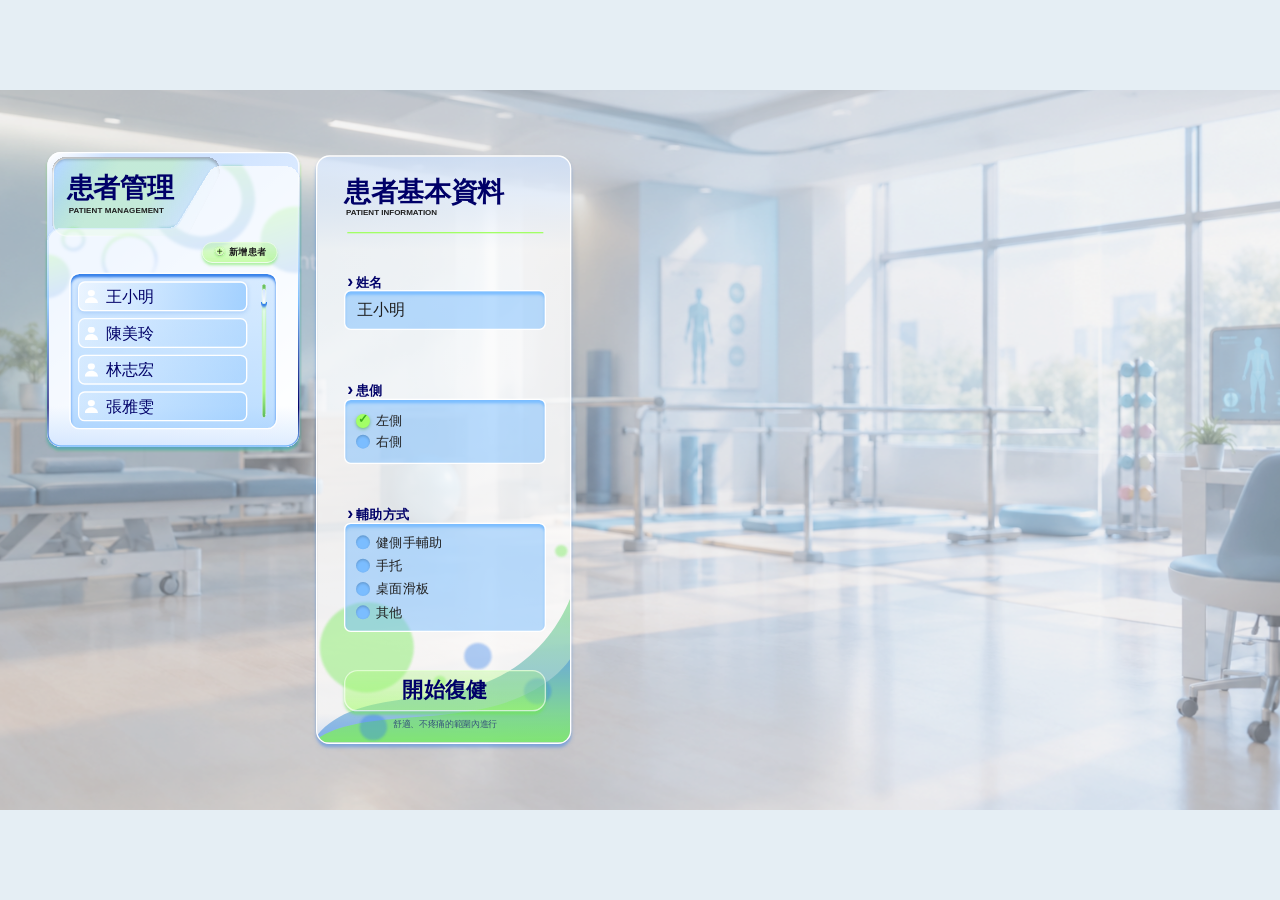
==== index.html @ e1dfd5be "Add files via upload" ====
<!doctype html>
<html lang="zh-Hant">
<head>
<meta charset="utf-8">
<meta name="viewport" content="width=device-width, initial-scale=1">
<meta name="theme-color" content="#d9e5f6">
<title>REFLECT｜醫生評估介面</title>
<style>
:root{--navy:#000068;--ink:#1f1f1f;--blue:#7bbdff;--green:#a2ff66;--scale:1}
*{box-sizing:border-box}
html,body{width:100%;height:100%;margin:0;overflow:hidden}
body{font-family:"42dot Sans","Noto Sans TC","Microsoft JhengHei",Arial,sans-serif;color:var(--ink);background:#e5eef4}
button,input{font:inherit}
button{cursor:pointer}
#stage{position:absolute;width:1920px;height:1080px;left:50%;top:50%;transform:translate(-50%,-50%) scale(var(--scale));transform-origin:center;background:#dce8ef url("clinic.png") center/cover no-repeat;overflow:hidden}
#stage:after{content:"";position:absolute;inset:0;background:rgba(217,217,217,.3);pointer-events:none}
.panel{position:absolute;z-index:1}
.management{left:71px;top:98px;width:378px;height:442px}
.management-bg{position:absolute;left:-5px;top:-5px;width:388px;height:452px;pointer-events:none}
.panel-content{position:absolute;inset:0}
.m-title{position:absolute;left:29px;top:25px;color:var(--navy);font-size:40px;font-weight:700;line-height:1.2;white-space:nowrap}
.m-en{position:absolute;left:32px;top:76px;color:#1f1f1f;font-size:12px;font-weight:800;letter-spacing:.15px}
.add-btn{position:absolute;left:232px;top:130px;width:113px;height:31px;border:1px solid rgba(255,255,255,.65);border-radius:20px;background:linear-gradient(180deg,rgba(162,255,102,.25),rgba(162,255,102,.55));box-shadow:0 4px 4px rgba(103,234,71,.5);display:flex;align-items:center;justify-content:center;gap:5px;color:#1f1f1f;font-size:14px;font-weight:600;padding:0 5px}
.add-btn img{width:19px;height:19px}
.patient-list{position:absolute;left:33px;top:176px;width:312px;height:235px;border:2px solid #fff;border-radius:15px;background:linear-gradient(180deg,rgba(123,189,255,.25),rgba(123,189,255,.5));box-shadow:inset 0 5px 4px #347fea;padding:11px 11px 10px;display:flex;flex-direction:column;gap:10px;overflow:hidden}
.patient-row{height:45px;min-height:45px;width:254px;border:2px solid #fff;border-radius:10px;background:linear-gradient(90deg,rgba(255,255,255,.3),rgba(123,189,255,.3));display:flex;align-items:center;gap:12px;padding:0 8px;color:var(--navy);font-size:24px;text-align:left;line-height:1;transition:background .18s,box-shadow .18s}
.patient-row:hover,.patient-row.selected{background:linear-gradient(90deg,rgba(255,255,255,.55),rgba(123,189,255,.55));box-shadow:0 2px 7px rgba(52,127,234,.26)}
.patient-row img{width:20px;height:20px}
.scrollbar{position:absolute;left:320px;top:193px;width:10px;height:201px;pointer-events:none}
.profile{left:474px;top:98px;width:383px;height:883px;border:2px solid #fff;border-radius:20px;box-shadow:0 5px 5px rgba(52,127,234,.5);overflow:hidden;background:linear-gradient(180deg,rgba(207,227,255,.7) 0%,rgba(255,255,255,.78) 16%,rgba(255,255,255,.76) 95%,rgba(207,227,255,.7) 100%)}
.profile::before{content:"";position:absolute;left:-10px;bottom:-2px;width:404px;height:276px;background:url("figma-assets/form-decoration.svg") center/100% 100% no-repeat;opacity:.74;pointer-events:none}
.profile::after{content:"";position:absolute;inset:auto 0 0;height:300px;background:url("figma-assets/form-circles.svg") center/100% 100% no-repeat;opacity:.55;pointer-events:none}
.profile-title{position:absolute;left:40px;top:28px;z-index:1;color:var(--navy);font-size:40px;font-weight:700;line-height:1.2;white-space:nowrap}
.profile-en{position:absolute;left:43px;top:76px;z-index:1;color:#1f1f1f;font-size:12px;font-weight:800}
.green-rule{position:absolute;left:45px;top:113px;width:294px;height:2px;background:#a2ff66}
.profile-content{position:absolute;inset:0;z-index:1}
.field-label{position:absolute;left:58px;color:var(--navy);font-size:20px;font-weight:600;line-height:24px}
.field-label:before{content:"›";position:absolute;left:-13px;font-size:27px;top:-2px}
.name-label{top:176px}
.name-field{position:absolute;left:40px;top:200px;width:303px;height:60px;border:2px solid #fff;border-radius:10px;background:rgba(123,189,255,.5);box-shadow:inset 0 5px 4px #7bbdff;padding:0 18px;color:#1f1f1f;font-size:24px}
.side-label{top:339px}
.side-options{position:absolute;left:40px;top:363px;width:303px;height:98px;border:2px solid #fff;border-radius:10px;background:rgba(123,189,255,.5);box-shadow:inset 0 5px 4px #7bbdff;padding:11px 16px;display:flex;flex-direction:column;justify-content:center;gap:8px}
.support-label{top:525px}
.support-options{position:absolute;left:40px;top:549px;width:303px;height:164px;border:2px solid #fff;border-radius:10px;background:rgba(123,189,255,.5);box-shadow:inset 0 5px 4px #7bbdff;padding:10px 16px;display:flex;flex-direction:column;justify-content:space-around}
.choice{display:flex;align-items:center;gap:9px;font-size:20px;color:#1f1f1f;line-height:1.15;cursor:pointer}
.choice input{appearance:none;width:21px;height:21px;margin:0;border-radius:50%;background:#7bbdff;box-shadow:inset 0 2px 4px rgba(0,0,0,.2);position:relative;flex:none}
.choice input:checked{background:#a2ff66;box-shadow:0 2px 5px rgba(60,160,37,.55)}
.choice input:checked:after{content:"✓";position:absolute;inset:-2px 0 0;text-align:center;color:#3caf20;font-size:18px;font-weight:900}
.start-rehab{position:absolute;left:40px;top:770px;width:303px;height:62px;border:2px solid rgba(255,255,255,.6);border-radius:20px;background:linear-gradient(180deg,rgba(162,255,102,.25),rgba(162,255,102,.56));box-shadow:0 5px 4px rgba(103,234,71,.5);color:var(--navy);font-size:32px;font-weight:600}
.start-rehab:hover,.add-btn:hover{filter:brightness(1.04);transform:translateY(-1px)}
.status-note{position:absolute;left:40px;top:842px;width:303px;text-align:center;font-size:13px;color:#35547a}
.hidden{display:none!important}
#overlay{position:absolute;inset:0;z-index:5;background:rgba(16,30,53,.3);backdrop-filter:blur(6px);display:flex;align-items:center;justify-content:center}
.dialog{width:840px;min-height:490px;border:2px solid #fff;border-radius:30px;background:linear-gradient(135deg,rgba(248,252,255,.92),rgba(210,233,250,.82));box-shadow:0 18px 60px rgba(14,41,76,.25);padding:42px 54px;color:var(--navy);position:relative}
.dialog-close{position:absolute;right:24px;top:18px;border:0;background:transparent;color:var(--navy);font-size:32px}
.dialog h2{font-size:42px;margin:0 0 8px}
.dialog .english{font-size:14px;color:#37424e;font-weight:700;letter-spacing:1px}
.dialog-rule{height:2px;background:var(--green);margin:22px 0 28px}
.dialog-copy{font-size:23px;line-height:1.8;color:#183064}
.dialog-copy small{display:block;color:#49627e;font-size:16px;margin-top:10px}
.dialog-actions{display:flex;justify-content:flex-end;gap:16px;margin-top:35px}
.glass-btn{min-width:180px;height:58px;padding:0 24px;border:2px solid white;border-radius:18px;background:linear-gradient(#dffff0,#bcefff);box-shadow:0 4px 12px #a4d5fa;color:var(--navy);font-size:22px;font-weight:700}
.glass-btn.primary{background:linear-gradient(#dcffc5,#94ea6a);box-shadow:0 4px 12px rgba(103,234,71,.4)}
.camera-placeholder{height:280px;border:2px solid white;border-radius:20px;background:linear-gradient(135deg,rgba(85,142,196,.2),rgba(255,255,255,.72));display:flex;align-items:center;justify-content:center;text-align:center;color:#315078;font-size:22px;padding:30px}
.camera-box{position:relative;height:280px;margin-top:22px;border:2px solid #fff;border-radius:20px;overflow:hidden;background:#0d1b2e;box-shadow:0 4px 12px rgba(52,127,234,.25)}
.camera-box video,.camera-box canvas{position:absolute;inset:0;display:block;width:100%;height:100%;object-fit:cover;transform:scaleX(-1)}
.camera-box canvas{pointer-events:none}
.camera-msg{position:absolute;inset:0;display:flex;flex-direction:column;align-items:center;justify-content:center;gap:14px;padding:24px;text-align:center;color:#fff;font-size:20px;line-height:1.5;background:rgba(13,27,46,.82)}
.camera-msg button{height:44px;padding:0 22px;border:2px solid #fff;border-radius:14px;background:linear-gradient(#dcffc5,#94ea6a);color:var(--navy);font-size:18px;font-weight:700}
.camera-live{position:absolute;left:14px;top:12px;display:flex;align-items:center;gap:7px;padding:4px 12px;border-radius:14px;background:rgba(0,0,104,.55);color:#fff;font-size:14px;font-weight:700}
.camera-live:before{content:"";width:9px;height:9px;border-radius:50%;background:#a2ff66}
#newPatientOverlay{position:absolute;inset:0;z-index:7;background:rgba(16,30,53,.32);backdrop-filter:blur(5px);display:flex;align-items:center;justify-content:center}
.new-dialog{width:560px;border:2px solid white;border-radius:25px;background:rgba(244,250,255,.95);padding:36px;box-shadow:0 15px 50px rgba(0,0,0,.2)}
.new-dialog h2{margin:0 0 24px;color:var(--navy);font-size:32px}
.new-dialog label{display:block;color:var(--navy);font-size:18px;font-weight:700;margin:14px 0 7px}
.new-dialog input[type=text]{width:100%;height:52px;border:2px solid #fff;border-radius:12px;background:#c3e0fb;padding:0 14px;font-size:21px}
.new-dialog .radio-line{display:flex;gap:22px}
.new-dialog .radio-line .choice{font-size:17px}
.new-dialog-actions{display:flex;justify-content:flex-end;gap:12px;margin-top:26px}
#stage:after{z-index:0}
#pretest{position:absolute;inset:0;z-index:8;overflow:hidden;background:#dce8ef url("clinic.png") center/cover no-repeat;color:#fff}
#pretest.hidden{display:none}
#pretest-shade{position:absolute;inset:0;background:rgba(47,47,47,.3);pointer-events:none}
#pretest[data-state="position-confirmed"] #pretest-shade,#pretest[data-state="game-start"] #pretest-shade{background:rgba(123,189,255,.3)}
#poseStage{position:absolute;inset:0;width:100%;height:100%;pointer-events:none}
.pretest-title{position:absolute;left:50%;top:78px;transform:translateX(-50%);margin:0;color:#fff;font-size:64px;line-height:1.25;font-weight:700;text-align:center;white-space:nowrap;text-shadow:0 2px 10px rgba(0,0,0,.18)}
#pretest[data-state="pretest-start"] .pretest-title{top:50%;transform:translate(-50%,-50%)}
#pretest[data-state="position-instruction"] .pretest-title{top:50%;transform:translate(-50%,-50%);line-height:1.35}
#pretest[data-state="position-instruction"] .pretest-title span{display:block}
.position-note{position:absolute;left:50%;bottom:68px;transform:translateX(-50%);font-size:40px;white-space:nowrap;text-shadow:0 2px 8px rgba(0,0,0,.2)}
#pretest[data-state="position-instruction"] .position-note,#pretest[data-state="pretest-start"] .position-note{display:none}
.camera-inset{position:absolute;left:24px;top:24px;width:300px;height:169px;overflow:hidden;border:2px solid rgba(255,255,255,.95);border-radius:16px;background:rgba(13,27,46,.72);box-shadow:0 4px 22px rgba(0,30,80,.3)}
.camera-inset video,.camera-inset canvas{position:absolute;inset:0;width:100%;height:100%;object-fit:cover;transform:scaleX(-1)}
.camera-inset canvas{pointer-events:none}
.camera-inset .camera-live{left:8px;top:auto;bottom:8px;font-size:12px;padding:4px 9px}
.camera-inset .camera-msg{font-size:13px;padding:12px;gap:8px;background:rgba(13,27,46,.88)}
.camera-inset .camera-msg button{height:34px;font-size:14px}
.camera-close{position:absolute;left:336px;top:24px;width:34px;height:34px;border:1px solid #fff;border-radius:50%;background:rgba(0,0,104,.55);color:white;font-size:22px;line-height:1}
.flexion-card{position:absolute;left:404px;top:836px;width:1112px;height:169px;color:#000;display:none}
#pretest[data-state="flexion-instruction"] .flexion-card,#pretest[data-state="flexion-hold"] .flexion-card{display:block}
.flexion-panel{position:absolute;inset:0;width:100%;height:100%}
.flexion-label-art{position:absolute;left:16px;top:0;width:354px;height:126px}
.flexion-title{position:absolute;left:42px;top:15px;margin:0;color:#000068;font-size:48px;line-height:1.05;font-weight:800}
.flexion-english{position:absolute;left:45px;top:69px;color:#111;font-size:14px;line-height:1;font-weight:800}
.flexion-prompt{position:absolute;left:408px;top:34px;width:665px;margin:0;color:#111;font-size:40px;line-height:1.32;font-weight:500}
.hold-ring{position:absolute;right:91px;top:77px;width:130px;height:130px;border-radius:50%;background:conic-gradient(#347fea var(--hold-progress,0%),rgba(255,255,255,.94) 0);-webkit-mask:radial-gradient(farthest-side,transparent calc(100% - 12px),#000 calc(100% - 11px));mask:radial-gradient(farthest-side,transparent calc(100% - 12px),#000 calc(100% - 11px));display:none;filter:drop-shadow(0 1px 3px rgba(0,0,0,.2))}
#pretest[data-state="flexion-hold"] .hold-ring{display:block}
#pretest[data-state="game-start"] .flexion-card,#pretest[data-state^="position-"] .flexion-card{display:none}
.pretest-error{position:absolute;left:24px;top:210px;max-width:380px;padding:9px 14px;border-radius:12px;background:rgba(0,0,104,.72);color:white;font-size:15px;display:none}
.pretest-error.visible{display:block}
.patient-list{overflow-y:auto;scrollbar-width:thin;scrollbar-color:rgba(52,127,234,.55) transparent}
.patient-list::-webkit-scrollbar{width:6px}
.patient-list::-webkit-scrollbar-thumb{background:rgba(52,127,234,.55);border-radius:3px}
.patient-name{min-width:0;flex:1;overflow:hidden;text-overflow:ellipsis;white-space:nowrap}
.new-dialog{width:440px;padding:26px 30px 24px;border-radius:22px}
.new-dialog h2{margin:0 0 14px;font-size:28px}
.new-dialog label{margin:8px 0 6px;font-size:17px}
.new-dialog input[type=text]{height:48px;font-size:20px}
.new-dialog-actions{margin-top:20px}
.new-dialog .glass-btn{min-width:130px;height:48px;font-size:20px}
.name-field{cursor:default;text-overflow:ellipsis}
.name-field:focus{outline:none}
.start-rehab:disabled{opacity:.45;cursor:not-allowed;filter:none;transform:none}
.patient-row{user-select:none;-webkit-user-select:none;-webkit-touch-callout:none;touch-action:pan-y}
.patient-row.pressing{background:linear-gradient(90deg,rgba(255,255,255,.7),rgba(123,189,255,.7));box-shadow:0 0 0 3px rgba(52,127,234,.35);transform:scale(.97)}
#patientMenuOverlay,#renameOverlay{position:absolute;inset:0;z-index:7;background:rgba(16,30,53,.32);backdrop-filter:blur(5px);display:flex;align-items:center;justify-content:center}
.menu-dialog{width:340px;padding:24px 26px 22px;border:2px solid #fff;border-radius:22px;background:rgba(244,250,255,.96);box-shadow:0 15px 50px rgba(0,0,0,.2);display:flex;flex-direction:column;gap:10px}
.menu-dialog h2{margin:0 0 6px;color:var(--navy);font-size:26px;text-align:center;overflow:hidden;text-overflow:ellipsis;white-space:nowrap}
.menu-item{height:50px;border:2px solid #fff;border-radius:14px;background:linear-gradient(#e9f4ff,#c6e1fa);box-shadow:0 3px 8px rgba(52,127,234,.22);color:var(--navy);font-size:20px;font-weight:700}
.menu-item:hover{filter:brightness(1.04)}
.menu-item.danger{background:linear-gradient(#fff0ee,#ffd0cb);color:#b3261e;box-shadow:0 3px 8px rgba(240,58,50,.2)}
.menu-item.cancel{background:transparent;box-shadow:none;border-color:transparent;color:#4d6788;font-weight:600}
.clear-records{position:absolute;right:34px;top:42px;z-index:2;height:30px;padding:0 12px;border:1px solid #fff;border-radius:15px;background:rgba(255,255,255,.7);color:#b3261e;font-size:13px;font-weight:700;box-shadow:0 2px 6px rgba(52,127,234,.25)}
.clear-records:hover{background:#fff}
.head-actions{display:flex;align-items:center;gap:14px}
.head-actions .clear-records{position:static;height:34px;font-size:14px;padding:0 16px}
#appToast{position:absolute;left:50%;bottom:46px;transform:translateX(-50%);z-index:20;padding:12px 26px;border-radius:22px;background:rgba(0,0,104,.82);color:#fff;font-size:20px;opacity:0;pointer-events:none;transition:opacity .25s}
#appToast.show{opacity:1}
@media (prefers-reduced-motion:reduce){*,*::before,*::after{transition:none!important;scroll-behavior:auto!important}}
</style>
<link rel="stylesheet" href="style.css">
</head>
<body>
<div id="stage" aria-label="REFLECT 醫生評估介面">
  <section class="panel management" aria-label="患者管理">
    <img class="management-bg" src="figma-assets/management-glass.svg" alt="">
    <div class="panel-content">
      <div class="m-title">患者管理</div><div class="m-en">PATIENT MANAGEMENT</div>
      <button class="add-btn" id="addPatient"><img src="figma-assets/plus.svg" alt="">新增患者</button>
      <div class="patient-list" id="patientList" role="listbox" aria-label="患者名單"></div>
      <img class="scrollbar" src="figma-assets/scrollbar.svg" alt="">
    </div>
  </section>

  <section class="panel profile" aria-label="患者基本資料">
    <div class="profile-title">患者基本資料</div><div class="profile-en">PATIENT INFORMATION</div><div class="green-rule"></div>
    <div class="profile-content">
      <label class="field-label name-label" for="patientName">姓名</label>
      <input class="name-field" id="patientName" value="王小明" autocomplete="off" readonly tabindex="-1" placeholder="尚無患者，請先新增">
      <div class="field-label side-label">患側</div>
      <div class="side-options">
        <label class="choice"><input type="radio" name="side" value="左側" checked><span>左側</span></label>
        <label class="choice"><input type="radio" name="side" value="右側"><span>右側</span></label>
      </div>
      <div class="field-label support-label">輔助方式</div>
      <div class="support-options">
        <label class="choice"><input type="checkbox" name="support" value="健側手輔助"><span>健側手輔助</span></label>
        <label class="choice"><input type="checkbox" name="support" value="手托"><span>手托</span></label>
        <label class="choice"><input type="checkbox" name="support" value="桌面滑板"><span>桌面滑板</span></label>
        <label class="choice"><input type="checkbox" name="support" value="其他"><span>其他</span></label>
      </div>
      <button class="start-rehab" id="startRehab">開始復健</button>
      <div class="status-note">舒適、不疼痛的範圍內進行</div>
    </div>
  </section>

  <section id="pretest" class="hidden" data-state="pretest-start" role="dialog" aria-modal="true" aria-label="REFLECT 前測流程">
    <div id="pretest-shade"></div>
    <canvas id="poseStage" width="1920" height="1080" aria-hidden="true"></canvas>
    <h1 class="pretest-title" id="pretestTitle">前測開始</h1>
    <div class="camera-inset" id="cameraInset">
      <video id="cameraVideo" autoplay muted playsinline></video>
      <canvas id="posePreview" aria-hidden="true"></canvas>
      <div class="camera-live" id="cameraLive">正在啟動鏡頭</div>
      <div class="camera-msg" id="cameraMessage"><div>正在啟動鏡頭…請在瀏覽器詢問時按「允許」。</div></div>
    </div>
    <button class="camera-close" id="closePretest" type="button" aria-label="返回患者資料">×</button>
    <div class="pretest-error" id="pretestError" role="status"></div>
    <div class="flexion-card" aria-live="polite">
      <img class="flexion-panel" src="figma-assets/flexion-instruction-panel.svg" alt="">
      <img class="flexion-label-art" src="figma-assets/flexion-label.svg" alt="">
      <h2 class="flexion-title">肩關節前舉</h2>
      <div class="flexion-english">SHOULDER FORWARD FLEXION</div>
      <p class="flexion-prompt" id="flexionPrompt">請慢慢向前抬起患側手臂<br>在舒適、不疼痛的範圍內完成即可。</p>
    </div>
    <div class="hold-ring" id="holdRing" aria-hidden="true"></div>
  </section>

  <section id="game-screen" class="hidden" aria-label="復健遊戲示意畫面">
    <div class="game-demo">
      <div class="game-demo-top"><span>REFLECT　／　復健遊戲</span><span id="gamePatientName">王小明</span></div>
      <div class="orchard-scene" aria-hidden="true">
        <div class="game-sun"></div><div class="orchard-hill hill-back"></div><div class="orchard-hill hill-front"></div>
        <div class="orchard-tree tree-one"><i>🍎</i><i>🍐</i><i>🍊</i></div>
        <div class="orchard-tree tree-two"><i>🍐</i><i>🍎</i><i>🍊</i></div>
        <div class="orchard-basket">🧺</div><div class="game-progress"><span></span></div>
      </div>
      <div class="game-demo-copy"><span class="game-kicker">肩部伸展・左右交替</span><h1>果園大豐收</h1><p>抬起手臂，摘下樹上的果實</p><div class="game-tap-hint">點按畫面，查看本次結果　→</div></div>
      <button id="finishGame" type="button" aria-label="結束遊戲並查看結果">查看本次結果</button>
    </div>
  </section>

  <section id="results-screen" class="hidden" aria-label="復健結果">
    <div class="results-head"><div><span class="result-kicker">SESSION　／　療程紀錄</span><strong id="resultPatientTitle">王小明</strong></div><div class="head-actions"><button class="clear-records" id="clearRecordsResults" type="button">清除這位患者的紀錄</button><button class="result-close" id="closeResults" type="button" aria-label="返回患者資料">×</button></div></div>
    <main class="results-layout">
      <aside class="result-summary" id="resultOverview">
        <button class="result-card" data-detail="angle"><span class="result-eyebrow">01　/　動作角度</span><b>活動角度</b><strong id="angleMetric">124°</strong><span id="angleSummary">肩關節前舉・較上次進步 12°</span><small>點選查看活動角度紀錄　→</small></button>
        <button class="result-card" data-detail="movement"><span class="result-eyebrow">02　/　動作表現</span><b>有效動作</b><strong>18 / 20</strong><span>有效完成・成功率 90%</span><small>點選查看有效動作　→</small></button>
        <button class="result-card" data-detail="game"><span class="result-eyebrow">03　/　遊戲紀錄</span><b>遊戲內容與次數</b><strong>20 次</strong><span>果園大豐收・肩部伸展</span><small>已完成・遊戲時間 6 分 24 秒　→</small></button>
      </aside>
      <section class="detail-summary hidden" id="detailSummary" aria-live="polite"></section>
      <section class="annotation-panel" id="annotationPanel" aria-label="醫病互動劃記">
        <div class="snapshot-strip" id="snapshotStrip" aria-label="AI 問題截圖"></div>
        <div class="annotation-canvas-area" id="annotationCanvasArea">
          <div class="snapshot-empty" id="snapshotEmpty"><span>✦</span><b>療程問題截圖會顯示於此</b><small>AI 偵測到角度未達目標或姿勢追蹤異常時，會自動保存畫面</small></div>
          <img class="snapshot-photo hidden" id="snapshotPhoto" alt="目前選取的問題截圖">
          <canvas id="annotationCanvas" aria-label="醫病共同劃記畫布"></canvas>
          <button class="snapshot-nav snapshot-prev" id="previousSnapshot" type="button" aria-label="上一張問題照片">‹</button>
          <button class="snapshot-nav snapshot-next" id="nextSnapshot" type="button" aria-label="下一張問題照片">›</button>
          <div class="snapshot-caption hidden" id="snapshotCaption"></div>
        </div>
        <div class="annotation-bottom"><div class="annotation-title"><strong>醫病互動劃記</strong><small>SHARED SESSION　／　共同回顧</small></div></div>
      </section>
      <div class="brush-toolbar" id="brushToolbar" aria-label="畫筆工具列">
          <button class="palette-grip" id="paletteGrip" type="button" aria-label="拖曳移動畫筆工具列">⠿</button><span class="tool-label">畫筆顏色</span>
          <button class="pen-color selected" data-color="#a2ff66" aria-label="綠色畫筆"></button><button class="pen-color" data-color="#347fea" aria-label="藍色畫筆"></button><button class="pen-color dark" data-color="#111111" aria-label="黑色畫筆"></button><button class="pen-color red" data-color="#f03a32" aria-label="紅色畫筆"></button><button class="pen-color rainbow" id="customColorToggle" aria-label="選擇自訂顏色"></button><input class="color-picker-input" type="color" id="customPenColor" value="#9e48ff" aria-label="選擇畫筆顏色">
          <button class="tool-action" id="strokeSizeToggle" type="button" aria-expanded="false">粗細</button><button class="tool-action" id="eraserButton" type="button">橡皮擦</button><button class="tool-action" id="undoStroke" type="button">復原</button><button class="tool-action" id="clearStrokes" type="button">清除</button>
          <button class="fullscreen-button" id="fullscreenAnnotation" type="button" aria-label="全螢幕檢視劃記區">⛶</button><span class="palette-resize" id="paletteResize" aria-label="調整工具列大小"></span>
          <div class="toolbar-popover size-popover hidden" id="strokeSizePanel" aria-label="筆刷粗細設定"><label for="penWidthSlider">畫筆粗細 <span id="penWidthValue">4 px</span></label><input type="range" id="penWidthSlider" min="2" max="18" value="4"><label for="eraserWidthSlider">橡皮擦大小 <span id="eraserWidthValue">18 px</span></label><input type="range" id="eraserWidthSlider" min="8" max="48" value="18"></div>
      </div>
      <div class="annotation-toast" id="annotationToast" role="status"></div>
    </main>
  </section>

  <div id="appToast" role="status"></div>
  <div id="patientMenuOverlay" class="hidden" role="dialog" aria-modal="true" aria-labelledby="patientMenuTitle">
    <div class="menu-dialog">
      <h2 id="patientMenuTitle"></h2>
      <button class="menu-item" id="menuRename" type="button">修改姓名</button>
      <button class="menu-item" id="menuClear" type="button">清除資料</button>
      <button class="menu-item danger" id="menuDelete" type="button">刪除患者檔案</button>
      <button class="menu-item cancel" id="menuCancel" type="button">取消</button>
    </div>
  </div>
  <div id="renameOverlay" class="hidden" role="dialog" aria-modal="true" aria-labelledby="renameTitle">
    <form class="new-dialog" id="renameForm">
      <h2 id="renameTitle">修改姓名</h2>
      <label for="renameInput">姓名</label><input id="renameInput" type="text" required placeholder="請輸入患者姓名" autocomplete="off">
      <div class="new-dialog-actions"><button class="glass-btn" type="button" id="cancelRename">取消</button><button class="glass-btn primary" type="submit">儲存</button></div>
    </form>
  </div>
  <div id="newPatientOverlay" class="hidden" role="dialog" aria-modal="true" aria-labelledby="newTitle">
    <form class="new-dialog" id="newPatientForm">
      <h2 id="newTitle">新增患者</h2>
      <label for="newPatientName">姓名</label><input id="newPatientName" type="text" required placeholder="請輸入患者姓名">
      <div class="new-dialog-actions"><button class="glass-btn" type="button" id="cancelNew">取消</button><button class="glass-btn primary" type="submit">建立患者</button></div>
    </form>
  </div>
</div>
<script>
(() => {
  const patients = [
    { label: "患者A", name: "王小明", side: "左側" },
    { label: "患者B", name: "陳美玲", side: "右側" },
    { label: "患者C", name: "林志宏", side: "左側" },
    { label: "患者D", name: "張雅雯", side: "右側" }
  ];
  let selected = 0;
  const CUSTOM_PATIENTS_KEY = "reflect-custom-patients";
  const DELETED_KEY = "reflect-deleted-patients";      // 被刪除的內建患者編號
  let deletedLabels = [];
  try { deletedLabels = JSON.parse(localStorage.getItem(DELETED_KEY) || "[]"); } catch (_) {}
  if (!Array.isArray(deletedLabels)) deletedLabels = [];
  for (let i = patients.length - 1; i >= 0; i--) if (deletedLabels.includes(patients[i].label)) patients.splice(i, 1);
  try {
    const saved = JSON.parse(localStorage.getItem(CUSTOM_PATIENTS_KEY) || "[]");
    if (Array.isArray(saved)) saved.forEach(item => {
      if (item && item.label && item.name && !patients.some(x => x.label === item.label)) patients.push({ label: String(item.label), name: String(item.name), side: item.side === "右側" ? "右側" : "左側", custom: true });
    });
  } catch (_) {}
  if (selected >= patients.length) selected = patients.length - 1;
  function saveCustomPatients() {
    try { localStorage.setItem(CUSTOM_PATIENTS_KEY, JSON.stringify(patients.filter(x => x.custom).map(({ label, name, side }) => ({ label, name, side })))); }
    catch (error) { console.warn("Could not save patient list:", error); }
  }
  function nextPatientLabel() {
    const taken = label => patients.some(x => x.label === label) || deletedLabels.includes(label);
    for (let i = 0; i < 26; i++) {
      const label = "患者" + String.fromCharCode(65 + i);
      if (!taken(label)) return label;
    }
    let n = 27;
    while (taken("患者" + n)) n++;
    return "患者" + n;
  }
  const patientList = document.getElementById("patientList");
  const nameInput = document.getElementById("patientName");

  const OVERRIDES_KEY = "reflect-patient-overrides";
  let overrides = {};
  try { overrides = JSON.parse(localStorage.getItem(OVERRIDES_KEY) || "{}") || {}; } catch (_) {}
  patients.forEach(patient => {
    const saved = overrides[patient.label];
    if (!saved) return;
    if (saved.name) patient.name = String(saved.name);
    if (saved.side === "左側" || saved.side === "右側") patient.side = saved.side;
  });
  function persistPatient(patient) {
    overrides[patient.label] = { name: patient.name, side: patient.side };
    try { localStorage.setItem(OVERRIDES_KEY, JSON.stringify(overrides)); }
    catch (error) { console.warn("Could not save patient edits:", error); }
    saveCustomPatients();
  }
  function syncProfileForm(patient) {
    nameInput.value = patient ? patient.name : "";
    document.querySelector('input[name="side"][value="左側"]').checked = !!patient && patient.side === "左側";
    document.querySelector('input[name="side"][value="右側"]').checked = !!patient && patient.side === "右側";
    document.getElementById("startRehab").disabled = !patient;
  }
  document.querySelectorAll('input[name="side"]').forEach(radio => radio.addEventListener("change", () => {
    if (!radio.checked || !patients[selected]) return;
    patients[selected].side = radio.value;
    persistPatient(patients[selected]);
  }));

  const LONG_PRESS_MS = 600;
  function renderPatients() {
    patientList.replaceChildren();
    patients.forEach((patient, index) => {
      const row = document.createElement("button");
      row.type = "button";
      row.className = "patient-row" + (index === selected ? " selected" : "");
      row.setAttribute("role", "option");
      row.setAttribute("aria-selected", String(index === selected));
      const avatar = document.createElement("img");
      avatar.src = "figma-assets/patient-icon.svg";
      avatar.alt = "";
      const label = document.createElement("span");
      label.textContent = patient.name;
      label.className = "patient-name";
      row.title = patient.name;
      row.append(avatar, label);
      // 長按（或滑鼠右鍵）開啟患者選單；一般點擊 = 選取患者
      let pressTimer = 0, longFired = false, startX = 0, startY = 0;
      const cancelPress = () => { clearTimeout(pressTimer); pressTimer = 0; row.classList.remove("pressing"); };
      row.addEventListener("pointerdown", event => {
        if (event.button) return;
        longFired = false;
        startX = event.clientX; startY = event.clientY;
        row.classList.add("pressing");
        pressTimer = setTimeout(() => { pressTimer = 0; longFired = true; row.classList.remove("pressing"); openPatientMenu(patient); }, LONG_PRESS_MS);
      });
      row.addEventListener("pointermove", event => {
        if (pressTimer && Math.hypot(event.clientX - startX, event.clientY - startY) > 12) cancelPress();
      });
      ["pointerup", "pointerleave", "pointercancel"].forEach(type => row.addEventListener(type, cancelPress));
      row.addEventListener("contextmenu", event => { event.preventDefault(); cancelPress(); longFired = true; openPatientMenu(patient); });
      row.addEventListener("click", event => {
        if (longFired) { longFired = false; event.preventDefault(); return; }
        selected = index;
        syncProfileForm(patient);
        renderPatients();
      });
      patientList.append(row);
    });
    patientList.querySelector(".patient-row.selected")?.scrollIntoView({ block: "nearest" });
  }

  let cameraStream = null;
  let cameraToken = 0;
  let poseLandmarker = null;
  let poseFrameId = 0;
  let pretestSession = null;
  const RESULT_TARGET_ANGLE = 135; // Figma 示意值；正式使用時應改為治療師設定的個案目標。
  const MAX_ISSUE_CAPTURES = 5;
  const RESULT_DETAILS = {
    angle: { kicker: "01　/　MOVEMENT RANGE", title: "活動角度", description: "肩關節前舉的活動角度與療程變化。", metric: "124°", caption: "肩關節前舉", stats: [["上次紀錄", "112°"], ["本次變化", "+12°"], ["復健目標", "135°"]] },
    movement: { kicker: "02　/　MOVEMENT QUALITY", title: "有效動作", description: "動作完成情形與需要協助的次數。", metric: "18 / 20", caption: "次有效完成・成功率 90%", stats: [["完成次數", "18 次"], ["成功率", "90%"], ["需要協助", "2 次"]] },
    game: { kicker: "03　/　GAME & REPETITIONS", title: "遊戲內容與次數", description: "本次使用的復健遊戲與練習量。", metric: "20 次", caption: "完成動作・果園大豐收", stats: [["遊戲內容", "果園大豐收"], ["練習難度", "初級"], ["遊戲時間", "6 分 24 秒"]] }
  };
  let selectedResultDetail = null;
  let selectedSnapshotId = "blank";
  let savedCaptures = [];
  let annotationStrokes = [];
  let annotationNotes = "";
  let activePenColor = "#a2ff66";
  let eraseMode = false;
  let drawingAnnotation = false;
  let annotationStroke = null;
  let brushScale = 1;

  const POSE_CONNECTIONS = [
    [0,11],[0,12],[11,12],[11,13],[13,15],[15,17],[15,19],[15,21],[17,19],
    [12,14],[14,16],[16,18],[16,20],[16,22],[18,20],[11,23],[12,24],[23,24],
    [23,25],[25,27],[27,29],[29,31],[27,31],[24,26],[26,28],[28,30],[30,32],[28,32]
  ];
  const POSE_JOINTS = [0,11,12,13,14,15,16,17,18,19,20,21,22,23,24,25,26,27,28,29,30,31,32];

  // ───────────── 人形外框設定（可自行調整）─────────────
  const BODY_OUTLINE = {
    enabled: true,      // false = 關閉人形外框，只顯示骨架
    mode: "avatar",     // "avatar" = 人形模型直接綁在骨架上（穩定，只要有骨架就有形體）
                        // "mask"   = 用 MediaPipe 分割遮罩描真實輪廓（較不穩定，需要好光線）
    mirror: true,       // true = 鏡像顯示（和左上角鏡頭小視窗一致）
    gapPx: 8,           // 外框離身體多遠（舞台像素）
    linePx: 6,          // 外框亮線粗細（舞台像素）
    glowPx: 18,         // 外層藍光粗細（舞台像素），骨架是 15
    fillAlpha: 0.22,    // 人形內部淡藍填色，0 = 不填色
    bottomExtend: 0.5,  // 髖部以下往下延伸多少（相對軀幹長度），之後漸層淡出
    bodyScale: 1.0,     // 人形整體胖瘦（1 = 標準，1.15 = 稍微壯一點）
    maskCols: 640       // 僅 mask 模式：輪廓解析度
  };
  const outlineLayers = {};

  function outlineCanvas(name, w, h) {
    let c = outlineLayers[name];
    if (!c) c = outlineLayers[name] = document.createElement("canvas");
    if (c.width !== w || c.height !== h) { c.width = w; c.height = h; }
    return c;
  }

  // 把「剪影」（有顏色的不透明形狀）轉成發光細框線 + 淡填色，畫到 ctx 上
  // o = { x, y: 剪影左上角在 ctx 座標的位置, kx, ky: 剪影 1 像素 = ctx 幾像素, fadeStart, cut: 底部淡出的起訖列 }
  function renderGlowOutline(ctx, silC, o) {
    const cfg = BODY_OUTLINE;
    const mw = silC.width, mh = silC.height;
    const k = o.ky;                                   // 剪影 1 像素 = 幾個舞台像素
    const lm = cfg.linePx / k, gm = Math.max(cfg.glowPx, cfg.linePx) / k;
    const rc = cfg.gapPx / k + lm / 2;                // 框線中心離身體的距離
    const pad = Math.ceil(rc + gm / 2) + 3;
    const W = mw + pad * 2, H = mh + pad * 2;
    const base = outlineCanvas("base", W, H), bx = base.getContext("2d");
    bx.clearRect(0, 0, W, H);
    if ("filter" in bx) bx.filter = "blur(0.6px)";
    bx.drawImage(silC, pad, pad);
    bx.filter = "none";
    const dilate = (name, r) => {
      const c = outlineCanvas(name, W, H), x = c.getContext("2d");
      x.clearRect(0, 0, W, H);
      x.globalCompositeOperation = "source-over";
      x.drawImage(base, 0, 0);
      for (let i = 0; i < 16; i++) {
        const a = i / 16 * Math.PI * 2;
        x.drawImage(base, Math.cos(a) * r, Math.sin(a) * r);
      }
      return c;
    };
    const fade = bx.createLinearGradient(0, pad + o.fadeStart, 0, pad + Math.max(o.cut, o.fadeStart + 1));
    fade.addColorStop(0, "rgba(0,0,0,1)");
    fade.addColorStop(1, "rgba(0,0,0,0)");
    // 以 rc 為中心、厚度 t 的環：外圈膨脹 (rc+t/2) 減掉內圈膨脹 (rc-t/2)
    const makeRing = (name, t, color) => {
      const outer = dilate(name, rc + t / 2);
      const x = outer.getContext("2d");
      x.globalCompositeOperation = "destination-out";
      x.drawImage(dilate(name + "In", Math.max(0, rc - t / 2)), 0, 0);
      x.globalCompositeOperation = "source-in";
      x.fillStyle = color;
      x.fillRect(0, 0, W, H);
      x.globalCompositeOperation = "destination-in";
      x.fillStyle = fade;
      x.fillRect(0, 0, W, H);
      x.globalCompositeOperation = "source-over";
      return outer;
    };
    const glowRing = makeRing("ringGlow", gm, "rgba(27,177,255,.86)");   // 外層藍光（同骨架外層）
    const coreRing = makeRing("ringCore", lm, "#8cecff");                // 內層亮線（同骨架內層）

    const fillC = outlineCanvas("fill", W, H), fx = fillC.getContext("2d");
    fx.clearRect(0, 0, W, H);
    fx.globalCompositeOperation = "source-over";
    fx.drawImage(base, 0, 0);
    fx.globalCompositeOperation = "source-in";
    fx.fillStyle = "rgb(33,202,255)";
    fx.fillRect(0, 0, W, H);
    fx.globalCompositeOperation = "destination-in";
    fx.fillStyle = fade;
    fx.fillRect(0, 0, W, H);
    fx.globalCompositeOperation = "source-over";

    const dx = o.x - pad * o.kx, dy = o.y - pad * o.ky, dw = W * o.kx, dh = H * o.ky;
    const pulse = 0.5 + 0.5 * Math.sin(performance.now() / 450);
    ctx.save();
    ctx.imageSmoothingEnabled = true;
    ctx.imageSmoothingQuality = "high";
    if (cfg.fillAlpha > 0) {
      ctx.globalAlpha = cfg.fillAlpha;
      ctx.drawImage(fillC, dx, dy, dw, dh);
      ctx.globalAlpha = 1;
    }
    ctx.shadowColor = "#21caff";
    ctx.shadowBlur = 28 + pulse * 10;                 // 外層光暈（跟骨架同款，會呼吸）
    ctx.drawImage(glowRing, dx, dy, dw, dh);
    ctx.drawImage(glowRing, dx, dy, dw, dh);          // 疊兩次讓光更明顯
    ctx.shadowBlur = 13;
    ctx.drawImage(coreRing, dx, dy, dw, dh);          // 內層亮線
    ctx.restore();
  }

  // ① 人形模型綁骨架：用關節位置畫出頭、頸、軀幹、四肢，粗細依肩寬等比例縮放
  function drawBodyAvatar(ctx, landmarks, pointXY) {
    const cfg = BODY_OUTLINE;
    const vis = i => {
      const p = landmarks[i];
      return p && (p.visibility ?? p.presence ?? 1) >= 0.3 ? pointXY(p) : null;
    };
    const L = vis(11), R = vis(12);
    if (!L || !R) return;
    const sw = Math.max(60, Math.hypot(L[0] - R[0], L[1] - R[1])) * cfg.bodyScale;  // 肩寬 = 人形比例基準
    const M = [(L[0] + R[0]) / 2, (L[1] + R[1]) / 2];

    // 髖部：抓不到就用肩膀往下推算
    let HL = vis(23), HR = vis(24);
    if (!HL || !HR) {
      let dx = -(L[1] - R[1]), dy = L[0] - R[0];
      if (dy < 0) { dx = -dx; dy = -dy; }
      const d = Math.hypot(dx, dy) || 1;
      const down = [dx / d, dy / d];
      HL = [M[0] + (L[0] - M[0]) * 0.8 + down[0] * sw * 1.5, M[1] + (L[1] - M[1]) * 0.8 + down[1] * sw * 1.5];
      HR = [M[0] + (R[0] - M[0]) * 0.8 + down[0] * sw * 1.5, M[1] + (R[1] - M[1]) * 0.8 + down[1] * sw * 1.5];
    }
    const HM = [(HL[0] + HR[0]) / 2, (HL[1] + HR[1]) / 2];
    const torsoLen = Math.max(sw, Math.hypot(HM[0] - M[0], HM[1] - M[1]));
    const stub = cfg.bottomExtend * torsoLen;

    const SW = 960, SH = 540, S = 0.5;                // 剪影用舞台一半解析度，省效能
    const sc = outlineCanvas("avatarSil", SW, SH), c = sc.getContext("2d");
    c.setTransform(1, 0, 0, 1, 0, 0);
    c.clearRect(0, 0, SW, SH);
    c.setTransform(S, 0, 0, S, 0, 0);
    c.fillStyle = c.strokeStyle = "rgb(216,251,255)";
    c.lineJoin = c.lineCap = "round";

    const disc = (p, r) => { c.beginPath(); c.arc(p[0], p[1], r, 0, Math.PI * 2); c.fill(); };
    const limb = (a, b, ra, rb) => {                  // 錐形圓角肢段（ra→rb 逐漸變細）
      if (!a || !b) return;
      ra *= sw; rb *= sw;
      disc(a, ra); disc(b, rb);
      const dx = b[0] - a[0], dy = b[1] - a[1], d = Math.hypot(dx, dy) || 1, nx = -dy / d, ny = dx / d;
      c.beginPath();
      c.moveTo(a[0] + nx * ra, a[1] + ny * ra); c.lineTo(b[0] + nx * rb, b[1] + ny * rb);
      c.lineTo(b[0] - nx * rb, b[1] - ny * rb); c.lineTo(a[0] - nx * ra, a[1] - ny * ra);
      c.closePath(); c.fill();
    };

    // 軀幹（肩→髖，外擴成圓潤的身體）
    c.lineWidth = sw * 0.34;
    c.beginPath(); c.moveTo(L[0], L[1]); c.lineTo(R[0], R[1]); c.lineTo(HR[0], HR[1]); c.lineTo(HL[0], HL[1]); c.closePath();
    c.fill(); c.stroke();
    // 大腿殘段（往下延伸後淡出）
    for (const [hip, sh] of [[HL, L], [HR, R]]) {
      const dx = hip[0] - sh[0], dy = hip[1] - sh[1], d = Math.hypot(dx, dy) || 1;
      limb(hip, [hip[0] + dx / d * stub, hip[1] + dy / d * stub], 0.25, 0.23);
    }
    // 手臂：上臂、前臂、手掌
    for (const [s, e, w, f, tips] of [[L, 13, 15, 0, [17, 19]], [R, 14, 16, 0, [18, 20]]]) {
      const E = vis(e), Wr = vis(w);
      limb(s, E, 0.16, 0.125);
      limb(E, Wr, 0.125, 0.09);
      const tipPts = tips.map(vis).filter(Boolean);
      if (Wr && tipPts.length) {
        const tx = tipPts.reduce((a, p) => a + p[0], 0) / tipPts.length, ty = tipPts.reduce((a, p) => a + p[1], 0) / tipPts.length;
        limb(Wr, [Wr[0] + (tx - Wr[0]) * 1.3, Wr[1] + (ty - Wr[1]) * 1.3], 0.09, 0.06);
      }
    }
    // 頸與頭
    const earL = vis(7), earR = vis(8), nose = vis(0);
    let head = null, ang = 0;
    if (earL && earR) { head = [(earL[0] + earR[0]) / 2, (earL[1] + earR[1]) / 2 - sw * 0.06]; ang = Math.atan2(earR[1] - earL[1], earR[0] - earL[0]); }
    else if (nose) head = [nose[0], nose[1] - sw * 0.1];
    if (head) {
      limb(M, head, 0.17, 0.15);
      c.beginPath(); c.ellipse(head[0], head[1], sw * 0.27, sw * 0.37, ang, 0, Math.PI * 2); c.fill();
    }

    renderGlowOutline(ctx, sc, { x: 0, y: 0, kx: 1 / S, ky: 1 / S, fadeStart: HM[1] * S, cut: (HM[1] + stub) * S });
  }

  // ② 備用：用 MediaPipe 分割遮罩描真實輪廓（BODY_OUTLINE.mode = "mask"）
  function drawBodyMask(ctx, mask, g) {
    const cfg = BODY_OUTLINE;
    const step = Math.max(1, Math.round(mask.width / cfg.maskCols));
    const mw = Math.floor(mask.width / step), mh = Math.floor(mask.height / step);
    if (mw < 8 || mh < 8) return;
    const rowCut = Math.min(mh, Math.ceil((g.bottom + (g.bottom - g.top) * 0.45) * mh));
    if (rowCut < 8) return;
    const data = mask.getAsFloat32Array();
    const silC = outlineCanvas("sil", mw, mh), silX = silC.getContext("2d");
    let img = outlineLayers.silImage;
    if (!img || img.width !== mw || img.height !== mh) img = outlineLayers.silImage = silX.createImageData(mw, mh);
    const px = img.data;
    for (let y = 0; y < mh; y++) {
      const srcRow = y * step * mask.width;
      for (let x = 0; x < mw; x++) {
        const o = (y * mw + x) * 4;
        const inside = y < rowCut && data[srcRow + x * step] > 0.35;
        px[o] = 216; px[o + 1] = 251; px[o + 2] = 255; px[o + 3] = inside ? 255 : 0;
      }
    }
    silX.putImageData(img, 0, 0);
    const kx = g.sx * step / mask.width, ky = g.sy * step / mask.height;
    ctx.save();
    ctx.translate(g.width / 2, g.height / 2);
    ctx.scale(g.mir, 1);
    renderGlowOutline(ctx, silC, {
      x: -g.centerX * g.sx, y: -g.centerY * g.sy, kx, ky,
      fadeStart: Math.min(g.bottom * mh, rowCut - (g.bottom - g.top) * mh * 0.15), cut: rowCut
    });
    ctx.restore();
  }

  function stopCamera() {
    cameraToken++;
    if (poseFrameId) cancelAnimationFrame(poseFrameId);
    poseFrameId = 0;
    if (poseLandmarker) {
      try { poseLandmarker.close(); } catch (_) {}
      poseLandmarker = null;
    }
    if (cameraStream) {
      cameraStream.getTracks().forEach(track => track.stop());
      cameraStream = null;
    }
    const video = document.getElementById("cameraVideo");
    if (video) video.srcObject = null;
  }

  function cameraErrorText(error) {
    switch (error && error.name) {
      case "NotAllowedError":
      case "SecurityError":
        return "鏡頭權限被擋住了。請點網址列左邊的鎖頭或相機圖示，把相機改成「允許」，再按重新嘗試。";
      case "NotFoundError":
      case "DevicesNotFoundError":
        return "找不到鏡頭，請確認 Webcam 已接上，並在裝置管理員中沒有被停用。";
      case "NotReadableError":
      case "TrackStartError":
        return "鏡頭正被其他程式使用（例如 Zoom、OBS、LINE），請先關閉後再重新嘗試。";
      case "OverconstrainedError":
        return "這支鏡頭不支援要求的解析度，請重新嘗試。";
      default:
        return "無法啟動鏡頭（" + (error && error.name ? error.name : "未知錯誤") + "）。";
    }
  }

  function showCameraMessage(msg, text, buttonText, onRetry) {
    msg.replaceChildren();
    const p = document.createElement("div");
    p.textContent = text;
    msg.append(p);
    if (buttonText && onRetry) {
      const retry = document.createElement("button");
      retry.type = "button";
      retry.textContent = buttonText;
      retry.addEventListener("click", onRetry);
      msg.append(retry);
    }
    msg.classList.remove("hidden");
  }

  function drawPose(canvas, landmarks) {
    const ctx = canvas.getContext("2d");
    if (!ctx) return;
    ctx.clearRect(0, 0, canvas.width, canvas.height);
    if (!landmarks) return;
    const visible = point => point && (point.visibility ?? point.presence ?? 1) >= 0.35;
    ctx.lineCap = "round";
    ctx.lineJoin = "round";
    ctx.save();
    ctx.shadowColor = "#25c8ff";
    ctx.shadowBlur = 18;
    ctx.strokeStyle = "rgba(30, 185, 255, .78)";
    ctx.lineWidth = Math.max(5, canvas.width * 0.005);
    for (const [from, to] of POSE_CONNECTIONS) {
      const a = landmarks[from], b = landmarks[to];
      if (!visible(a) || !visible(b)) continue;
      ctx.beginPath();
      ctx.moveTo(a.x * canvas.width, a.y * canvas.height);
      ctx.lineTo(b.x * canvas.width, b.y * canvas.height);
      ctx.stroke();
    }
    ctx.shadowBlur = 9;
    ctx.strokeStyle = "#74eaff";
    ctx.lineWidth = Math.max(2.5, canvas.width * 0.0022);
    for (const [from, to] of POSE_CONNECTIONS) {
      const a = landmarks[from], b = landmarks[to];
      if (!visible(a) || !visible(b)) continue;
      ctx.beginPath();
      ctx.moveTo(a.x * canvas.width, a.y * canvas.height);
      ctx.lineTo(b.x * canvas.width, b.y * canvas.height);
      ctx.stroke();
    }
    for (const index of POSE_JOINTS) {
      const point = landmarks[index];
      if (!visible(point)) continue;
      const x = point.x * canvas.width, y = point.y * canvas.height;
      const radius = Math.max(4, canvas.width * 0.004);
      ctx.beginPath();
      ctx.arc(x, y, radius, 0, Math.PI * 2);
      ctx.fillStyle = "#70eaff";
      ctx.fill();
      ctx.beginPath();
      ctx.arc(x, y, radius * 0.4, 0, Math.PI * 2);
      ctx.fillStyle = "#ffffff";
      ctx.fill();
    }
    ctx.restore();
  }

  function drawStagePose(canvas, landmarks, mask, aspect = 16 / 9) {
    const ctx = canvas.getContext("2d");
    if (!ctx) return;
    const width = canvas.width, height = canvas.height;
    ctx.clearRect(0, 0, width, height);
    if (!landmarks) return;
    const visible = p => p && (p.visibility ?? p.presence ?? 1) >= 0.35;
    const upper = [0,11,12,13,14,15,16,23,24].map(i => landmarks[i]).filter(visible);
    if (upper.length < 5) return;
    const xs = upper.map(p => p.x), ys = upper.map(p => p.y);
    const left = Math.min(...xs), right = Math.max(...xs), top = Math.min(...ys), bottom = Math.max(...ys);
    const bodyHeight = Math.max(0.12, bottom - top);
    const sy = Math.min(790 / bodyHeight, height * 3.8);   // 每 1 個正規化 y 單位 = 幾個舞台像素
    const sx = sy * aspect;                                // x 要乘上鏡頭長寬比，人形才不會被壓扁
    const mir = BODY_OUTLINE.mirror ? -1 : 1;
    const centerX = (left + right) / 2, centerY = (top + bottom) / 2;
    const pointXY = p => [width / 2 + mir * (p.x - centerX) * sx, height / 2 + (p.y - centerY) * sy];
    if (BODY_OUTLINE.enabled) {
      try {
        if (BODY_OUTLINE.mode === "mask") {
          if (mask) drawBodyMask(ctx, mask, { width, height, sx, sy, centerX, centerY, mir, top, bottom });
        } else drawBodyAvatar(ctx, landmarks, pointXY);
      } catch (error) { console.warn("Body outline error:", error); }
    }
    ctx.save();
    ctx.lineCap = "round";
    ctx.lineJoin = "round";
    ctx.shadowColor = "#21caff";
    ctx.shadowBlur = 28;
    ctx.strokeStyle = "rgba(27,177,255,.86)";
    ctx.lineWidth = 15;
    for (const [from,to] of [[0,11],[0,12],[11,12],[11,13],[13,15],[12,14],[14,16],[11,23],[12,24],[23,24]]) {
      const a=landmarks[from],b=landmarks[to];
      if (!visible(a)||!visible(b)) continue;
      const [ax,ay]=pointXY(a),[bx,by]=pointXY(b);
      ctx.beginPath();ctx.moveTo(ax,ay);ctx.lineTo(bx,by);ctx.stroke();
    }
    ctx.shadowBlur = 13;
    ctx.strokeStyle = "#8cecff";
    ctx.lineWidth = 5;
    for (const [from,to] of [[0,11],[0,12],[11,12],[11,13],[13,15],[12,14],[14,16],[11,23],[12,24],[23,24]]) {
      const a=landmarks[from],b=landmarks[to];
      if (!visible(a)||!visible(b)) continue;
      const [ax,ay]=pointXY(a),[bx,by]=pointXY(b);
      ctx.beginPath();ctx.moveTo(ax,ay);ctx.lineTo(bx,by);ctx.stroke();
    }
    for (const index of [0,11,12,13,14,15,16,23,24]) {
      const p=landmarks[index];if(!visible(p))continue;
      const [x,y]=pointXY(p);ctx.beginPath();ctx.arc(x,y,11,0,Math.PI*2);ctx.fillStyle="#69e8ff";ctx.fill();
      ctx.beginPath();ctx.arc(x,y,4,0,Math.PI*2);ctx.fillStyle="#fff";ctx.fill();
    }
    ctx.restore();
  }

  function setPretestState(state) {
    if (!pretestSession) return;
    const titles = {
      "pretest-start": "前測開始",
      "position-instruction": "<span>請稍微退後，正面站好</span><span>讓頭部、上半身與患側手腕完整入鏡</span>",
      "position-detecting": "偵測中...",
      "position-confirmed": "● 已測得",
      "flexion-instruction": "請慢慢抬起患側手臂",
      "flexion-hold": "保持姿勢兩秒",
      "game-start": "● 開始遊戲"
    };
    pretestSession.state = state;
    pretestSession.stateStartedAt = performance.now();
    document.getElementById("pretest").dataset.state = state;
    document.getElementById("pretestTitle").innerHTML = titles[state];
    const prompt = document.getElementById("flexionPrompt");
    prompt.innerHTML = state === "flexion-hold"
      ? "已偵測到抬手，請在舒適的位置停住<br>維持兩秒即可自動記錄。"
      : "請慢慢向前抬起患側手臂<br>到舒適的最高位置後停住。";
    if (state === "position-confirmed") {
      window.setTimeout(() => { if (pretestSession?.state === "position-confirmed") setPretestState("flexion-instruction"); }, 1700);
    }
    if (state === "game-start") {
      document.getElementById("cameraInset").classList.add("hidden");
      document.getElementById("poseStage").getContext("2d").clearRect(0,0,1920,1080);
      stopCamera();
      document.getElementById("gamePatientName").textContent = nameInput.value.trim() || patients[selected].name;
      document.getElementById("game-screen").classList.remove("hidden");
    }
  }

  function isPositionPoseValid(landmarks) {
    if (!landmarks) return false;
    return [0,11,12,23,24].every(index => {
      const p=landmarks[index];
      return p && (p.visibility ?? p.presence ?? 0) >= 0.45 && p.x > 0.025 && p.x < 0.975 && p.y > 0.025 && p.y < 0.975;
    });
  }

  function getArmSignal(landmarks, side, aspect = 16 / 9) {
    if (!landmarks) return null;
    const left = side === "左側";
    const shoulder = landmarks[left ? 11 : 12];
    const elbow = landmarks[left ? 13 : 14];
    const wrist = landmarks[left ? 15 : 16];
    const visible = p => p && (p.visibility ?? p.presence ?? 0) >= 0.45;
    if (!visible(shoulder) || !visible(elbow) || !visible(wrist)) return null;
    const armLength = Math.hypot((wrist.x - shoulder.x) * aspect, wrist.y - shoulder.y);
    if (armLength < 0.035) return null;
    return { wristY: wrist.y, armLength };
  }

  function shoulderFlexionEstimate(landmarks, side, neutral, aspect = 16 / 9) {
    const current = getArmSignal(landmarks, side, aspect);
    if (!current || !neutral) return null;
    // 正面鏡頭下用手腕相對肩膀的上升量估算前舉進度；用定位時的自然垂手作個人基準。
    const rise = (neutral.wristY - current.wristY) / Math.max(neutral.armLength, current.armLength * 0.8);
    return Math.asin(Math.max(-1, Math.min(1, rise))) * 180 / Math.PI;
  }

  function issueCaptureKey() {
    return "reflect-issue-captures-" + (patients[selected]?.label || "patient");
  }

  function captureIssueScreenshot(reason, angle = null) {
    const video = document.getElementById("cameraVideo");
    if (!video || video.readyState < 2 || !video.videoWidth) return null;
    const imageCanvas = document.createElement("canvas");
    imageCanvas.width = 640;
    imageCanvas.height = Math.round(640 * video.videoHeight / video.videoWidth);
    const context = imageCanvas.getContext("2d");
    context.save();
    context.translate(imageCanvas.width, 0);
    context.scale(-1, 1);
    context.drawImage(video, 0, 0, imageCanvas.width, imageCanvas.height);
    context.restore();
    let stored = [];
    try { stored = JSON.parse(localStorage.getItem(issueCaptureKey()) || "[]"); } catch (_) {}
    const capture = {
      id: Date.now().toString(36) + Math.random().toString(36).slice(2, 6),
      reason,
      angle: angle === null ? null : Number(angle.toFixed(1)),
      createdAt: new Date().toISOString(),
      image: imageCanvas.toDataURL("image/jpeg", .64)
    };
    stored.unshift(capture);
    stored = stored.slice(0, MAX_ISSUE_CAPTURES);
    try {
      localStorage.setItem(issueCaptureKey(), JSON.stringify(stored));
    } catch (error) {
      try {
        stored.pop();
        localStorage.setItem(issueCaptureKey(), JSON.stringify(stored));
      } catch (_) {
        console.warn("Could not save the issue screenshot:", error);
        return null;
      }
    }
    savedCaptures = stored;
    if (!document.getElementById("results-screen").classList.contains("hidden")) renderSnapshots();
    return capture;
  }

  function saveBaselineAngle(angle) {
    const side = document.querySelector('input[name="side"]:checked')?.value || patients[selected].side;
    const patient = patients[selected];
    const record = {
      patientLabel: patient.label,
      patientName: nameInput.value.trim() || patient.name,
      affectedSide: side,
      baselineAngle: Number(angle.toFixed(1)),
      recordedAt: new Date().toISOString()
    };
    if (angle < RESULT_TARGET_ANGLE) {
      captureIssueScreenshot(`活動角度未達目標（${Math.round(angle)}°／目標 ${RESULT_TARGET_ANGLE}°）`, angle);
    }
    try {
      const stored = JSON.parse(localStorage.getItem("reflect-pretest-results") || "[]");
      const next = stored.filter(item => item.patientLabel !== record.patientLabel || item.affectedSide !== side);
      next.push(record);
      localStorage.setItem("reflect-pretest-results", JSON.stringify(next));
      document.getElementById("cameraLive").textContent = "前測已完成";
    } catch (error) {
      console.warn("Could not save the local baseline:", error);
      document.getElementById("pretestError").textContent = "前測完成，但本機無法保存紀錄。";
      document.getElementById("pretestError").classList.add("visible");
    }
    setPretestState("game-start");
  }

  function processPretestPose(landmarks, now, aspect) {
    if (!pretestSession) return;
    const valid = isPositionPoseValid(landmarks);
    const live = document.getElementById("cameraLive");
    const ring = document.getElementById("holdRing");
    if (pretestSession.state === "position-instruction" || pretestSession.state === "position-detecting") {
      if (!valid) {
        pretestSession.poseStableSince = 0;
        live.textContent = "請讓上半身完整入鏡";
        return;
      }
      if (pretestSession.state === "position-instruction" && now - pretestSession.stateStartedAt > 700) setPretestState("position-detecting");
      live.textContent = "正在確認定位";
      if (!pretestSession.poseStableSince) pretestSession.poseStableSince = now;
      const neutral = getArmSignal(landmarks, document.querySelector('input[name="side"]:checked')?.value || patients[selected].side, aspect);
      if (neutral) {
        pretestSession.neutralSamples.push(neutral);
        if (pretestSession.neutralSamples.length > 24) pretestSession.neutralSamples.shift();
      }
      if (pretestSession.state === "position-detecting" && now - pretestSession.poseStableSince >= 1000) {
        if (pretestSession.neutralSamples.length >= 5) {
          const ys = pretestSession.neutralSamples.map(sample => sample.wristY).sort((a,b)=>a-b);
          const lengths = pretestSession.neutralSamples.map(sample => sample.armLength).sort((a,b)=>a-b);
          pretestSession.neutralArm = { wristY: ys[Math.floor(ys.length/2)], armLength: lengths[Math.floor(lengths.length/2)] };
          setPretestState("position-confirmed");
        } else {
          live.textContent = "請讓患側手臂自然垂下，並露出手腕";
        }
      }
      return;
    }
    if (pretestSession.state !== "flexion-instruction" && pretestSession.state !== "flexion-hold") return;
    if (valid) {
      pretestSession.poseIssueSince = 0;
      pretestSession.poseIssueCaptured = false;
      pretestSession.noPoseSince = 0;
      pretestSession.noPoseCaptured = false;
    } else {
      pretestSession.poseIssueSince ||= now;
      if (now - pretestSession.poseIssueSince >= 900 && !pretestSession.poseIssueCaptured) {
        captureIssueScreenshot("姿勢異常：患側手臂或身體離開偵測範圍");
        pretestSession.poseIssueCaptured = true;
      }
    }
    if (!valid || !pretestSession.neutralArm) {
      pretestSession.holdSince = 0;
      ring.style.setProperty("--hold-progress", "0%");
      if (pretestSession.state === "flexion-hold") setPretestState("flexion-instruction");
      live.textContent = pretestSession.neutralArm ? "請回到鏡頭範圍" : "定位手臂基準中";
      return;
    }
    const side = document.querySelector('input[name="side"]:checked')?.value || patients[selected].side;
    const raw = shoulderFlexionEstimate(landmarks, side, pretestSession.neutralArm, aspect);
    if (raw === null) {
      live.textContent = "患側手腕未入鏡，請稍微退後";
      pretestSession.holdSince = 0;
      ring.style.setProperty("--hold-progress", "0%");
      pretestSession.armLostSince ||= now;
      if (now - pretestSession.armLostSince > 500) {
        pretestSession.motionStarted = false;
        pretestSession.startCandidateSince = 0;
        pretestSession.angleHistory.length = 0;
        pretestSession.peakAngle = 0;
      }
      if (pretestSession.state === "flexion-hold") setPretestState("flexion-instruction");
      document.getElementById("pretestTitle").textContent = "請讓患側手腕入鏡";
      document.getElementById("flexionPrompt").innerHTML = "請稍微退後或調整鏡頭<br>讓肩膀、手肘與手腕都完整入鏡。";
      return;
    }
    pretestSession.armLostSince = 0;
    const angle = Math.max(0, raw);
    const history = pretestSession.angleHistory;
    history.push({t:now,a:angle});
    while (history.length && now - history[0].t > 650) history.shift();
    const slope = history.length > 5
      ? (history.slice(-3).reduce((sum, item) => sum + item.a, 0) / 3 - history.slice(0, 3).reduce((sum, item) => sum + item.a, 0) / 3) / (history[history.length-1].t - history[0].t) * 1000
      : 0;
    const threshold = 4; // 降低起算角度，讓微幅抬手也可開始計時；需維持穩定兩秒才完成。
    if (!pretestSession.motionStarted && angle >= threshold) {
      if (!pretestSession.startCandidateSince) pretestSession.startCandidateSince = now;
      if (now - pretestSession.startCandidateSince >= 250) pretestSession.motionStarted = true;
    } else if (!pretestSession.motionStarted) {
      pretestSession.startCandidateSince = 0;
    }
    if (pretestSession.state === "flexion-instruction") {
      const pausing = pretestSession.motionStarted && angle >= threshold && Math.abs(slope) <= 8;
      document.getElementById("pretestTitle").textContent = !pretestSession.motionStarted
        ? "請慢慢抬起患側手臂"
        : pausing ? "到舒適高度後停住" : "繼續慢慢抬高";
      document.getElementById("flexionPrompt").innerHTML = !pretestSession.motionStarted
        ? "請慢慢向前抬起患側手臂<br>到舒適的最高位置後停住。"
        : pausing ? "系統已偵測到抬手<br>停在舒適的位置，保持兩秒。"
          : "繼續緩慢抬高<br>到舒適的最高位置後停住。";
    }
    if (angle > pretestSession.peakAngle) pretestSession.peakAngle = angle;
    if (pretestSession.motionStarted && angle >= threshold && Math.abs(slope) <= 8 && angle >= pretestSession.peakAngle - 9) {
      if (!pretestSession.holdSince) pretestSession.holdSince = now;
      if (pretestSession.state !== "flexion-hold") setPretestState("flexion-hold");
      const progress = Math.min(100, (now - pretestSession.holdSince) / 2000 * 100);
      ring.style.setProperty("--hold-progress", progress + "%");
      live.textContent = "已偵測到抬手，保持姿勢";
      if (progress >= 100) saveBaselineAngle(pretestSession.peakAngle);
    } else {
      if (slope > 4) pretestSession.peakAngle = Math.max(pretestSession.peakAngle, angle);
      pretestSession.holdSince = 0;
      ring.style.setProperty("--hold-progress", "0%");
      if (pretestSession.state === "flexion-hold") setPretestState("flexion-instruction");
      live.textContent = pretestSession.motionStarted ? "微幅抬手也可以，舒適停住兩秒" : "等待患側手腕微幅上升";
    }
  }

  async function initializePoseTracking(token, video, canvas, msg, live, stageCanvas) {
    showCameraMessage(msg, "正在載入姿勢追蹤模型…", null, null);
    try {
      const { FilesetResolver, PoseLandmarker } = await import(
        "https://cdn.jsdelivr.net/npm/@mediapipe/tasks-vision@1.1.1/vision_bundle.mjs"
      );
      const files = await FilesetResolver.forVisionTasks(
        "https://cdn.jsdelivr.net/npm/@mediapipe/tasks-vision@1.1.1/wasm"
      );
      const options = {
        baseOptions: {
          modelAssetPath: "https://storage.googleapis.com/mediapipe-models/pose_landmarker/pose_landmarker_lite/float16/1/pose_landmarker_lite.task",
          delegate: "GPU"
        },
        runningMode: "VIDEO",
        numPoses: 1,
        minPoseDetectionConfidence: 0.5,
        minPosePresenceConfidence: 0.5,
        minTrackingConfidence: 0.5,
        outputSegmentationMasks: BODY_OUTLINE.mode === "mask"   // 只有 mask 模式才需要分割遮罩
      };
      let task;
      try {
        task = await PoseLandmarker.createFromOptions(files, options);
      } catch (gpuError) {
        options.baseOptions.delegate = "CPU";
        task = await PoseLandmarker.createFromOptions(files, options);
      }
      if (token !== cameraToken || !video.isConnected) {
        task.close();
        return;
      }
      poseLandmarker = task;
      canvas.width = video.videoWidth || 1280;
      canvas.height = video.videoHeight || 720;
      stageCanvas.width = 1920;
      stageCanvas.height = 1080;
      msg.classList.add("hidden");
      live.dataset.state = "tracking";
      live.textContent = "等待入鏡";
      let lastVideoTime = -1;
      const render = () => {
        if (token !== cameraToken || !video.isConnected || !poseLandmarker) return;
        if (video.readyState >= 2 && video.currentTime !== lastVideoTime) {
          try {
            const result = poseLandmarker.detectForVideo(video, performance.now());
            const pose = result.landmarks && result.landmarks[0];
            const bodyMask = result.segmentationMasks && result.segmentationMasks[0];
            drawPose(canvas, pose);
            drawStagePose(stageCanvas, pose, bodyMask, (video.videoWidth || 1280) / (video.videoHeight || 720));
            try { result.close(); } catch (_) {}
            if (pose) processPretestPose(pose, performance.now(), (video.videoWidth || 1280) / (video.videoHeight || 720));
            else {
              stageCanvas.getContext("2d").clearRect(0,0,stageCanvas.width,stageCanvas.height);
              if (pretestSession && !["pretest-start","game-start"].includes(pretestSession.state)) {
                live.textContent = "請保持正面入鏡";
                pretestSession.poseStableSince = 0;
                if (["flexion-instruction","flexion-hold"].includes(pretestSession.state)) {
                  pretestSession.noPoseSince ||= performance.now();
                  if (performance.now() - pretestSession.noPoseSince >= 900 && !pretestSession.noPoseCaptured) {
                    captureIssueScreenshot("姿勢異常：未偵測到患者姿勢");
                    pretestSession.noPoseCaptured = true;
                  }
                }
                if (pretestSession.state === "flexion-hold") setPretestState("flexion-instruction");
                if (["flexion-instruction","flexion-hold"].includes(pretestSession.state)) {
                  document.getElementById("pretestTitle").textContent = "請回到鏡頭範圍";
                  document.getElementById("flexionPrompt").innerHTML = "請正面站好並稍微退後<br>讓上半身和患側手腕完整入鏡。";
                }
              }
            }
            lastVideoTime = video.currentTime;
          } catch (error) {
            console.error("Pose tracking error:", error);
            live.textContent = "追蹤暫停";
          }
        }
        poseFrameId = requestAnimationFrame(render);
      };
      render();
    } catch (error) {
      console.error("Pose model error:", error);
      if (token === cameraToken) {
        live.dataset.state = "error";
        live.textContent = "鏡頭已連線";
        showCameraMessage(msg, "鏡頭已連線，但姿勢模型未載入。請確認網路正常後重新嘗試。", "重新嘗試", () => startCamera(video, canvas, msg, live, stageCanvas));
      }
    }
  }

  async function startCamera(video, canvas, msg, live, stageCanvas) {
    const token = ++cameraToken;

    if (!navigator.mediaDevices || !navigator.mediaDevices.getUserMedia) {
      showCameraMessage(msg, "此網址無法使用鏡頭。請用 https:// 或 http://localhost 開啟本頁。", null, null);
      return;
    }
    if (cameraStream) {
      cameraStream.getTracks().forEach(track => track.stop());
      cameraStream = null;
    }
    live.dataset.state = "loading";
    live.textContent = "正在啟動鏡頭";
    showCameraMessage(msg, "正在啟動鏡頭…請在瀏覽器詢問時按「允許」。", null, null);

    try {
      const stream = await navigator.mediaDevices.getUserMedia({
        video: { width: { ideal: 1280 }, height: { ideal: 720 }, facingMode: "user" },
        audio: false
      });
      // 使用者在鏡頭啟動前就離開這一步：直接關掉，避免鏡頭一直亮著
      if (token !== cameraToken || !video.isConnected) {
        stream.getTracks().forEach(track => track.stop());
        return;
      }
      cameraStream = stream;
      video.srcObject = stream;
      await video.play();
      live.dataset.state = "loading";
      live.textContent = "載入姿勢模型";
      await initializePoseTracking(token, video, canvas, msg, live, stageCanvas);
    } catch (error) {
      console.error("Webcam error:", error);
      if (token === cameraToken) showCameraMessage(msg, cameraErrorText(error), "重新嘗試", () => startCamera(video, canvas, msg, live, stageCanvas));
    }
  }

  function startPretest() {
    stopCamera();
    document.getElementById("game-screen").classList.add("hidden");
    document.getElementById("results-screen").classList.add("hidden");
    document.getElementById("cameraInset").classList.remove("hidden");
    document.getElementById("pretestError").classList.remove("visible");
    document.getElementById("pretest").classList.remove("hidden");
    document.getElementById("cameraLive").textContent = "正在啟動鏡頭";
    document.getElementById("cameraMessage").classList.remove("hidden");
    document.getElementById("cameraMessage").replaceChildren(document.createTextNode("正在啟動鏡頭…請在瀏覽器詢問時按「允許」。"));
    document.getElementById("holdRing").style.setProperty("--hold-progress", "0%");
    document.getElementById("poseStage").getContext("2d").clearRect(0,0,1920,1080);
    pretestSession = {
      state: "pretest-start", stateStartedAt: performance.now(), poseStableSince: 0,
      neutralSamples: [], neutralArm: null, angleHistory: [], peakAngle: 0, holdSince: 0, motionStarted: false, startCandidateSince: 0
    };
    setPretestState("pretest-start");
    window.setTimeout(() => {
      if (pretestSession?.state === "pretest-start") setPretestState("position-instruction");
    }, 1500);
    const video = document.getElementById("cameraVideo");
    const canvas = document.getElementById("posePreview");
    const msg = document.getElementById("cameraMessage");
    const live = document.getElementById("cameraLive");
    const stageCanvas = document.getElementById("poseStage");
    startCamera(video, canvas, msg, live, stageCanvas);
  }

  function closeFlow() {
    stopCamera();
    pretestSession = null;
    document.getElementById("pretest").classList.add("hidden");
    document.getElementById("cameraInset").classList.remove("hidden");
    document.getElementById("game-screen").classList.add("hidden");
    document.getElementById("results-screen").classList.add("hidden");
    document.getElementById("annotationPanel").classList.remove("is-fullscreen");
    selectedResultDetail = null;
  }

  function showResults() {
    document.getElementById("game-screen").classList.add("hidden");
    document.getElementById("pretest").classList.add("hidden");
    document.getElementById("results-screen").classList.remove("hidden");
    document.getElementById("resultPatientTitle").textContent = nameInput.value.trim() || patients[selected].name;
    const saved = JSON.parse(localStorage.getItem("reflect-pretest-results") || "[]");
    const record = saved.find(item => item.patientLabel === patients[selected]?.label);
    if (record?.baselineAngle) {
      document.getElementById("angleMetric").textContent = Math.round(record.baselineAngle) + "°";
      document.getElementById("angleSummary").textContent = `肩關節前舉・目標 ${RESULT_TARGET_ANGLE}°`;
    }
    document.getElementById("resultOverview").classList.remove("hidden");
    document.getElementById("detailSummary").classList.add("hidden");
    selectedResultDetail = null;
    selectedSnapshotId = "blank";
    renderSnapshots();
    requestAnimationFrame(resizeAnnotationCanvas);
  }

  function captureListKey() { return issueCaptureKey(); }
  function annotationKey() { return "reflect-annotations-" + (patients[selected]?.label || "patient"); }

  function loadAnnotation() {
    let all = {};
    try { all = JSON.parse(localStorage.getItem(annotationKey()) || "{}"); } catch (_) {}
    const current = all[selectedSnapshotId] || { strokes: [], note: "" };
    annotationStrokes = Array.isArray(current.strokes) ? current.strokes : [];
    annotationNotes = current.note || "";
    redrawAnnotation();
    renderSelectedPhoto();
  }

  function saveAnnotation() {
    let all = {};
    try { all = JSON.parse(localStorage.getItem(annotationKey()) || "{}"); } catch (_) {}
    all[selectedSnapshotId] = { strokes: annotationStrokes, note: annotationNotes };
    try { localStorage.setItem(annotationKey(), JSON.stringify(all)); }
    catch (error) { showAnnotationToast("這張畫面的備註暫時無法儲存"); console.warn("Could not save annotations:", error); }
  }

  function formatCaptureDate(iso) {
    const d = new Date(iso);
    if (!iso || isNaN(d)) return "";
    const p = n => String(n).padStart(2, "0");
    return `${d.getFullYear()}/${p(d.getMonth() + 1)}/${p(d.getDate())} ${p(d.getHours())}:${p(d.getMinutes())}`;
  }

  function renderSelectedPhoto() {
    const capture = savedCaptures.find(item => item.id === selectedSnapshotId);
    const photo = document.getElementById("snapshotPhoto");
    const empty = document.getElementById("snapshotEmpty");
    const caption = document.getElementById("snapshotCaption");
    photo.classList.toggle("hidden", !capture);
    empty.classList.toggle("hidden", !!capture);
    caption.classList.toggle("hidden", !capture);
    if (capture) {
      photo.src = capture.image;
      const when = formatCaptureDate(capture.createdAt);
      caption.textContent = (when ? `截圖時間 ${when}　` : "") + capture.reason + (capture.angle === null ? "" : `・${capture.angle}°`);
    } else {
      photo.removeAttribute("src");
      caption.textContent = "";
    }
    const captureIndex = savedCaptures.findIndex(item => item.id === selectedSnapshotId);
    document.getElementById("previousSnapshot").disabled = captureIndex < 0 || captureIndex >= savedCaptures.length - 1;
    document.getElementById("nextSnapshot").disabled = captureIndex <= 0;
  }

  function renderSnapshots() {
    try { savedCaptures = JSON.parse(localStorage.getItem(captureListKey()) || "[]"); }
    catch (_) { savedCaptures = []; }
    if (!Array.isArray(savedCaptures)) savedCaptures = [];
    savedCaptures = savedCaptures.slice(0, MAX_ISSUE_CAPTURES);
    if (!savedCaptures.some(item => item.id === selectedSnapshotId)) selectedSnapshotId = savedCaptures[0]?.id || "blank";
    const strip = document.getElementById("snapshotStrip");
    strip.replaceChildren();
    for (let i = 0; i < MAX_ISSUE_CAPTURES; i++) {
      const capture = savedCaptures[i];
      const button = document.createElement("button");
      button.type = "button";
      button.className = "snapshot-slot" + (capture?.id === selectedSnapshotId ? " selected" : "");
      button.disabled = !capture;
      button.setAttribute("aria-label", capture ? `問題截圖 ${i + 1}：${formatCaptureDate(capture.createdAt)} ${capture.reason}，點選在劃記區檢視` : `問題截圖位置 ${i + 1}，尚無截圖`);
      if (capture) {
        const image = document.createElement("img");
        image.src = capture.image;
        image.alt = "";
        button.append(image);
        const index = document.createElement("span");
        index.className = "snapshot-index";
        index.textContent = String(i + 1).padStart(2, "0");
        button.append(index);
        button.title = (formatCaptureDate(capture.createdAt) ? formatCaptureDate(capture.createdAt) + "　" : "") + capture.reason;
        button.addEventListener("click", () => {
          saveAnnotation();
          selectedSnapshotId = capture.id;
          renderSnapshots();
          loadAnnotation();
        });
      } else {
        const placeholder = document.createElement("span");
        placeholder.className = "snapshot-placeholder";
        placeholder.textContent = "—";
        button.append(placeholder);
      }
      strip.append(button);
    }
    renderSelectedPhoto();
    loadAnnotation();
  }

  function setResultDetail(key) {
    const detail = RESULT_DETAILS[key];
    if (!detail) return;
    saveAnnotation();
    selectedResultDetail = key;
    document.getElementById("resultOverview").classList.add("hidden");
    const panel = document.getElementById("detailSummary");
    panel.classList.remove("hidden");
    const stats = detail.stats.map(([label, value]) => `<div class="detail-stat"><small>${label}</small><b>${value}</b></div>`).join("");
    const x = [0, 17, 31, 48, 65, 80, 96], y = [74, 59, 66, 46, 36, 49, 20];
    const points = x.map((v, i) => `${v * 7.1},${y[i] * 2.5}`).join(" ");
    const dots = x.map((v, i) => `<circle cx="${v * 7.1}" cy="${y[i] * 2.5}" r="7"></circle>`).join("");
    panel.innerHTML = `<button class="detail-back" type="button" aria-label="回到療程總覽">←　療程總覽</button><div class="detail-kicker">${detail.kicker}</div><h2>${detail.title}</h2><p class="detail-description">${detail.description}</p><div class="detail-metric"><strong>${detail.metric}</strong><span>${detail.caption}</span></div><div class="detail-chart"><svg viewBox="0 0 710 210" preserveAspectRatio="none" aria-label="療程變化示意圖"><polyline points="${points}"></polyline>${dots}</svg></div><div class="detail-stat-row">${stats}</div>`;
    panel.querySelector(".detail-back").addEventListener("click", showResultOverview);
  }

  function showResultOverview() {
    saveAnnotation();
    selectedResultDetail = null;
    document.getElementById("detailSummary").classList.add("hidden");
    document.getElementById("resultOverview").classList.remove("hidden");
  }

  function showAnnotationToast(message) {
    const toast = document.getElementById("annotationToast");
    toast.textContent = message;
    toast.classList.add("show");
    clearTimeout(window.reflectToastTimer);
    window.reflectToastTimer = setTimeout(() => toast.classList.remove("show"), 1800);
  }

  const annotationCanvas = document.getElementById("annotationCanvas");
  const annotationContext = annotationCanvas.getContext("2d");
  function paintAnnotationStroke(stroke) {
    if (!stroke.points.length) return;
    const rect = annotationCanvas.getBoundingClientRect();
    annotationContext.save();
    annotationContext.globalCompositeOperation = stroke.erase ? "destination-out" : "source-over";
    annotationContext.strokeStyle = stroke.color;
    annotationContext.lineWidth = stroke.width || (stroke.erase ? eraserWidth : penWidth);
    annotationContext.lineCap = "round";
    annotationContext.lineJoin = "round";
    annotationContext.beginPath();
    annotationContext.moveTo(stroke.points[0].x * rect.width, stroke.points[0].y * rect.height);
    for (const point of stroke.points.slice(1)) annotationContext.lineTo(point.x * rect.width, point.y * rect.height);
    if (stroke.points.length === 1) annotationContext.lineTo(stroke.points[0].x * rect.width + .1, stroke.points[0].y * rect.height + .1);
    annotationContext.stroke();
    annotationContext.restore();
  }

  function redrawAnnotation() {
    if (!annotationCanvas || !annotationContext) return;
    const rect = annotationCanvas.getBoundingClientRect();
    const dpr = window.devicePixelRatio || 1;
    annotationContext.setTransform(dpr, 0, 0, dpr, 0, 0);
    annotationContext.clearRect(0, 0, rect.width, rect.height);
    annotationStrokes.forEach(paintAnnotationStroke);
  }

  function resizeAnnotationCanvas() {
    if (!annotationCanvas) return;
    const rect = annotationCanvas.getBoundingClientRect();
    if (!rect.width || !rect.height) return;
    const dpr = window.devicePixelRatio || 1;
    annotationCanvas.width = Math.round(rect.width * dpr);
    annotationCanvas.height = Math.round(rect.height * dpr);
    redrawAnnotation();
  }

  function annotationPoint(event) {
    const rect = annotationCanvas.getBoundingClientRect();
    return { x: Math.max(0, Math.min(1, (event.clientX - rect.left) / rect.width)), y: Math.max(0, Math.min(1, (event.clientY - rect.top) / rect.height)) };
  }

  function changeSelectedSnapshot(direction) {
    if (savedCaptures.length < 2) return;
    saveAnnotation();
    const current = savedCaptures.findIndex(item => item.id === selectedSnapshotId);
    const index = current + direction;
    if (current < 0 || index < 0 || index >= savedCaptures.length) return;
    selectedSnapshotId = savedCaptures[index].id;
    renderSnapshots();
    loadAnnotation();
  }

  annotationCanvas.addEventListener("pointerdown", event => {
    if (event.button !== 0) return;
    drawingAnnotation = true;
    annotationCanvas.setPointerCapture(event.pointerId);
    annotationStroke = { color: activePenColor, erase: eraseMode, width: eraseMode ? eraserWidth : penWidth, points: [annotationPoint(event)] };
    annotationStrokes.push(annotationStroke);
    redrawAnnotation();
    event.preventDefault();
  });
  annotationCanvas.addEventListener("pointermove", event => {
    if (!drawingAnnotation || !annotationStroke) return;
    annotationStroke.points.push(annotationPoint(event));
    redrawAnnotation();
  });
  ["pointerup", "pointercancel", "lostpointercapture"].forEach(type => annotationCanvas.addEventListener(type, event => {
    if (!drawingAnnotation) return;
    drawingAnnotation = false;
    annotationStroke = null;
    saveAnnotation();
  }));

  document.getElementById("previousSnapshot").addEventListener("click", () => changeSelectedSnapshot(1));
  document.getElementById("nextSnapshot").addEventListener("click", () => changeSelectedSnapshot(-1));

  document.querySelectorAll(".pen-color:not(#customColorToggle)").forEach(button => button.addEventListener("click", () => {
    document.querySelector(".pen-color.selected")?.classList.remove("selected");
    button.classList.add("selected");
    activePenColor = button.dataset.color;
    eraseMode = false;
    document.getElementById("eraserButton").classList.remove("active");
  }));
  document.getElementById("customColorToggle").addEventListener("click", () => {
    document.getElementById("strokeSizePanel").classList.add("hidden");
    const picker = document.getElementById("customPenColor");
    if (typeof picker.showPicker === "function") picker.showPicker();
    else picker.click();
  });
  document.getElementById("customPenColor").addEventListener("input", event => {
    activePenColor = event.currentTarget.value;
    document.querySelector(".pen-color.selected")?.classList.remove("selected");
    document.getElementById("customColorToggle").classList.add("selected");
    eraseMode = false;
    document.getElementById("eraserButton").classList.remove("active");
  });
  let penWidth = 4, eraserWidth = 18;
  const sizePanel = document.getElementById("strokeSizePanel");
  document.getElementById("strokeSizeToggle").addEventListener("click", event => {
    const open = sizePanel.classList.toggle("hidden");
    event.currentTarget.setAttribute("aria-expanded", String(!open));
  });
  document.getElementById("penWidthSlider").addEventListener("input", event => {
    penWidth = Number(event.currentTarget.value);
    document.getElementById("penWidthValue").textContent = `${penWidth} px`;
  });
  document.getElementById("eraserWidthSlider").addEventListener("input", event => {
    eraserWidth = Number(event.currentTarget.value);
    document.getElementById("eraserWidthValue").textContent = `${eraserWidth} px`;
  });
  document.getElementById("eraserButton").addEventListener("click", event => {
    eraseMode = !eraseMode;
    event.currentTarget.classList.toggle("active", eraseMode);
  });
  document.getElementById("undoStroke").addEventListener("click", () => { annotationStrokes.pop(); redrawAnnotation(); saveAnnotation(); });
  document.getElementById("clearStrokes").addEventListener("click", () => { annotationStrokes = []; redrawAnnotation(); saveAnnotation(); });

  document.getElementById("fullscreenAnnotation").addEventListener("click", event => {
    const panel = document.getElementById("annotationPanel");
    const isFull = panel.classList.toggle("is-fullscreen");
    event.currentTarget.textContent = isFull ? "↙" : "⛶";
    event.currentTarget.setAttribute("aria-label", isFull ? "退出全螢幕檢視" : "全螢幕檢視劃記區");
    requestAnimationFrame(resizeAnnotationCanvas);
  });

  const brushToolbar = document.getElementById("brushToolbar");
  const stageScale = () => {
    const rect = document.getElementById("stage").getBoundingClientRect();
    return rect.width / 1920 || 1;
  };
  document.getElementById("paletteGrip").addEventListener("pointerdown", event => {
    event.preventDefault();
    const grip = event.currentTarget;
    const scale = stageScale(), startX = event.clientX, startY = event.clientY;
    const startLeft = parseFloat(brushToolbar.style.left || getComputedStyle(brushToolbar).left) || 1360;
    const startTop = parseFloat(brushToolbar.style.top || getComputedStyle(brushToolbar).top) || 878;
    grip.setPointerCapture(event.pointerId);
    const move = e => {
      const maxLeft = 1920 - brushToolbar.offsetWidth * brushScale;
      const maxTop = 1080 - brushToolbar.offsetHeight * brushScale;
      brushToolbar.style.left = Math.max(0, Math.min(maxLeft, startLeft + (e.clientX - startX) / scale)) + "px";
      brushToolbar.style.top = Math.max(0, Math.min(maxTop, startTop + (e.clientY - startY) / scale)) + "px";
    };
    const done = () => { grip.removeEventListener("pointermove", move); grip.removeEventListener("pointerup", done); grip.removeEventListener("pointercancel", done); };
    grip.addEventListener("pointermove", move);
    grip.addEventListener("pointerup", done);
    grip.addEventListener("pointercancel", done);
  });
  document.getElementById("paletteResize").addEventListener("pointerdown", event => {
    event.preventDefault();
    const handle = event.currentTarget;
    const scale = stageScale(), startX = event.clientX, startScale = brushScale;
    handle.setPointerCapture(event.pointerId);
    const move = e => {
      brushScale = Math.max(.68, Math.min(1.35, startScale + (e.clientX - startX) / scale / 500));
      brushToolbar.style.setProperty("--brush-scale", brushScale);
    };
    const done = () => { handle.removeEventListener("pointermove", move); handle.removeEventListener("pointerup", done); handle.removeEventListener("pointercancel", done); };
    handle.addEventListener("pointermove", move);
    handle.addEventListener("pointerup", done);
    handle.addEventListener("pointercancel", done);
  });

  document.querySelectorAll(".result-card").forEach(button => button.addEventListener("click", () => setResultDetail(button.dataset.detail)));
  document.getElementById("finishGame").addEventListener("click", showResults);
  document.getElementById("closeResults").addEventListener("click", closeFlow);

  document.getElementById("addPatient").addEventListener("click", () => {
    document.getElementById("newPatientOverlay").classList.remove("hidden");
    document.getElementById("newPatientName").focus();
  });
  document.getElementById("cancelNew").addEventListener("click", () => document.getElementById("newPatientOverlay").classList.add("hidden"));
  document.getElementById("newPatientForm").addEventListener("submit", event => {
    event.preventDefault();
    const name = document.getElementById("newPatientName").value.trim();
    if (!name) return;
    const side = "左側";   // 預設左側，之後在「患者基本資料」登記患側
    patients.push({ label: nextPatientLabel(), name, side, custom: true });
    saveCustomPatients();
    selected = patients.length - 1;
    syncProfileForm(patients[selected]);
    document.getElementById("newPatientOverlay").classList.add("hidden");
    event.target.reset();
    renderPatients();
  });
  function showAppToast(message) {
    const toast = document.getElementById("appToast");
    toast.textContent = message;
    toast.classList.add("show");
    clearTimeout(window.reflectAppToastTimer);
    window.reflectAppToastTimer = setTimeout(() => toast.classList.remove("show"), 2200);
  }

  function removeRecordsFor(label) {
    try {
      localStorage.removeItem("reflect-issue-captures-" + label);
      localStorage.removeItem("reflect-annotations-" + label);
      const stored = JSON.parse(localStorage.getItem("reflect-pretest-results") || "[]");
      localStorage.setItem("reflect-pretest-results", JSON.stringify(stored.filter(item => item.patientLabel !== label)));
    } catch (error) { console.warn("Could not clear records:", error); }
  }

  function clearRecordsFor(patient) {
    if (!patient) return;
    if (!window.confirm(`確定要清除「${patient.name}」的所有紀錄嗎？\n\n包含問題截圖、醫病劃記與前測角度，清除後無法復原。`)) return;
    removeRecordsFor(patient.label);
    if (patients[selected] === patient) {
      savedCaptures = [];
      annotationStrokes = [];
      annotationNotes = "";
      selectedSnapshotId = "blank";
      if (!document.getElementById("results-screen").classList.contains("hidden")) {
        document.getElementById("angleMetric").textContent = "124°";
        document.getElementById("angleSummary").textContent = "肩關節前舉・較上次進步 12°";
        renderSnapshots();
      }
    }
    showAppToast(`已清除 ${patient.name} 的紀錄`);
  }
  function clearPatientRecords() { clearRecordsFor(patients[selected]); }   // 結果頁右上角的按鈕

  function deletePatient(patient) {
    const index = patients.indexOf(patient);
    if (index < 0) return;
    if (!window.confirm(`確定要刪除「${patient.name}」的患者檔案嗎？\n\n包含該患者的所有紀錄，刪除後無法復原。`)) return;
    removeRecordsFor(patient.label);
    patients.splice(index, 1);
    if (!patient.custom && !deletedLabels.includes(patient.label)) {
      deletedLabels.push(patient.label);
      try { localStorage.setItem(DELETED_KEY, JSON.stringify(deletedLabels)); } catch (_) {}
    }
    delete overrides[patient.label];
    try { localStorage.setItem(OVERRIDES_KEY, JSON.stringify(overrides)); } catch (_) {}
    saveCustomPatients();
    if (index < selected) selected--;
    else if (index === selected) selected = Math.min(selected, patients.length - 1);
    syncProfileForm(patients[selected]);
    renderPatients();
    showAppToast(`已刪除 ${patient.name}`);
  }

  let menuPatient = null;
  const menuOverlay = document.getElementById("patientMenuOverlay");
  const renameOverlay = document.getElementById("renameOverlay");
  function openPatientMenu(patient) {
    menuPatient = patient;
    document.getElementById("patientMenuTitle").textContent = patient.name;
    menuOverlay.classList.remove("hidden");
  }
  function closePatientMenus() {
    menuOverlay.classList.add("hidden");
    renameOverlay.classList.add("hidden");
  }
  document.getElementById("menuCancel").addEventListener("click", closePatientMenus);
  menuOverlay.addEventListener("click", event => { if (event.target === menuOverlay) closePatientMenus(); });
  renameOverlay.addEventListener("click", event => { if (event.target === renameOverlay) closePatientMenus(); });
  document.getElementById("cancelRename").addEventListener("click", closePatientMenus);
  document.getElementById("menuRename").addEventListener("click", () => {
    if (!menuPatient) return;
    menuOverlay.classList.add("hidden");
    const input = document.getElementById("renameInput");
    input.value = menuPatient.name;
    renameOverlay.classList.remove("hidden");
    input.focus();
    input.select();
  });
  document.getElementById("renameForm").addEventListener("submit", event => {
    event.preventDefault();
    const name = document.getElementById("renameInput").value.trim();
    if (!name || !menuPatient) return;
    menuPatient.name = name;
    persistPatient(menuPatient);
    if (patients[selected] === menuPatient) nameInput.value = name;
    renameOverlay.classList.add("hidden");
    renderPatients();
    showAppToast("已修改姓名");
  });
  document.getElementById("menuClear").addEventListener("click", () => { const target = menuPatient; closePatientMenus(); clearRecordsFor(target); });
  document.getElementById("menuDelete").addEventListener("click", () => { const target = menuPatient; closePatientMenus(); deletePatient(target); });
  document.getElementById("clearRecordsResults").addEventListener("click", clearPatientRecords);

  document.getElementById("startRehab").addEventListener("click", () => {
    if (!patients[selected]) return;
    startPretest();
  });
  document.getElementById("closePretest").addEventListener("click", closeFlow);
  window.addEventListener("keydown", event => { if (event.key === "Escape" && !document.getElementById("pretest").classList.contains("hidden")) closeFlow(); });
  document.getElementById("newPatientOverlay").addEventListener("click", event => {
    if (event.target.id === "newPatientOverlay") event.currentTarget.classList.add("hidden");
  });
  document.addEventListener("keydown", event => {
    if (event.key === "Escape") {
      const annotationPanel = document.getElementById("annotationPanel");
      if (annotationPanel.classList.contains("is-fullscreen")) {
        annotationPanel.classList.remove("is-fullscreen");
        document.getElementById("fullscreenAnnotation").textContent = "⛶";
        document.getElementById("fullscreenAnnotation").setAttribute("aria-label", "全螢幕檢視劃記區");
        requestAnimationFrame(resizeAnnotationCanvas);
        return;
      }
      document.getElementById("newPatientOverlay").classList.add("hidden");
      closePatientMenus();
      closeFlow();
    }
  });
  function scaleStage() {
    const scale = Math.min(window.innerWidth / 1920, window.innerHeight / 1080);
    document.documentElement.style.setProperty("--scale", String(scale));
  }
  window.addEventListener("pagehide", stopCamera);
  window.addEventListener("resize", scaleStage);
  window.addEventListener("resize", resizeAnnotationCanvas);
  scaleStage();
  syncProfileForm(patients[selected]);
  renderPatients();
})();
</script>
</body>
</html>
---- style.css ----
@import url('https://fonts.googleapis.com/css2?family=Noto+Sans:wght@700;900&display=swap');

:root {
  --page: #edf2c5;
  --primary: #778a50;
  --panel: #f7fbda;
  --copy: #7d7d7d;
}

* { box-sizing: border-box; }

html { scroll-behavior: smooth; }

body {
  margin: 0;
  background: var(--page);
  color: var(--copy);
  font-family: Arial, sans-serif;
}

.page {
  width: min(1120px, calc(100% - 40px));
  margin: 0 auto;
  padding-top: 36px;
}

.site-header {
  height: 70px;
  display: flex;
  align-items: flex-start;
  justify-content: space-between;
}

h1 {
  margin: -7px 0 0;
  color: var(--primary);
  font: 900 44px/1.2 'Noto Sans', Arial, sans-serif;
}

.header-actions { display: flex; align-items: center; gap: 8px; padding-top: 19px; }
.social { width: 24px; height: 24px; color: var(--primary); font-weight: 900; text-align: center; line-height: 24px; }
.facebook { font-family: Arial,sans-serif; font-size: 23px; }
.instagram { font-size: 23px; line-height: 22px; }
.action-divider { height: 24px; border-left: 1px solid var(--primary); margin: 0 4px; }
.outline-button { color: var(--primary); border: 1px solid var(--primary); border-radius: 3px; padding: 4px 8px; text-decoration: none; font: 700 14px/1.2 'Noto Sans', Arial,sans-serif; }

.main-nav {
  height: 44px;
  display: flex;
  align-items: center;
  gap: 0;
  padding: 0 30px;
  border-radius: 3px;
  background: var(--primary);
  position: relative;
  z-index: 2;
}

.main-nav > a, .nav-dropdown > a {
  display: block;
  color: var(--page);
  text-decoration: none;
  font: 900 16px/44px 'Noto Sans', Arial,sans-serif;
  white-space: nowrap;
}
.main-nav > a:nth-child(1) { margin-right: 66px; }
.main-nav > a:nth-child(2) { margin-right: 64px; }
.main-nav > a:nth-child(3) { margin-right: 64px; }
.main-nav > a:nth-child(4) { margin-right: 64px; }

.hero { display: block; width: 100%; height: 448px; margin-top: 16px; object-fit: cover; }

.content-grid {
  display: grid;
  grid-template-columns: 1fr 1fr;
  gap: 32px;
  margin-top: 32px;
  margin-bottom: 38px;
}
.section-title { height: 45px; margin: 0; padding: 10px 30px; border-radius: 3px; color: var(--page); background: var(--primary); font: 900 16px/25px 'Noto Sans',Arial,sans-serif; }
.cards { display: grid; grid-template-columns: repeat(3, 1fr); align-items: start; gap: 16px; margin-top: 16px; }
.card {
  height: 192px;
  align-self: start;
  overflow: hidden;
  background: var(--panel);
  transition: height 280ms ease;
}
.card > img { display: block; width: 100%; height: 160px; object-fit: cover; transition: height 280ms ease; }
.card h3 { height: 32px; margin: 0; padding: 2px 18px; background: var(--panel); font: 900 16px/28px 'Noto Sans',Arial,sans-serif; }
.card p { max-height: 0; overflow: hidden; margin: 0; padding: 0 18px; opacity: 0; color: var(--copy); font: 400 12px/1.5 Arial,sans-serif; transition: max-height 280ms ease, opacity 180ms ease, padding 280ms ease; }
.card:hover, .card:focus-visible { height: 292px; }
.card:hover > img, .card:focus-visible > img { height: 112px; }
.card:hover p, .card:focus-visible p { max-height: 160px; padding: 8px 18px 14px; opacity: 1; }
.contact-panel p { margin: 0; color: var(--copy); font: 400 12px/1.5 Arial,sans-serif; }
.contact-panel { height: 314px; margin-top: 16px; padding: 16px; background: var(--panel); }
.contact-panel hr { height: 1px; margin: 12px 0; border: 0; background: var(--primary); opacity: .45; }
.contact-details { line-height: 1.5 !important; }
.contact-extra { margin-top: 10px !important; }

footer {
  min-height: 60px;
  display: flex;
  align-items: center;
  justify-content: center;
  margin: 0 calc((1120px - 100vw) / 2);
  padding: 12px 20px;
  border-radius: 3px 3px 0 0;
  color: var(--page);
  background: var(--primary);
  text-align: center;
  font: 400 12px/1.5 Arial,sans-serif;
}

@media (max-width: 760px) {
  .page { width: min(100% - 28px, 560px); padding-top: 22px; }
  .site-header { height: auto; min-height: 76px; flex-wrap: wrap; }
  h1 { font-size: 36px; }
  .header-actions { padding: 7px 0 14px; }
  .main-nav { padding: 0 14px; justify-content: space-between; }
  .main-nav > a, .nav-dropdown > a { font-size: 12px; }
  .main-nav > a:nth-child(1), .main-nav > a:nth-child(2), .main-nav > a:nth-child(3), .main-nav > a:nth-child(4) { margin-right: 0; }
  .hero { height: min(55vw, 320px); margin-top: 14px; }
  .content-grid { grid-template-columns: 1fr; gap: 24px; margin-top: 24px; }
  .cards { gap: 10px; }
  .card { height: 26vw; min-height: 150px; }
  .card > img { height: calc(26vw - 30px); min-height: 118px; }
  .card:hover, .card:focus-visible { height: 300px; }
  .card:hover > img, .card:focus-visible > img { height: 112px; }
  .card h3 { padding-left: 10px; padding-right: 10px; font-size: 14px; }
  .card h3 { font-size: 14px; }
  .card p { padding-left: 10px; padding-right: 10px; font-size: 11px; }
  .card:hover p, .card:focus-visible p { padding: 8px 10px 14px; }
  .contact-panel { height: auto; min-height: 140px; }
  footer { margin: 0 -14px; }
}

@media (prefers-reduced-motion: reduce) {
  *, *::before, *::after { scroll-behavior: auto !important; transition-duration: .01ms !important; }
}

/* REFLECT camera, game and results prototype additions */
body { background: #e5eef4; color: #1f1f1f; font-family: "42dot Sans", "Noto Sans TC", "Microsoft JhengHei", Arial, sans-serif; }
#stage, #game-screen, #results-screen { font-family: "42dot Sans", "Noto Sans TC", "Microsoft JhengHei", Arial, sans-serif; }
#game-screen, #results-screen { position: absolute; inset: 0; z-index: 9; overflow: hidden; color: #000068; background: #dce8ef url("clinic.png") center/cover no-repeat; }
#game-screen:before, #results-screen:before { content: ""; position: absolute; inset: 0; background: rgba(217,217,217,.3); pointer-events: none; }
#game-screen { display: flex; align-items: center; justify-content: center; }
.game-demo { position: absolute; inset: 0; color: #000068; }
.game-demo-top { position: absolute; z-index: 2; top: 30px; left: 46px; right: 46px; display: flex; justify-content: space-between; font-size: 15px; font-weight: 600; }
.orchard-scene { position: absolute; left: 300px; top: 150px; width: 1320px; height: 650px; overflow: hidden; border: 2px solid rgba(255,255,255,.9); border-radius: 35px; background: linear-gradient(180deg,#b8e7ff 0%,#e2f4fb 52%,#daf0b8 53%,#b7dc83 100%); box-shadow: 0 14px 36px rgba(52,127,234,.18); }
.game-sun { position: absolute; top: 48px; right: 130px; width: 98px; height: 98px; border-radius: 50%; background: #ffe596; box-shadow: 0 0 0 18px rgba(255,229,150,.22); }
.orchard-hill { position: absolute; left: -5%; width: 110%; border-radius: 50% 50% 0 0; }
.hill-back { height: 280px; bottom: -94px; background: #a3d27c; transform: rotate(-4deg); }
.hill-front { height: 240px; bottom: -130px; background: #85bf64; transform: rotate(4deg); }
.orchard-tree { position: absolute; z-index: 1; top: 180px; width: 205px; height: 270px; border-radius: 48% 48% 36% 36%; background: #5ca66d; box-shadow: inset -18px -10px 0 rgba(22,104,62,.16); }
.orchard-tree:before { content: ""; position: absolute; left: 84px; top: 190px; width: 36px; height: 130px; background: #987043; border-radius: 12px; }
.tree-one { left: 240px; }.tree-two { right: 230px; top: 160px; transform: scale(.92); background: #6cb274; }
.orchard-tree i { position: absolute; z-index: 2; font-style: normal; font-size: 37px; filter: drop-shadow(0 4px 3px rgba(0,0,0,.12)); }
.orchard-tree i:nth-child(1) { left: 28px; top: 54px; }.orchard-tree i:nth-child(2) { right: 22px; top: 101px; }.orchard-tree i:nth-child(3) { left: 82px; top: 143px; }
.orchard-basket { position: absolute; z-index: 3; left: 50%; bottom: 45px; transform: translateX(-50%); font-size: 82px; filter: drop-shadow(0 8px 4px rgba(0,0,0,.16)); }
.game-progress { position: absolute; z-index: 3; left: 50%; top: 30px; transform: translateX(-50%); width: 430px; height: 18px; border: 2px solid white; border-radius: 20px; background: #ffffff75; overflow: hidden; }
.game-progress span { display: block; width: 72%; height: 100%; border-radius: inherit; background: linear-gradient(90deg,#a2ff66,#70d34d); }
.game-demo-copy { position: absolute; z-index: 3; top: 825px; left: 0; right: 0; text-align: center; }
.game-kicker { color: #426283; font-size: 16px; letter-spacing: .08em; }.game-demo-copy h1 { margin: 4px 0; color: #000068; font: 700 44px/1.2 "42dot Sans",sans-serif; }.game-demo-copy p { margin: 0; color: #3e526b; font-size: 18px; }
.game-tap-hint { margin-top: 17px; color: #315783; font-size: 16px; font-weight: 600; }
#finishGame { position: absolute; z-index: 4; inset: 0; width: 100%; height: 100%; opacity: 0; cursor: pointer; }

#results-screen { z-index: 10; }
.results-head { position: absolute; z-index: 1; left: 56px; right: 55px; top: 25px; display: flex; justify-content: space-between; align-items: center; color: #000068; }
.results-head > div { display: flex; align-items: baseline; gap: 18px; }.results-head strong { font-size: 20px; }.result-kicker { color: #347fea; font-size: 11px; letter-spacing: .12em; font-weight: 700; }
.result-close { width: 34px; height: 34px; border: 1px solid white; border-radius: 50%; background: #ffffffaa; color: #000068; font-size: 25px; line-height: 1; }
.results-layout { position: absolute; inset: 66px 0 66px; }
.result-summary { position: absolute; left: 56px; top: 0; display: grid; grid-template-columns: repeat(3,284px); gap: 16px; }
.result-card { display: flex; flex-direction: column; align-items: flex-start; width: 284px; height: 262px; padding: 26px 22px 18px; border: 2px solid #fff; border-radius: 17px; background: linear-gradient(150deg,rgba(255,255,255,.95),rgba(207,227,255,.9)); box-shadow: 0 5px 12px rgba(52,127,234,.22); color: #000068; text-align: left; transition: transform .18s,box-shadow .18s; }
.result-card:hover,.result-card:focus-visible { transform: translateY(-3px); box-shadow: 0 9px 22px rgba(52,127,234,.28); outline: 2px solid #a2ff66; }
.result-eyebrow { color: #347fea; font-size: 12px; font-weight: 700; letter-spacing: .04em; }.result-card b { margin-top: 12px; font-size: 22px; }.result-card strong { margin-top: 4px; color: #000068; font-size: 37px; line-height: 1.3; }.result-card > span:not(.result-eyebrow) { margin-top: 4px; color: #4c6079; font-size: 13px; }.result-card small { margin-top: auto; color: #347fea; font-size: 11px; }
.detail-summary { position: absolute; left: 56px; top: 0; width: 843px; height: 947px; padding: 30px 28px; overflow: hidden; border: 2px solid white; border-radius: 21px; background: linear-gradient(160deg,rgba(255,255,255,.96),rgba(226,239,255,.92)); box-shadow: 0 6px 16px rgba(52,127,234,.2); color: #000068; }
.detail-back { height: 42px; min-width: 146px; padding: 0 15px; border: 1px solid #c8def8; border-radius: 10px; background: #ffffffd9; color: #000068; font-size: 14px; font-weight: 600; text-align: left; cursor: pointer; }.detail-back:hover,.detail-back:focus-visible { border-color: #7bbdff; outline: 2px solid #d6eaff; }
.detail-kicker { margin-top: 18px; color: #347fea; font-size: 13px; font-weight: 700; letter-spacing: .08em; }.detail-summary h2 { margin: 8px 0 5px; color: #000068; font-size: 31px; }.detail-description { margin: 0; color: #52647b; font-size: 15px; }
.detail-metric { margin-top: 28px; padding: 18px 21px; border: 1px solid #c8def8; border-radius: 13px; background: #f2f8ff; }.detail-metric strong { display: block; color: #000068; font-size: 45px; line-height: 1.2; }.detail-metric span { color: #61748a; font-size: 14px; }
.detail-chart { position: relative; height: 290px; margin: 22px 10px 16px; border-left: 2px solid #7bbdff; border-bottom: 2px solid #7bbdff; }.detail-chart svg { width: 100%; height: 100%; overflow: visible; }.detail-chart polyline { fill: none; stroke: #a2ff66; stroke-width: 4; stroke-linecap: round; stroke-linejoin: round; }.detail-chart circle { fill: #a2ff66; stroke: white; stroke-width: 2; }
.detail-stat-row { display: grid; grid-template-columns: repeat(3,1fr); gap: 12px; }.detail-stat { min-height: 76px; padding: 13px; border: 1px solid #c8def8; border-radius: 11px; background: #ffffffc9; }.detail-stat small { display: block; color: #728198; font-size: 11px; }.detail-stat b { display: block; margin-top: 5px; color: #000068; font-size: 16px; }
.annotation-panel { position: absolute; left: 994px; top: 0; width: 843px; height: 947px; overflow: visible; border: 2px solid #fff; border-radius: 20px; background: linear-gradient(160deg,rgba(255,255,255,.93),rgba(232,241,255,.88)); box-shadow: 0 5px 14px rgba(52,127,234,.22); }
.snapshot-strip { position: absolute; left: 32px; top: 40px; display: flex; gap: 12px; width: 754px; height: 88px; padding: 0 2px 8px; overflow-x: auto; overflow-y: hidden; scroll-snap-type: x proximity; scrollbar-width: thin; scrollbar-color: #9cc9f2 #e6f0fb; touch-action: pan-x; }
.snapshot-strip::-webkit-scrollbar { height: 6px; }.snapshot-strip::-webkit-scrollbar-track { border-radius: 8px; background: #e6f0fb; }.snapshot-strip::-webkit-scrollbar-thumb { border-radius: 8px; background: #9cc9f2; }
.snapshot-slot { position: relative; flex: 0 0 164px; min-width: 0; height: 75px; overflow: hidden; padding: 0; border: 2px solid #fff; border-radius: 8px; background: linear-gradient(135deg,#e4e8ed,#d2d8df); box-shadow: 0 2px 5px rgba(40,74,112,.1); cursor: pointer; scroll-snap-align: start; }
.snapshot-slot img { display: block; width: 100%; height: 100%; object-fit: cover; }.snapshot-slot .snapshot-placeholder { display: grid; width: 100%; height: 100%; place-items: center; color: #9aa5b2; font-size: 12px; }.snapshot-slot .snapshot-index { position: absolute; right: 4px; bottom: 3px; padding: 2px 5px; border-radius: 6px; background: #000068a8; color: white; font-size: 9px; }
.snapshot-slot.selected { border-color: #347fea; box-shadow: 0 0 0 2px #a2ff66; }.snapshot-slot:disabled { cursor: default; opacity: .75; }
.annotation-canvas-area { position: absolute; left: 32px; right: 32px; top: 144px; bottom: 155px; overflow: hidden; border: 2px solid #fff; border-radius: 15px; background: linear-gradient(145deg,#f3f8ff,#e8f1fb); }
.annotation-canvas-area:after { content: ""; position: absolute; inset: 0; border: 1px solid rgba(123,189,255,.45); border-radius: inherit; pointer-events: none; }
.snapshot-photo { position: absolute; inset: 0; z-index: 1; width: 100%; height: 100%; object-fit: contain; background: #e6edf4; }
#annotationCanvas { position: absolute; z-index: 2; inset: 0; width: 100%; height: 100%; touch-action: none; cursor: crosshair; }
.snapshot-nav { position: absolute; z-index: 5; top: 50%; display: grid; width: 42px; height: 52px; place-items: center; padding: 0 0 5px; transform: translateY(-50%); border: 1px solid #fff; border-radius: 13px; background: #ffffffd9; box-shadow: 0 3px 10px #18395a30; color: #000068; font: 34px/1 Arial,sans-serif; cursor: pointer; transition: background .15s,opacity .15s; }.snapshot-nav:hover:not(:disabled) { background: #e5f2ff; }.snapshot-nav:disabled { opacity: .35; cursor: default; }.snapshot-prev { left: 12px; }.snapshot-next { right: 12px; }
.snapshot-empty { position: absolute; z-index: 3; inset: 0; display: flex; flex-direction: column; align-items: center; justify-content: center; gap: 8px; color: #647994; text-align: center; pointer-events: none; }.snapshot-empty span { display: grid; width: 54px; height: 54px; place-items: center; border: 1px solid #d7e5f6; border-radius: 18px; background: #ffffffb8; color: #347fea; font-size: 27px; }.snapshot-empty b { color: #34516f; font-size: 16px; font-weight: 600; }.snapshot-empty small { font-size: 12px; }
.snapshot-caption { position: absolute; z-index: 4; left: 15px; bottom: 13px; padding: 7px 12px; border: 1px solid white; border-radius: 10px; background: #ffffffdf; color: #000068; font-size: 12px; pointer-events: none; }
.annotation-bottom { position: absolute; left: 32px; right: 32px; bottom: 70px; height: 65px; display: flex; align-items: center; justify-content: flex-start; }.annotation-title { display: flex; flex-direction: column; gap: 4px; color: #000068; }.annotation-title strong { font-size: 23px; }.annotation-title small { color: #347fea; font-size: 10px; font-weight: 700; letter-spacing: .08em; }
.brush-toolbar { position: absolute; z-index: 8; left: 1360px; top: 878px; width: 500px; height: 51px; display: flex; align-items: center; gap: 7px; padding: 6px 9px; border: 2px solid #fff; border-radius: 14px; background: linear-gradient(180deg,#fff,#dceeff); box-shadow: 0 4px 9px rgba(52,127,234,.45); transform: scale(var(--brush-scale,1)); transform-origin: top left; user-select: none; }
.palette-grip { width: 22px; height: 28px; flex: none; padding: 0; border: 0; border-radius: 6px; background: #dceeff; color: #5d7590; cursor: grab; touch-action: none; }.palette-grip:active { cursor: grabbing; }.tool-label { flex: none; color: #5b6b7b; font-size: 10px; white-space: nowrap; }
.pen-color { width: 16px; height: 16px; flex: none; padding: 0; border: 2px solid white; border-radius: 50%; background: #a2ff66; box-shadow: 0 0 0 1px #cfdae5; }.pen-color.selected { box-shadow: 0 0 0 2px #347fea; }.pen-color[data-color="#347fea"] { background: #347fea; }.pen-color.dark { background: #111; }.pen-color.red { background: #f03a32; }.pen-color.rainbow { background: conic-gradient(#e94343,#f7d540,#66ca71,#347fea,#b044e4,#e94343); }
.tool-action,.fullscreen-button { height: 30px; padding: 0 8px; border: 1px solid #b7d8f6; border-radius: 9px; background: linear-gradient(#fff,#d9ebfb); color: #355c84; font-size: 10px; white-space: nowrap; }.tool-action.active { background: #e9f8dc; border-color: #a2d87c; }.fullscreen-button { width: 30px; padding: 0; font-size: 19px; }.palette-resize { position: absolute; right: 1px; bottom: 1px; width: 13px; height: 13px; cursor: nwse-resize; touch-action: none; }.palette-resize:after { content: ""; position: absolute; right: 2px; bottom: 2px; width: 7px; height: 7px; border-right: 2px solid #7e9bb6; border-bottom: 2px solid #7e9bb6; }
.toolbar-popover { position: absolute; z-index: 40; left: 34px; bottom: calc(100% + 10px); min-width: 190px; padding: 13px; border: 1px solid #fff; border-radius: 13px; background: #f8fbff; box-shadow: 0 8px 24px #16437030; color: #274867; font-size: 12px; user-select: auto; }.toolbar-popover label { display: flex; justify-content: space-between; gap: 12px; margin-bottom: 8px; font-weight: 600; }.toolbar-popover label span { color: #347fea; font-variant-numeric: tabular-nums; }.toolbar-popover input[type="range"] { width: 100%; margin: 0 0 13px; accent-color: #347fea; }.toolbar-popover input[type="range"]:last-child { margin-bottom: 0; }.popover-controls { display: flex; align-items: center; gap: 10px; }.color-popover { left: 120px; min-width: 184px; }.color-popover input[type="color"] { width: 48px; height: 34px; padding: 2px; border: 1px solid #c5d9ec; border-radius: 8px; background: white; }
.color-picker-input { position: fixed; left: -100px; top: 0; width: 1px; height: 1px; padding: 0; border: 0; opacity: 0; pointer-events: none; }
.annotation-panel.is-fullscreen { position: absolute; z-index: 20; left: 24px; top: 24px; right: 24px; bottom: 24px; width: auto; height: auto; background: rgba(247,251,255,.97); box-shadow: 0 0 0 2000px rgba(8,22,44,.56),0 18px 55px rgba(8,22,44,.35); }.annotation-panel.is-fullscreen .snapshot-strip { width: calc(100% - 64px); }.annotation-panel.is-fullscreen .snapshot-slot { max-width: 260px; }.annotation-panel.is-fullscreen .annotation-canvas-area { top: 144px; bottom: 120px; }.annotation-panel.is-fullscreen .annotation-bottom { bottom: 80px; }.annotation-panel.is-fullscreen ~ .brush-toolbar { z-index: 22; }
.annotation-toast { position: absolute; z-index: 30; left: 50%; top: 130px; transform: translateX(-50%); padding: 8px 14px; border-radius: 12px; background: #000068d9; color: white; font-size: 12px; opacity: 0; pointer-events: none; transition: opacity .2s; }.annotation-toast.show { opacity: 1; }

@media (max-width: 760px) {
  #game-screen, #results-screen { overflow: auto; }
  .game-demo-copy { top: 77%; }.orchard-scene { left: 8%; top: 18%; width: 84%; height: 52%; }.orchard-tree { transform: scale(.65); transform-origin: top left; }.tree-one { left: 8%; }.tree-two { right: 6%; left: auto; }
  .result-summary { left: 26px; grid-template-columns: repeat(3,minmax(180px,1fr)); gap: 8px; }.result-card { width: auto; padding: 18px 14px; }.result-card strong { font-size: 28px; }.annotation-panel { left: 26px; top: 300px; width: calc(100% - 52px); height: 650px; }.detail-summary { left: 26px; width: calc(100% - 52px); height: 650px; padding: 20px; }.detail-chart { height: 170px; }.brush-toolbar { transform: scale(.85); transform-origin: top left; }
}
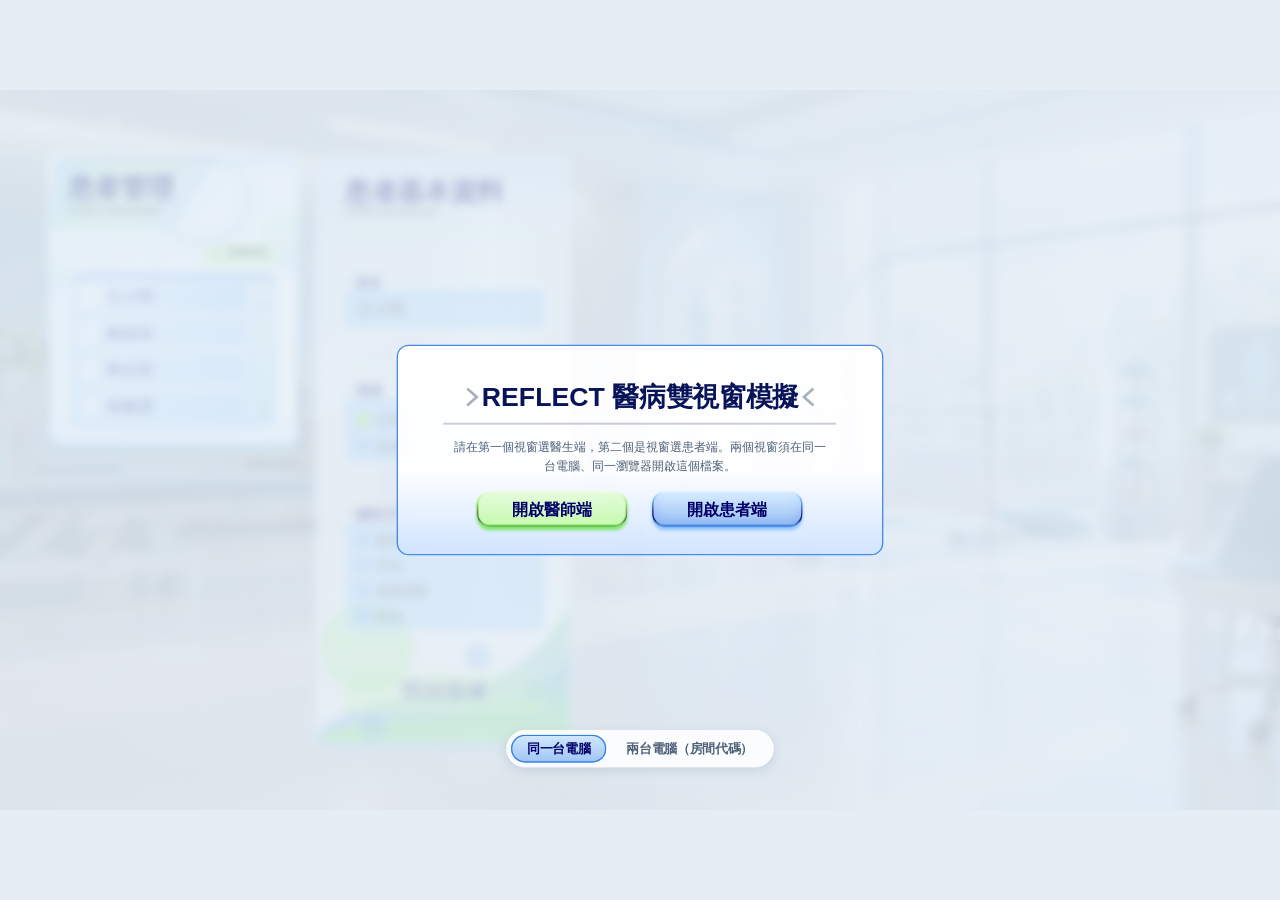
==== commit 859cadd1: "Rename reflect-dual.html to index.html" ====
--- a/index.html
+++ b/index.html
@@ -1,1643 +1,4615 @@
-<!doctype html>
-<html lang="zh-Hant">
-<head>
-<meta charset="utf-8">
-<meta name="viewport" content="width=device-width, initial-scale=1">
-<meta name="theme-color" content="#d9e5f6">
-<title>REFLECT｜醫生評估介面</title>
-<style>
-:root{--navy:#000068;--ink:#1f1f1f;--blue:#7bbdff;--green:#a2ff66;--scale:1}
-*{box-sizing:border-box}
-html,body{width:100%;height:100%;margin:0;overflow:hidden}
-body{font-family:"42dot Sans","Noto Sans TC","Microsoft JhengHei",Arial,sans-serif;color:var(--ink);background:#e5eef4}
-button,input{font:inherit}
-button{cursor:pointer}
-#stage{position:absolute;width:1920px;height:1080px;left:50%;top:50%;transform:translate(-50%,-50%) scale(var(--scale));transform-origin:center;background:#dce8ef url("clinic.png") center/cover no-repeat;overflow:hidden}
-#stage:after{content:"";position:absolute;inset:0;background:rgba(217,217,217,.3);pointer-events:none}
-.panel{position:absolute;z-index:1}
-.management{left:71px;top:98px;width:378px;height:442px}
-.management-bg{position:absolute;left:-5px;top:-5px;width:388px;height:452px;pointer-events:none}
-.panel-content{position:absolute;inset:0}
-.m-title{position:absolute;left:29px;top:25px;color:var(--navy);font-size:40px;font-weight:700;line-height:1.2;white-space:nowrap}
-.m-en{position:absolute;left:32px;top:76px;color:#1f1f1f;font-size:12px;font-weight:800;letter-spacing:.15px}
-.add-btn{position:absolute;left:232px;top:130px;width:113px;height:31px;border:1px solid rgba(255,255,255,.65);border-radius:20px;background:linear-gradient(180deg,rgba(162,255,102,.25),rgba(162,255,102,.55));box-shadow:0 4px 4px rgba(103,234,71,.5);display:flex;align-items:center;justify-content:center;gap:5px;color:#1f1f1f;font-size:14px;font-weight:600;padding:0 5px}
-.add-btn img{width:19px;height:19px}
-.patient-list{position:absolute;left:33px;top:176px;width:312px;height:235px;border:2px solid #fff;border-radius:15px;background:linear-gradient(180deg,rgba(123,189,255,.25),rgba(123,189,255,.5));box-shadow:inset 0 5px 4px #347fea;padding:11px 11px 10px;display:flex;flex-direction:column;gap:10px;overflow:hidden}
-.patient-row{height:45px;min-height:45px;width:254px;border:2px solid #fff;border-radius:10px;background:linear-gradient(90deg,rgba(255,255,255,.3),rgba(123,189,255,.3));display:flex;align-items:center;gap:12px;padding:0 8px;color:var(--navy);font-size:24px;text-align:left;line-height:1;transition:background .18s,box-shadow .18s}
-.patient-row:hover,.patient-row.selected{background:linear-gradient(90deg,rgba(255,255,255,.55),rgba(123,189,255,.55));box-shadow:0 2px 7px rgba(52,127,234,.26)}
-.patient-row img{width:20px;height:20px}
-.scrollbar{position:absolute;left:320px;top:193px;width:10px;height:201px;pointer-events:none}
-.profile{left:474px;top:98px;width:383px;height:883px;border:2px solid #fff;border-radius:20px;box-shadow:0 5px 5px rgba(52,127,234,.5);overflow:hidden;background:linear-gradient(180deg,rgba(207,227,255,.7) 0%,rgba(255,255,255,.78) 16%,rgba(255,255,255,.76) 95%,rgba(207,227,255,.7) 100%)}
-.profile::before{content:"";position:absolute;left:-10px;bottom:-2px;width:404px;height:276px;background:url("figma-assets/form-decoration.svg") center/100% 100% no-repeat;opacity:.74;pointer-events:none}
-.profile::after{content:"";position:absolute;inset:auto 0 0;height:300px;background:url("figma-assets/form-circles.svg") center/100% 100% no-repeat;opacity:.55;pointer-events:none}
-.profile-title{position:absolute;left:40px;top:28px;z-index:1;color:var(--navy);font-size:40px;font-weight:700;line-height:1.2;white-space:nowrap}
-.profile-en{position:absolute;left:43px;top:76px;z-index:1;color:#1f1f1f;font-size:12px;font-weight:800}
-.green-rule{position:absolute;left:45px;top:113px;width:294px;height:2px;background:#a2ff66}
-.profile-content{position:absolute;inset:0;z-index:1}
-.field-label{position:absolute;left:58px;color:var(--navy);font-size:20px;font-weight:600;line-height:24px}
-.field-label:before{content:"›";position:absolute;left:-13px;font-size:27px;top:-2px}
-.name-label{top:176px}
-.name-field{position:absolute;left:40px;top:200px;width:303px;height:60px;border:2px solid #fff;border-radius:10px;background:rgba(123,189,255,.5);box-shadow:inset 0 5px 4px #7bbdff;padding:0 18px;color:#1f1f1f;font-size:24px}
-.side-label{top:339px}
-.side-options{position:absolute;left:40px;top:363px;width:303px;height:98px;border:2px solid #fff;border-radius:10px;background:rgba(123,189,255,.5);box-shadow:inset 0 5px 4px #7bbdff;padding:11px 16px;display:flex;flex-direction:column;justify-content:center;gap:8px}
-.support-label{top:525px}
-.support-options{position:absolute;left:40px;top:549px;width:303px;height:164px;border:2px solid #fff;border-radius:10px;background:rgba(123,189,255,.5);box-shadow:inset 0 5px 4px #7bbdff;padding:10px 16px;display:flex;flex-direction:column;justify-content:space-around}
-.choice{display:flex;align-items:center;gap:9px;font-size:20px;color:#1f1f1f;line-height:1.15;cursor:pointer}
-.choice input{appearance:none;width:21px;height:21px;margin:0;border-radius:50%;background:#7bbdff;box-shadow:inset 0 2px 4px rgba(0,0,0,.2);position:relative;flex:none}
-.choice input:checked{background:#a2ff66;box-shadow:0 2px 5px rgba(60,160,37,.55)}
-.choice input:checked:after{content:"✓";position:absolute;inset:-2px 0 0;text-align:center;color:#3caf20;font-size:18px;font-weight:900}
-.start-rehab{position:absolute;left:40px;top:770px;width:303px;height:62px;border:2px solid rgba(255,255,255,.6);border-radius:20px;background:linear-gradient(180deg,rgba(162,255,102,.25),rgba(162,255,102,.56));box-shadow:0 5px 4px rgba(103,234,71,.5);color:var(--navy);font-size:32px;font-weight:600}
-.start-rehab:hover,.add-btn:hover{filter:brightness(1.04);transform:translateY(-1px)}
-.status-note{position:absolute;left:40px;top:842px;width:303px;text-align:center;font-size:13px;color:#35547a}
-.hidden{display:none!important}
-#overlay{position:absolute;inset:0;z-index:5;background:rgba(16,30,53,.3);backdrop-filter:blur(6px);display:flex;align-items:center;justify-content:center}
-.dialog{width:840px;min-height:490px;border:2px solid #fff;border-radius:30px;background:linear-gradient(135deg,rgba(248,252,255,.92),rgba(210,233,250,.82));box-shadow:0 18px 60px rgba(14,41,76,.25);padding:42px 54px;color:var(--navy);position:relative}
-.dialog-close{position:absolute;right:24px;top:18px;border:0;background:transparent;color:var(--navy);font-size:32px}
-.dialog h2{font-size:42px;margin:0 0 8px}
-.dialog .english{font-size:14px;color:#37424e;font-weight:700;letter-spacing:1px}
-.dialog-rule{height:2px;background:var(--green);margin:22px 0 28px}
-.dialog-copy{font-size:23px;line-height:1.8;color:#183064}
-.dialog-copy small{display:block;color:#49627e;font-size:16px;margin-top:10px}
-.dialog-actions{display:flex;justify-content:flex-end;gap:16px;margin-top:35px}
-.glass-btn{min-width:180px;height:58px;padding:0 24px;border:2px solid white;border-radius:18px;background:linear-gradient(#dffff0,#bcefff);box-shadow:0 4px 12px #a4d5fa;color:var(--navy);font-size:22px;font-weight:700}
-.glass-btn.primary{background:linear-gradient(#dcffc5,#94ea6a);box-shadow:0 4px 12px rgba(103,234,71,.4)}
-.camera-placeholder{height:280px;border:2px solid white;border-radius:20px;background:linear-gradient(135deg,rgba(85,142,196,.2),rgba(255,255,255,.72));display:flex;align-items:center;justify-content:center;text-align:center;color:#315078;font-size:22px;padding:30px}
-.camera-box{position:relative;height:280px;margin-top:22px;border:2px solid #fff;border-radius:20px;overflow:hidden;background:#0d1b2e;box-shadow:0 4px 12px rgba(52,127,234,.25)}
-.camera-box video,.camera-box canvas{position:absolute;inset:0;display:block;width:100%;height:100%;object-fit:cover;transform:scaleX(-1)}
-.camera-box canvas{pointer-events:none}
-.camera-msg{position:absolute;inset:0;display:flex;flex-direction:column;align-items:center;justify-content:center;gap:14px;padding:24px;text-align:center;color:#fff;font-size:20px;line-height:1.5;background:rgba(13,27,46,.82)}
-.camera-msg button{height:44px;padding:0 22px;border:2px solid #fff;border-radius:14px;background:linear-gradient(#dcffc5,#94ea6a);color:var(--navy);font-size:18px;font-weight:700}
-.camera-live{position:absolute;left:14px;top:12px;display:flex;align-items:center;gap:7px;padding:4px 12px;border-radius:14px;background:rgba(0,0,104,.55);color:#fff;font-size:14px;font-weight:700}
-.camera-live:before{content:"";width:9px;height:9px;border-radius:50%;background:#a2ff66}
-#newPatientOverlay{position:absolute;inset:0;z-index:7;background:rgba(16,30,53,.32);backdrop-filter:blur(5px);display:flex;align-items:center;justify-content:center}
-.new-dialog{width:560px;border:2px solid white;border-radius:25px;background:rgba(244,250,255,.95);padding:36px;box-shadow:0 15px 50px rgba(0,0,0,.2)}
-.new-dialog h2{margin:0 0 24px;color:var(--navy);font-size:32px}
-.new-dialog label{display:block;color:var(--navy);font-size:18px;font-weight:700;margin:14px 0 7px}
-.new-dialog input[type=text]{width:100%;height:52px;border:2px solid #fff;border-radius:12px;background:#c3e0fb;padding:0 14px;font-size:21px}
-.new-dialog .radio-line{display:flex;gap:22px}
-.new-dialog .radio-line .choice{font-size:17px}
-.new-dialog-actions{display:flex;justify-content:flex-end;gap:12px;margin-top:26px}
-#stage:after{z-index:0}
-#pretest{position:absolute;inset:0;z-index:8;overflow:hidden;background:#dce8ef url("clinic.png") center/cover no-repeat;color:#fff}
-#pretest.hidden{display:none}
-#pretest-shade{position:absolute;inset:0;background:rgba(47,47,47,.3);pointer-events:none}
-#pretest[data-state="position-confirmed"] #pretest-shade,#pretest[data-state="game-start"] #pretest-shade{background:rgba(123,189,255,.3)}
-#poseStage{position:absolute;inset:0;width:100%;height:100%;pointer-events:none}
-.pretest-title{position:absolute;left:50%;top:78px;transform:translateX(-50%);margin:0;color:#fff;font-size:64px;line-height:1.25;font-weight:700;text-align:center;white-space:nowrap;text-shadow:0 2px 10px rgba(0,0,0,.18)}
-#pretest[data-state="pretest-start"] .pretest-title{top:50%;transform:translate(-50%,-50%)}
-#pretest[data-state="position-instruction"] .pretest-title{top:50%;transform:translate(-50%,-50%);line-height:1.35}
-#pretest[data-state="position-instruction"] .pretest-title span{display:block}
-.position-note{position:absolute;left:50%;bottom:68px;transform:translateX(-50%);font-size:40px;white-space:nowrap;text-shadow:0 2px 8px rgba(0,0,0,.2)}
-#pretest[data-state="position-instruction"] .position-note,#pretest[data-state="pretest-start"] .position-note{display:none}
-.camera-inset{position:absolute;left:24px;top:24px;width:300px;height:169px;overflow:hidden;border:2px solid rgba(255,255,255,.95);border-radius:16px;background:rgba(13,27,46,.72);box-shadow:0 4px 22px rgba(0,30,80,.3)}
-.camera-inset video,.camera-inset canvas{position:absolute;inset:0;width:100%;height:100%;object-fit:cover;transform:scaleX(-1)}
-.camera-inset canvas{pointer-events:none}
-.camera-inset .camera-live{left:8px;top:auto;bottom:8px;font-size:12px;padding:4px 9px}
-.camera-inset .camera-msg{font-size:13px;padding:12px;gap:8px;background:rgba(13,27,46,.88)}
-.camera-inset .camera-msg button{height:34px;font-size:14px}
-.camera-close{position:absolute;left:336px;top:24px;width:34px;height:34px;border:1px solid #fff;border-radius:50%;background:rgba(0,0,104,.55);color:white;font-size:22px;line-height:1}
-.flexion-card{position:absolute;left:404px;top:836px;width:1112px;height:169px;color:#000;display:none}
-#pretest[data-state="flexion-instruction"] .flexion-card,#pretest[data-state="flexion-hold"] .flexion-card{display:block}
-.flexion-panel{position:absolute;inset:0;width:100%;height:100%}
-.flexion-label-art{position:absolute;left:16px;top:0;width:354px;height:126px}
-.flexion-title{position:absolute;left:42px;top:15px;margin:0;color:#000068;font-size:48px;line-height:1.05;font-weight:800}
-.flexion-english{position:absolute;left:45px;top:69px;color:#111;font-size:14px;line-height:1;font-weight:800}
-.flexion-prompt{position:absolute;left:408px;top:34px;width:665px;margin:0;color:#111;font-size:40px;line-height:1.32;font-weight:500}
-.hold-ring{position:absolute;right:91px;top:77px;width:130px;height:130px;border-radius:50%;background:conic-gradient(#347fea var(--hold-progress,0%),rgba(255,255,255,.94) 0);-webkit-mask:radial-gradient(farthest-side,transparent calc(100% - 12px),#000 calc(100% - 11px));mask:radial-gradient(farthest-side,transparent calc(100% - 12px),#000 calc(100% - 11px));display:none;filter:drop-shadow(0 1px 3px rgba(0,0,0,.2))}
-#pretest[data-state="flexion-hold"] .hold-ring{display:block}
-#pretest[data-state="game-start"] .flexion-card,#pretest[data-state^="position-"] .flexion-card{display:none}
-.pretest-error{position:absolute;left:24px;top:210px;max-width:380px;padding:9px 14px;border-radius:12px;background:rgba(0,0,104,.72);color:white;font-size:15px;display:none}
-.pretest-error.visible{display:block}
-.patient-list{overflow-y:auto;scrollbar-width:thin;scrollbar-color:rgba(52,127,234,.55) transparent}
-.patient-list::-webkit-scrollbar{width:6px}
-.patient-list::-webkit-scrollbar-thumb{background:rgba(52,127,234,.55);border-radius:3px}
-.patient-name{min-width:0;flex:1;overflow:hidden;text-overflow:ellipsis;white-space:nowrap}
-.new-dialog{width:440px;padding:26px 30px 24px;border-radius:22px}
-.new-dialog h2{margin:0 0 14px;font-size:28px}
-.new-dialog label{margin:8px 0 6px;font-size:17px}
-.new-dialog input[type=text]{height:48px;font-size:20px}
-.new-dialog-actions{margin-top:20px}
-.new-dialog .glass-btn{min-width:130px;height:48px;font-size:20px}
-.name-field{cursor:default;text-overflow:ellipsis}
-.name-field:focus{outline:none}
-.start-rehab:disabled{opacity:.45;cursor:not-allowed;filter:none;transform:none}
-.patient-row{user-select:none;-webkit-user-select:none;-webkit-touch-callout:none;touch-action:pan-y}
-.patient-row.pressing{background:linear-gradient(90deg,rgba(255,255,255,.7),rgba(123,189,255,.7));box-shadow:0 0 0 3px rgba(52,127,234,.35);transform:scale(.97)}
-#patientMenuOverlay,#renameOverlay{position:absolute;inset:0;z-index:7;background:rgba(16,30,53,.32);backdrop-filter:blur(5px);display:flex;align-items:center;justify-content:center}
-.menu-dialog{width:340px;padding:24px 26px 22px;border:2px solid #fff;border-radius:22px;background:rgba(244,250,255,.96);box-shadow:0 15px 50px rgba(0,0,0,.2);display:flex;flex-direction:column;gap:10px}
-.menu-dialog h2{margin:0 0 6px;color:var(--navy);font-size:26px;text-align:center;overflow:hidden;text-overflow:ellipsis;white-space:nowrap}
-.menu-item{height:50px;border:2px solid #fff;border-radius:14px;background:linear-gradient(#e9f4ff,#c6e1fa);box-shadow:0 3px 8px rgba(52,127,234,.22);color:var(--navy);font-size:20px;font-weight:700}
-.menu-item:hover{filter:brightness(1.04)}
-.menu-item.danger{background:linear-gradient(#fff0ee,#ffd0cb);color:#b3261e;box-shadow:0 3px 8px rgba(240,58,50,.2)}
-.menu-item.cancel{background:transparent;box-shadow:none;border-color:transparent;color:#4d6788;font-weight:600}
-.clear-records{position:absolute;right:34px;top:42px;z-index:2;height:30px;padding:0 12px;border:1px solid #fff;border-radius:15px;background:rgba(255,255,255,.7);color:#b3261e;font-size:13px;font-weight:700;box-shadow:0 2px 6px rgba(52,127,234,.25)}
-.clear-records:hover{background:#fff}
-.head-actions{display:flex;align-items:center;gap:14px}
-.head-actions .clear-records{position:static;height:34px;font-size:14px;padding:0 16px}
-#appToast{position:absolute;left:50%;bottom:46px;transform:translateX(-50%);z-index:20;padding:12px 26px;border-radius:22px;background:rgba(0,0,104,.82);color:#fff;font-size:20px;opacity:0;pointer-events:none;transition:opacity .25s}
-#appToast.show{opacity:1}
-@media (prefers-reduced-motion:reduce){*,*::before,*::after{transition:none!important;scroll-behavior:auto!important}}
-</style>
-<link rel="stylesheet" href="style.css">
-</head>
-<body>
-<div id="stage" aria-label="REFLECT 醫生評估介面">
-  <section class="panel management" aria-label="患者管理">
-    <img class="management-bg" src="figma-assets/management-glass.svg" alt="">
-    <div class="panel-content">
-      <div class="m-title">患者管理</div><div class="m-en">PATIENT MANAGEMENT</div>
-      <button class="add-btn" id="addPatient"><img src="figma-assets/plus.svg" alt="">新增患者</button>
-      <div class="patient-list" id="patientList" role="listbox" aria-label="患者名單"></div>
-      <img class="scrollbar" src="figma-assets/scrollbar.svg" alt="">
-    </div>
-  </section>
-
-  <section class="panel profile" aria-label="患者基本資料">
-    <div class="profile-title">患者基本資料</div><div class="profile-en">PATIENT INFORMATION</div><div class="green-rule"></div>
-    <div class="profile-content">
-      <label class="field-label name-label" for="patientName">姓名</label>
-      <input class="name-field" id="patientName" value="王小明" autocomplete="off" readonly tabindex="-1" placeholder="尚無患者，請先新增">
-      <div class="field-label side-label">患側</div>
-      <div class="side-options">
-        <label class="choice"><input type="radio" name="side" value="左側" checked><span>左側</span></label>
-        <label class="choice"><input type="radio" name="side" value="右側"><span>右側</span></label>
-      </div>
-      <div class="field-label support-label">輔助方式</div>
-      <div class="support-options">
-        <label class="choice"><input type="checkbox" name="support" value="健側手輔助"><span>健側手輔助</span></label>
-        <label class="choice"><input type="checkbox" name="support" value="手托"><span>手托</span></label>
-        <label class="choice"><input type="checkbox" name="support" value="桌面滑板"><span>桌面滑板</span></label>
-        <label class="choice"><input type="checkbox" name="support" value="其他"><span>其他</span></label>
-      </div>
-      <button class="start-rehab" id="startRehab">開始復健</button>
-      <div class="status-note">舒適、不疼痛的範圍內進行</div>
-    </div>
-  </section>
-
-  <section id="pretest" class="hidden" data-state="pretest-start" role="dialog" aria-modal="true" aria-label="REFLECT 前測流程">
-    <div id="pretest-shade"></div>
-    <canvas id="poseStage" width="1920" height="1080" aria-hidden="true"></canvas>
-    <h1 class="pretest-title" id="pretestTitle">前測開始</h1>
-    <div class="camera-inset" id="cameraInset">
-      <video id="cameraVideo" autoplay muted playsinline></video>
-      <canvas id="posePreview" aria-hidden="true"></canvas>
-      <div class="camera-live" id="cameraLive">正在啟動鏡頭</div>
-      <div class="camera-msg" id="cameraMessage"><div>正在啟動鏡頭…請在瀏覽器詢問時按「允許」。</div></div>
-    </div>
-    <button class="camera-close" id="closePretest" type="button" aria-label="返回患者資料">×</button>
-    <div class="pretest-error" id="pretestError" role="status"></div>
-    <div class="flexion-card" aria-live="polite">
-      <img class="flexion-panel" src="figma-assets/flexion-instruction-panel.svg" alt="">
-      <img class="flexion-label-art" src="figma-assets/flexion-label.svg" alt="">
-      <h2 class="flexion-title">肩關節前舉</h2>
-      <div class="flexion-english">SHOULDER FORWARD FLEXION</div>
-      <p class="flexion-prompt" id="flexionPrompt">請慢慢向前抬起患側手臂<br>在舒適、不疼痛的範圍內完成即可。</p>
-    </div>
-    <div class="hold-ring" id="holdRing" aria-hidden="true"></div>
-  </section>
-
-  <section id="game-screen" class="hidden" aria-label="復健遊戲示意畫面">
-    <div class="game-demo">
-      <div class="game-demo-top"><span>REFLECT　／　復健遊戲</span><span id="gamePatientName">王小明</span></div>
-      <div class="orchard-scene" aria-hidden="true">
-        <div class="game-sun"></div><div class="orchard-hill hill-back"></div><div class="orchard-hill hill-front"></div>
-        <div class="orchard-tree tree-one"><i>🍎</i><i>🍐</i><i>🍊</i></div>
-        <div class="orchard-tree tree-two"><i>🍐</i><i>🍎</i><i>🍊</i></div>
-        <div class="orchard-basket">🧺</div><div class="game-progress"><span></span></div>
-      </div>
-      <div class="game-demo-copy"><span class="game-kicker">肩部伸展・左右交替</span><h1>果園大豐收</h1><p>抬起手臂，摘下樹上的果實</p><div class="game-tap-hint">點按畫面，查看本次結果　→</div></div>
-      <button id="finishGame" type="button" aria-label="結束遊戲並查看結果">查看本次結果</button>
-    </div>
-  </section>
-
-  <section id="results-screen" class="hidden" aria-label="復健結果">
-    <div class="results-head"><div><span class="result-kicker">SESSION　／　療程紀錄</span><strong id="resultPatientTitle">王小明</strong></div><div class="head-actions"><button class="clear-records" id="clearRecordsResults" type="button">清除這位患者的紀錄</button><button class="result-close" id="closeResults" type="button" aria-label="返回患者資料">×</button></div></div>
-    <main class="results-layout">
-      <aside class="result-summary" id="resultOverview">
-        <button class="result-card" data-detail="angle"><span class="result-eyebrow">01　/　動作角度</span><b>活動角度</b><strong id="angleMetric">124°</strong><span id="angleSummary">肩關節前舉・較上次進步 12°</span><small>點選查看活動角度紀錄　→</small></button>
-        <button class="result-card" data-detail="movement"><span class="result-eyebrow">02　/　動作表現</span><b>有效動作</b><strong>18 / 20</strong><span>有效完成・成功率 90%</span><small>點選查看有效動作　→</small></button>
-        <button class="result-card" data-detail="game"><span class="result-eyebrow">03　/　遊戲紀錄</span><b>遊戲內容與次數</b><strong>20 次</strong><span>果園大豐收・肩部伸展</span><small>已完成・遊戲時間 6 分 24 秒　→</small></button>
-      </aside>
-      <section class="detail-summary hidden" id="detailSummary" aria-live="polite"></section>
-      <section class="annotation-panel" id="annotationPanel" aria-label="醫病互動劃記">
-        <div class="snapshot-strip" id="snapshotStrip" aria-label="AI 問題截圖"></div>
-        <div class="annotation-canvas-area" id="annotationCanvasArea">
-          <div class="snapshot-empty" id="snapshotEmpty"><span>✦</span><b>療程問題截圖會顯示於此</b><small>AI 偵測到角度未達目標或姿勢追蹤異常時，會自動保存畫面</small></div>
-          <img class="snapshot-photo hidden" id="snapshotPhoto" alt="目前選取的問題截圖">
-          <canvas id="annotationCanvas" aria-label="醫病共同劃記畫布"></canvas>
-          <button class="snapshot-nav snapshot-prev" id="previousSnapshot" type="button" aria-label="上一張問題照片">‹</button>
-          <button class="snapshot-nav snapshot-next" id="nextSnapshot" type="button" aria-label="下一張問題照片">›</button>
-          <div class="snapshot-caption hidden" id="snapshotCaption"></div>
-        </div>
-        <div class="annotation-bottom"><div class="annotation-title"><strong>醫病互動劃記</strong><small>SHARED SESSION　／　共同回顧</small></div></div>
-      </section>
-      <div class="brush-toolbar" id="brushToolbar" aria-label="畫筆工具列">
-          <button class="palette-grip" id="paletteGrip" type="button" aria-label="拖曳移動畫筆工具列">⠿</button><span class="tool-label">畫筆顏色</span>
-          <button class="pen-color selected" data-color="#a2ff66" aria-label="綠色畫筆"></button><button class="pen-color" data-color="#347fea" aria-label="藍色畫筆"></button><button class="pen-color dark" data-color="#111111" aria-label="黑色畫筆"></button><button class="pen-color red" data-color="#f03a32" aria-label="紅色畫筆"></button><button class="pen-color rainbow" id="customColorToggle" aria-label="選擇自訂顏色"></button><input class="color-picker-input" type="color" id="customPenColor" value="#9e48ff" aria-label="選擇畫筆顏色">
-          <button class="tool-action" id="strokeSizeToggle" type="button" aria-expanded="false">粗細</button><button class="tool-action" id="eraserButton" type="button">橡皮擦</button><button class="tool-action" id="undoStroke" type="button">復原</button><button class="tool-action" id="clearStrokes" type="button">清除</button>
-          <button class="fullscreen-button" id="fullscreenAnnotation" type="button" aria-label="全螢幕檢視劃記區">⛶</button><span class="palette-resize" id="paletteResize" aria-label="調整工具列大小"></span>
-          <div class="toolbar-popover size-popover hidden" id="strokeSizePanel" aria-label="筆刷粗細設定"><label for="penWidthSlider">畫筆粗細 <span id="penWidthValue">4 px</span></label><input type="range" id="penWidthSlider" min="2" max="18" value="4"><label for="eraserWidthSlider">橡皮擦大小 <span id="eraserWidthValue">18 px</span></label><input type="range" id="eraserWidthSlider" min="8" max="48" value="18"></div>
-      </div>
-      <div class="annotation-toast" id="annotationToast" role="status"></div>
-    </main>
-  </section>
-
-  <div id="appToast" role="status"></div>
-  <div id="patientMenuOverlay" class="hidden" role="dialog" aria-modal="true" aria-labelledby="patientMenuTitle">
-    <div class="menu-dialog">
-      <h2 id="patientMenuTitle"></h2>
-      <button class="menu-item" id="menuRename" type="button">修改姓名</button>
-      <button class="menu-item" id="menuClear" type="button">清除資料</button>
-      <button class="menu-item danger" id="menuDelete" type="button">刪除患者檔案</button>
-      <button class="menu-item cancel" id="menuCancel" type="button">取消</button>
-    </div>
-  </div>
-  <div id="renameOverlay" class="hidden" role="dialog" aria-modal="true" aria-labelledby="renameTitle">
-    <form class="new-dialog" id="renameForm">
-      <h2 id="renameTitle">修改姓名</h2>
-      <label for="renameInput">姓名</label><input id="renameInput" type="text" required placeholder="請輸入患者姓名" autocomplete="off">
-      <div class="new-dialog-actions"><button class="glass-btn" type="button" id="cancelRename">取消</button><button class="glass-btn primary" type="submit">儲存</button></div>
-    </form>
-  </div>
-  <div id="newPatientOverlay" class="hidden" role="dialog" aria-modal="true" aria-labelledby="newTitle">
-    <form class="new-dialog" id="newPatientForm">
-      <h2 id="newTitle">新增患者</h2>
-      <label for="newPatientName">姓名</label><input id="newPatientName" type="text" required placeholder="請輸入患者姓名">
-      <div class="new-dialog-actions"><button class="glass-btn" type="button" id="cancelNew">取消</button><button class="glass-btn primary" type="submit">建立患者</button></div>
-    </form>
-  </div>
-</div>
-<script>
-(() => {
-  const patients = [
-    { label: "患者A", name: "王小明", side: "左側" },
-    { label: "患者B", name: "陳美玲", side: "右側" },
-    { label: "患者C", name: "林志宏", side: "左側" },
-    { label: "患者D", name: "張雅雯", side: "右側" }
-  ];
-  let selected = 0;
-  const CUSTOM_PATIENTS_KEY = "reflect-custom-patients";
-  const DELETED_KEY = "reflect-deleted-patients";      // 被刪除的內建患者編號
-  let deletedLabels = [];
-  try { deletedLabels = JSON.parse(localStorage.getItem(DELETED_KEY) || "[]"); } catch (_) {}
-  if (!Array.isArray(deletedLabels)) deletedLabels = [];
-  for (let i = patients.length - 1; i >= 0; i--) if (deletedLabels.includes(patients[i].label)) patients.splice(i, 1);
-  try {
-    const saved = JSON.parse(localStorage.getItem(CUSTOM_PATIENTS_KEY) || "[]");
-    if (Array.isArray(saved)) saved.forEach(item => {
-      if (item && item.label && item.name && !patients.some(x => x.label === item.label)) patients.push({ label: String(item.label), name: String(item.name), side: item.side === "右側" ? "右側" : "左側", custom: true });
-    });
-  } catch (_) {}
-  if (selected >= patients.length) selected = patients.length - 1;
-  function saveCustomPatients() {
-    try { localStorage.setItem(CUSTOM_PATIENTS_KEY, JSON.stringify(patients.filter(x => x.custom).map(({ label, name, side }) => ({ label, name, side })))); }
-    catch (error) { console.warn("Could not save patient list:", error); }
-  }
-  function nextPatientLabel() {
-    const taken = label => patients.some(x => x.label === label) || deletedLabels.includes(label);
-    for (let i = 0; i < 26; i++) {
-      const label = "患者" + String.fromCharCode(65 + i);
-      if (!taken(label)) return label;
-    }
-    let n = 27;
-    while (taken("患者" + n)) n++;
-    return "患者" + n;
-  }
-  const patientList = document.getElementById("patientList");
-  const nameInput = document.getElementById("patientName");
-
-  const OVERRIDES_KEY = "reflect-patient-overrides";
-  let overrides = {};
-  try { overrides = JSON.parse(localStorage.getItem(OVERRIDES_KEY) || "{}") || {}; } catch (_) {}
-  patients.forEach(patient => {
-    const saved = overrides[patient.label];
-    if (!saved) return;
-    if (saved.name) patient.name = String(saved.name);
-    if (saved.side === "左側" || saved.side === "右側") patient.side = saved.side;
-  });
-  function persistPatient(patient) {
-    overrides[patient.label] = { name: patient.name, side: patient.side };
-    try { localStorage.setItem(OVERRIDES_KEY, JSON.stringify(overrides)); }
-    catch (error) { console.warn("Could not save patient edits:", error); }
-    saveCustomPatients();
-  }
-  function syncProfileForm(patient) {
-    nameInput.value = patient ? patient.name : "";
-    document.querySelector('input[name="side"][value="左側"]').checked = !!patient && patient.side === "左側";
-    document.querySelector('input[name="side"][value="右側"]').checked = !!patient && patient.side === "右側";
-    document.getElementById("startRehab").disabled = !patient;
-  }
-  document.querySelectorAll('input[name="side"]').forEach(radio => radio.addEventListener("change", () => {
-    if (!radio.checked || !patients[selected]) return;
-    patients[selected].side = radio.value;
-    persistPatient(patients[selected]);
-  }));
-
-  const LONG_PRESS_MS = 600;
-  function renderPatients() {
-    patientList.replaceChildren();
-    patients.forEach((patient, index) => {
-      const row = document.createElement("button");
-      row.type = "button";
-      row.className = "patient-row" + (index === selected ? " selected" : "");
-      row.setAttribute("role", "option");
-      row.setAttribute("aria-selected", String(index === selected));
-      const avatar = document.createElement("img");
-      avatar.src = "figma-assets/patient-icon.svg";
-      avatar.alt = "";
-      const label = document.createElement("span");
-      label.textContent = patient.name;
-      label.className = "patient-name";
-      row.title = patient.name;
-      row.append(avatar, label);
-      // 長按（或滑鼠右鍵）開啟患者選單；一般點擊 = 選取患者
-      let pressTimer = 0, longFired = false, startX = 0, startY = 0;
-      const cancelPress = () => { clearTimeout(pressTimer); pressTimer = 0; row.classList.remove("pressing"); };
-      row.addEventListener("pointerdown", event => {
-        if (event.button) return;
-        longFired = false;
-        startX = event.clientX; startY = event.clientY;
-        row.classList.add("pressing");
-        pressTimer = setTimeout(() => { pressTimer = 0; longFired = true; row.classList.remove("pressing"); openPatientMenu(patient); }, LONG_PRESS_MS);
-      });
-      row.addEventListener("pointermove", event => {
-        if (pressTimer && Math.hypot(event.clientX - startX, event.clientY - startY) > 12) cancelPress();
-      });
-      ["pointerup", "pointerleave", "pointercancel"].forEach(type => row.addEventListener(type, cancelPress));
-      row.addEventListener("contextmenu", event => { event.preventDefault(); cancelPress(); longFired = true; openPatientMenu(patient); });
-      row.addEventListener("click", event => {
-        if (longFired) { longFired = false; event.preventDefault(); return; }
-        selected = index;
-        syncProfileForm(patient);
-        renderPatients();
-      });
-      patientList.append(row);
-    });
-    patientList.querySelector(".patient-row.selected")?.scrollIntoView({ block: "nearest" });
-  }
-
-  let cameraStream = null;
-  let cameraToken = 0;
-  let poseLandmarker = null;
-  let poseFrameId = 0;
-  let pretestSession = null;
-  const RESULT_TARGET_ANGLE = 135; // Figma 示意值；正式使用時應改為治療師設定的個案目標。
-  const MAX_ISSUE_CAPTURES = 5;
-  const RESULT_DETAILS = {
-    angle: { kicker: "01　/　MOVEMENT RANGE", title: "活動角度", description: "肩關節前舉的活動角度與療程變化。", metric: "124°", caption: "肩關節前舉", stats: [["上次紀錄", "112°"], ["本次變化", "+12°"], ["復健目標", "135°"]] },
-    movement: { kicker: "02　/　MOVEMENT QUALITY", title: "有效動作", description: "動作完成情形與需要協助的次數。", metric: "18 / 20", caption: "次有效完成・成功率 90%", stats: [["完成次數", "18 次"], ["成功率", "90%"], ["需要協助", "2 次"]] },
-    game: { kicker: "03　/　GAME & REPETITIONS", title: "遊戲內容與次數", description: "本次使用的復健遊戲與練習量。", metric: "20 次", caption: "完成動作・果園大豐收", stats: [["遊戲內容", "果園大豐收"], ["練習難度", "初級"], ["遊戲時間", "6 分 24 秒"]] }
-  };
-  let selectedResultDetail = null;
-  let selectedSnapshotId = "blank";
-  let savedCaptures = [];
-  let annotationStrokes = [];
-  let annotationNotes = "";
-  let activePenColor = "#a2ff66";
-  let eraseMode = false;
-  let drawingAnnotation = false;
-  let annotationStroke = null;
-  let brushScale = 1;
-
-  const POSE_CONNECTIONS = [
-    [0,11],[0,12],[11,12],[11,13],[13,15],[15,17],[15,19],[15,21],[17,19],
-    [12,14],[14,16],[16,18],[16,20],[16,22],[18,20],[11,23],[12,24],[23,24],
-    [23,25],[25,27],[27,29],[29,31],[27,31],[24,26],[26,28],[28,30],[30,32],[28,32]
-  ];
-  const POSE_JOINTS = [0,11,12,13,14,15,16,17,18,19,20,21,22,23,24,25,26,27,28,29,30,31,32];
-
-  // ───────────── 人形外框設定（可自行調整）─────────────
-  const BODY_OUTLINE = {
-    enabled: true,      // false = 關閉人形外框，只顯示骨架
-    mode: "avatar",     // "avatar" = 人形模型直接綁在骨架上（穩定，只要有骨架就有形體）
-                        // "mask"   = 用 MediaPipe 分割遮罩描真實輪廓（較不穩定，需要好光線）
-    mirror: true,       // true = 鏡像顯示（和左上角鏡頭小視窗一致）
-    gapPx: 8,           // 外框離身體多遠（舞台像素）
-    linePx: 6,          // 外框亮線粗細（舞台像素）
-    glowPx: 18,         // 外層藍光粗細（舞台像素），骨架是 15
-    fillAlpha: 0.22,    // 人形內部淡藍填色，0 = 不填色
-    bottomExtend: 0.5,  // 髖部以下往下延伸多少（相對軀幹長度），之後漸層淡出
-    bodyScale: 1.0,     // 人形整體胖瘦（1 = 標準，1.15 = 稍微壯一點）
-    maskCols: 640       // 僅 mask 模式：輪廓解析度
-  };
-  const outlineLayers = {};
-
-  function outlineCanvas(name, w, h) {
-    let c = outlineLayers[name];
-    if (!c) c = outlineLayers[name] = document.createElement("canvas");
-    if (c.width !== w || c.height !== h) { c.width = w; c.height = h; }
-    return c;
-  }
-
-  // 把「剪影」（有顏色的不透明形狀）轉成發光細框線 + 淡填色，畫到 ctx 上
-  // o = { x, y: 剪影左上角在 ctx 座標的位置, kx, ky: 剪影 1 像素 = ctx 幾像素, fadeStart, cut: 底部淡出的起訖列 }
-  function renderGlowOutline(ctx, silC, o) {
-    const cfg = BODY_OUTLINE;
-    const mw = silC.width, mh = silC.height;
-    const k = o.ky;                                   // 剪影 1 像素 = 幾個舞台像素
-    const lm = cfg.linePx / k, gm = Math.max(cfg.glowPx, cfg.linePx) / k;
-    const rc = cfg.gapPx / k + lm / 2;                // 框線中心離身體的距離
-    const pad = Math.ceil(rc + gm / 2) + 3;
-    const W = mw + pad * 2, H = mh + pad * 2;
-    const base = outlineCanvas("base", W, H), bx = base.getContext("2d");
-    bx.clearRect(0, 0, W, H);
-    if ("filter" in bx) bx.filter = "blur(0.6px)";
-    bx.drawImage(silC, pad, pad);
-    bx.filter = "none";
-    const dilate = (name, r) => {
-      const c = outlineCanvas(name, W, H), x = c.getContext("2d");
-      x.clearRect(0, 0, W, H);
-      x.globalCompositeOperation = "source-over";
-      x.drawImage(base, 0, 0);
-      for (let i = 0; i < 16; i++) {
-        const a = i / 16 * Math.PI * 2;
-        x.drawImage(base, Math.cos(a) * r, Math.sin(a) * r);
-      }
-      return c;
-    };
-    const fade = bx.createLinearGradient(0, pad + o.fadeStart, 0, pad + Math.max(o.cut, o.fadeStart + 1));
-    fade.addColorStop(0, "rgba(0,0,0,1)");
-    fade.addColorStop(1, "rgba(0,0,0,0)");
-    // 以 rc 為中心、厚度 t 的環：外圈膨脹 (rc+t/2) 減掉內圈膨脹 (rc-t/2)
-    const makeRing = (name, t, color) => {
-      const outer = dilate(name, rc + t / 2);
-      const x = outer.getContext("2d");
-      x.globalCompositeOperation = "destination-out";
-      x.drawImage(dilate(name + "In", Math.max(0, rc - t / 2)), 0, 0);
-      x.globalCompositeOperation = "source-in";
-      x.fillStyle = color;
-      x.fillRect(0, 0, W, H);
-      x.globalCompositeOperation = "destination-in";
-      x.fillStyle = fade;
-      x.fillRect(0, 0, W, H);
-      x.globalCompositeOperation = "source-over";
-      return outer;
-    };
-    const glowRing = makeRing("ringGlow", gm, "rgba(27,177,255,.86)");   // 外層藍光（同骨架外層）
-    const coreRing = makeRing("ringCore", lm, "#8cecff");                // 內層亮線（同骨架內層）
-
-    const fillC = outlineCanvas("fill", W, H), fx = fillC.getContext("2d");
-    fx.clearRect(0, 0, W, H);
-    fx.globalCompositeOperation = "source-over";
-    fx.drawImage(base, 0, 0);
-    fx.globalCompositeOperation = "source-in";
-    fx.fillStyle = "rgb(33,202,255)";
-    fx.fillRect(0, 0, W, H);
-    fx.globalCompositeOperation = "destination-in";
-    fx.fillStyle = fade;
-    fx.fillRect(0, 0, W, H);
-    fx.globalCompositeOperation = "source-over";
-
-    const dx = o.x - pad * o.kx, dy = o.y - pad * o.ky, dw = W * o.kx, dh = H * o.ky;
-    const pulse = 0.5 + 0.5 * Math.sin(performance.now() / 450);
-    ctx.save();
-    ctx.imageSmoothingEnabled = true;
-    ctx.imageSmoothingQuality = "high";
-    if (cfg.fillAlpha > 0) {
-      ctx.globalAlpha = cfg.fillAlpha;
-      ctx.drawImage(fillC, dx, dy, dw, dh);
-      ctx.globalAlpha = 1;
-    }
-    ctx.shadowColor = "#21caff";
-    ctx.shadowBlur = 28 + pulse * 10;                 // 外層光暈（跟骨架同款，會呼吸）
-    ctx.drawImage(glowRing, dx, dy, dw, dh);
-    ctx.drawImage(glowRing, dx, dy, dw, dh);          // 疊兩次讓光更明顯
-    ctx.shadowBlur = 13;
-    ctx.drawImage(coreRing, dx, dy, dw, dh);          // 內層亮線
-    ctx.restore();
-  }
-
-  // ① 人形模型綁骨架：用關節位置畫出頭、頸、軀幹、四肢，粗細依肩寬等比例縮放
-  function drawBodyAvatar(ctx, landmarks, pointXY) {
-    const cfg = BODY_OUTLINE;
-    const vis = i => {
-      const p = landmarks[i];
-      return p && (p.visibility ?? p.presence ?? 1) >= 0.3 ? pointXY(p) : null;
-    };
-    const L = vis(11), R = vis(12);
-    if (!L || !R) return;
-    const sw = Math.max(60, Math.hypot(L[0] - R[0], L[1] - R[1])) * cfg.bodyScale;  // 肩寬 = 人形比例基準
-    const M = [(L[0] + R[0]) / 2, (L[1] + R[1]) / 2];
-
-    // 髖部：抓不到就用肩膀往下推算
-    let HL = vis(23), HR = vis(24);
-    if (!HL || !HR) {
-      let dx = -(L[1] - R[1]), dy = L[0] - R[0];
-      if (dy < 0) { dx = -dx; dy = -dy; }
-      const d = Math.hypot(dx, dy) || 1;
-      const down = [dx / d, dy / d];
-      HL = [M[0] + (L[0] - M[0]) * 0.8 + down[0] * sw * 1.5, M[1] + (L[1] - M[1]) * 0.8 + down[1] * sw * 1.5];
-      HR = [M[0] + (R[0] - M[0]) * 0.8 + down[0] * sw * 1.5, M[1] + (R[1] - M[1]) * 0.8 + down[1] * sw * 1.5];
-    }
-    const HM = [(HL[0] + HR[0]) / 2, (HL[1] + HR[1]) / 2];
-    const torsoLen = Math.max(sw, Math.hypot(HM[0] - M[0], HM[1] - M[1]));
-    const stub = cfg.bottomExtend * torsoLen;
-
-    const SW = 960, SH = 540, S = 0.5;                // 剪影用舞台一半解析度，省效能
-    const sc = outlineCanvas("avatarSil", SW, SH), c = sc.getContext("2d");
-    c.setTransform(1, 0, 0, 1, 0, 0);
-    c.clearRect(0, 0, SW, SH);
-    c.setTransform(S, 0, 0, S, 0, 0);
-    c.fillStyle = c.strokeStyle = "rgb(216,251,255)";
-    c.lineJoin = c.lineCap = "round";
-
-    const disc = (p, r) => { c.beginPath(); c.arc(p[0], p[1], r, 0, Math.PI * 2); c.fill(); };
-    const limb = (a, b, ra, rb) => {                  // 錐形圓角肢段（ra→rb 逐漸變細）
-      if (!a || !b) return;
-      ra *= sw; rb *= sw;
-      disc(a, ra); disc(b, rb);
-      const dx = b[0] - a[0], dy = b[1] - a[1], d = Math.hypot(dx, dy) || 1, nx = -dy / d, ny = dx / d;
-      c.beginPath();
-      c.moveTo(a[0] + nx * ra, a[1] + ny * ra); c.lineTo(b[0] + nx * rb, b[1] + ny * rb);
-      c.lineTo(b[0] - nx * rb, b[1] - ny * rb); c.lineTo(a[0] - nx * ra, a[1] - ny * ra);
-      c.closePath(); c.fill();
-    };
-
-    // 軀幹（肩→髖，外擴成圓潤的身體）
-    c.lineWidth = sw * 0.34;
-    c.beginPath(); c.moveTo(L[0], L[1]); c.lineTo(R[0], R[1]); c.lineTo(HR[0], HR[1]); c.lineTo(HL[0], HL[1]); c.closePath();
-    c.fill(); c.stroke();
-    // 大腿殘段（往下延伸後淡出）
-    for (const [hip, sh] of [[HL, L], [HR, R]]) {
-      const dx = hip[0] - sh[0], dy = hip[1] - sh[1], d = Math.hypot(dx, dy) || 1;
-      limb(hip, [hip[0] + dx / d * stub, hip[1] + dy / d * stub], 0.25, 0.23);
-    }
-    // 手臂：上臂、前臂、手掌
-    for (const [s, e, w, f, tips] of [[L, 13, 15, 0, [17, 19]], [R, 14, 16, 0, [18, 20]]]) {
-      const E = vis(e), Wr = vis(w);
-      limb(s, E, 0.16, 0.125);
-      limb(E, Wr, 0.125, 0.09);
-      const tipPts = tips.map(vis).filter(Boolean);
-      if (Wr && tipPts.length) {
-        const tx = tipPts.reduce((a, p) => a + p[0], 0) / tipPts.length, ty = tipPts.reduce((a, p) => a + p[1], 0) / tipPts.length;
-        limb(Wr, [Wr[0] + (tx - Wr[0]) * 1.3, Wr[1] + (ty - Wr[1]) * 1.3], 0.09, 0.06);
-      }
-    }
-    // 頸與頭
-    const earL = vis(7), earR = vis(8), nose = vis(0);
-    let head = null, ang = 0;
-    if (earL && earR) { head = [(earL[0] + earR[0]) / 2, (earL[1] + earR[1]) / 2 - sw * 0.06]; ang = Math.atan2(earR[1] - earL[1], earR[0] - earL[0]); }
-    else if (nose) head = [nose[0], nose[1] - sw * 0.1];
-    if (head) {
-      limb(M, head, 0.17, 0.15);
-      c.beginPath(); c.ellipse(head[0], head[1], sw * 0.27, sw * 0.37, ang, 0, Math.PI * 2); c.fill();
-    }
-
-    renderGlowOutline(ctx, sc, { x: 0, y: 0, kx: 1 / S, ky: 1 / S, fadeStart: HM[1] * S, cut: (HM[1] + stub) * S });
-  }
-
-  // ② 備用：用 MediaPipe 分割遮罩描真實輪廓（BODY_OUTLINE.mode = "mask"）
-  function drawBodyMask(ctx, mask, g) {
-    const cfg = BODY_OUTLINE;
-    const step = Math.max(1, Math.round(mask.width / cfg.maskCols));
-    const mw = Math.floor(mask.width / step), mh = Math.floor(mask.height / step);
-    if (mw < 8 || mh < 8) return;
-    const rowCut = Math.min(mh, Math.ceil((g.bottom + (g.bottom - g.top) * 0.45) * mh));
-    if (rowCut < 8) return;
-    const data = mask.getAsFloat32Array();
-    const silC = outlineCanvas("sil", mw, mh), silX = silC.getContext("2d");
-    let img = outlineLayers.silImage;
-    if (!img || img.width !== mw || img.height !== mh) img = outlineLayers.silImage = silX.createImageData(mw, mh);
-    const px = img.data;
-    for (let y = 0; y < mh; y++) {
-      const srcRow = y * step * mask.width;
-      for (let x = 0; x < mw; x++) {
-        const o = (y * mw + x) * 4;
-        const inside = y < rowCut && data[srcRow + x * step] > 0.35;
-        px[o] = 216; px[o + 1] = 251; px[o + 2] = 255; px[o + 3] = inside ? 255 : 0;
-      }
-    }
-    silX.putImageData(img, 0, 0);
-    const kx = g.sx * step / mask.width, ky = g.sy * step / mask.height;
-    ctx.save();
-    ctx.translate(g.width / 2, g.height / 2);
-    ctx.scale(g.mir, 1);
-    renderGlowOutline(ctx, silC, {
-      x: -g.centerX * g.sx, y: -g.centerY * g.sy, kx, ky,
-      fadeStart: Math.min(g.bottom * mh, rowCut - (g.bottom - g.top) * mh * 0.15), cut: rowCut
-    });
-    ctx.restore();
-  }
-
-  function stopCamera() {
-    cameraToken++;
-    if (poseFrameId) cancelAnimationFrame(poseFrameId);
-    poseFrameId = 0;
-    if (poseLandmarker) {
-      try { poseLandmarker.close(); } catch (_) {}
-      poseLandmarker = null;
-    }
-    if (cameraStream) {
-      cameraStream.getTracks().forEach(track => track.stop());
-      cameraStream = null;
-    }
-    const video = document.getElementById("cameraVideo");
-    if (video) video.srcObject = null;
-  }
-
-  function cameraErrorText(error) {
-    switch (error && error.name) {
-      case "NotAllowedError":
-      case "SecurityError":
-        return "鏡頭權限被擋住了。請點網址列左邊的鎖頭或相機圖示，把相機改成「允許」，再按重新嘗試。";
-      case "NotFoundError":
-      case "DevicesNotFoundError":
-        return "找不到鏡頭，請確認 Webcam 已接上，並在裝置管理員中沒有被停用。";
-      case "NotReadableError":
-      case "TrackStartError":
-        return "鏡頭正被其他程式使用（例如 Zoom、OBS、LINE），請先關閉後再重新嘗試。";
-      case "OverconstrainedError":
-        return "這支鏡頭不支援要求的解析度，請重新嘗試。";
-      default:
-        return "無法啟動鏡頭（" + (error && error.name ? error.name : "未知錯誤") + "）。";
-    }
-  }
-
-  function showCameraMessage(msg, text, buttonText, onRetry) {
-    msg.replaceChildren();
-    const p = document.createElement("div");
-    p.textContent = text;
-    msg.append(p);
-    if (buttonText && onRetry) {
-      const retry = document.createElement("button");
-      retry.type = "button";
-      retry.textContent = buttonText;
-      retry.addEventListener("click", onRetry);
-      msg.append(retry);
-    }
-    msg.classList.remove("hidden");
-  }
-
-  function drawPose(canvas, landmarks) {
-    const ctx = canvas.getContext("2d");
-    if (!ctx) return;
-    ctx.clearRect(0, 0, canvas.width, canvas.height);
-    if (!landmarks) return;
-    const visible = point => point && (point.visibility ?? point.presence ?? 1) >= 0.35;
-    ctx.lineCap = "round";
-    ctx.lineJoin = "round";
-    ctx.save();
-    ctx.shadowColor = "#25c8ff";
-    ctx.shadowBlur = 18;
-    ctx.strokeStyle = "rgba(30, 185, 255, .78)";
-    ctx.lineWidth = Math.max(5, canvas.width * 0.005);
-    for (const [from, to] of POSE_CONNECTIONS) {
-      const a = landmarks[from], b = landmarks[to];
-      if (!visible(a) || !visible(b)) continue;
-      ctx.beginPath();
-      ctx.moveTo(a.x * canvas.width, a.y * canvas.height);
-      ctx.lineTo(b.x * canvas.width, b.y * canvas.height);
-      ctx.stroke();
-    }
-    ctx.shadowBlur = 9;
-    ctx.strokeStyle = "#74eaff";
-    ctx.lineWidth = Math.max(2.5, canvas.width * 0.0022);
-    for (const [from, to] of POSE_CONNECTIONS) {
-      const a = landmarks[from], b = landmarks[to];
-      if (!visible(a) || !visible(b)) continue;
-      ctx.beginPath();
-      ctx.moveTo(a.x * canvas.width, a.y * canvas.height);
-      ctx.lineTo(b.x * canvas.width, b.y * canvas.height);
-      ctx.stroke();
-    }
-    for (const index of POSE_JOINTS) {
-      const point = landmarks[index];
-      if (!visible(point)) continue;
-      const x = point.x * canvas.width, y = point.y * canvas.height;
-      const radius = Math.max(4, canvas.width * 0.004);
-      ctx.beginPath();
-      ctx.arc(x, y, radius, 0, Math.PI * 2);
-      ctx.fillStyle = "#70eaff";
-      ctx.fill();
-      ctx.beginPath();
-      ctx.arc(x, y, radius * 0.4, 0, Math.PI * 2);
-      ctx.fillStyle = "#ffffff";
-      ctx.fill();
-    }
-    ctx.restore();
-  }
-
-  function drawStagePose(canvas, landmarks, mask, aspect = 16 / 9) {
-    const ctx = canvas.getContext("2d");
-    if (!ctx) return;
-    const width = canvas.width, height = canvas.height;
-    ctx.clearRect(0, 0, width, height);
-    if (!landmarks) return;
-    const visible = p => p && (p.visibility ?? p.presence ?? 1) >= 0.35;
-    const upper = [0,11,12,13,14,15,16,23,24].map(i => landmarks[i]).filter(visible);
-    if (upper.length < 5) return;
-    const xs = upper.map(p => p.x), ys = upper.map(p => p.y);
-    const left = Math.min(...xs), right = Math.max(...xs), top = Math.min(...ys), bottom = Math.max(...ys);
-    const bodyHeight = Math.max(0.12, bottom - top);
-    const sy = Math.min(790 / bodyHeight, height * 3.8);   // 每 1 個正規化 y 單位 = 幾個舞台像素
-    const sx = sy * aspect;                                // x 要乘上鏡頭長寬比，人形才不會被壓扁
-    const mir = BODY_OUTLINE.mirror ? -1 : 1;
-    const centerX = (left + right) / 2, centerY = (top + bottom) / 2;
-    const pointXY = p => [width / 2 + mir * (p.x - centerX) * sx, height / 2 + (p.y - centerY) * sy];
-    if (BODY_OUTLINE.enabled) {
-      try {
-        if (BODY_OUTLINE.mode === "mask") {
-          if (mask) drawBodyMask(ctx, mask, { width, height, sx, sy, centerX, centerY, mir, top, bottom });
-        } else drawBodyAvatar(ctx, landmarks, pointXY);
-      } catch (error) { console.warn("Body outline error:", error); }
-    }
-    ctx.save();
-    ctx.lineCap = "round";
-    ctx.lineJoin = "round";
-    ctx.shadowColor = "#21caff";
-    ctx.shadowBlur = 28;
-    ctx.strokeStyle = "rgba(27,177,255,.86)";
-    ctx.lineWidth = 15;
-    for (const [from,to] of [[0,11],[0,12],[11,12],[11,13],[13,15],[12,14],[14,16],[11,23],[12,24],[23,24]]) {
-      const a=landmarks[from],b=landmarks[to];
-      if (!visible(a)||!visible(b)) continue;
-      const [ax,ay]=pointXY(a),[bx,by]=pointXY(b);
-      ctx.beginPath();ctx.moveTo(ax,ay);ctx.lineTo(bx,by);ctx.stroke();
-    }
-    ctx.shadowBlur = 13;
-    ctx.strokeStyle = "#8cecff";
-    ctx.lineWidth = 5;
-    for (const [from,to] of [[0,11],[0,12],[11,12],[11,13],[13,15],[12,14],[14,16],[11,23],[12,24],[23,24]]) {
-      const a=landmarks[from],b=landmarks[to];
-      if (!visible(a)||!visible(b)) continue;
-      const [ax,ay]=pointXY(a),[bx,by]=pointXY(b);
-      ctx.beginPath();ctx.moveTo(ax,ay);ctx.lineTo(bx,by);ctx.stroke();
-    }
-    for (const index of [0,11,12,13,14,15,16,23,24]) {
-      const p=landmarks[index];if(!visible(p))continue;
-      const [x,y]=pointXY(p);ctx.beginPath();ctx.arc(x,y,11,0,Math.PI*2);ctx.fillStyle="#69e8ff";ctx.fill();
-      ctx.beginPath();ctx.arc(x,y,4,0,Math.PI*2);ctx.fillStyle="#fff";ctx.fill();
-    }
-    ctx.restore();
-  }
-
-  function setPretestState(state) {
-    if (!pretestSession) return;
-    const titles = {
-      "pretest-start": "前測開始",
-      "position-instruction": "<span>請稍微退後，正面站好</span><span>讓頭部、上半身與患側手腕完整入鏡</span>",
-      "position-detecting": "偵測中...",
-      "position-confirmed": "● 已測得",
-      "flexion-instruction": "請慢慢抬起患側手臂",
-      "flexion-hold": "保持姿勢兩秒",
-      "game-start": "● 開始遊戲"
-    };
-    pretestSession.state = state;
-    pretestSession.stateStartedAt = performance.now();
-    document.getElementById("pretest").dataset.state = state;
-    document.getElementById("pretestTitle").innerHTML = titles[state];
-    const prompt = document.getElementById("flexionPrompt");
-    prompt.innerHTML = state === "flexion-hold"
-      ? "已偵測到抬手，請在舒適的位置停住<br>維持兩秒即可自動記錄。"
-      : "請慢慢向前抬起患側手臂<br>到舒適的最高位置後停住。";
-    if (state === "position-confirmed") {
-      window.setTimeout(() => { if (pretestSession?.state === "position-confirmed") setPretestState("flexion-instruction"); }, 1700);
-    }
-    if (state === "game-start") {
-      document.getElementById("cameraInset").classList.add("hidden");
-      document.getElementById("poseStage").getContext("2d").clearRect(0,0,1920,1080);
-      stopCamera();
-      document.getElementById("gamePatientName").textContent = nameInput.value.trim() || patients[selected].name;
-      document.getElementById("game-screen").classList.remove("hidden");
-    }
-  }
-
-  function isPositionPoseValid(landmarks) {
-    if (!landmarks) return false;
-    return [0,11,12,23,24].every(index => {
-      const p=landmarks[index];
-      return p && (p.visibility ?? p.presence ?? 0) >= 0.45 && p.x > 0.025 && p.x < 0.975 && p.y > 0.025 && p.y < 0.975;
-    });
-  }
-
-  function getArmSignal(landmarks, side, aspect = 16 / 9) {
-    if (!landmarks) return null;
-    const left = side === "左側";
-    const shoulder = landmarks[left ? 11 : 12];
-    const elbow = landmarks[left ? 13 : 14];
-    const wrist = landmarks[left ? 15 : 16];
-    const visible = p => p && (p.visibility ?? p.presence ?? 0) >= 0.45;
-    if (!visible(shoulder) || !visible(elbow) || !visible(wrist)) return null;
-    const armLength = Math.hypot((wrist.x - shoulder.x) * aspect, wrist.y - shoulder.y);
-    if (armLength < 0.035) return null;
-    return { wristY: wrist.y, armLength };
-  }
-
-  function shoulderFlexionEstimate(landmarks, side, neutral, aspect = 16 / 9) {
-    const current = getArmSignal(landmarks, side, aspect);
-    if (!current || !neutral) return null;
-    // 正面鏡頭下用手腕相對肩膀的上升量估算前舉進度；用定位時的自然垂手作個人基準。
-    const rise = (neutral.wristY - current.wristY) / Math.max(neutral.armLength, current.armLength * 0.8);
-    return Math.asin(Math.max(-1, Math.min(1, rise))) * 180 / Math.PI;
-  }
-
-  function issueCaptureKey() {
-    return "reflect-issue-captures-" + (patients[selected]?.label || "patient");
-  }
-
-  function captureIssueScreenshot(reason, angle = null) {
-    const video = document.getElementById("cameraVideo");
-    if (!video || video.readyState < 2 || !video.videoWidth) return null;
-    const imageCanvas = document.createElement("canvas");
-    imageCanvas.width = 640;
-    imageCanvas.height = Math.round(640 * video.videoHeight / video.videoWidth);
-    const context = imageCanvas.getContext("2d");
-    context.save();
-    context.translate(imageCanvas.width, 0);
-    context.scale(-1, 1);
-    context.drawImage(video, 0, 0, imageCanvas.width, imageCanvas.height);
-    context.restore();
-    let stored = [];
-    try { stored = JSON.parse(localStorage.getItem(issueCaptureKey()) || "[]"); } catch (_) {}
-    const capture = {
-      id: Date.now().toString(36) + Math.random().toString(36).slice(2, 6),
-      reason,
-      angle: angle === null ? null : Number(angle.toFixed(1)),
-      createdAt: new Date().toISOString(),
-      image: imageCanvas.toDataURL("image/jpeg", .64)
-    };
-    stored.unshift(capture);
-    stored = stored.slice(0, MAX_ISSUE_CAPTURES);
-    try {
-      localStorage.setItem(issueCaptureKey(), JSON.stringify(stored));
-    } catch (error) {
-      try {
-        stored.pop();
-        localStorage.setItem(issueCaptureKey(), JSON.stringify(stored));
-      } catch (_) {
-        console.warn("Could not save the issue screenshot:", error);
-        return null;
-      }
-    }
-    savedCaptures = stored;
-    if (!document.getElementById("results-screen").classList.contains("hidden")) renderSnapshots();
-    return capture;
-  }
-
-  function saveBaselineAngle(angle) {
-    const side = document.querySelector('input[name="side"]:checked')?.value || patients[selected].side;
-    const patient = patients[selected];
-    const record = {
-      patientLabel: patient.label,
-      patientName: nameInput.value.trim() || patient.name,
-      affectedSide: side,
-      baselineAngle: Number(angle.toFixed(1)),
-      recordedAt: new Date().toISOString()
-    };
-    if (angle < RESULT_TARGET_ANGLE) {
-      captureIssueScreenshot(`活動角度未達目標（${Math.round(angle)}°／目標 ${RESULT_TARGET_ANGLE}°）`, angle);
-    }
-    try {
-      const stored = JSON.parse(localStorage.getItem("reflect-pretest-results") || "[]");
-      const next = stored.filter(item => item.patientLabel !== record.patientLabel || item.affectedSide !== side);
-      next.push(record);
-      localStorage.setItem("reflect-pretest-results", JSON.stringify(next));
-      document.getElementById("cameraLive").textContent = "前測已完成";
-    } catch (error) {
-      console.warn("Could not save the local baseline:", error);
-      document.getElementById("pretestError").textContent = "前測完成，但本機無法保存紀錄。";
-      document.getElementById("pretestError").classList.add("visible");
-    }
-    setPretestState("game-start");
-  }
-
-  function processPretestPose(landmarks, now, aspect) {
-    if (!pretestSession) return;
-    const valid = isPositionPoseValid(landmarks);
-    const live = document.getElementById("cameraLive");
-    const ring = document.getElementById("holdRing");
-    if (pretestSession.state === "position-instruction" || pretestSession.state === "position-detecting") {
-      if (!valid) {
-        pretestSession.poseStableSince = 0;
-        live.textContent = "請讓上半身完整入鏡";
-        return;
-      }
-      if (pretestSession.state === "position-instruction" && now - pretestSession.stateStartedAt > 700) setPretestState("position-detecting");
-      live.textContent = "正在確認定位";
-      if (!pretestSession.poseStableSince) pretestSession.poseStableSince = now;
-      const neutral = getArmSignal(landmarks, document.querySelector('input[name="side"]:checked')?.value || patients[selected].side, aspect);
-      if (neutral) {
-        pretestSession.neutralSamples.push(neutral);
-        if (pretestSession.neutralSamples.length > 24) pretestSession.neutralSamples.shift();
-      }
-      if (pretestSession.state === "position-detecting" && now - pretestSession.poseStableSince >= 1000) {
-        if (pretestSession.neutralSamples.length >= 5) {
-          const ys = pretestSession.neutralSamples.map(sample => sample.wristY).sort((a,b)=>a-b);
-          const lengths = pretestSession.neutralSamples.map(sample => sample.armLength).sort((a,b)=>a-b);
-          pretestSession.neutralArm = { wristY: ys[Math.floor(ys.length/2)], armLength: lengths[Math.floor(lengths.length/2)] };
-          setPretestState("position-confirmed");
-        } else {
-          live.textContent = "請讓患側手臂自然垂下，並露出手腕";
-        }
-      }
-      return;
-    }
-    if (pretestSession.state !== "flexion-instruction" && pretestSession.state !== "flexion-hold") return;
-    if (valid) {
-      pretestSession.poseIssueSince = 0;
-      pretestSession.poseIssueCaptured = false;
-      pretestSession.noPoseSince = 0;
-      pretestSession.noPoseCaptured = false;
-    } else {
-      pretestSession.poseIssueSince ||= now;
-      if (now - pretestSession.poseIssueSince >= 900 && !pretestSession.poseIssueCaptured) {
-        captureIssueScreenshot("姿勢異常：患側手臂或身體離開偵測範圍");
-        pretestSession.poseIssueCaptured = true;
-      }
-    }
-    if (!valid || !pretestSession.neutralArm) {
-      pretestSession.holdSince = 0;
-      ring.style.setProperty("--hold-progress", "0%");
-      if (pretestSession.state === "flexion-hold") setPretestState("flexion-instruction");
-      live.textContent = pretestSession.neutralArm ? "請回到鏡頭範圍" : "定位手臂基準中";
-      return;
-    }
-    const side = document.querySelector('input[name="side"]:checked')?.value || patients[selected].side;
-    const raw = shoulderFlexionEstimate(landmarks, side, pretestSession.neutralArm, aspect);
-    if (raw === null) {
-      live.textContent = "患側手腕未入鏡，請稍微退後";
-      pretestSession.holdSince = 0;
-      ring.style.setProperty("--hold-progress", "0%");
-      pretestSession.armLostSince ||= now;
-      if (now - pretestSession.armLostSince > 500) {
-        pretestSession.motionStarted = false;
-        pretestSession.startCandidateSince = 0;
-        pretestSession.angleHistory.length = 0;
-        pretestSession.peakAngle = 0;
-      }
-      if (pretestSession.state === "flexion-hold") setPretestState("flexion-instruction");
-      document.getElementById("pretestTitle").textContent = "請讓患側手腕入鏡";
-      document.getElementById("flexionPrompt").innerHTML = "請稍微退後或調整鏡頭<br>讓肩膀、手肘與手腕都完整入鏡。";
-      return;
-    }
-    pretestSession.armLostSince = 0;
-    const angle = Math.max(0, raw);
-    const history = pretestSession.angleHistory;
-    history.push({t:now,a:angle});
-    while (history.length && now - history[0].t > 650) history.shift();
-    const slope = history.length > 5
-      ? (history.slice(-3).reduce((sum, item) => sum + item.a, 0) / 3 - history.slice(0, 3).reduce((sum, item) => sum + item.a, 0) / 3) / (history[history.length-1].t - history[0].t) * 1000
-      : 0;
-    const threshold = 4; // 降低起算角度，讓微幅抬手也可開始計時；需維持穩定兩秒才完成。
-    if (!pretestSession.motionStarted && angle >= threshold) {
-      if (!pretestSession.startCandidateSince) pretestSession.startCandidateSince = now;
-      if (now - pretestSession.startCandidateSince >= 250) pretestSession.motionStarted = true;
-    } else if (!pretestSession.motionStarted) {
-      pretestSession.startCandidateSince = 0;
-    }
-    if (pretestSession.state === "flexion-instruction") {
-      const pausing = pretestSession.motionStarted && angle >= threshold && Math.abs(slope) <= 8;
-      document.getElementById("pretestTitle").textContent = !pretestSession.motionStarted
-        ? "請慢慢抬起患側手臂"
-        : pausing ? "到舒適高度後停住" : "繼續慢慢抬高";
-      document.getElementById("flexionPrompt").innerHTML = !pretestSession.motionStarted
-        ? "請慢慢向前抬起患側手臂<br>到舒適的最高位置後停住。"
-        : pausing ? "系統已偵測到抬手<br>停在舒適的位置，保持兩秒。"
-          : "繼續緩慢抬高<br>到舒適的最高位置後停住。";
-    }
-    if (angle > pretestSession.peakAngle) pretestSession.peakAngle = angle;
-    if (pretestSession.motionStarted && angle >= threshold && Math.abs(slope) <= 8 && angle >= pretestSession.peakAngle - 9) {
-      if (!pretestSession.holdSince) pretestSession.holdSince = now;
-      if (pretestSession.state !== "flexion-hold") setPretestState("flexion-hold");
-      const progress = Math.min(100, (now - pretestSession.holdSince) / 2000 * 100);
-      ring.style.setProperty("--hold-progress", progress + "%");
-      live.textContent = "已偵測到抬手，保持姿勢";
-      if (progress >= 100) saveBaselineAngle(pretestSession.peakAngle);
-    } else {
-      if (slope > 4) pretestSession.peakAngle = Math.max(pretestSession.peakAngle, angle);
-      pretestSession.holdSince = 0;
-      ring.style.setProperty("--hold-progress", "0%");
-      if (pretestSession.state === "flexion-hold") setPretestState("flexion-instruction");
-      live.textContent = pretestSession.motionStarted ? "微幅抬手也可以，舒適停住兩秒" : "等待患側手腕微幅上升";
-    }
-  }
-
-  async function initializePoseTracking(token, video, canvas, msg, live, stageCanvas) {
-    showCameraMessage(msg, "正在載入姿勢追蹤模型…", null, null);
-    try {
-      const { FilesetResolver, PoseLandmarker } = await import(
-        "https://cdn.jsdelivr.net/npm/@mediapipe/tasks-vision@1.1.1/vision_bundle.mjs"
-      );
-      const files = await FilesetResolver.forVisionTasks(
-        "https://cdn.jsdelivr.net/npm/@mediapipe/tasks-vision@1.1.1/wasm"
-      );
-      const options = {
-        baseOptions: {
-          modelAssetPath: "https://storage.googleapis.com/mediapipe-models/pose_landmarker/pose_landmarker_lite/float16/1/pose_landmarker_lite.task",
-          delegate: "GPU"
-        },
-        runningMode: "VIDEO",
-        numPoses: 1,
-        minPoseDetectionConfidence: 0.5,
-        minPosePresenceConfidence: 0.5,
-        minTrackingConfidence: 0.5,
-        outputSegmentationMasks: BODY_OUTLINE.mode === "mask"   // 只有 mask 模式才需要分割遮罩
-      };
-      let task;
-      try {
-        task = await PoseLandmarker.createFromOptions(files, options);
-      } catch (gpuError) {
-        options.baseOptions.delegate = "CPU";
-        task = await PoseLandmarker.createFromOptions(files, options);
-      }
-      if (token !== cameraToken || !video.isConnected) {
-        task.close();
-        return;
-      }
-      poseLandmarker = task;
-      canvas.width = video.videoWidth || 1280;
-      canvas.height = video.videoHeight || 720;
-      stageCanvas.width = 1920;
-      stageCanvas.height = 1080;
-      msg.classList.add("hidden");
-      live.dataset.state = "tracking";
-      live.textContent = "等待入鏡";
-      let lastVideoTime = -1;
-      const render = () => {
-        if (token !== cameraToken || !video.isConnected || !poseLandmarker) return;
-        if (video.readyState >= 2 && video.currentTime !== lastVideoTime) {
-          try {
-            const result = poseLandmarker.detectForVideo(video, performance.now());
-            const pose = result.landmarks && result.landmarks[0];
-            const bodyMask = result.segmentationMasks && result.segmentationMasks[0];
-            drawPose(canvas, pose);
-            drawStagePose(stageCanvas, pose, bodyMask, (video.videoWidth || 1280) / (video.videoHeight || 720));
-            try { result.close(); } catch (_) {}
-            if (pose) processPretestPose(pose, performance.now(), (video.videoWidth || 1280) / (video.videoHeight || 720));
-            else {
-              stageCanvas.getContext("2d").clearRect(0,0,stageCanvas.width,stageCanvas.height);
-              if (pretestSession && !["pretest-start","game-start"].includes(pretestSession.state)) {
-                live.textContent = "請保持正面入鏡";
-                pretestSession.poseStableSince = 0;
-                if (["flexion-instruction","flexion-hold"].includes(pretestSession.state)) {
-                  pretestSession.noPoseSince ||= performance.now();
-                  if (performance.now() - pretestSession.noPoseSince >= 900 && !pretestSession.noPoseCaptured) {
-                    captureIssueScreenshot("姿勢異常：未偵測到患者姿勢");
-                    pretestSession.noPoseCaptured = true;
-                  }
-                }
-                if (pretestSession.state === "flexion-hold") setPretestState("flexion-instruction");
-                if (["flexion-instruction","flexion-hold"].includes(pretestSession.state)) {
-                  document.getElementById("pretestTitle").textContent = "請回到鏡頭範圍";
-                  document.getElementById("flexionPrompt").innerHTML = "請正面站好並稍微退後<br>讓上半身和患側手腕完整入鏡。";
-                }
-              }
-            }
-            lastVideoTime = video.currentTime;
-          } catch (error) {
-            console.error("Pose tracking error:", error);
-            live.textContent = "追蹤暫停";
-          }
-        }
-        poseFrameId = requestAnimationFrame(render);
-      };
-      render();
-    } catch (error) {
-      console.error("Pose model error:", error);
-      if (token === cameraToken) {
-        live.dataset.state = "error";
-        live.textContent = "鏡頭已連線";
-        showCameraMessage(msg, "鏡頭已連線，但姿勢模型未載入。請確認網路正常後重新嘗試。", "重新嘗試", () => startCamera(video, canvas, msg, live, stageCanvas));
-      }
-    }
-  }
-
-  async function startCamera(video, canvas, msg, live, stageCanvas) {
-    const token = ++cameraToken;
-
-    if (!navigator.mediaDevices || !navigator.mediaDevices.getUserMedia) {
-      showCameraMessage(msg, "此網址無法使用鏡頭。請用 https:// 或 http://localhost 開啟本頁。", null, null);
-      return;
-    }
-    if (cameraStream) {
-      cameraStream.getTracks().forEach(track => track.stop());
-      cameraStream = null;
-    }
-    live.dataset.state = "loading";
-    live.textContent = "正在啟動鏡頭";
-    showCameraMessage(msg, "正在啟動鏡頭…請在瀏覽器詢問時按「允許」。", null, null);
-
-    try {
-      const stream = await navigator.mediaDevices.getUserMedia({
-        video: { width: { ideal: 1280 }, height: { ideal: 720 }, facingMode: "user" },
-        audio: false
-      });
-      // 使用者在鏡頭啟動前就離開這一步：直接關掉，避免鏡頭一直亮著
-      if (token !== cameraToken || !video.isConnected) {
-        stream.getTracks().forEach(track => track.stop());
-        return;
-      }
-      cameraStream = stream;
-      video.srcObject = stream;
-      await video.play();
-      live.dataset.state = "loading";
-      live.textContent = "載入姿勢模型";
-      await initializePoseTracking(token, video, canvas, msg, live, stageCanvas);
-    } catch (error) {
-      console.error("Webcam error:", error);
-      if (token === cameraToken) showCameraMessage(msg, cameraErrorText(error), "重新嘗試", () => startCamera(video, canvas, msg, live, stageCanvas));
-    }
-  }
-
-  function startPretest() {
-    stopCamera();
-    document.getElementById("game-screen").classList.add("hidden");
-    document.getElementById("results-screen").classList.add("hidden");
-    document.getElementById("cameraInset").classList.remove("hidden");
-    document.getElementById("pretestError").classList.remove("visible");
-    document.getElementById("pretest").classList.remove("hidden");
-    document.getElementById("cameraLive").textContent = "正在啟動鏡頭";
-    document.getElementById("cameraMessage").classList.remove("hidden");
-    document.getElementById("cameraMessage").replaceChildren(document.createTextNode("正在啟動鏡頭…請在瀏覽器詢問時按「允許」。"));
-    document.getElementById("holdRing").style.setProperty("--hold-progress", "0%");
-    document.getElementById("poseStage").getContext("2d").clearRect(0,0,1920,1080);
-    pretestSession = {
-      state: "pretest-start", stateStartedAt: performance.now(), poseStableSince: 0,
-      neutralSamples: [], neutralArm: null, angleHistory: [], peakAngle: 0, holdSince: 0, motionStarted: false, startCandidateSince: 0
-    };
-    setPretestState("pretest-start");
-    window.setTimeout(() => {
-      if (pretestSession?.state === "pretest-start") setPretestState("position-instruction");
-    }, 1500);
-    const video = document.getElementById("cameraVideo");
-    const canvas = document.getElementById("posePreview");
-    const msg = document.getElementById("cameraMessage");
-    const live = document.getElementById("cameraLive");
-    const stageCanvas = document.getElementById("poseStage");
-    startCamera(video, canvas, msg, live, stageCanvas);
-  }
-
-  function closeFlow() {
-    stopCamera();
-    pretestSession = null;
-    document.getElementById("pretest").classList.add("hidden");
-    document.getElementById("cameraInset").classList.remove("hidden");
-    document.getElementById("game-screen").classList.add("hidden");
-    document.getElementById("results-screen").classList.add("hidden");
-    document.getElementById("annotationPanel").classList.remove("is-fullscreen");
-    selectedResultDetail = null;
-  }
-
-  function showResults() {
-    document.getElementById("game-screen").classList.add("hidden");
-    document.getElementById("pretest").classList.add("hidden");
-    document.getElementById("results-screen").classList.remove("hidden");
-    document.getElementById("resultPatientTitle").textContent = nameInput.value.trim() || patients[selected].name;
-    const saved = JSON.parse(localStorage.getItem("reflect-pretest-results") || "[]");
-    const record = saved.find(item => item.patientLabel === patients[selected]?.label);
-    if (record?.baselineAngle) {
-      document.getElementById("angleMetric").textContent = Math.round(record.baselineAngle) + "°";
-      document.getElementById("angleSummary").textContent = `肩關節前舉・目標 ${RESULT_TARGET_ANGLE}°`;
-    }
-    document.getElementById("resultOverview").classList.remove("hidden");
-    document.getElementById("detailSummary").classList.add("hidden");
-    selectedResultDetail = null;
-    selectedSnapshotId = "blank";
-    renderSnapshots();
-    requestAnimationFrame(resizeAnnotationCanvas);
-  }
-
-  function captureListKey() { return issueCaptureKey(); }
-  function annotationKey() { return "reflect-annotations-" + (patients[selected]?.label || "patient"); }
-
-  function loadAnnotation() {
-    let all = {};
-    try { all = JSON.parse(localStorage.getItem(annotationKey()) || "{}"); } catch (_) {}
-    const current = all[selectedSnapshotId] || { strokes: [], note: "" };
-    annotationStrokes = Array.isArray(current.strokes) ? current.strokes : [];
-    annotationNotes = current.note || "";
-    redrawAnnotation();
-    renderSelectedPhoto();
-  }
-
-  function saveAnnotation() {
-    let all = {};
-    try { all = JSON.parse(localStorage.getItem(annotationKey()) || "{}"); } catch (_) {}
-    all[selectedSnapshotId] = { strokes: annotationStrokes, note: annotationNotes };
-    try { localStorage.setItem(annotationKey(), JSON.stringify(all)); }
-    catch (error) { showAnnotationToast("這張畫面的備註暫時無法儲存"); console.warn("Could not save annotations:", error); }
-  }
-
-  function formatCaptureDate(iso) {
-    const d = new Date(iso);
-    if (!iso || isNaN(d)) return "";
-    const p = n => String(n).padStart(2, "0");
-    return `${d.getFullYear()}/${p(d.getMonth() + 1)}/${p(d.getDate())} ${p(d.getHours())}:${p(d.getMinutes())}`;
-  }
-
-  function renderSelectedPhoto() {
-    const capture = savedCaptures.find(item => item.id === selectedSnapshotId);
-    const photo = document.getElementById("snapshotPhoto");
-    const empty = document.getElementById("snapshotEmpty");
-    const caption = document.getElementById("snapshotCaption");
-    photo.classList.toggle("hidden", !capture);
-    empty.classList.toggle("hidden", !!capture);
-    caption.classList.toggle("hidden", !capture);
-    if (capture) {
-      photo.src = capture.image;
-      const when = formatCaptureDate(capture.createdAt);
-      caption.textContent = (when ? `截圖時間 ${when}　` : "") + capture.reason + (capture.angle === null ? "" : `・${capture.angle}°`);
-    } else {
-      photo.removeAttribute("src");
-      caption.textContent = "";
-    }
-    const captureIndex = savedCaptures.findIndex(item => item.id === selectedSnapshotId);
-    document.getElementById("previousSnapshot").disabled = captureIndex < 0 || captureIndex >= savedCaptures.length - 1;
-    document.getElementById("nextSnapshot").disabled = captureIndex <= 0;
-  }
-
-  function renderSnapshots() {
-    try { savedCaptures = JSON.parse(localStorage.getItem(captureListKey()) || "[]"); }
-    catch (_) { savedCaptures = []; }
-    if (!Array.isArray(savedCaptures)) savedCaptures = [];
-    savedCaptures = savedCaptures.slice(0, MAX_ISSUE_CAPTURES);
-    if (!savedCaptures.some(item => item.id === selectedSnapshotId)) selectedSnapshotId = savedCaptures[0]?.id || "blank";
-    const strip = document.getElementById("snapshotStrip");
-    strip.replaceChildren();
-    for (let i = 0; i < MAX_ISSUE_CAPTURES; i++) {
-      const capture = savedCaptures[i];
-      const button = document.createElement("button");
-      button.type = "button";
-      button.className = "snapshot-slot" + (capture?.id === selectedSnapshotId ? " selected" : "");
-      button.disabled = !capture;
-      button.setAttribute("aria-label", capture ? `問題截圖 ${i + 1}：${formatCaptureDate(capture.createdAt)} ${capture.reason}，點選在劃記區檢視` : `問題截圖位置 ${i + 1}，尚無截圖`);
-      if (capture) {
-        const image = document.createElement("img");
-        image.src = capture.image;
-        image.alt = "";
-        button.append(image);
-        const index = document.createElement("span");
-        index.className = "snapshot-index";
-        index.textContent = String(i + 1).padStart(2, "0");
-        button.append(index);
-        button.title = (formatCaptureDate(capture.createdAt) ? formatCaptureDate(capture.createdAt) + "　" : "") + capture.reason;
-        button.addEventListener("click", () => {
-          saveAnnotation();
-          selectedSnapshotId = capture.id;
-          renderSnapshots();
-          loadAnnotation();
-        });
-      } else {
-        const placeholder = document.createElement("span");
-        placeholder.className = "snapshot-placeholder";
-        placeholder.textContent = "—";
-        button.append(placeholder);
-      }
-      strip.append(button);
-    }
-    renderSelectedPhoto();
-    loadAnnotation();
-  }
-
-  function setResultDetail(key) {
-    const detail = RESULT_DETAILS[key];
-    if (!detail) return;
-    saveAnnotation();
-    selectedResultDetail = key;
-    document.getElementById("resultOverview").classList.add("hidden");
-    const panel = document.getElementById("detailSummary");
-    panel.classList.remove("hidden");
-    const stats = detail.stats.map(([label, value]) => `<div class="detail-stat"><small>${label}</small><b>${value}</b></div>`).join("");
-    const x = [0, 17, 31, 48, 65, 80, 96], y = [74, 59, 66, 46, 36, 49, 20];
-    const points = x.map((v, i) => `${v * 7.1},${y[i] * 2.5}`).join(" ");
-    const dots = x.map((v, i) => `<circle cx="${v * 7.1}" cy="${y[i] * 2.5}" r="7"></circle>`).join("");
-    panel.innerHTML = `<button class="detail-back" type="button" aria-label="回到療程總覽">←　療程總覽</button><div class="detail-kicker">${detail.kicker}</div><h2>${detail.title}</h2><p class="detail-description">${detail.description}</p><div class="detail-metric"><strong>${detail.metric}</strong><span>${detail.caption}</span></div><div class="detail-chart"><svg viewBox="0 0 710 210" preserveAspectRatio="none" aria-label="療程變化示意圖"><polyline points="${points}"></polyline>${dots}</svg></div><div class="detail-stat-row">${stats}</div>`;
-    panel.querySelector(".detail-back").addEventListener("click", showResultOverview);
-  }
-
-  function showResultOverview() {
-    saveAnnotation();
-    selectedResultDetail = null;
-    document.getElementById("detailSummary").classList.add("hidden");
-    document.getElementById("resultOverview").classList.remove("hidden");
-  }
-
-  function showAnnotationToast(message) {
-    const toast = document.getElementById("annotationToast");
-    toast.textContent = message;
-    toast.classList.add("show");
-    clearTimeout(window.reflectToastTimer);
-    window.reflectToastTimer = setTimeout(() => toast.classList.remove("show"), 1800);
-  }
-
-  const annotationCanvas = document.getElementById("annotationCanvas");
-  const annotationContext = annotationCanvas.getContext("2d");
-  function paintAnnotationStroke(stroke) {
-    if (!stroke.points.length) return;
-    const rect = annotationCanvas.getBoundingClientRect();
-    annotationContext.save();
-    annotationContext.globalCompositeOperation = stroke.erase ? "destination-out" : "source-over";
-    annotationContext.strokeStyle = stroke.color;
-    annotationContext.lineWidth = stroke.width || (stroke.erase ? eraserWidth : penWidth);
-    annotationContext.lineCap = "round";
-    annotationContext.lineJoin = "round";
-    annotationContext.beginPath();
-    annotationContext.moveTo(stroke.points[0].x * rect.width, stroke.points[0].y * rect.height);
-    for (const point of stroke.points.slice(1)) annotationContext.lineTo(point.x * rect.width, point.y * rect.height);
-    if (stroke.points.length === 1) annotationContext.lineTo(stroke.points[0].x * rect.width + .1, stroke.points[0].y * rect.height + .1);
-    annotationContext.stroke();
-    annotationContext.restore();
-  }
-
-  function redrawAnnotation() {
-    if (!annotationCanvas || !annotationContext) return;
-    const rect = annotationCanvas.getBoundingClientRect();
-    const dpr = window.devicePixelRatio || 1;
-    annotationContext.setTransform(dpr, 0, 0, dpr, 0, 0);
-    annotationContext.clearRect(0, 0, rect.width, rect.height);
-    annotationStrokes.forEach(paintAnnotationStroke);
-  }
-
-  function resizeAnnotationCanvas() {
-    if (!annotationCanvas) return;
-    const rect = annotationCanvas.getBoundingClientRect();
-    if (!rect.width || !rect.height) return;
-    const dpr = window.devicePixelRatio || 1;
-    annotationCanvas.width = Math.round(rect.width * dpr);
-    annotationCanvas.height = Math.round(rect.height * dpr);
-    redrawAnnotation();
-  }
-
-  function annotationPoint(event) {
-    const rect = annotationCanvas.getBoundingClientRect();
-    return { x: Math.max(0, Math.min(1, (event.clientX - rect.left) / rect.width)), y: Math.max(0, Math.min(1, (event.clientY - rect.top) / rect.height)) };
-  }
-
-  function changeSelectedSnapshot(direction) {
-    if (savedCaptures.length < 2) return;
-    saveAnnotation();
-    const current = savedCaptures.findIndex(item => item.id === selectedSnapshotId);
-    const index = current + direction;
-    if (current < 0 || index < 0 || index >= savedCaptures.length) return;
-    selectedSnapshotId = savedCaptures[index].id;
-    renderSnapshots();
-    loadAnnotation();
-  }
-
-  annotationCanvas.addEventListener("pointerdown", event => {
-    if (event.button !== 0) return;
-    drawingAnnotation = true;
-    annotationCanvas.setPointerCapture(event.pointerId);
-    annotationStroke = { color: activePenColor, erase: eraseMode, width: eraseMode ? eraserWidth : penWidth, points: [annotationPoint(event)] };
-    annotationStrokes.push(annotationStroke);
-    redrawAnnotation();
-    event.preventDefault();
-  });
-  annotationCanvas.addEventListener("pointermove", event => {
-    if (!drawingAnnotation || !annotationStroke) return;
-    annotationStroke.points.push(annotationPoint(event));
-    redrawAnnotation();
-  });
-  ["pointerup", "pointercancel", "lostpointercapture"].forEach(type => annotationCanvas.addEventListener(type, event => {
-    if (!drawingAnnotation) return;
-    drawingAnnotation = false;
-    annotationStroke = null;
-    saveAnnotation();
-  }));
-
-  document.getElementById("previousSnapshot").addEventListener("click", () => changeSelectedSnapshot(1));
-  document.getElementById("nextSnapshot").addEventListener("click", () => changeSelectedSnapshot(-1));
-
-  document.querySelectorAll(".pen-color:not(#customColorToggle)").forEach(button => button.addEventListener("click", () => {
-    document.querySelector(".pen-color.selected")?.classList.remove("selected");
-    button.classList.add("selected");
-    activePenColor = button.dataset.color;
-    eraseMode = false;
-    document.getElementById("eraserButton").classList.remove("active");
-  }));
-  document.getElementById("customColorToggle").addEventListener("click", () => {
-    document.getElementById("strokeSizePanel").classList.add("hidden");
-    const picker = document.getElementById("customPenColor");
-    if (typeof picker.showPicker === "function") picker.showPicker();
-    else picker.click();
-  });
-  document.getElementById("customPenColor").addEventListener("input", event => {
-    activePenColor = event.currentTarget.value;
-    document.querySelector(".pen-color.selected")?.classList.remove("selected");
-    document.getElementById("customColorToggle").classList.add("selected");
-    eraseMode = false;
-    document.getElementById("eraserButton").classList.remove("active");
-  });
-  let penWidth = 4, eraserWidth = 18;
-  const sizePanel = document.getElementById("strokeSizePanel");
-  document.getElementById("strokeSizeToggle").addEventListener("click", event => {
-    const open = sizePanel.classList.toggle("hidden");
-    event.currentTarget.setAttribute("aria-expanded", String(!open));
-  });
-  document.getElementById("penWidthSlider").addEventListener("input", event => {
-    penWidth = Number(event.currentTarget.value);
-    document.getElementById("penWidthValue").textContent = `${penWidth} px`;
-  });
-  document.getElementById("eraserWidthSlider").addEventListener("input", event => {
-    eraserWidth = Number(event.currentTarget.value);
-    document.getElementById("eraserWidthValue").textContent = `${eraserWidth} px`;
-  });
-  document.getElementById("eraserButton").addEventListener("click", event => {
-    eraseMode = !eraseMode;
-    event.currentTarget.classList.toggle("active", eraseMode);
-  });
-  document.getElementById("undoStroke").addEventListener("click", () => { annotationStrokes.pop(); redrawAnnotation(); saveAnnotation(); });
-  document.getElementById("clearStrokes").addEventListener("click", () => { annotationStrokes = []; redrawAnnotation(); saveAnnotation(); });
-
-  document.getElementById("fullscreenAnnotation").addEventListener("click", event => {
-    const panel = document.getElementById("annotationPanel");
-    const isFull = panel.classList.toggle("is-fullscreen");
-    event.currentTarget.textContent = isFull ? "↙" : "⛶";
-    event.currentTarget.setAttribute("aria-label", isFull ? "退出全螢幕檢視" : "全螢幕檢視劃記區");
-    requestAnimationFrame(resizeAnnotationCanvas);
-  });
-
-  const brushToolbar = document.getElementById("brushToolbar");
-  const stageScale = () => {
-    const rect = document.getElementById("stage").getBoundingClientRect();
-    return rect.width / 1920 || 1;
-  };
-  document.getElementById("paletteGrip").addEventListener("pointerdown", event => {
-    event.preventDefault();
-    const grip = event.currentTarget;
-    const scale = stageScale(), startX = event.clientX, startY = event.clientY;
-    const startLeft = parseFloat(brushToolbar.style.left || getComputedStyle(brushToolbar).left) || 1360;
-    const startTop = parseFloat(brushToolbar.style.top || getComputedStyle(brushToolbar).top) || 878;
-    grip.setPointerCapture(event.pointerId);
-    const move = e => {
-      const maxLeft = 1920 - brushToolbar.offsetWidth * brushScale;
-      const maxTop = 1080 - brushToolbar.offsetHeight * brushScale;
-      brushToolbar.style.left = Math.max(0, Math.min(maxLeft, startLeft + (e.clientX - startX) / scale)) + "px";
-      brushToolbar.style.top = Math.max(0, Math.min(maxTop, startTop + (e.clientY - startY) / scale)) + "px";
-    };
-    const done = () => { grip.removeEventListener("pointermove", move); grip.removeEventListener("pointerup", done); grip.removeEventListener("pointercancel", done); };
-    grip.addEventListener("pointermove", move);
-    grip.addEventListener("pointerup", done);
-    grip.addEventListener("pointercancel", done);
-  });
-  document.getElementById("paletteResize").addEventListener("pointerdown", event => {
-    event.preventDefault();
-    const handle = event.currentTarget;
-    const scale = stageScale(), startX = event.clientX, startScale = brushScale;
-    handle.setPointerCapture(event.pointerId);
-    const move = e => {
-      brushScale = Math.max(.68, Math.min(1.35, startScale + (e.clientX - startX) / scale / 500));
-      brushToolbar.style.setProperty("--brush-scale", brushScale);
-    };
-    const done = () => { handle.removeEventListener("pointermove", move); handle.removeEventListener("pointerup", done); handle.removeEventListener("pointercancel", done); };
-    handle.addEventListener("pointermove", move);
-    handle.addEventListener("pointerup", done);
-    handle.addEventListener("pointercancel", done);
-  });
-
-  document.querySelectorAll(".result-card").forEach(button => button.addEventListener("click", () => setResultDetail(button.dataset.detail)));
-  document.getElementById("finishGame").addEventListener("click", showResults);
-  document.getElementById("closeResults").addEventListener("click", closeFlow);
-
-  document.getElementById("addPatient").addEventListener("click", () => {
-    document.getElementById("newPatientOverlay").classList.remove("hidden");
-    document.getElementById("newPatientName").focus();
-  });
-  document.getElementById("cancelNew").addEventListener("click", () => document.getElementById("newPatientOverlay").classList.add("hidden"));
-  document.getElementById("newPatientForm").addEventListener("submit", event => {
-    event.preventDefault();
-    const name = document.getElementById("newPatientName").value.trim();
-    if (!name) return;
-    const side = "左側";   // 預設左側，之後在「患者基本資料」登記患側
-    patients.push({ label: nextPatientLabel(), name, side, custom: true });
-    saveCustomPatients();
-    selected = patients.length - 1;
-    syncProfileForm(patients[selected]);
-    document.getElementById("newPatientOverlay").classList.add("hidden");
-    event.target.reset();
-    renderPatients();
-  });
-  function showAppToast(message) {
-    const toast = document.getElementById("appToast");
-    toast.textContent = message;
-    toast.classList.add("show");
-    clearTimeout(window.reflectAppToastTimer);
-    window.reflectAppToastTimer = setTimeout(() => toast.classList.remove("show"), 2200);
-  }
-
-  function removeRecordsFor(label) {
-    try {
-      localStorage.removeItem("reflect-issue-captures-" + label);
-      localStorage.removeItem("reflect-annotations-" + label);
-      const stored = JSON.parse(localStorage.getItem("reflect-pretest-results") || "[]");
-      localStorage.setItem("reflect-pretest-results", JSON.stringify(stored.filter(item => item.patientLabel !== label)));
-    } catch (error) { console.warn("Could not clear records:", error); }
-  }
-
-  function clearRecordsFor(patient) {
-    if (!patient) return;
-    if (!window.confirm(`確定要清除「${patient.name}」的所有紀錄嗎？\n\n包含問題截圖、醫病劃記與前測角度，清除後無法復原。`)) return;
-    removeRecordsFor(patient.label);
-    if (patients[selected] === patient) {
-      savedCaptures = [];
-      annotationStrokes = [];
-      annotationNotes = "";
-      selectedSnapshotId = "blank";
-      if (!document.getElementById("results-screen").classList.contains("hidden")) {
-        document.getElementById("angleMetric").textContent = "124°";
-        document.getElementById("angleSummary").textContent = "肩關節前舉・較上次進步 12°";
-        renderSnapshots();
-      }
-    }
-    showAppToast(`已清除 ${patient.name} 的紀錄`);
-  }
-  function clearPatientRecords() { clearRecordsFor(patients[selected]); }   // 結果頁右上角的按鈕
-
-  function deletePatient(patient) {
-    const index = patients.indexOf(patient);
-    if (index < 0) return;
-    if (!window.confirm(`確定要刪除「${patient.name}」的患者檔案嗎？\n\n包含該患者的所有紀錄，刪除後無法復原。`)) return;
-    removeRecordsFor(patient.label);
-    patients.splice(index, 1);
-    if (!patient.custom && !deletedLabels.includes(patient.label)) {
-      deletedLabels.push(patient.label);
-      try { localStorage.setItem(DELETED_KEY, JSON.stringify(deletedLabels)); } catch (_) {}
-    }
-    delete overrides[patient.label];
-    try { localStorage.setItem(OVERRIDES_KEY, JSON.stringify(overrides)); } catch (_) {}
-    saveCustomPatients();
-    if (index < selected) selected--;
-    else if (index === selected) selected = Math.min(selected, patients.length - 1);
-    syncProfileForm(patients[selected]);
-    renderPatients();
-    showAppToast(`已刪除 ${patient.name}`);
-  }
-
-  let menuPatient = null;
-  const menuOverlay = document.getElementById("patientMenuOverlay");
-  const renameOverlay = document.getElementById("renameOverlay");
-  function openPatientMenu(patient) {
-    menuPatient = patient;
-    document.getElementById("patientMenuTitle").textContent = patient.name;
-    menuOverlay.classList.remove("hidden");
-  }
-  function closePatientMenus() {
-    menuOverlay.classList.add("hidden");
-    renameOverlay.classList.add("hidden");
-  }
-  document.getElementById("menuCancel").addEventListener("click", closePatientMenus);
-  menuOverlay.addEventListener("click", event => { if (event.target === menuOverlay) closePatientMenus(); });
-  renameOverlay.addEventListener("click", event => { if (event.target === renameOverlay) closePatientMenus(); });
-  document.getElementById("cancelRename").addEventListener("click", closePatientMenus);
-  document.getElementById("menuRename").addEventListener("click", () => {
-    if (!menuPatient) return;
-    menuOverlay.classList.add("hidden");
-    const input = document.getElementById("renameInput");
-    input.value = menuPatient.name;
-    renameOverlay.classList.remove("hidden");
-    input.focus();
-    input.select();
-  });
-  document.getElementById("renameForm").addEventListener("submit", event => {
-    event.preventDefault();
-    const name = document.getElementById("renameInput").value.trim();
-    if (!name || !menuPatient) return;
-    menuPatient.name = name;
-    persistPatient(menuPatient);
-    if (patients[selected] === menuPatient) nameInput.value = name;
-    renameOverlay.classList.add("hidden");
-    renderPatients();
-    showAppToast("已修改姓名");
-  });
-  document.getElementById("menuClear").addEventListener("click", () => { const target = menuPatient; closePatientMenus(); clearRecordsFor(target); });
-  document.getElementById("menuDelete").addEventListener("click", () => { const target = menuPatient; closePatientMenus(); deletePatient(target); });
-  document.getElementById("clearRecordsResults").addEventListener("click", clearPatientRecords);
-
-  document.getElementById("startRehab").addEventListener("click", () => {
-    if (!patients[selected]) return;
-    startPretest();
-  });
-  document.getElementById("closePretest").addEventListener("click", closeFlow);
-  window.addEventListener("keydown", event => { if (event.key === "Escape" && !document.getElementById("pretest").classList.contains("hidden")) closeFlow(); });
-  document.getElementById("newPatientOverlay").addEventListener("click", event => {
-    if (event.target.id === "newPatientOverlay") event.currentTarget.classList.add("hidden");
-  });
-  document.addEventListener("keydown", event => {
-    if (event.key === "Escape") {
-      const annotationPanel = document.getElementById("annotationPanel");
-      if (annotationPanel.classList.contains("is-fullscreen")) {
-        annotationPanel.classList.remove("is-fullscreen");
-        document.getElementById("fullscreenAnnotation").textContent = "⛶";
-        document.getElementById("fullscreenAnnotation").setAttribute("aria-label", "全螢幕檢視劃記區");
-        requestAnimationFrame(resizeAnnotationCanvas);
-        return;
-      }
-      document.getElementById("newPatientOverlay").classList.add("hidden");
-      closePatientMenus();
-      closeFlow();
-    }
-  });
-  function scaleStage() {
-    const scale = Math.min(window.innerWidth / 1920, window.innerHeight / 1080);
-    document.documentElement.style.setProperty("--scale", String(scale));
-  }
-  window.addEventListener("pagehide", stopCamera);
-  window.addEventListener("resize", scaleStage);
-  window.addEventListener("resize", resizeAnnotationCanvas);
-  scaleStage();
-  syncProfileForm(patients[selected]);
-  renderPatients();
-})();
-</script>
-</body>
-</html>
+<!doctype html>
+<html lang="zh-Hant">
+<head>
+<meta charset="utf-8">
+<meta name="viewport" content="width=device-width, initial-scale=1">
+<meta name="theme-color" content="#d9e5f6">
+<title>REFLECT｜醫病雙視窗模擬</title>
+<style>
+:root{--navy:#000068;--ink:#1f1f1f;--blue:#7bbdff;--green:#a2ff66;--scale:1}
+*{box-sizing:border-box}
+html,body{width:100%;height:100%;margin:0;overflow:hidden}
+body{font-family:"42dot Sans","Noto Sans TC","Microsoft JhengHei",Arial,sans-serif;color:var(--ink);background:#e5eef4}
+button,input{font:inherit}
+button{cursor:pointer}
+#stage{position:absolute;width:1920px;height:1080px;left:50%;top:50%;transform:translate(-50%,-50%) scale(var(--scale));transform-origin:center;background:#dce8ef url("clinic.png") center/cover no-repeat;overflow:hidden}
+#stage:after{content:"";position:absolute;inset:0;background:rgba(217,217,217,.3);pointer-events:none}
+.panel{position:absolute;z-index:1}
+.management{left:71px;top:98px;width:378px;height:442px}
+.management-bg{position:absolute;left:-5px;top:-5px;width:388px;height:452px;pointer-events:none}
+.panel-content{position:absolute;inset:0}
+.m-title{position:absolute;left:29px;top:25px;color:var(--navy);font-size:40px;font-weight:700;line-height:1.2;white-space:nowrap}
+.m-en{position:absolute;left:32px;top:76px;color:#1f1f1f;font-size:12px;font-weight:800;letter-spacing:.15px}
+.add-btn{position:absolute;left:232px;top:130px;width:113px;height:31px;border:1px solid rgba(255,255,255,.65);border-radius:20px;background:linear-gradient(180deg,rgba(162,255,102,.25),rgba(162,255,102,.55));box-shadow:0 4px 4px rgba(103,234,71,.5);display:flex;align-items:center;justify-content:center;gap:5px;color:#1f1f1f;font-size:14px;font-weight:600;padding:0 5px}
+.add-btn img{width:19px;height:19px}
+.patient-list{position:absolute;left:33px;top:176px;width:312px;height:235px;border:2px solid #fff;border-radius:15px;background:linear-gradient(180deg,rgba(123,189,255,.25),rgba(123,189,255,.5));box-shadow:inset 0 5px 4px #347fea;padding:11px 11px 10px;display:flex;flex-direction:column;gap:10px;overflow:hidden}
+.patient-row{height:45px;min-height:45px;width:254px;border:2px solid #fff;border-radius:10px;background:linear-gradient(90deg,rgba(255,255,255,.3),rgba(123,189,255,.3));display:flex;align-items:center;gap:12px;padding:0 8px;color:var(--navy);font-size:24px;text-align:left;line-height:1;transition:background .18s,box-shadow .18s}
+.patient-row:hover,.patient-row.selected{background:linear-gradient(90deg,rgba(255,255,255,.55),rgba(123,189,255,.55));box-shadow:0 2px 7px rgba(52,127,234,.26)}
+.patient-row img{width:20px;height:20px}
+.scrollbar{position:absolute;left:320px;top:193px;width:10px;height:201px;pointer-events:none}
+.profile{left:474px;top:98px;width:383px;height:883px;border:2px solid #fff;border-radius:20px;box-shadow:0 5px 5px rgba(52,127,234,.5);overflow:hidden;background:linear-gradient(180deg,rgba(207,227,255,.7) 0%,rgba(255,255,255,.78) 16%,rgba(255,255,255,.76) 95%,rgba(207,227,255,.7) 100%)}
+.profile::before{content:"";position:absolute;left:-10px;bottom:-2px;width:404px;height:276px;background:url("figma-assets/form-decoration.svg") center/100% 100% no-repeat;opacity:.74;pointer-events:none}
+.profile::after{content:"";position:absolute;inset:auto 0 0;height:300px;background:url("figma-assets/form-circles.svg") center/100% 100% no-repeat;opacity:.55;pointer-events:none}
+.profile-title{position:absolute;left:40px;top:28px;z-index:1;color:var(--navy);font-size:40px;font-weight:700;line-height:1.2;white-space:nowrap}
+.profile-en{position:absolute;left:43px;top:76px;z-index:1;color:#1f1f1f;font-size:12px;font-weight:800}
+.green-rule{position:absolute;left:45px;top:113px;width:294px;height:2px;background:#a2ff66}
+.profile-content{position:absolute;inset:0;z-index:1}
+.field-label{position:absolute;left:58px;color:var(--navy);font-size:20px;font-weight:600;line-height:24px}
+.field-label:before{content:"›";position:absolute;left:-13px;font-size:27px;top:-2px}
+.name-label{top:176px}
+.name-field{position:absolute;left:40px;top:200px;width:303px;height:60px;border:2px solid #fff;border-radius:10px;background:rgba(123,189,255,.5);box-shadow:inset 0 5px 4px #7bbdff;padding:0 18px;color:#1f1f1f;font-size:24px}
+.side-label{top:339px}
+.side-options{position:absolute;left:40px;top:363px;width:303px;height:98px;border:2px solid #fff;border-radius:10px;background:rgba(123,189,255,.5);box-shadow:inset 0 5px 4px #7bbdff;padding:11px 16px;display:flex;flex-direction:column;justify-content:center;gap:8px}
+.support-label{top:525px}
+.support-options{position:absolute;left:40px;top:549px;width:303px;height:164px;border:2px solid #fff;border-radius:10px;background:rgba(123,189,255,.5);box-shadow:inset 0 5px 4px #7bbdff;padding:10px 16px;display:flex;flex-direction:column;justify-content:space-around}
+.choice{display:flex;align-items:center;gap:9px;font-size:20px;color:#1f1f1f;line-height:1.15;cursor:pointer}
+.choice input{appearance:none;width:21px;height:21px;margin:0;border-radius:50%;background:#7bbdff;box-shadow:inset 0 2px 4px rgba(0,0,0,.2);position:relative;flex:none}
+.choice input:checked{background:#a2ff66;box-shadow:0 2px 5px rgba(60,160,37,.55)}
+.choice input:checked:after{content:"✓";position:absolute;inset:-2px 0 0;text-align:center;color:#3caf20;font-size:18px;font-weight:900}
+.start-rehab{position:absolute;left:40px;top:770px;width:303px;height:62px;border:2px solid rgba(255,255,255,.6);border-radius:20px;background:linear-gradient(180deg,rgba(162,255,102,.25),rgba(162,255,102,.56));box-shadow:0 5px 4px rgba(103,234,71,.5);color:var(--navy);font-size:32px;font-weight:600}
+.start-rehab:hover,.add-btn:hover{filter:brightness(1.04);transform:translateY(-1px)}
+.status-note{position:absolute;left:40px;top:842px;width:303px;text-align:center;font-size:13px;color:#35547a}
+.hidden{display:none!important}
+#overlay{position:absolute;inset:0;z-index:5;background:rgba(16,30,53,.3);backdrop-filter:blur(6px);display:flex;align-items:center;justify-content:center}
+.dialog{width:840px;min-height:490px;border:2px solid #fff;border-radius:30px;background:linear-gradient(135deg,rgba(248,252,255,.92),rgba(210,233,250,.82));box-shadow:0 18px 60px rgba(14,41,76,.25);padding:42px 54px;color:var(--navy);position:relative}
+.dialog-close{position:absolute;right:24px;top:18px;border:0;background:transparent;color:var(--navy);font-size:32px}
+.dialog h2{font-size:42px;margin:0 0 8px}
+.dialog .english{font-size:14px;color:#37424e;font-weight:700;letter-spacing:1px}
+.dialog-rule{height:2px;background:var(--green);margin:22px 0 28px}
+.dialog-copy{font-size:23px;line-height:1.8;color:#183064}
+.dialog-copy small{display:block;color:#49627e;font-size:16px;margin-top:10px}
+.dialog-actions{display:flex;justify-content:flex-end;gap:16px;margin-top:35px}
+.glass-btn{min-width:180px;height:58px;padding:0 24px;border:2px solid white;border-radius:18px;background:linear-gradient(#dffff0,#bcefff);box-shadow:0 4px 12px #a4d5fa;color:var(--navy);font-size:22px;font-weight:700}
+.glass-btn.primary{background:linear-gradient(#dcffc5,#94ea6a);box-shadow:0 4px 12px rgba(103,234,71,.4)}
+.camera-placeholder{height:280px;border:2px solid white;border-radius:20px;background:linear-gradient(135deg,rgba(85,142,196,.2),rgba(255,255,255,.72));display:flex;align-items:center;justify-content:center;text-align:center;color:#315078;font-size:22px;padding:30px}
+.camera-box{position:relative;height:280px;margin-top:22px;border:2px solid #fff;border-radius:20px;overflow:hidden;background:#0d1b2e;box-shadow:0 4px 12px rgba(52,127,234,.25)}
+.camera-box video,.camera-box canvas{position:absolute;inset:0;display:block;width:100%;height:100%;object-fit:cover;transform:scaleX(-1)}
+.camera-box canvas{pointer-events:none}
+.camera-msg{position:absolute;inset:0;display:flex;flex-direction:column;align-items:center;justify-content:center;gap:14px;padding:24px;text-align:center;color:#fff;font-size:20px;line-height:1.5;background:rgba(13,27,46,.82)}
+.camera-msg button{height:44px;padding:0 22px;border:2px solid #fff;border-radius:14px;background:linear-gradient(#dcffc5,#94ea6a);color:var(--navy);font-size:18px;font-weight:700}
+.camera-live{position:absolute;left:14px;top:12px;display:flex;align-items:center;gap:7px;padding:4px 12px;border-radius:14px;background:rgba(0,0,104,.55);color:#fff;font-size:14px;font-weight:700}
+.camera-live:before{content:"";width:9px;height:9px;border-radius:50%;background:#a2ff66}
+#newPatientOverlay{position:absolute;inset:0;z-index:7;background:rgba(16,30,53,.32);backdrop-filter:blur(5px);display:flex;align-items:center;justify-content:center}
+.new-dialog{width:560px;border:2px solid white;border-radius:25px;background:rgba(244,250,255,.95);padding:36px;box-shadow:0 15px 50px rgba(0,0,0,.2)}
+.new-dialog h2{margin:0 0 24px;color:var(--navy);font-size:32px}
+.new-dialog label{display:block;color:var(--navy);font-size:18px;font-weight:700;margin:14px 0 7px}
+.new-dialog input[type=text]{width:100%;height:52px;border:2px solid #fff;border-radius:12px;background:#c3e0fb;padding:0 14px;font-size:21px}
+.new-dialog .radio-line{display:flex;gap:22px}
+.new-dialog .radio-line .choice{font-size:17px}
+.new-dialog-actions{display:flex;justify-content:flex-end;gap:12px;margin-top:26px}
+#stage:after{z-index:0}
+#pretest{position:absolute;inset:0;z-index:8;overflow:hidden;background:#dce8ef url("clinic.png") center/cover no-repeat;color:#fff}
+#pretest.hidden{display:none}
+#pretest-shade{position:absolute;inset:0;background:rgba(47,47,47,.3);pointer-events:none}
+#pretest[data-state="position-confirmed"] #pretest-shade,#pretest[data-state="game-start"] #pretest-shade{background:rgba(123,189,255,.3)}
+#poseStage{position:absolute;inset:0;width:100%;height:100%;pointer-events:none}
+.pretest-title{position:absolute;left:50%;top:78px;transform:translateX(-50%);margin:0;color:#fff;font-size:64px;line-height:1.25;font-weight:700;text-align:center;white-space:nowrap;text-shadow:0 2px 10px rgba(0,0,0,.18)}
+#pretest[data-state="pretest-start"] .pretest-title{top:50%;transform:translate(-50%,-50%)}
+#pretest[data-state="position-instruction"] .pretest-title{top:50%;transform:translate(-50%,-50%);line-height:1.35}
+#pretest[data-state="position-instruction"] .pretest-title span{display:block}
+.position-note{position:absolute;left:50%;bottom:68px;transform:translateX(-50%);font-size:40px;white-space:nowrap;text-shadow:0 2px 8px rgba(0,0,0,.2)}
+#pretest[data-state="position-instruction"] .position-note,#pretest[data-state="pretest-start"] .position-note{display:none}
+.camera-inset{position:absolute;left:24px;top:24px;width:300px;height:169px;overflow:hidden;border:2px solid rgba(255,255,255,.95);border-radius:16px;background:rgba(13,27,46,.72);box-shadow:0 4px 22px rgba(0,30,80,.3)}
+.camera-inset video{display:none}.camera-inset canvas{position:absolute;inset:0;width:100%;height:100%;object-fit:contain;transform:scaleX(-1)}.camera-inset .camera-rotate{position:absolute;z-index:5;right:8px;top:8px;padding:5px 9px;border:1px solid #ffffffd9;border-radius:12px;background:#000068a8;color:#fff;font-size:12px;font-weight:700}.camera-inset.is-portrait{width:190px;height:300px}.camera-inset.is-portrait .camera-live{left:6px;bottom:7px;font-size:10px}
+.camera-inset canvas{pointer-events:none}
+.camera-inset .camera-live{left:8px;top:auto;bottom:8px;font-size:12px;padding:4px 9px}
+.camera-inset .camera-msg{font-size:13px;padding:12px;gap:8px;background:rgba(13,27,46,.88)}
+.camera-inset .camera-msg button{height:34px;font-size:14px}
+.camera-close{position:absolute;left:336px;top:24px;width:34px;height:34px;border:1px solid #fff;border-radius:50%;background:rgba(0,0,104,.55);color:white;font-size:22px;line-height:1}
+.flexion-card{position:absolute;left:404px;top:836px;width:1112px;height:169px;color:#000;display:none}
+#pretest[data-state="flexion-instruction"] .flexion-card,#pretest[data-state="flexion-hold"] .flexion-card{display:block}
+.flexion-panel{position:absolute;inset:0;width:100%;height:100%}
+.flexion-label-art{position:absolute;left:16px;top:0;width:354px;height:126px}
+.flexion-title{position:absolute;left:42px;top:15px;margin:0;color:#000068;font-size:48px;line-height:1.05;font-weight:800}
+.flexion-english{position:absolute;left:45px;top:69px;color:#111;font-size:14px;line-height:1;font-weight:800}
+.flexion-prompt{position:absolute;left:408px;top:34px;width:665px;margin:0;color:#111;font-size:40px;line-height:1.32;font-weight:500}
+.hold-ring{position:absolute;right:91px;top:77px;width:130px;height:130px;border-radius:50%;background:conic-gradient(#347fea var(--hold-progress,0%),rgba(255,255,255,.94) 0);-webkit-mask:radial-gradient(farthest-side,transparent calc(100% - 12px),#000 calc(100% - 11px));mask:radial-gradient(farthest-side,transparent calc(100% - 12px),#000 calc(100% - 11px));display:none;filter:drop-shadow(0 1px 3px rgba(0,0,0,.2))}
+#pretest[data-state="flexion-hold"] .hold-ring{display:block}
+#pretest[data-state="game-start"] .flexion-card,#pretest[data-state^="position-"] .flexion-card{display:none}
+.pretest-error{position:absolute;left:24px;top:210px;max-width:380px;padding:9px 14px;border-radius:12px;background:rgba(0,0,104,.72);color:white;font-size:15px;display:none}
+.pretest-error.visible{display:block}
+.patient-list{overflow-y:auto;scrollbar-width:thin;scrollbar-color:rgba(52,127,234,.55) transparent}
+.patient-list::-webkit-scrollbar{width:6px}
+.patient-list::-webkit-scrollbar-thumb{background:rgba(52,127,234,.55);border-radius:3px}
+.patient-name{min-width:0;flex:1;overflow:hidden;text-overflow:ellipsis;white-space:nowrap}
+.new-dialog{width:440px;padding:26px 30px 24px;border-radius:22px}
+.new-dialog h2{margin:0 0 14px;font-size:28px}
+.new-dialog label{margin:8px 0 6px;font-size:17px}
+.new-dialog input[type=text]{height:48px;font-size:20px}
+.new-dialog-actions{margin-top:20px}
+.new-dialog .glass-btn{min-width:130px;height:48px;font-size:20px}
+.name-field{cursor:default;text-overflow:ellipsis}
+.name-field:focus{outline:none}
+.start-rehab:disabled{opacity:.45;cursor:not-allowed;filter:none;transform:none}
+.patient-row{user-select:none;-webkit-user-select:none;-webkit-touch-callout:none;touch-action:pan-y}
+.patient-row.pressing{background:linear-gradient(90deg,rgba(255,255,255,.7),rgba(123,189,255,.7));box-shadow:0 0 0 3px rgba(52,127,234,.35);transform:scale(.97)}
+#patientMenuOverlay,#renameOverlay{position:absolute;inset:0;z-index:7;background:rgba(16,30,53,.32);backdrop-filter:blur(5px);display:flex;align-items:center;justify-content:center}
+.menu-dialog{width:340px;padding:24px 26px 22px;border:2px solid #fff;border-radius:22px;background:rgba(244,250,255,.96);box-shadow:0 15px 50px rgba(0,0,0,.2);display:flex;flex-direction:column;gap:10px}
+.menu-dialog h2{margin:0 0 6px;color:var(--navy);font-size:26px;text-align:center;overflow:hidden;text-overflow:ellipsis;white-space:nowrap}
+.menu-item{height:50px;border:2px solid #fff;border-radius:14px;background:linear-gradient(#e9f4ff,#c6e1fa);box-shadow:0 3px 8px rgba(52,127,234,.22);color:var(--navy);font-size:20px;font-weight:700}
+.menu-item:hover{filter:brightness(1.04)}
+.menu-item.danger{background:linear-gradient(#fff0ee,#ffd0cb);color:#b3261e;box-shadow:0 3px 8px rgba(240,58,50,.2)}
+.menu-item.cancel{background:transparent;box-shadow:none;border-color:transparent;color:#4d6788;font-weight:600}
+.clear-records{position:absolute;right:34px;top:42px;z-index:2;height:30px;padding:0 12px;border:1px solid #fff;border-radius:15px;background:rgba(255,255,255,.7);color:#b3261e;font-size:13px;font-weight:700;box-shadow:0 2px 6px rgba(52,127,234,.25)}
+.clear-records:hover{background:#fff}
+.head-actions{display:flex;align-items:center;gap:14px}
+.head-actions .clear-records{position:static;height:34px;font-size:14px;padding:0 16px}
+#appToast{position:absolute;left:50%;bottom:46px;transform:translateX(-50%);z-index:20;padding:12px 26px;border-radius:22px;background:rgba(0,0,104,.82);color:#fff;font-size:20px;opacity:0;pointer-events:none;transition:opacity .25s}
+#appToast.show{opacity:1}
+@media (prefers-reduced-motion:reduce){*,*::before,*::after{transition:none!important;scroll-behavior:auto!important}}
+</style>
+<link rel="stylesheet" href="style.css">
+<style id="game-card-style">
+#game-screen .game-card{display:block;z-index:6;pointer-events:none}
+#game-screen .game-card .game-prompt{top:34px;width:665px;line-height:1.32}
+#game-screen .game-card .game-instruction,#game-screen .game-card .game-feedback{position:static!important;display:block;width:auto;height:auto;margin:0;padding:0;border:0;border-radius:0;background:none!important;box-shadow:none!important;transform:none!important;text-align:left;text-shadow:none}
+#game-screen .game-card .game-instruction{min-height:0;margin:0;color:#111;font-size:40px;font-weight:500;line-height:1.32}
+#game-screen .game-card .game-feedback{margin-top:0;color:#111;font-size:40px;font-weight:500;line-height:1.32}
+#game-screen .game-card .game-feedback.is-success{color:#1f8a3d;font-weight:700}
+#game-screen .game-card .game-feedback.is-warning{color:#c0392b;font-weight:700}
+#game-screen #gameTargets{z-index:7}
+#game-screen>.camera-inset{z-index:12}
+#game-screen .game-apple.is-current:after{content:"";position:absolute;inset:auto;left:50%;top:50%;width:var(--hold-diameter,140px);height:var(--hold-diameter,140px);transform:translate(-50%,-50%);border:0;border-radius:50%;background:conic-gradient(rgba(255,255,255,.82) var(--hold-progress,0%),rgba(255,255,255,.14) 0);-webkit-mask:radial-gradient(farthest-side,transparent calc(100% - 5px),#000 calc(100% - 4px));mask:radial-gradient(farthest-side,transparent calc(100% - 5px),#000 calc(100% - 4px));box-shadow:0 0 18px rgba(255,255,255,.25);pointer-events:none}
+#game-screen .game-apple.is-current{filter:drop-shadow(0 0 12px rgba(255,255,255,.48))}
+</style>
+<style id="game-layout-fix">
+#game-screen{position:absolute;inset:0;display:block}
+#game-screen .game-demo{position:absolute;inset:0;left:0;top:0;width:100%;height:100%;transform:none;margin:0}
+#game-screen #gamePoseStage,#game-screen #gameTargets{position:absolute;inset:0;width:100%;height:100%}
+</style>
+<style id="dual-window-style">
+.dual-mode #stage{isolation:isolate}
+#dualRoleGate,#dualWait{position:absolute;inset:0;z-index:120;display:grid;place-items:center;padding:36px;background:rgba(229,239,248,.78);backdrop-filter:blur(7px)}
+#dualRoleGate.hidden,#dualWait.hidden{display:none!important}
+/* Role gate — implemented from Figma "醫生/患者選擇" (node 278:41), 730 x 316, all offsets taken from the design */
+.role-card{position:relative;box-sizing:border-box;width:730px;height:316px;border:2px solid rgba(51,128,235,.9);border-radius:18px;background:linear-gradient(to bottom,rgba(255,255,255,.93) 60%,rgba(207,227,255,.93) 100%);font-family:"42dot Sans","Noto Sans TC","Microsoft JhengHei",Arial,sans-serif}
+.role-card>*{position:absolute;margin:0}
+.role-title{left:80px;top:53px;width:567px;height:47px;color:#081459;font-size:40px;font-weight:800;line-height:47px;text-align:center;white-space:nowrap}
+.role-rule{left:68px;top:114.5px;width:589px;height:3px;background:rgba(79,97,120,.3)}
+.role-chevron{overflow:visible}
+.role-chevron path{fill:none;stroke:rgba(79,97,120,.5);stroke-width:4;stroke-linecap:round}
+.role-note{left:79px;top:137px;width:567px;height:57px;color:#4f6178;font-size:18px;font-weight:400;line-height:28.5px;text-align:center}
+.role-btn{--glow:rgba(103,234,71,.5);--fill-a:rgba(162,255,102,.25);--fill-b:rgba(162,255,102,.5);--ring-1:rgb(162,255,102);--ring-2:rgb(25,73,13);--ring-3:rgb(60,175,32);top:218px;width:226px;height:53px;padding:0;border:0;background:none;color:#000068;cursor:pointer;font-family:inherit}
+.role-btn.patient{--glow:rgba(123,189,255,.5);--fill-a:rgba(123,189,255,.3);--fill-b:rgba(51,128,235,.45);--ring-1:rgb(123,189,255);--ring-2:rgb(0,0,104);--ring-3:rgb(51,128,235)}
+.role-btn i{position:absolute;left:0;top:0;width:226px;height:53px;box-sizing:border-box;box-shadow:0 5px 4px var(--glow)}
+.role-btn .base{border-radius:20px;background:rgba(255,255,255,.5);-webkit-backdrop-filter:blur(8px);backdrop-filter:blur(8px)}
+.role-btn .face{border-radius:10px;background:linear-gradient(to bottom,var(--fill-a) 10.096%,var(--fill-b) 90.385%);-webkit-backdrop-filter:blur(8px);backdrop-filter:blur(8px)}
+.role-btn .face:before,.role-btn.patient .base:before{content:"";position:absolute;inset:0;padding:2px;border-radius:inherit;background:linear-gradient(to bottom,rgba(255,255,255,.6) 0%,var(--ring-1) 20.192%,var(--ring-2) 81.25%,var(--ring-3) 100%);-webkit-mask:linear-gradient(#000 0 0) content-box,linear-gradient(#000 0 0);-webkit-mask-composite:xor;mask:linear-gradient(#000 0 0) content-box,linear-gradient(#000 0 0);mask-composite:exclude}
+.role-btn span{position:absolute;left:43px;top:12px;width:139px;height:29px;font-size:24px;font-weight:700;line-height:29px;text-align:center;white-space:nowrap}
+.role-btn:focus-visible{outline:3px solid #081459;outline-offset:3px;border-radius:20px}
+#dualStatus{position:absolute;z-index:121;right:22px;top:18px;display:none;align-items:center;gap:9px;padding:10px 16px;border:1px solid #fff;border-radius:999px;background:#ffffffdf;box-shadow:0 4px 16px #23446624;color:#21456a;font-size:15px;font-weight:800;pointer-events:none}
+#dualStatus.visible{display:flex}#dualStatus:before{content:"";width:10px;height:10px;border-radius:50%;background:#f0b84a}#dualStatus.connected:before{background:#52c97b;box-shadow:0 0 0 4px #52c97b28}
+#dualWait{z-index:115;background:rgba(224,237,248,.78)}.dual-wait-card{width:min(740px,90%);padding:48px;border:2px solid white;border-radius:26px;background:#ffffffed;box-shadow:0 16px 50px #2344662e;text-align:center;color:#071568}.dual-wait-card h2{margin:0 0 12px;font-size:34px}.dual-wait-card p{margin:0;color:#536b82;font-size:20px;line-height:1.6}
+.dual-patient .management,.dual-patient .profile{display:none!important}.dual-patient #brushToolbar{display:none!important}.dual-patient #annotationCanvas{pointer-events:none}.dual-patient #snapshotStrip,.dual-patient .snapshot-nav{pointer-events:none!important}.dual-mode #closeResults,.dual-mode #clearRecordsResults{display:none!important}.dual-mode .result-card{cursor:default}
+</style>
+<style id="doctor-settings-style">
+.doctor-stepper input.doctor-roman{cursor:default;caret-color:transparent;user-select:none}
+.doctor-stepper-btns{position:absolute;right:10px;top:50%;transform:translateY(-50%);display:flex;flex-direction:column;gap:3px}
+.doctor-stepper-btn{display:grid;place-items:center;width:26px;height:17px;padding:0;border:0;border-radius:6px;background:rgba(255,255,255,.6);cursor:pointer}
+.doctor-stepper-btn:hover:not(:disabled){background:#fff}
+.doctor-stepper-btn:disabled{opacity:.3;cursor:default}
+.doctor-range{position:absolute;left:190px;top:15px;font:500 18px/normal var(--dr-font);color:rgba(79,97,120,.55);white-space:nowrap}
+.doctor-field-note{left:auto!important;right:14px}
+.doctor-number input.is-out-of-range{color:#c0392b}
+</style>
+<style id="game-intro-style">
+#game-screen.is-tutorial .game-hud,#game-screen.is-tutorial #finishGame{display:none}
+#game-screen.is-tutorial #gamePoseStage{opacity:.9}
+.game-intro{position:absolute;inset:0;z-index:9;pointer-events:none;font-family:"42dot Sans","Noto Sans TC","Microsoft JhengHei",Arial,sans-serif}
+.game-intro.hidden{display:none}
+/* 遊戲教學 — Figma nodes 287:48（手勢）與 335:625（設定），1920 x 1080，座標皆取自設計稿 */
+.game-intro .gi{position:absolute;margin:0;white-space:nowrap}
+.game-intro :is(.gi-t,.game-intro-badge span,.game-intro-skip span,.gi-btn span,.game-intro-steps li span){font-family:"42dot Sans","Noto Sans TC","Microsoft JhengHei",Arial,sans-serif}
+.game-intro-badge{position:absolute;left:45px;top:94px;width:158px;height:49px;box-sizing:border-box;border-radius:39px;background:#347fea;box-shadow:inset 0 5px 4px #347fea}
+.game-intro-badge:before,.gi-stat:before,.gi-btn .face:before,.gi-btn.blue .base:before,.glass .face:before,.glass .base:before{content:"";position:absolute;inset:0;padding:2px;border-radius:inherit;background:var(--ring);-webkit-mask:linear-gradient(#000 0 0) content-box,linear-gradient(#000 0 0);-webkit-mask-composite:xor;mask:linear-gradient(#000 0 0) content-box,linear-gradient(#000 0 0);mask-composite:exclude;pointer-events:none}
+.game-intro-badge{--ring:linear-gradient(to bottom,#7bbdff,rgba(32,74,225,.95))}
+.game-intro-badge span{position:absolute;left:30px;top:9px;color:#fff;font-weight:600;font-size:24px;line-height:33px}
+.game-intro-steps{position:absolute;left:0;top:0;width:0;height:0;margin:0;padding:0;list-style:none}
+.game-intro-steps li{position:absolute;top:94px;width:99px;height:43px;opacity:1}
+.game-intro-steps li:nth-child(1){left:741px}.game-intro-steps li:nth-child(2){left:855px}.game-intro-steps li:nth-child(3){left:969px}.game-intro-steps li:nth-child(4){left:1083px}
+.game-intro-steps li .gray{position:absolute;left:0;top:0;display:block}
+.game-intro-steps li .glass{position:absolute;left:0;top:1px;width:99px;height:42.965px;display:none}
+.game-intro-steps li.on .gray{display:none}
+.game-intro-steps li.on .glass{display:block}
+.game-intro-steps li span{position:absolute;left:50px;top:9px;transform:translateX(-50%);width:50px;text-align:center;font-weight:600;font-size:24px;line-height:30px;color:rgba(79,97,120,.7);opacity:.73}
+.game-intro-steps li.on span{color:#000068}
+.glass i{position:absolute;inset:0;display:block;box-sizing:border-box}
+.glass .base{border-radius:50px;background:rgba(255,255,255,.5);box-shadow:0 5px 4px rgba(123,189,255,.5)}
+.glass .face{border-radius:50px;background:linear-gradient(to bottom,rgba(123,189,255,.3) 10.096%,rgba(51,128,235,.45) 90.385%);box-shadow:0 5px 4px rgba(123,189,255,.5)}
+.glass{--ring:linear-gradient(to bottom,rgba(255,255,255,.6) 0%,rgb(123,189,255) 20.192%,rgb(0,0,104) 81.25%,rgb(51,128,235) 100%)}
+.game-intro-skip{position:absolute;left:1643px;top:932px;width:198px;height:58px;box-sizing:border-box;padding:0;border:2px solid rgba(51,128,235,.9);border-radius:5px;background:linear-gradient(to bottom,rgba(255,255,255,.93) 60%,rgba(207,227,255,.93) 100%);cursor:pointer;pointer-events:auto}
+.game-intro-skip:hover{filter:brightness(1.02)}
+.game-intro-skip span{position:absolute;left:74px;top:12px;transform:translateX(-50%);width:112px;text-align:center;color:#000068;font-weight:600;font-size:24px;line-height:29px}
+.game-intro-skip svg{position:absolute;display:block}
+.game-intro-summary{position:absolute;left:464px;top:281px;width:991.044px;height:441px;box-sizing:border-box;padding:0;border:2px solid rgba(51,128,235,.9);border-radius:18px;background:linear-gradient(to bottom,rgba(255,255,255,.93) 60%,rgba(207,227,255,.93) 100%);pointer-events:auto;animation:introPop .3s ease-out;transform:none;text-align:left}
+.game-intro-summary.hidden{display:none}
+@keyframes introPop{from{opacity:0}to{opacity:1}}
+.gi-title{left:496.2px;top:40.15px;transform:translateX(-50%);color:#081459;font-weight:800;font-size:40px;line-height:48.25px;text-align:center}
+.gi-stat{position:absolute;top:105.94px;width:246px;height:193.259px;box-sizing:border-box;border-radius:10px;background:linear-gradient(to bottom,rgba(189,222,255,.3) 0%,rgba(255,255,255,.3) 93.269%,rgba(123,189,255,.3) 100%);box-shadow:inset 0 5px 4px #7bbdff;--ring:linear-gradient(to left,#fff,rgba(123,189,255,.5))}
+.gi-stat .gi-t{position:absolute;transform:translateX(-50%);text-align:center}
+.gi-stat .lbl{left:123.48px;top:21.58px;font-weight:600;font-size:24px;line-height:29.966px;color:rgba(79,97,120,.7)}
+.gi-stat .val{left:123px;top:61.68px;font-weight:700;font-size:64px;line-height:69.902px;color:#000068}
+.gi-stat .sub{left:123.48px;top:145.97px;font-weight:500;font-size:20px;line-height:29.811px;color:rgba(79,97,120,.7)}
+.gi-btn{position:absolute;top:327.98px;width:306.816px;height:73.965px;padding:0;border:0;background:none;cursor:pointer;color:#000068;pointer-events:auto;--glow:rgba(103,234,71,.5);--fa:rgba(162,255,102,.25);--fb:rgba(162,255,102,.5);--ring:linear-gradient(to bottom,rgba(255,255,255,.6) 0%,rgb(162,255,102) 20.192%,rgb(25,73,13) 81.25%,rgb(60,175,32) 100%)}
+.gi-btn.blue{--glow:rgba(123,189,255,.5);--fa:rgba(123,189,255,.3);--fb:rgba(51,128,235,.45);--ring:linear-gradient(to bottom,rgba(255,255,255,.6) 0%,rgb(123,189,255) 20.192%,rgb(0,0,104) 81.25%,rgb(51,128,235) 100%)}
+.gi-btn i{position:absolute;left:0;top:0;width:100%;height:100%;box-sizing:border-box;box-shadow:0 5px 4px var(--glow)}
+.gi-btn .base{border-radius:20px;background:rgba(255,255,255,.5);-webkit-backdrop-filter:blur(8px);backdrop-filter:blur(8px)}
+.gi-btn .face{border-radius:10px;background:linear-gradient(to bottom,var(--fa) 10.096%,var(--fb) 90.385%);-webkit-backdrop-filter:blur(8px);backdrop-filter:blur(8px)}
+.gi-btn span{position:absolute;top:16.6px;transform:translateX(-50%);text-align:center;font-weight:700;font-size:32px;line-height:40.8px;white-space:nowrap}
+.gi-btn:focus-visible,.game-intro-skip:focus-visible{outline:3px solid #081459;outline-offset:3px}
+</style>
+<style id="doctor-live-style">
+#doctor-live{position:absolute;inset:0;z-index:8;background:linear-gradient(180deg,#d6e8ff 0%,#eaf4ff 55%,#e2eefb 100%);font-family:"42dot Sans","Noto Sans TC","Microsoft JhengHei",Arial,sans-serif}
+#doctor-live.hidden{display:none}
+.live-head{position:absolute;left:40px;right:40px;top:26px;height:60px;display:flex;align-items:center;gap:22px}
+.live-badge{display:inline-flex;align-items:center;gap:10px;padding:10px 20px;border-radius:999px;background:#ffffffe0;color:#d93b3b;font:700 24px/1 "42dot Sans","Noto Sans TC","Microsoft JhengHei",Arial,sans-serif}
+.live-dot{width:14px;height:14px;border-radius:50%;background:#ff4b4b;animation:livePulse 1.3s ease-in-out infinite}
+@keyframes livePulse{0%,100%{opacity:1;transform:scale(1)}50%{opacity:.35;transform:scale(.8)}}
+.live-head h2{margin:0;color:#000068;font:700 36px/1.2 "42dot Sans","Noto Sans TC","Microsoft JhengHei",Arial,sans-serif}
+.live-tabs{margin-left:16px;display:flex;gap:6px;padding:6px;border:1px solid #fff;border-radius:18px;background:#ffffffb8}
+.live-tabs button{padding:11px 28px;border:0;border-radius:13px;background:transparent;color:#4f6178;font:700 24px/1 "42dot Sans","Noto Sans TC","Microsoft JhengHei",Arial,sans-serif;cursor:pointer}
+.live-tabs button.on{background:#347fea;color:#fff;box-shadow:0 4px 12px #347fea55}
+.live-camera{position:absolute;left:40px;top:104px;width:1280px;height:720px;overflow:hidden;border-radius:36px;background:#0d1b2a;box-shadow:0 14px 40px #2f5d8a40}
+.live-camera.hidden{display:none}
+.live-camera canvas{display:block;width:100%;height:100%;object-fit:contain;transform:scaleX(-1)}
+.live-camera-note{position:absolute;left:0;right:0;bottom:20px;text-align:center;color:#c9dcff;font:600 22px/1.4 "42dot Sans","Noto Sans TC","Microsoft JhengHei",Arial,sans-serif}
+.live-camera-note:empty,.live-camera-note.hidden{display:none}
+.live-panel{position:absolute;left:1360px;top:104px;width:520px;padding:30px 32px;border:2px solid #fff;border-radius:30px;background:#ffffffd9;box-shadow:0 14px 40px #2f5d8a30}
+.live-panel h3{margin:0 0 20px;color:#000068;font:700 30px/1.2 "42dot Sans","Noto Sans TC","Microsoft JhengHei",Arial,sans-serif}
+.live-stat{display:flex;align-items:baseline;justify-content:space-between;gap:16px;padding:18px 20px;margin-bottom:14px;border:1px solid #c8def8;border-radius:20px;background:#f2f8ff}
+.live-stat span{color:#61748a;font:600 22px/1.2 "42dot Sans","Noto Sans TC","Microsoft JhengHei",Arial,sans-serif}
+.live-stat b{color:#000068;font:700 52px/1.1 "42dot Sans","Noto Sans TC","Microsoft JhengHei",Arial,sans-serif;font-variant-numeric:tabular-nums}
+.live-stat.is-minor b{font-size:36px}
+.live-link{margin-top:6px;padding:10px 16px;border-radius:12px;background:#e3f6e9;color:#2f8f4e;font:600 20px/1.2 "42dot Sans","Noto Sans TC","Microsoft JhengHei",Arial,sans-serif}
+.live-link.is-stale{background:#fdecec;color:#c0392b}
+#game-screen.is-monitor{inset:auto;left:40px;top:104px;width:1920px;height:1080px;transform:scale(.6667);transform-origin:0 0;border-radius:54px;overflow:hidden;box-shadow:0 20px 60px #2f5d8a55;pointer-events:none}
+#game-screen.is-monitor #finishGame{display:none}
+#game-screen.is-monitor.live-hidden{visibility:hidden}
+</style>
+<style id="live-annotation-style">
+#gameAnnotations{position:absolute;inset:0;width:100%;height:100%;z-index:6;pointer-events:none}
+.live-draw{position:absolute;left:40px;top:104px;width:1280px;height:720px;z-index:5;pointer-events:none;border-radius:36px}
+.live-draw.active{pointer-events:auto;cursor:crosshair;touch-action:none;box-shadow:0 0 0 4px #347fea88}
+.live-draw canvas{width:100%;height:100%;display:block}
+#liveRange{position:absolute;pointer-events:none;border:4px dashed #34c759;border-radius:28px;background:#34c75922;box-sizing:border-box}
+#liveRange.hidden{display:none}
+#liveRange span{position:absolute;left:18px;top:-18px;padding:4px 16px;border-radius:999px;background:#34c759;color:#fff;font:700 22px/1.3 "42dot Sans","Noto Sans TC","Microsoft JhengHei",Arial,sans-serif}
+.live-panel.live-tools{top:706px;padding:20px 28px 18px}
+.live-tools h3{margin:0 0 12px;font-size:26px}
+.live-tool-row{display:flex;gap:10px;margin-bottom:12px}
+.live-tool-row button{flex:1;padding:12px 0;border:1px solid #c8def8;border-radius:14px;background:#f2f8ff;color:#234e74;font:700 22px/1 "42dot Sans","Noto Sans TC","Microsoft JhengHei",Arial,sans-serif;cursor:pointer}
+.live-tool-row button:hover{background:#e3efff}
+.live-tool-row button.on{background:#347fea;border-color:#347fea;color:#fff;box-shadow:0 4px 12px #347fea55}
+.live-color-row{display:flex;gap:14px;margin:2px 0 14px;padding-left:4px}
+.live-color-row button{width:40px;height:40px;border:3px solid #fff;border-radius:50%;background:var(--c);box-shadow:0 0 0 1px #c8def8;cursor:pointer}
+.live-color-row button.on{box-shadow:0 0 0 4px #347fea}
+.live-tool-hint{margin:6px 0 0;color:#61748a;font:500 18px/1.4 "42dot Sans","Noto Sans TC","Microsoft JhengHei",Arial,sans-serif}
+#liveAnnCount{color:#234e74;font-weight:700}
+#gameTargets .game-apple.is-queued{opacity:.9}
+#gameTargets .game-apple.is-queued:after{content:"醫師指定";position:absolute;left:50%;top:100%;transform:translateX(-50%);margin-top:6px;padding:4px 14px;border-radius:999px;background:#ffffffe6;color:#2f8f4e;font:700 24px/1.2 "42dot Sans","Noto Sans TC","Microsoft JhengHei",Arial,sans-serif;white-space:nowrap}
+</style>
+<style id="doctor-pause-style">
+.live-controls{position:absolute;left:40px;top:846px;width:1280px;display:flex;gap:24px;align-items:stretch}
+.live-controls button{flex:1;padding:26px 0;border:2px solid #fff;border-radius:28px;background:#ffffffd9;color:#234e74;font:700 34px/1.1 "42dot Sans","Noto Sans TC","Microsoft JhengHei",Arial,sans-serif;cursor:pointer;box-shadow:0 14px 40px #2f5d8a30;user-select:none;-webkit-user-select:none;touch-action:none}
+.live-controls button:hover{background:#fff}
+.live-controls button.on{background:#ffb020;border-color:#ffb020;color:#fff}
+.live-controls small{display:block;margin-top:8px;font:500 20px/1.2 "42dot Sans","Noto Sans TC","Microsoft JhengHei",Arial,sans-serif;opacity:.8}
+#gamePauseOverlay{position:absolute;inset:0;z-index:9;display:flex;align-items:center;justify-content:center;background:#0d1b2a99;backdrop-filter:blur(6px);color:#fff;text-align:center;font:700 84px/1.3 "42dot Sans","Noto Sans TC","Microsoft JhengHei",Arial,sans-serif}
+#gamePauseOverlay small{display:block;margin-top:18px;font-size:38px;font-weight:500;opacity:.85}
+#gamePauseOverlay.hidden{display:none}
+#sfxToggle{position:absolute;left:40px;bottom:40px;z-index:9;width:76px;height:76px;border:3px solid #fff;border-radius:50%;background:#ffffffd9;font-size:36px;line-height:1;cursor:pointer;box-shadow:0 8px 24px #0003}
+#sfxToggle:hover{background:#fff}
+#game-screen.is-monitor #sfxToggle,#game-screen.is-tutorial #sfxToggle{display:none}
+#liveSound{padding:11px 22px;border:1px solid #fff;border-radius:18px;background:#ffffffb8;color:#4f6178;font:700 22px/1 "42dot Sans","Noto Sans TC","Microsoft JhengHei",Arial,sans-serif;cursor:pointer}
+#liveSound.on{background:#34c759;color:#fff}
+.snapshot-fs{display:none;position:absolute;right:14px;top:14px;z-index:6;width:44px;height:44px;border:1px solid #b7d8f6;border-radius:12px;background:linear-gradient(#fff,#d9ebfb);color:#355c84;font-size:22px;line-height:1;cursor:pointer;place-items:center}
+.dual-patient .snapshot-fs,.dual-doctor .snapshot-fs{display:grid}
+.dual-patient .snapshot-nav{display:none!important}
+.dual-doctor #fullscreenAnnotation{display:none}
+</style>
+<style id="doctor-live-figma">
+/* 醫生端「監看」— Figma node 326:20 (1920 x 1080)，座標皆取自設計稿 */
+#doctor-live{z-index:10;background:none;pointer-events:none}
+#doctor-live .lv-defs{position:absolute;left:0;top:0}
+#doctor-live button,#doctor-live .live-switch .sw-t{font-family:"42dot Sans","Noto Sans TC","Microsoft JhengHei",Arial,sans-serif}
+#doctor-live button{pointer-events:auto}
+#doctor-live .lv{position:absolute;margin:0;pointer-events:none;white-space:nowrap}
+#doctor-live svg.lv{display:block;overflow:visible}
+#liveBg{position:absolute;inset:0;z-index:8;background:#dce8ef url("clinic.png") center/cover no-repeat;overflow:hidden}
+#liveBg:before{content:"";position:absolute;left:0;top:0;width:1920px;height:1080px;background:rgba(47,47,47,.3)}
+#doctor-live.hidden+#liveBg{display:none}
+.lv-gamebox{position:absolute;left:75px;top:142px;width:1243px;height:699px;border-radius:10px;background:#fff;box-shadow:0 5px 5px rgba(52,127,234,.5)}
+#doctor-live :is(.l-badge-t,.l-h,.l-lbl,.l-val,.l-chip-t,.l-tools-h,.l-count,.l-hint,.l-queue,.lt-label,.pz-t,.pz-s,.sw-t,.live-link){font-family:"42dot Sans","Noto Sans TC","Microsoft JhengHei",Arial,sans-serif;}
+.l-badge-t,.l-lbl{line-height:29.151px}
+.l-h{line-height:38.198px}
+.l-chip-t{line-height:24px}
+.l-tools-h{line-height:19px}
+.l-count{line-height:16px}
+.l-hint,.l-queue{line-height:15px}
+.l-val{line-height:1!important;display:flex;align-items:center;justify-content:flex-end}
+#liveLink{line-height:21.109px}
+.pz-s{line-height:14px}
+.pz-t{line-height:26px}
+.sw-t{line-height:20.784px}
+.l-badge-t{font-weight:600;font-size:24px;color:#ef1e1e}
+.lbadge{width:163px;height:40px;box-sizing:border-box;border:2px solid #fff;border-radius:39px;background:rgba(255,123,125,.2);background-clip:padding-box;box-shadow:inset 0 5px 4px rgba(255,0,0,.38)}
+.lchip{width:133px;height:40px;box-sizing:border-box;border:2px solid #fff;border-radius:10px;background:linear-gradient(to top,rgba(123,189,255,.4),rgba(255,255,255,.4));background-clip:padding-box;box-shadow:inset 0 5px 4px #7bbdff}
+.l-chip-t{font-family:Inter,"Noto Sans TC","Microsoft JhengHei",Arial,sans-serif!important;font-weight:500;font-size:20px;color:#4f6178}
+.lpanel{width:484.696px;height:699px;box-sizing:border-box;border:2px solid rgba(123,189,255,.6);border-radius:10px;box-shadow:0 5px 5px rgba(52,127,234,.5);background:linear-gradient(180deg,rgb(207,227,255) 0%,#fff 5.0419%,#fff 99.99%,rgb(207,227,255) 100%)}
+.l-h{font-weight:600;font-size:32px;color:#000068}
+.lstat{width:423.213px;box-sizing:border-box;border:2px solid #fff;border-radius:10px;background:linear-gradient(to right,rgba(123,189,255,.3) 71.635%,rgba(255,255,255,.3));background-clip:padding-box;box-shadow:inset 0 5px 4px #7bbdff}
+.l-lbl{font-weight:600;font-size:24px;color:#4f6178}
+.l-val{font-weight:800;color:#000068;text-align:right;font-variant-numeric:normal}
+#liveLink{width:423.213px;height:53px;box-sizing:border-box;border:2px solid #fff;border-radius:10px;padding:14px 0 0 12.35px;font-weight:600;font-size:18px;background:rgba(52,199,89,.2);background-clip:padding-box;box-shadow:inset 0 5px 4px rgba(52,199,89,.38);color:#2f8f4e}
+#liveLink.is-stale{background:rgba(255,123,125,.2);box-shadow:inset 0 5px 4px rgba(255,0,0,.38);color:#ef1e1e}
+.live-camera{left:75px;top:142px;width:1243px;height:699px;border-radius:10px;box-shadow:none;pointer-events:none}
+.live-draw{left:75px;top:142px;width:1243px;height:699px;border-radius:10px}
+.live-draw.active{pointer-events:auto;box-shadow:0 0 0 3px rgba(51,128,235,.55)}
+#game-screen.is-monitor{inset:auto;left:75px;top:142px;width:1920px;height:1080px;transform:scale(.647396);transform-origin:0 0;border-radius:15.45px;box-shadow:none}
+/* view switch */
+.live-switch{position:absolute;left:0;top:0;width:0;height:0;z-index:7}
+.live-switch button{position:absolute;width:128.05px;height:38.1px;padding:0;border:0;background:transparent;cursor:pointer;z-index:4}
+.sw-t{font-weight:500;font-size:20px;text-align:center;color:#4f6178;z-index:3;height:20.784px}
+.live-switch #liveTabGame.on~.t-game,.live-switch #liveTabCamera.on~.t-cam{color:#000068}
+.sw-pill{position:absolute;left:124px;top:753.45px;width:128.05px;height:38.1px;z-index:2;pointer-events:none}
+.live-switch #liveTabCamera.on~.sw-pill{left:246.95px}
+.sw-back{position:absolute;inset:0;border-radius:20px;background:rgba(255,255,255,.5)}
+.sw-front{position:absolute;inset:0;box-sizing:border-box;border:2px solid rgba(255,255,255,.6);border-radius:5px;background:linear-gradient(to bottom,rgba(162,255,102,.25) 10.096%,rgba(162,255,102,.5) 90.385%)}
+.live-switch .sw-t{z-index:5}
+.live-switch>svg{z-index:1}
+/* tools */
+.l-tools-h{font-weight:600;font-size:16px;color:#000068}
+.l-count{font-weight:500;font-size:13px;color:#000068}
+.l-hint{font-weight:500;font-size:12px;color:#4f6178}
+.l-queue{font-weight:700;font-size:12px;color:#c0392b}
+.lt{position:absolute;height:36px;padding:0;border:0;background:transparent;cursor:pointer}
+.lt-label{font-weight:700;font-size:16px;line-height:18px!important;color:#4f6178;height:18px}
+.lt-ic{line-height:0}
+.lt-ic svg{display:block}
+.lt.on:after{content:"";position:absolute;left:0;top:0;right:0;bottom:0;border-radius:10px;background:rgba(51,128,235,.28);pointer-events:none}
+.lt.on .lt-label{color:#000068}
+.lt:focus-visible,.lc:focus-visible,#livePause:focus-visible,.live-switch button:focus-visible{outline:2px solid #3380eb;outline-offset:2px}
+.lc{position:absolute;width:36px;height:36px;padding:0;border:0;background:transparent;cursor:pointer;display:flex;align-items:center;justify-content:center}
+.lc svg{display:block;position:absolute;left:50%;top:50%;transform:translate(-50%,-50%);pointer-events:none}
+.lc .cb-on{display:none}
+.lc.on .cb-on{display:block}
+.lc.on .cb-off{display:none}
+/* pause */
+#livePause{position:absolute;padding:0;border:0;background:transparent;cursor:pointer;touch-action:none;user-select:none;-webkit-user-select:none}
+.pz-t{font-weight:700;font-size:24px;color:#784f50;height:26px;width:101px}
+.pz-s{font-weight:400;font-size:11px;color:rgba(79,97,120,.7);height:14px;width:168px}
+#livePause .pz-play{display:none}
+#livePause.on .pz-bar{display:none}
+#livePause.on .pz-play{display:block}
+</style>
+<style id="apple-ring-fix">
+/* 蘋果是 112 x 124 的長方形，原本 inset:-8px 會讓亮起時的光圈變成橢圓；改成置中的正圓 */
+#game-screen .game-apple.is-lit:not(.is-current):after{inset:auto;left:50%;top:50%;width:140px;height:140px;transform:translate(-50%,-50%);box-sizing:border-box}
+/* 蓄力（摘取中）時光圈維持發光：遮罩會裁掉環本身的 box-shadow，所以光暈放在 :before */
+#game-screen .game-apple.is-current{filter:drop-shadow(0 0 18px #fff)}
+#game-screen .game-apple.is-current:before{content:"";position:absolute;left:50%;top:50%;width:var(--hold-diameter,140px);height:var(--hold-diameter,140px);transform:translate(-50%,-50%);border-radius:50%;box-shadow:0 0 25px #fff,0 0 45px #78ffcd;pointer-events:none}
+#game-screen .game-apple.is-current:after{background:conic-gradient(rgba(255,255,255,.95) var(--hold-progress,0%),rgba(255,255,255,.4) 0)}
+</style>
+<style id="brush-toolbar-figma">
+/* Figma 208:48 (vertical) / 211:113 (horizontal). Items reflow like a wrapping flex layout; sizes follow a 0.7x-1.6x scale. */
+#brushToolbar{position:absolute;display:block;box-sizing:border-box;width:511px;height:51px;padding:0;gap:0;border:0;border-radius:0;background:none;box-shadow:none;transform:none;cursor:grab;user-select:none;z-index:8}
+#brushToolbar.is-moving{cursor:grabbing}
+#brushToolbar .bt-inner{position:absolute;left:0;top:0;width:511px;height:51px;border-radius:10px;background:rgba(255,255,255,.93);box-shadow:0 4px 4px rgba(0,0,0,.25);transform:scale(var(--bt-s,1));transform-origin:0 0}
+#brushToolbar .bt-inner:after{content:"";position:absolute;inset:0;border:2px solid rgba(51,128,235,.9);border-radius:10px;pointer-events:none}
+#brushToolbar .bt-grid{position:absolute;inset:0;box-sizing:border-box;display:flex;flex-direction:row;flex-wrap:wrap;align-content:flex-start;align-items:center;column-gap:8px;row-gap:14px;padding:16px 14px 16px 13px;overflow:hidden;border-radius:10px}
+#brushToolbar.is-vertical .bt-grid{flex-direction:column;column-gap:14px;row-gap:8px;padding:12px 16px 17px}
+#brushToolbar .tool-label{position:static;flex:none;width:48px;height:12px;margin-right:2px;font:500 12px/12px "42dot Sans","Noto Sans TC","PingFang TC","Microsoft JhengHei",sans-serif;color:#4f6178;white-space:nowrap}
+#brushToolbar.is-vertical .tool-label{width:12px;height:55px;margin:0;line-height:13.75px;white-space:normal;word-break:break-all}
+#brushToolbar .pen-color{position:relative;flex:none;width:19px;height:19px;padding:0;box-sizing:border-box;border:2px solid #fff;border-radius:50%;box-shadow:none;cursor:pointer}
+#brushToolbar .pen-color.selected{box-shadow:0 0 0 2px rgba(51,128,235,.9)}
+#brushToolbar .c1{background:#A3FF66}#brushToolbar .c2{background:#3380EB}#brushToolbar .c3{background:#000}#brushToolbar .c4{background:#F00}
+#brushToolbar .c5{margin-right:14px;background:conic-gradient(from 180deg,#f00 0deg,#fd0 67.5deg,#00ff0c 122.885deg,#00faff 180deg,#0015fc 252.692deg,#f000fc 309.808deg,#fc0a0e 360deg)}
+#brushToolbar.is-vertical .c5{margin:0 0 7px}
+#brushToolbar .bt-btn{position:relative;flex:none;height:19px;box-sizing:border-box;padding:0;border:0;border-radius:10px;background:linear-gradient(180deg,rgba(207,227,255,.7) 38.942%,rgba(123,189,255,.7));box-shadow:0 1px 4px rgba(0,0,0,.25);color:#4f6178;cursor:pointer}
+#brushToolbar .bt-btn+.bt-btn{margin-left:2px}
+#brushToolbar.is-vertical .bt-btn+.bt-btn{margin-left:0;margin-top:2px}
+#brushToolbar .bt-btn:before{content:"";position:absolute;inset:0;padding:2px;border-radius:10px;background:linear-gradient(180deg,#fff 24.519%,#7bbdff 70.192%,rgba(123,189,255,.5));-webkit-mask:linear-gradient(#000 0 0) content-box,linear-gradient(#000 0 0);-webkit-mask-composite:xor;mask:linear-gradient(#000 0 0) content-box exclude,linear-gradient(#000 0 0);pointer-events:none}
+#brushToolbar .bt-btn.active{box-shadow:0 0 0 2px rgba(51,128,235,.9),0 1px 4px rgba(0,0,0,.25)}
+#brushToolbar .bt-btn:hover{filter:brightness(.97)}
+#brushToolbar .bt-t{position:absolute;font:500 12px/12px "42dot Sans","Noto Sans TC","PingFang TC","Microsoft JhengHei",sans-serif;white-space:nowrap}
+#brushToolbar .bt-ic{position:absolute;display:block;pointer-events:none}
+#brushToolbar .bt-undo{width:58px}#brushToolbar .bt-undo .bt-t{left:9px;top:3px}#brushToolbar .bt-undo .bt-ic{left:34px;top:2px}
+#brushToolbar .bt-eraser{width:73px}#brushToolbar .bt-eraser .bt-t{left:10px;top:3px}#brushToolbar .bt-eraser .bt-ic{left:49px;top:3px}
+#brushToolbar .bt-size{width:58px}#brushToolbar .bt-size .bt-t{left:0;right:0;top:3px;text-align:center}
+#brushToolbar .bt-clear{width:58px}#brushToolbar .bt-clear .bt-t{left:10px;top:3px}#brushToolbar .bt-clear .bt-ic{left:38px;top:4px}
+#brushToolbar.is-vertical .bt-btn{width:19px}
+#brushToolbar.is-vertical .bt-t{width:12px;white-space:normal;word-break:break-all;right:auto;text-align:left}
+#brushToolbar.is-vertical .bt-undo{height:58px}#brushToolbar.is-vertical .bt-undo .bt-t{left:3px;top:7px;line-height:14px}#brushToolbar.is-vertical .bt-undo .bt-ic{left:1px;top:35px}
+#brushToolbar.is-vertical .bt-eraser{height:73px}#brushToolbar.is-vertical .bt-eraser .bt-t{left:3px;top:9px;line-height:13px}#brushToolbar.is-vertical .bt-eraser .bt-ic{left:3px;top:52px}
+#brushToolbar.is-vertical .bt-size{height:58px}#brushToolbar.is-vertical .bt-size .bt-t{left:3px;top:8px;line-height:13.5px}
+#brushToolbar.is-vertical .bt-clear{height:58px}#brushToolbar.is-vertical .bt-clear .bt-t{left:3px;top:8px;line-height:13.5px}#brushToolbar.is-vertical .bt-clear .bt-ic{left:4px;top:39px}
+#brushToolbar .palette-resize{right:3px;bottom:3px;width:12px;height:12px;z-index:3;cursor:nwse-resize}
+#brushToolbar .palette-resize:after{right:1px;bottom:1px;width:6px;height:6px}
+#brushToolbar.is-vertical .toolbar-popover{left:auto;right:calc(100% + 10px);bottom:0}
+</style>
+<style id="results-figma">
+/* Figma 349:20 結果頁面 */
+#results-screen{background:#dce8ef}
+#results-screen:before{content:"";position:absolute;inset:-60px;z-index:-2;background:url("clinic.png") center/cover no-repeat;filter:blur(22px);pointer-events:none}
+#results-screen:after{content:"";position:absolute;inset:0;z-index:-1;background:rgba(47,47,47,.3);pointer-events:none}
+#results-screen .results-head{display:none}
+/* three summary cards */
+#results-screen .result-summary{left:78px;top:2px;display:block;width:882px;height:300px}
+#results-screen .result-card{position:absolute;top:0;display:block;width:284px;height:300px;padding:0;border:2px solid rgba(51,128,235,.9);border-radius:18px;background:linear-gradient(180deg,rgba(255,255,255,.93) 80.288%,rgba(207,227,255,.93));box-shadow:none;text-align:left;color:#4f6178;cursor:pointer}
+#results-screen .result-card:nth-child(1){left:0}#results-screen .result-card:nth-child(2){left:300px}#results-screen .result-card:nth-child(3){left:598px}
+#results-screen .result-card:hover,#results-screen .result-card:focus-visible{transform:translateY(-3px);box-shadow:0 8px 18px rgba(52,127,234,.25);outline:none}
+#results-screen .result-card:before{content:"";position:absolute;left:18px;top:66px;width:244px;height:126px;box-sizing:border-box;border-radius:10px;background:linear-gradient(180deg,rgba(189,222,255,.3) 30.288%,rgba(51,128,235,.3) 96.154%);box-shadow:inset 0 4px 4px rgba(52,127,234,.5)}
+#results-screen .result-card:after{content:"";position:absolute;left:18px;top:66px;width:244px;height:126px;box-sizing:border-box;padding:2px;border-radius:10px;background:linear-gradient(180deg,#fff,rgba(123,189,255,.5));-webkit-mask:linear-gradient(#000 0 0) content-box,linear-gradient(#000 0 0);-webkit-mask-composite:xor;mask:linear-gradient(#000 0 0) content-box exclude,linear-gradient(#000 0 0);pointer-events:none}
+#results-screen .result-card .result-eyebrow{position:absolute;left:18px;top:23px;margin:0;font-weight:600;font-size:13px;line-height:20px;color:#3380eb;letter-spacing:0;white-space:nowrap}
+#results-screen .result-card b{position:absolute;left:35px;top:81px;z-index:1;margin:0;font-weight:600;font-size:24px;line-height:27px;color:#4f6178;white-space:nowrap}
+#results-screen .result-card strong{position:absolute;left:35px;top:117px;z-index:1;margin:0;font-weight:700;font-size:54px;line-height:53px;color:#081459;white-space:nowrap}
+#results-screen .result-card > span:not(.result-eyebrow){position:absolute;left:18px;top:235px;width:244px;margin:0;overflow:hidden;text-overflow:ellipsis;white-space:nowrap;font-weight:500;font-size:16px;line-height:25px;color:#4f6178}
+#results-screen .result-card small{position:absolute;left:18px;top:260px;width:244px;margin:0;overflow:hidden;text-overflow:ellipsis;white-space:nowrap;font-weight:400;font-size:12px;line-height:18px;color:#4f6178}
+/* detail window (same glass style as the cards) */
+#results-screen .detail-summary{left:78px;top:0;width:882px;height:947px;border:2px solid rgba(51,128,235,.9);border-radius:18px;background:linear-gradient(180deg,rgba(255,255,255,.93) 80.288%,rgba(207,227,255,.93));box-shadow:none;color:#081459}
+#results-screen .detail-back{border:2px solid #fff;border-radius:10px;background:linear-gradient(180deg,rgba(207,227,255,.7) 38.942%,rgba(123,189,255,.7));box-shadow:0 1px 4px rgba(0,0,0,.25);color:#4f6178;font-weight:500}
+#results-screen .detail-back:hover,#results-screen .detail-back:focus-visible{outline:none;filter:brightness(.97)}
+#results-screen .detail-kicker{color:#3380eb;font-weight:600;letter-spacing:0}
+#results-screen .detail-summary h2{color:#4f6178;font-weight:600}
+#results-screen .detail-description,#results-screen .detail-metric span,#results-screen .detail-stat small{color:#4f6178}
+#results-screen .detail-metric,#results-screen .detail-stat{border:2px solid #fff;border-radius:10px;background:linear-gradient(180deg,rgba(189,222,255,.3) 30.288%,rgba(51,128,235,.3) 96.154%);box-shadow:inset 0 4px 4px rgba(52,127,234,.5)}
+#results-screen .detail-metric strong,#results-screen .detail-stat b{color:#081459}
+/* right panel */
+#results-screen .annotation-panel{left:994px;top:0;width:843px;height:947px;border:2px solid rgba(51,128,235,.9);border-radius:18px;background:rgba(255,255,255,.93);box-shadow:none}
+#results-screen .snapshot-strip{left:43px;top:39px;width:754px;height:75px;padding:0;gap:13.09px;overflow-x:auto;overflow-y:hidden;scroll-snap-type:none;scrollbar-width:none}
+#results-screen .snapshot-strip::-webkit-scrollbar{display:none}
+#results-screen .snapshot-slot{flex:0 0 160.73px;width:160.73px;height:75px;border:0;border-radius:0;background:#d9d9d9;box-shadow:none;scroll-snap-align:none}
+#results-screen .snapshot-slot.selected{outline:3px solid #3380eb;outline-offset:-3px;box-shadow:none}
+#results-screen .annotation-canvas-area{left:43px;top:151px;right:auto;bottom:auto;width:754px;height:712px;border:0;border-radius:10px;background:linear-gradient(180deg,rgba(255,255,255,.4),rgba(123,189,255,.2) 91%);box-shadow:inset 0 5px 4px #7bbdff;clip-path:path("M744 0C749.523 1.22409e-05 754 4.47716 754 10V702C754 707.523 749.523 712 744 712H231.339C227.671 712 224.298 709.992 222.549 706.768L193.631 653.463C190.133 647.015 183.386 643 176.051 643H10C4.47715 643 0 638.523 0 633V10C0 4.47715 4.47715 9.66386e-08 10 0H744Z")}
+#results-screen .annotation-canvas-area:after{display:none}
+#results-screen .snapshot-photo{background:transparent}
+#results-screen .snapshot-caption{left:15px;top:14px;bottom:auto;border:1px solid rgba(209,227,242,.9);background:rgba(255,255,255,.72);color:#081459}
+#results-screen .snapshot-nav{border:1px solid rgba(209,227,242,.9);background:rgba(255,255,255,.72);color:#081459}
+#results-screen .snapshot-nav:hover:not(:disabled){background:rgba(255,255,255,.9)}
+#results-screen .snapshot-fs{border:1px solid rgba(209,227,242,.9);background:rgba(255,255,255,.72);color:#4f6178}
+#results-screen .snapshot-empty{inset:auto;left:167px;top:314px;width:420px;height:81px;box-sizing:border-box;gap:7px;padding:18px;border:1px solid rgba(209,227,242,.9);border-radius:12px;background:rgba(255,255,255,.72);overflow:hidden}
+#results-screen .snapshot-empty b{font-weight:700;font-size:17px;line-height:25px;color:#081459}
+#results-screen .snapshot-empty small{font-weight:400;font-size:12px;line-height:20px;color:#4f6178}
+#results-screen .annotation-bottom{left:43px;top:810px;right:auto;bottom:auto;width:779px;height:60px;display:block}
+#results-screen .annotation-title{gap:4px}
+#results-screen .annotation-title strong{font-weight:600;font-size:28px;line-height:38px;color:#081459}
+#results-screen .annotation-title small{font-weight:600;font-size:12px;line-height:18px;letter-spacing:0;color:#3380eb}
+/* enlarged (full screen) view keeps the old proportional layout */
+#results-screen .annotation-panel.is-fullscreen{left:24px;top:24px;right:24px;bottom:24px;width:auto;height:auto;border-radius:20px;background:rgba(247,251,255,.97);box-shadow:0 0 0 2000px rgba(8,22,44,.56),0 18px 55px rgba(8,22,44,.35)}
+#results-screen .annotation-panel.is-fullscreen ~ #brushToolbar{z-index:22}
+#results-screen .annotation-panel.is-fullscreen .snapshot-strip{left:32px;top:40px;width:calc(100% - 64px)}
+#results-screen .annotation-panel.is-fullscreen .annotation-canvas-area{left:32px;right:32px;top:144px;bottom:120px;width:auto;height:auto;clip-path:none;border-radius:15px}
+#results-screen .annotation-panel.is-fullscreen .annotation-bottom{left:32px;top:auto;bottom:40px;width:auto}
+</style>
+<style id="figma-star-sync">
+/* ===== Starred Figma frames: unified radii (buttons 20 / fields 10 / panels 18-20) ===== */
+.role-btn .face,.gi-btn .face{border-radius:20px}
+/* ===== 患者基本資料 (69:78) ===== */
+.profile{background:linear-gradient(180deg,rgba(207,227,255,.7) 0%,rgba(255,255,255,.7) 15.385%,rgba(255,255,255,.7) 95%,rgba(207,227,255,.7) 100%)}
+.profile .field-label:before{content:"";left:-13px;top:6px;width:6px;height:11px;background:url("data:image/svg+xml;utf8,%3Csvg xmlns='http://www.w3.org/2000/svg' width='19' height='27' viewBox='0 0 19 27' fill='none'%3E%3Cpath d='M2 2L15 13.5L2 25' stroke='%23000068' stroke-width='4' stroke-linecap='round'/%3E%3C/svg%3E") center/contain no-repeat;font-size:0}
+.profile .name-field{font-weight:500;font-size:24px;line-height:normal}
+.profile .choice{font-weight:500;font-size:20px;height:24px;line-height:24px;gap:8px}
+.profile .side-options{justify-content:flex-start;gap:16px;padding:17px 16px 0}
+.profile .support-options{justify-content:flex-start;gap:14px;padding:12px 16px 0}
+.profile .start-rehab{background:linear-gradient(180deg,rgba(162,255,102,.25) 10.096%,rgba(162,255,102,.5) 90.385%);font-weight:500;font-size:32px;line-height:normal}
+/* ===== results detail pages (363:217 / 396:583 / 396:760) ===== */
+#results-screen .detail-summary{left:88px;top:2px;width:843px;height:947px;border:0;border-radius:0;box-shadow:none;overflow:visible;padding:0;color:#081459;font-family:"42dot Sans","Noto Sans TC","Microsoft JhengHei",Arial,sans-serif;background:url("data:image/svg+xml;utf8,%3Csvg xmlns='http://www.w3.org/2000/svg' width='843' height='947' viewBox='0 0 843 947' fill='none'%3E%3Cpath d='M843 929C843 938.941 834.941 947 825 947H261.019C253.948 947 247.531 942.859 244.618 936.415L222.168 886.761C218.931 879.601 211.802 875 203.944 875H18C8.05888 875 0 866.941 0 857V18C0 8.05886 8.05888 0 18 0H825C834.941 0 843 8.05888 843 18V929Z' fill='white' fill-opacity='.93'/%3E%3C/svg%3E") 0 0/100% 100% no-repeat}
+#results-screen .detail-summary>*{position:absolute;margin:0;box-sizing:border-box}
+#results-screen .detail-summary .dt-kicker{left:48px;top:39px;width:790px;height:20px;font-size:13px;font-weight:600;line-height:20px;color:#3380eb;white-space:nowrap}
+#results-screen .detail-summary .dt-chev{left:45.5px;top:86px;width:19px;height:27px;background:url("data:image/svg+xml;utf8,%3Csvg xmlns='http://www.w3.org/2000/svg' width='19' height='27' viewBox='0 0 19 27' fill='none'%3E%3Cpath d='M2 2L15 13.5L2 25' stroke='%23000068' stroke-width='4' stroke-linecap='round'/%3E%3C/svg%3E") 0 0/100% 100% no-repeat}
+#results-screen .detail-summary h2{left:74.5px;top:78px;font-size:36px;font-weight:600;line-height:44px;color:#000068;white-space:nowrap}
+#results-screen .detail-summary .dt-rule,#results-screen .detail-summary .dt-sep{height:2px;background:rgba(79,97,120,.2)}
+#results-screen .detail-summary .dt-rule{left:238px;top:109px;width:559px}
+#results-screen .detail-summary[data-kind=game] .dt-rule{left:349px;width:448px}
+#results-screen .detail-summary .dt-sep{left:42px;top:347px;width:755px}
+#results-screen .detail-summary .dt-hero{left:41px;top:164px;width:378px;height:145px;border:2px solid #fff;border-radius:10px;background:linear-gradient(180deg,rgba(189,222,255,.3) 33.654%,rgba(51,128,235,.3) 96.34%);box-shadow:inset 0 4px 4px rgba(52,127,234,.5)}
+#results-screen .detail-summary .dt-big{left:62px;top:195px;font-size:80px;font-weight:700;line-height:105px;color:#081459;white-space:nowrap}
+#results-screen .detail-summary[data-kind=movement] .dt-big{left:70px;top:193px}
+#results-screen .detail-summary .dt-title{left:443px;top:220px;font-size:32px;font-weight:600;line-height:40px;color:#4f6178;white-space:nowrap}
+#results-screen .detail-summary .dt-desc{left:443px;top:285px;width:324px;font-size:16px;font-weight:400;line-height:20px;color:#000}
+#results-screen .detail-summary[data-kind=movement] .dt-desc{top:269px}
+#results-screen .detail-summary[data-kind=game] .dt-desc{width:333px}
+#results-screen .detail-summary .dt-reclabel{left:41px;top:377px;font-size:20px;font-weight:500;line-height:24px;color:#081459}
+#results-screen .detail-summary .dt-recbox{left:41px;top:407px;width:765px;height:287px;border:2px solid #fff;border-radius:10px;background:linear-gradient(180deg,rgba(189,222,255,.2) 30.288%,rgba(120,175,245,.2) 63.221%,rgba(51,128,235,.2) 96.154%);box-shadow:inset 0 4px 4px rgba(52,127,234,.5)}
+#results-screen .detail-summary .detail-chart{display:block;background:none;border-radius:0;left:85px;top:440px;width:667px;height:212px;min-height:0;margin:0;padding:0;border:0;overflow:visible}
+#results-screen .detail-summary .dt-label{top:748px;height:19px;font-size:16px;font-weight:600;line-height:19px;color:rgba(255,64,64,.75);text-align:center;white-space:nowrap}
+#results-screen .detail-summary .dt-box{top:773px;height:66px;border:2px solid #fff;border-radius:10px;background:#fff;box-shadow:inset 0 5px 4px #7bbdff;display:flex;align-items:center;justify-content:center;font-size:40px;font-weight:700;color:#081459;white-space:nowrap}
+#results-screen .detail-summary[data-kind=game] .dt-box{font-size:32px}
+#results-screen .detail-summary .detail-back{left:19px;top:899px;width:181px;height:44px;padding:0;border:2px solid rgba(255,255,255,.6);border-radius:20px;background:linear-gradient(180deg,rgba(162,255,102,.25) 10.096%,rgba(162,255,102,.5) 90.385%),#fff;box-shadow:0 5px 4px rgba(103,234,71,.5);color:#081459;font-family:inherit;font-size:16px;font-weight:600;line-height:24px;text-align:center;cursor:pointer;min-width:0}
+#results-screen .detail-summary .detail-back:hover{filter:brightness(1.03)}
+</style>
+<style id="detail-chart-v2">
+/* 折線圖改版：平滑曲線＋漸層面積＋虛線游標（參考圖1）、淡格線與節點（圖2）、發光線與標註數值的點（圖3） */
+#results-screen .detail-summary .detail-chart{overflow:visible}
+#results-screen .detail-chart .dc-scroll{position:absolute;inset:0;overflow-x:auto;overflow-y:hidden;scrollbar-width:none;cursor:grab;touch-action:pan-y;user-select:none}
+#results-screen .detail-chart .dc-scroll::-webkit-scrollbar{display:none}
+#results-screen .detail-chart .dc-scroll.is-dragging{cursor:grabbing}
+#results-screen .detail-chart svg{display:block;position:static;width:auto;max-width:none;height:212px;overflow:visible}
+#results-screen .detail-chart .dc-grid{stroke:rgba(79,97,120,.13);stroke-width:1}
+#results-screen .detail-chart .dc-base{stroke:#7bbdff;stroke-width:3;stroke-linecap:round}
+#results-screen .detail-chart .dc-drop{stroke:rgba(51,128,235,.4);stroke-width:1.5;stroke-dasharray:3 4}
+#results-screen .detail-chart .dc-drop.is-latest{stroke:rgba(8,20,89,.55)}
+#results-screen .detail-chart .dc-slot{stroke:rgba(79,97,120,.2);stroke-width:1.5;stroke-dasharray:2 5}
+#results-screen .detail-chart .dc-area{stroke:none}
+#results-screen .detail-chart .dc-line{fill:none;stroke:#3380eb;stroke-width:3.5;stroke-linecap:round;stroke-linejoin:round;filter:drop-shadow(0 3px 6px rgba(51,128,235,.45))}
+#results-screen .detail-chart .dc-dot{fill:#fff;stroke:#3380eb;stroke-width:3}
+#results-screen .detail-chart .dc-dot.is-latest{stroke:#081459;stroke-width:4;filter:drop-shadow(0 0 7px rgba(51,128,235,.85))}
+#results-screen .detail-chart .dc-hit{fill:transparent;stroke:none;outline:none;cursor:pointer}
+#results-screen .detail-chart .dc-val{font-size:13px;font-weight:600;fill:#4f6178;text-anchor:middle}
+#results-screen .detail-chart .dc-val.is-latest{font-size:18px;font-weight:700;fill:#081459}
+#results-screen .detail-chart .dc-date{font-size:11px;font-weight:500;fill:#4f6178;opacity:.7;text-anchor:middle}
+#results-screen .detail-chart .dc-date.is-latest{font-weight:700;fill:#081459;opacity:1}
+#results-screen .detail-chart .dc-cursor line{stroke:#3380eb;stroke-width:1.5;stroke-dasharray:4 4}
+#results-screen .detail-chart .dc-cursor .ring{fill:#fff;stroke:#3380eb;stroke-width:2}
+#results-screen .detail-chart .dc-cursor .core{fill:#3380eb;stroke:none}
+#results-screen .detail-chart.is-sample .dc-scroll{opacity:.55;pointer-events:none}
+#results-screen .detail-chart .dc-tip{position:absolute;z-index:3;min-width:140px;padding:8px 12px;border:1px solid rgba(209,227,242,.9);border-radius:10px;background:rgba(255,255,255,.97);box-shadow:0 4px 12px rgba(52,127,234,.25);font-size:12px;line-height:18px;color:#081459;white-space:pre;pointer-events:none}
+#results-screen .detail-chart .dc-hint{position:absolute;left:6px;top:-4px;font-size:12px;font-weight:500;color:rgba(79,97,120,.7);pointer-events:none}
+#results-screen .detail-chart .dc-note{position:absolute;right:6px;top:-4px;font-size:12px;font-weight:500;color:rgba(79,97,120,.7);pointer-events:none}
+#results-screen .detail-chart .dc-fade{display:none}
+#results-screen .detail-chart.can-scroll-back .dc-scroll{-webkit-mask-image:linear-gradient(90deg,transparent 0,#000 40px);mask-image:linear-gradient(90deg,transparent 0,#000 40px)}
+</style>
+<style id="link-cross-device">
+/* 兩台電腦連線（房間代碼）— 只新增介面，不改動 Figma 對應的選擇卡片 */
+#linkMode{position:absolute;left:50%;bottom:64px;transform:translateX(-50%);display:flex;gap:6px;padding:6px;border:1px solid #fff;border-radius:999px;background:#ffffffd9;box-shadow:0 4px 16px #23446624;font-family:"42dot Sans","Noto Sans TC","Microsoft JhengHei",Arial,sans-serif}
+#linkMode button{height:42px;padding:0 24px;border:0;border-radius:999px;background:transparent;color:#4f6178;font:700 19px/1 "42dot Sans","Noto Sans TC","Microsoft JhengHei",Arial,sans-serif;cursor:pointer}
+#linkMode button.on{background:linear-gradient(to bottom,rgba(123,189,255,.3),rgba(51,128,235,.45));color:#000068;box-shadow:inset 0 0 0 2px rgb(51,128,235)}
+#linkMode button:focus-visible{outline:3px solid #081459;outline-offset:2px}
+#dualLink{position:absolute;inset:0;z-index:125;display:grid;place-items:center;padding:36px;background:rgba(224,237,248,.86);backdrop-filter:blur(7px);font-family:"42dot Sans","Noto Sans TC","Microsoft JhengHei",Arial,sans-serif}
+#dualLink.hidden{display:none!important}
+#dualLink .dual-wait-card{width:min(780px,92%)}
+.link-code{margin:26px 0 10px;padding-left:.18em;color:#071568;font-size:96px;font-weight:800;letter-spacing:.18em;line-height:1.1;user-select:all}
+.link-join{display:flex;justify-content:center;gap:16px;margin:26px 0 8px}
+#linkInput{width:360px;height:76px;box-sizing:border-box;border:2px solid rgba(51,128,235,.9);border-radius:10px;background:#fff;color:#071568;font:800 46px/1 "42dot Sans","Noto Sans TC",Arial,sans-serif;letter-spacing:.2em;text-align:center;text-transform:uppercase}
+#linkInput::placeholder{color:#9db0c4;font-size:26px;font-weight:600;letter-spacing:.04em}
+#linkInput:focus-visible{outline:3px solid #081459;outline-offset:3px}
+.link-btn{height:53px;min-width:150px;padding:0 28px;border:2px solid rgb(51,128,235);border-radius:20px;background:linear-gradient(to bottom,rgba(123,189,255,.3),rgba(51,128,235,.45));box-shadow:0 5px 4px rgba(123,189,255,.5);color:#000068;font:700 24px/1 "42dot Sans","Noto Sans TC",Arial,sans-serif;cursor:pointer}
+.link-btn:disabled{opacity:.5;cursor:default}
+.link-btn.ghost{border-color:rgba(79,97,120,.45);background:#ffffffb0;box-shadow:none;color:#4f6178;min-width:110px;height:44px;font-size:18px;border-radius:16px}
+.link-btn:focus-visible{outline:3px solid #081459;outline-offset:3px}
+#linkNote{min-height:30px;margin-top:14px!important;font-size:19px!important}
+#linkNote.error{color:#c0392b}
+.link-actions{display:flex;justify-content:center;gap:14px;margin-top:20px}
+</style>
+</head>
+<body>
+<div id="stage" aria-label="REFLECT 醫生評估介面">
+  <div id="dualRoleGate" role="dialog" aria-modal="true" aria-label="選擇模擬端別"><div class="role-card"><h1 class="role-title">REFLECT 醫病雙視窗模擬</h1><i class="role-rule"></i><svg class="role-chevron" style="left:105px;top:65px" width="13" height="23" viewBox="0 0 13 23" aria-hidden="true"><path d="M0 0 L13 11.5 L0 23"/></svg><svg class="role-chevron" style="left:609px;top:65px" width="13" height="23" viewBox="0 0 13 23" aria-hidden="true"><path d="M13 0 L0 11.5 L13 23"/></svg><p class="role-note">請在第一個視窗選醫生端，第二個是視窗選患者端。兩個視窗須在同一台電腦、同一瀏覽器開啟這個檔案。</p><button id="chooseDoctor" class="role-btn doctor" type="button" style="left:118px"><i class="base"></i><i class="face"></i><span>開啟醫師端</span></button><button id="choosePatient" class="role-btn patient" type="button" style="left:381px"><i class="base"></i><i class="face"></i><span>開啟患者端</span></button></div><div id="linkMode" role="radiogroup" aria-label="連線方式"><button type="button" role="radio" aria-checked="true" data-link-mode="local" class="on">同一台電腦</button><button type="button" role="radio" aria-checked="false" data-link-mode="remote">兩台電腦（房間代碼）</button></div></div>
+  <div id="dualStatus" aria-live="polite">尚未連線</div>
+  <div id="dualWait" class="hidden" role="status"><div class="dual-wait-card"><h2 id="dualWaitTitle">等待另一端連線</h2><p id="dualWaitText">請確認另一個視窗已選擇相對應的角色。</p></div></div>
+  <div id="dualLink" class="hidden" role="dialog" aria-modal="true" aria-labelledby="linkTitle"><div class="dual-wait-card"><h2 id="linkTitle">房間代碼</h2><p id="linkText"></p><div id="linkCode" class="link-code hidden" aria-live="polite"></div><form id="linkJoin" class="link-join hidden" autocomplete="off"><input id="linkInput" maxlength="5" inputmode="latin" autocapitalize="characters" spellcheck="false" placeholder="輸入房間代碼" aria-label="房間代碼"><button id="linkGo" class="link-btn" type="submit">連線</button></form><p id="linkNote" role="status"></p><div class="link-actions"><button id="linkRetry" class="link-btn ghost hidden" type="button">重試</button><button id="linkBack" class="link-btn ghost" type="button">返回</button></div></div></div>
+  <script id="peerjs-lib">
+(()=>{function e(e,t,n,r){Object.defineProperty(e,t,{get:n,set:r,enumerable:!0,configurable:!0})}function t(e){return e&&e.__esModule?e.default:e}class n{constructor(){this.chunkedMTU=16300,this._dataCount=1,this.chunk=e=>{let t=[],n=e.byteLength,r=Math.ceil(n/this.chunkedMTU),i=0,o=0;for(;o<n;){let s=Math.min(n,o+this.chunkedMTU),a=e.slice(o,s),c={__peerData:this._dataCount,n:i,data:a,total:r};t.push(c),o=s,i++}return this._dataCount++,t}}}class r{append_buffer(e){this.flush(),this._parts.push(e)}append(e){this._pieces.push(e)}flush(){if(this._pieces.length>0){let e=new Uint8Array(this._pieces);this._parts.push(e),this._pieces=[]}}toArrayBuffer(){let e=[];for(let t of this._parts)e.push(t);return function(e){let t=0;for(let n of e)t+=n.byteLength;let n=new Uint8Array(t),r=0;for(let t of e){let e=new Uint8Array(t.buffer,t.byteOffset,t.byteLength);n.set(e,r),r+=t.byteLength}return n}(e).buffer}constructor(){this.encoder=new TextEncoder,this._pieces=[],this._parts=[]}}function i(e){return new s(e).unpack()}function o(e){let t=new a,n=t.pack(e);return n instanceof Promise?n.then(()=>t.getBuffer()):t.getBuffer()}class s{unpack(){let e;let t=this.unpack_uint8();if(t<128)return t;if((224^t)<32)return(224^t)-32;if((e=160^t)<=15)return this.unpack_raw(e);if((e=176^t)<=15)return this.unpack_string(e);if((e=144^t)<=15)return this.unpack_array(e);if((e=128^t)<=15)return this.unpack_map(e);switch(t){case 192:return null;case 193:case 212:case 213:case 214:case 215:return;case 194:return!1;case 195:return!0;case 202:return this.unpack_float();case 203:return this.unpack_double();case 204:return this.unpack_uint8();case 205:return this.unpack_uint16();case 206:return this.unpack_uint32();case 207:return this.unpack_uint64();case 208:return this.unpack_int8();case 209:return this.unpack_int16();case 210:return this.unpack_int32();case 211:return this.unpack_int64();case 216:return e=this.unpack_uint16(),this.unpack_string(e);case 217:return e=this.unpack_uint32(),this.unpack_string(e);case 218:return e=this.unpack_uint16(),this.unpack_raw(e);case 219:return e=this.unpack_uint32(),this.unpack_raw(e);case 220:return e=this.unpack_uint16(),this.unpack_array(e);case 221:return e=this.unpack_uint32(),this.unpack_array(e);case 222:return e=this.unpack_uint16(),this.unpack_map(e);case 223:return e=this.unpack_uint32(),this.unpack_map(e)}}unpack_uint8(){let e=255&this.dataView[this.index];return this.index++,e}unpack_uint16(){let e=this.read(2),t=(255&e[0])*256+(255&e[1]);return this.index+=2,t}unpack_uint32(){let e=this.read(4),t=((256*e[0]+e[1])*256+e[2])*256+e[3];return this.index+=4,t}unpack_uint64(){let e=this.read(8),t=((((((256*e[0]+e[1])*256+e[2])*256+e[3])*256+e[4])*256+e[5])*256+e[6])*256+e[7];return this.index+=8,t}unpack_int8(){let e=this.unpack_uint8();return e<128?e:e-256}unpack_int16(){let e=this.unpack_uint16();return e<32768?e:e-65536}unpack_int32(){let e=this.unpack_uint32();return e<2147483648?e:e-4294967296}unpack_int64(){let e=this.unpack_uint64();return e<0x7fffffffffffffff?e:e-18446744073709552e3}unpack_raw(e){if(this.length<this.index+e)throw Error(`BinaryPackFailure: index is out of range ${this.index} ${e} ${this.length}`);let t=this.dataBuffer.slice(this.index,this.index+e);return this.index+=e,t}unpack_string(e){let t,n;let r=this.read(e),i=0,o="";for(;i<e;)(t=r[i])<160?(n=t,i++):(192^t)<32?(n=(31&t)<<6|63&r[i+1],i+=2):(224^t)<16?(n=(15&t)<<12|(63&r[i+1])<<6|63&r[i+2],i+=3):(n=(7&t)<<18|(63&r[i+1])<<12|(63&r[i+2])<<6|63&r[i+3],i+=4),o+=String.fromCodePoint(n);return this.index+=e,o}unpack_array(e){let t=Array(e);for(let n=0;n<e;n++)t[n]=this.unpack();return t}unpack_map(e){let t={};for(let n=0;n<e;n++)t[this.unpack()]=this.unpack();return t}unpack_float(){let e=this.unpack_uint32();return(0==e>>31?1:-1)*(8388607&e|8388608)*2**((e>>23&255)-127-23)}unpack_double(){let e=this.unpack_uint32(),t=this.unpack_uint32(),n=(e>>20&2047)-1023;return(0==e>>31?1:-1)*((1048575&e|1048576)*2**(n-20)+t*2**(n-52))}read(e){let t=this.index;if(t+e<=this.length)return this.dataView.subarray(t,t+e);throw Error("BinaryPackFailure: read index out of range")}constructor(e){this.index=0,this.dataBuffer=e,this.dataView=new Uint8Array(this.dataBuffer),this.length=this.dataBuffer.byteLength}}class a{getBuffer(){return this._bufferBuilder.toArrayBuffer()}pack(e){if("string"==typeof e)this.pack_string(e);else if("number"==typeof e)Math.floor(e)===e?this.pack_integer(e):this.pack_double(e);else if("boolean"==typeof e)!0===e?this._bufferBuilder.append(195):!1===e&&this._bufferBuilder.append(194);else if(void 0===e)this._bufferBuilder.append(192);else if("object"==typeof e){if(null===e)this._bufferBuilder.append(192);else{let t=e.constructor;if(e instanceof Array){let t=this.pack_array(e);if(t instanceof Promise)return t.then(()=>this._bufferBuilder.flush())}else if(e instanceof ArrayBuffer)this.pack_bin(new Uint8Array(e));else if("BYTES_PER_ELEMENT"in e)this.pack_bin(new Uint8Array(e.buffer,e.byteOffset,e.byteLength));else if(e instanceof Date)this.pack_string(e.toString());else if(e instanceof Blob)return e.arrayBuffer().then(e=>{this.pack_bin(new Uint8Array(e)),this._bufferBuilder.flush()});else if(t==Object||t.toString().startsWith("class")){let t=this.pack_object(e);if(t instanceof Promise)return t.then(()=>this._bufferBuilder.flush())}else throw Error(`Type "${t.toString()}" not yet supported`)}}else throw Error(`Type "${typeof e}" not yet supported`);this._bufferBuilder.flush()}pack_bin(e){let t=e.length;if(t<=15)this.pack_uint8(160+t);else if(t<=65535)this._bufferBuilder.append(218),this.pack_uint16(t);else if(t<=4294967295)this._bufferBuilder.append(219),this.pack_uint32(t);else throw Error("Invalid length");this._bufferBuilder.append_buffer(e)}pack_string(e){let t=this._textEncoder.encode(e),n=t.length;if(n<=15)this.pack_uint8(176+n);else if(n<=65535)this._bufferBuilder.append(216),this.pack_uint16(n);else if(n<=4294967295)this._bufferBuilder.append(217),this.pack_uint32(n);else throw Error("Invalid length");this._bufferBuilder.append_buffer(t)}pack_array(e){let t=e.length;if(t<=15)this.pack_uint8(144+t);else if(t<=65535)this._bufferBuilder.append(220),this.pack_uint16(t);else if(t<=4294967295)this._bufferBuilder.append(221),this.pack_uint32(t);else throw Error("Invalid length");let n=r=>{if(r<t){let t=this.pack(e[r]);return t instanceof Promise?t.then(()=>n(r+1)):n(r+1)}};return n(0)}pack_integer(e){if(e>=-32&&e<=127)this._bufferBuilder.append(255&e);else if(e>=0&&e<=255)this._bufferBuilder.append(204),this.pack_uint8(e);else if(e>=-128&&e<=127)this._bufferBuilder.append(208),this.pack_int8(e);else if(e>=0&&e<=65535)this._bufferBuilder.append(205),this.pack_uint16(e);else if(e>=-32768&&e<=32767)this._bufferBuilder.append(209),this.pack_int16(e);else if(e>=0&&e<=4294967295)this._bufferBuilder.append(206),this.pack_uint32(e);else if(e>=-2147483648&&e<=2147483647)this._bufferBuilder.append(210),this.pack_int32(e);else if(e>=-0x8000000000000000&&e<=0x7fffffffffffffff)this._bufferBuilder.append(211),this.pack_int64(e);else if(e>=0&&e<=18446744073709552e3)this._bufferBuilder.append(207),this.pack_uint64(e);else throw Error("Invalid integer")}pack_double(e){let t=0;e<0&&(t=1,e=-e);let n=Math.floor(Math.log(e)/Math.LN2),r=Math.floor((e/2**n-1)*4503599627370496),i=t<<31|n+1023<<20|r/4294967296&1048575;this._bufferBuilder.append(203),this.pack_int32(i),this.pack_int32(r%4294967296)}pack_object(e){let t=Object.keys(e),n=t.length;if(n<=15)this.pack_uint8(128+n);else if(n<=65535)this._bufferBuilder.append(222),this.pack_uint16(n);else if(n<=4294967295)this._bufferBuilder.append(223),this.pack_uint32(n);else throw Error("Invalid length");let r=n=>{if(n<t.length){let i=t[n];if(e.hasOwnProperty(i)){this.pack(i);let t=this.pack(e[i]);if(t instanceof Promise)return t.then(()=>r(n+1))}return r(n+1)}};return r(0)}pack_uint8(e){this._bufferBuilder.append(e)}pack_uint16(e){this._bufferBuilder.append(e>>8),this._bufferBuilder.append(255&e)}pack_uint32(e){let t=4294967295&e;this._bufferBuilder.append((4278190080&t)>>>24),this._bufferBuilder.append((16711680&t)>>>16),this._bufferBuilder.append((65280&t)>>>8),this._bufferBuilder.append(255&t)}pack_uint64(e){let t=e/4294967296,n=e%4294967296;this._bufferBuilder.append((4278190080&t)>>>24),this._bufferBuilder.append((16711680&t)>>>16),this._bufferBuilder.append((65280&t)>>>8),this._bufferBuilder.append(255&t),this._bufferBuilder.append((4278190080&n)>>>24),this._bufferBuilder.append((16711680&n)>>>16),this._bufferBuilder.append((65280&n)>>>8),this._bufferBuilder.append(255&n)}pack_int8(e){this._bufferBuilder.append(255&e)}pack_int16(e){this._bufferBuilder.append((65280&e)>>8),this._bufferBuilder.append(255&e)}pack_int32(e){this._bufferBuilder.append(e>>>24&255),this._bufferBuilder.append((16711680&e)>>>16),this._bufferBuilder.append((65280&e)>>>8),this._bufferBuilder.append(255&e)}pack_int64(e){let t=Math.floor(e/4294967296),n=e%4294967296;this._bufferBuilder.append((4278190080&t)>>>24),this._bufferBuilder.append((16711680&t)>>>16),this._bufferBuilder.append((65280&t)>>>8),this._bufferBuilder.append(255&t),this._bufferBuilder.append((4278190080&n)>>>24),this._bufferBuilder.append((16711680&n)>>>16),this._bufferBuilder.append((65280&n)>>>8),this._bufferBuilder.append(255&n)}constructor(){this._bufferBuilder=new r,this._textEncoder=new TextEncoder}}let c=!0,l=!0;function p(e,t,n){let r=e.match(t);return r&&r.length>=n&&parseInt(r[n],10)}function d(e,t,n){if(!e.RTCPeerConnection)return;let r=e.RTCPeerConnection.prototype,i=r.addEventListener;r.addEventListener=function(e,r){if(e!==t)return i.apply(this,arguments);let o=e=>{let t=n(e);t&&(r.handleEvent?r.handleEvent(t):r(t))};return this._eventMap=this._eventMap||{},this._eventMap[t]||(this._eventMap[t]=new Map),this._eventMap[t].set(r,o),i.apply(this,[e,o])};let o=r.removeEventListener;r.removeEventListener=function(e,n){if(e!==t||!this._eventMap||!this._eventMap[t]||!this._eventMap[t].has(n))return o.apply(this,arguments);let r=this._eventMap[t].get(n);return this._eventMap[t].delete(n),0===this._eventMap[t].size&&delete this._eventMap[t],0===Object.keys(this._eventMap).length&&delete this._eventMap,o.apply(this,[e,r])},Object.defineProperty(r,"on"+t,{get(){return this["_on"+t]},set(e){this["_on"+t]&&(this.removeEventListener(t,this["_on"+t]),delete this["_on"+t]),e&&this.addEventListener(t,this["_on"+t]=e)},enumerable:!0,configurable:!0})}function h(e){return"boolean"!=typeof e?Error("Argument type: "+typeof e+". Please use a boolean."):(c=e,e?"adapter.js logging disabled":"adapter.js logging enabled")}function u(e){return"boolean"!=typeof e?Error("Argument type: "+typeof e+". Please use a boolean."):(l=!e,"adapter.js deprecation warnings "+(e?"disabled":"enabled"))}function f(){"object"!=typeof window||c||"undefined"==typeof console||"function"!=typeof console.log||console.log.apply(console,arguments)}function m(e,t){l&&console.warn(e+" is deprecated, please use "+t+" instead.")}function g(e){return"[object Object]"===Object.prototype.toString.call(e)}function y(e,t,n){let r=n?"outbound-rtp":"inbound-rtp",i=new Map;if(null===t)return i;let o=[];return e.forEach(e=>{"track"===e.type&&e.trackIdentifier===t.id&&o.push(e)}),o.forEach(t=>{e.forEach(n=>{n.type===r&&n.trackId===t.id&&function e(t,n,r){!n||r.has(n.id)||(r.set(n.id,n),Object.keys(n).forEach(i=>{i.endsWith("Id")?e(t,t.get(n[i]),r):i.endsWith("Ids")&&n[i].forEach(n=>{e(t,t.get(n),r)})}))}(e,n,i)})}),i}var _,C,b,v,k,T,S,R,P,w,E,D,x,I,M,O,j={};function L(e,t){let n=e&&e.navigator;if(!n.mediaDevices)return;let r=function(e){if("object"!=typeof e||e.mandatory||e.optional)return e;let t={};return Object.keys(e).forEach(n=>{if("require"===n||"advanced"===n||"mediaSource"===n)return;let r="object"==typeof e[n]?e[n]:{ideal:e[n]};void 0!==r.exact&&"number"==typeof r.exact&&(r.min=r.max=r.exact);let i=function(e,t){return e?e+t.charAt(0).toUpperCase()+t.slice(1):"deviceId"===t?"sourceId":t};if(void 0!==r.ideal){t.optional=t.optional||[];let e={};"number"==typeof r.ideal?(e[i("min",n)]=r.ideal,t.optional.push(e),(e={})[i("max",n)]=r.ideal):e[i("",n)]=r.ideal,t.optional.push(e)}void 0!==r.exact&&"number"!=typeof r.exact?(t.mandatory=t.mandatory||{},t.mandatory[i("",n)]=r.exact):["min","max"].forEach(e=>{void 0!==r[e]&&(t.mandatory=t.mandatory||{},t.mandatory[i(e,n)]=r[e])})}),e.advanced&&(t.optional=(t.optional||[]).concat(e.advanced)),t},i=function(e,i){if(t.version>=61)return i(e);if((e=JSON.parse(JSON.stringify(e)))&&"object"==typeof e.audio){let t=function(e,t,n){t in e&&!(n in e)&&(e[n]=e[t],delete e[t])};t((e=JSON.parse(JSON.stringify(e))).audio,"autoGainControl","googAutoGainControl"),t(e.audio,"noiseSuppression","googNoiseSuppression"),e.audio=r(e.audio)}if(e&&"object"==typeof e.video){let o=e.video.facingMode;o=o&&("object"==typeof o?o:{ideal:o});let s=t.version<66;if(o&&("user"===o.exact||"environment"===o.exact||"user"===o.ideal||"environment"===o.ideal)&&!(n.mediaDevices.getSupportedConstraints&&n.mediaDevices.getSupportedConstraints().facingMode&&!s)){let t;if(delete e.video.facingMode,"environment"===o.exact||"environment"===o.ideal?t=["back","rear"]:("user"===o.exact||"user"===o.ideal)&&(t=["front"]),t)return n.mediaDevices.enumerateDevices().then(n=>{let s=(n=n.filter(e=>"videoinput"===e.kind)).find(e=>t.some(t=>e.label.toLowerCase().includes(t)));return!s&&n.length&&t.includes("back")&&(s=n[n.length-1]),s&&(e.video.deviceId=o.exact?{exact:s.deviceId}:{ideal:s.deviceId}),e.video=r(e.video),f("chrome: "+JSON.stringify(e)),i(e)})}e.video=r(e.video)}return f("chrome: "+JSON.stringify(e)),i(e)},o=function(e){return t.version>=64?e:{name:({PermissionDeniedError:"NotAllowedError",PermissionDismissedError:"NotAllowedError",InvalidStateError:"NotAllowedError",DevicesNotFoundError:"NotFoundError",ConstraintNotSatisfiedError:"OverconstrainedError",TrackStartError:"NotReadableError",MediaDeviceFailedDueToShutdown:"NotAllowedError",MediaDeviceKillSwitchOn:"NotAllowedError",TabCaptureError:"AbortError",ScreenCaptureError:"AbortError",DeviceCaptureError:"AbortError"})[e.name]||e.name,message:e.message,constraint:e.constraint||e.constraintName,toString(){return this.name+(this.message&&": ")+this.message}}};if(n.getUserMedia=(function(e,t,r){i(e,e=>{n.webkitGetUserMedia(e,t,e=>{r&&r(o(e))})})}).bind(n),n.mediaDevices.getUserMedia){let e=n.mediaDevices.getUserMedia.bind(n.mediaDevices);n.mediaDevices.getUserMedia=function(t){return i(t,t=>e(t).then(e=>{if(t.audio&&!e.getAudioTracks().length||t.video&&!e.getVideoTracks().length)throw e.getTracks().forEach(e=>{e.stop()}),new DOMException("","NotFoundError");return e},e=>Promise.reject(o(e))))}}}function A(e){e.MediaStream=e.MediaStream||e.webkitMediaStream}function B(e){if("object"!=typeof e||!e.RTCPeerConnection||"ontrack"in e.RTCPeerConnection.prototype)d(e,"track",e=>(e.transceiver||Object.defineProperty(e,"transceiver",{value:{receiver:e.receiver}}),e));else{Object.defineProperty(e.RTCPeerConnection.prototype,"ontrack",{get(){return this._ontrack},set(e){this._ontrack&&this.removeEventListener("track",this._ontrack),this.addEventListener("track",this._ontrack=e)},enumerable:!0,configurable:!0});let t=e.RTCPeerConnection.prototype.setRemoteDescription;e.RTCPeerConnection.prototype.setRemoteDescription=function(){return this._ontrackpoly||(this._ontrackpoly=t=>{t.stream.addEventListener("addtrack",n=>{let r;r=e.RTCPeerConnection.prototype.getReceivers?this.getReceivers().find(e=>e.track&&e.track.id===n.track.id):{track:n.track};let i=new Event("track");i.track=n.track,i.receiver=r,i.transceiver={receiver:r},i.streams=[t.stream],this.dispatchEvent(i)}),t.stream.getTracks().forEach(n=>{let r;r=e.RTCPeerConnection.prototype.getReceivers?this.getReceivers().find(e=>e.track&&e.track.id===n.id):{track:n};let i=new Event("track");i.track=n,i.receiver=r,i.transceiver={receiver:r},i.streams=[t.stream],this.dispatchEvent(i)})},this.addEventListener("addstream",this._ontrackpoly)),t.apply(this,arguments)}}}function F(e){if("object"==typeof e&&e.RTCPeerConnection&&!("getSenders"in e.RTCPeerConnection.prototype)&&"createDTMFSender"in e.RTCPeerConnection.prototype){let t=function(e,t){return{track:t,get dtmf(){return void 0===this._dtmf&&("audio"===t.kind?this._dtmf=e.createDTMFSender(t):this._dtmf=null),this._dtmf},_pc:e}};if(!e.RTCPeerConnection.prototype.getSenders){e.RTCPeerConnection.prototype.getSenders=function(){return this._senders=this._senders||[],this._senders.slice()};let n=e.RTCPeerConnection.prototype.addTrack;e.RTCPeerConnection.prototype.addTrack=function(e,r){let i=n.apply(this,arguments);return i||(i=t(this,e),this._senders.push(i)),i};let r=e.RTCPeerConnection.prototype.removeTrack;e.RTCPeerConnection.prototype.removeTrack=function(e){r.apply(this,arguments);let t=this._senders.indexOf(e);-1!==t&&this._senders.splice(t,1)}}let n=e.RTCPeerConnection.prototype.addStream;e.RTCPeerConnection.prototype.addStream=function(e){this._senders=this._senders||[],n.apply(this,[e]),e.getTracks().forEach(e=>{this._senders.push(t(this,e))})};let r=e.RTCPeerConnection.prototype.removeStream;e.RTCPeerConnection.prototype.removeStream=function(e){this._senders=this._senders||[],r.apply(this,[e]),e.getTracks().forEach(e=>{let t=this._senders.find(t=>t.track===e);t&&this._senders.splice(this._senders.indexOf(t),1)})}}else if("object"==typeof e&&e.RTCPeerConnection&&"getSenders"in e.RTCPeerConnection.prototype&&"createDTMFSender"in e.RTCPeerConnection.prototype&&e.RTCRtpSender&&!("dtmf"in e.RTCRtpSender.prototype)){let t=e.RTCPeerConnection.prototype.getSenders;e.RTCPeerConnection.prototype.getSenders=function(){let e=t.apply(this,[]);return e.forEach(e=>e._pc=this),e},Object.defineProperty(e.RTCRtpSender.prototype,"dtmf",{get(){return void 0===this._dtmf&&("audio"===this.track.kind?this._dtmf=this._pc.createDTMFSender(this.track):this._dtmf=null),this._dtmf}})}}function U(e){if(!("object"==typeof e&&e.RTCPeerConnection&&e.RTCRtpSender&&e.RTCRtpReceiver))return;if(!("getStats"in e.RTCRtpSender.prototype)){let t=e.RTCPeerConnection.prototype.getSenders;t&&(e.RTCPeerConnection.prototype.getSenders=function(){let e=t.apply(this,[]);return e.forEach(e=>e._pc=this),e});let n=e.RTCPeerConnection.prototype.addTrack;n&&(e.RTCPeerConnection.prototype.addTrack=function(){let e=n.apply(this,arguments);return e._pc=this,e}),e.RTCRtpSender.prototype.getStats=function(){let e=this;return this._pc.getStats().then(t=>y(t,e.track,!0))}}if(!("getStats"in e.RTCRtpReceiver.prototype)){let t=e.RTCPeerConnection.prototype.getReceivers;t&&(e.RTCPeerConnection.prototype.getReceivers=function(){let e=t.apply(this,[]);return e.forEach(e=>e._pc=this),e}),d(e,"track",e=>(e.receiver._pc=e.srcElement,e)),e.RTCRtpReceiver.prototype.getStats=function(){let e=this;return this._pc.getStats().then(t=>y(t,e.track,!1))}}if(!("getStats"in e.RTCRtpSender.prototype&&"getStats"in e.RTCRtpReceiver.prototype))return;let t=e.RTCPeerConnection.prototype.getStats;e.RTCPeerConnection.prototype.getStats=function(){if(arguments.length>0&&arguments[0]instanceof e.MediaStreamTrack){let e,t,n;let r=arguments[0];return(this.getSenders().forEach(t=>{t.track===r&&(e?n=!0:e=t)}),this.getReceivers().forEach(e=>(e.track===r&&(t?n=!0:t=e),e.track===r)),n||e&&t)?Promise.reject(new DOMException("There are more than one sender or receiver for the track.","InvalidAccessError")):e?e.getStats():t?t.getStats():Promise.reject(new DOMException("There is no sender or receiver for the track.","InvalidAccessError"))}return t.apply(this,arguments)}}function z(e){e.RTCPeerConnection.prototype.getLocalStreams=function(){return this._shimmedLocalStreams=this._shimmedLocalStreams||{},Object.keys(this._shimmedLocalStreams).map(e=>this._shimmedLocalStreams[e][0])};let t=e.RTCPeerConnection.prototype.addTrack;e.RTCPeerConnection.prototype.addTrack=function(e,n){if(!n)return t.apply(this,arguments);this._shimmedLocalStreams=this._shimmedLocalStreams||{};let r=t.apply(this,arguments);return this._shimmedLocalStreams[n.id]?-1===this._shimmedLocalStreams[n.id].indexOf(r)&&this._shimmedLocalStreams[n.id].push(r):this._shimmedLocalStreams[n.id]=[n,r],r};let n=e.RTCPeerConnection.prototype.addStream;e.RTCPeerConnection.prototype.addStream=function(e){this._shimmedLocalStreams=this._shimmedLocalStreams||{},e.getTracks().forEach(e=>{if(this.getSenders().find(t=>t.track===e))throw new DOMException("Track already exists.","InvalidAccessError")});let t=this.getSenders();n.apply(this,arguments);let r=this.getSenders().filter(e=>-1===t.indexOf(e));this._shimmedLocalStreams[e.id]=[e].concat(r)};let r=e.RTCPeerConnection.prototype.removeStream;e.RTCPeerConnection.prototype.removeStream=function(e){return this._shimmedLocalStreams=this._shimmedLocalStreams||{},delete this._shimmedLocalStreams[e.id],r.apply(this,arguments)};let i=e.RTCPeerConnection.prototype.removeTrack;e.RTCPeerConnection.prototype.removeTrack=function(e){return this._shimmedLocalStreams=this._shimmedLocalStreams||{},e&&Object.keys(this._shimmedLocalStreams).forEach(t=>{let n=this._shimmedLocalStreams[t].indexOf(e);-1!==n&&this._shimmedLocalStreams[t].splice(n,1),1===this._shimmedLocalStreams[t].length&&delete this._shimmedLocalStreams[t]}),i.apply(this,arguments)}}function N(e,t){if(!e.RTCPeerConnection)return;if(e.RTCPeerConnection.prototype.addTrack&&t.version>=65)return z(e);let n=e.RTCPeerConnection.prototype.getLocalStreams;e.RTCPeerConnection.prototype.getLocalStreams=function(){let e=n.apply(this);return this._reverseStreams=this._reverseStreams||{},e.map(e=>this._reverseStreams[e.id])};let r=e.RTCPeerConnection.prototype.addStream;e.RTCPeerConnection.prototype.addStream=function(t){if(this._streams=this._streams||{},this._reverseStreams=this._reverseStreams||{},t.getTracks().forEach(e=>{if(this.getSenders().find(t=>t.track===e))throw new DOMException("Track already exists.","InvalidAccessError")}),!this._reverseStreams[t.id]){let n=new e.MediaStream(t.getTracks());this._streams[t.id]=n,this._reverseStreams[n.id]=t,t=n}r.apply(this,[t])};let i=e.RTCPeerConnection.prototype.removeStream;function o(e,t){let n=t.sdp;return Object.keys(e._reverseStreams||[]).forEach(t=>{let r=e._reverseStreams[t],i=e._streams[r.id];n=n.replace(RegExp(i.id,"g"),r.id)}),new RTCSessionDescription({type:t.type,sdp:n})}e.RTCPeerConnection.prototype.removeStream=function(e){this._streams=this._streams||{},this._reverseStreams=this._reverseStreams||{},i.apply(this,[this._streams[e.id]||e]),delete this._reverseStreams[this._streams[e.id]?this._streams[e.id].id:e.id],delete this._streams[e.id]},e.RTCPeerConnection.prototype.addTrack=function(t,n){if("closed"===this.signalingState)throw new DOMException("The RTCPeerConnection's signalingState is 'closed'.","InvalidStateError");let r=[].slice.call(arguments,1);if(1!==r.length||!r[0].getTracks().find(e=>e===t))throw new DOMException("The adapter.js addTrack polyfill only supports a single  stream which is associated with the specified track.","NotSupportedError");if(this.getSenders().find(e=>e.track===t))throw new DOMException("Track already exists.","InvalidAccessError");this._streams=this._streams||{},this._reverseStreams=this._reverseStreams||{};let i=this._streams[n.id];if(i)i.addTrack(t),Promise.resolve().then(()=>{this.dispatchEvent(new Event("negotiationneeded"))});else{let r=new e.MediaStream([t]);this._streams[n.id]=r,this._reverseStreams[r.id]=n,this.addStream(r)}return this.getSenders().find(e=>e.track===t)},["createOffer","createAnswer"].forEach(function(t){let n=e.RTCPeerConnection.prototype[t];e.RTCPeerConnection.prototype[t]=({[t](){let e=arguments,t=arguments.length&&"function"==typeof arguments[0];return t?n.apply(this,[t=>{let n=o(this,t);e[0].apply(null,[n])},t=>{e[1]&&e[1].apply(null,t)},arguments[2]]):n.apply(this,arguments).then(e=>o(this,e))}})[t]});let s=e.RTCPeerConnection.prototype.setLocalDescription;e.RTCPeerConnection.prototype.setLocalDescription=function(){var e,t;let n;return arguments.length&&arguments[0].type&&(arguments[0]=(e=this,t=arguments[0],n=t.sdp,Object.keys(e._reverseStreams||[]).forEach(t=>{let r=e._reverseStreams[t],i=e._streams[r.id];n=n.replace(RegExp(r.id,"g"),i.id)}),new RTCSessionDescription({type:t.type,sdp:n}))),s.apply(this,arguments)};let a=Object.getOwnPropertyDescriptor(e.RTCPeerConnection.prototype,"localDescription");Object.defineProperty(e.RTCPeerConnection.prototype,"localDescription",{get(){let e=a.get.apply(this);return""===e.type?e:o(this,e)}}),e.RTCPeerConnection.prototype.removeTrack=function(e){let t;if("closed"===this.signalingState)throw new DOMException("The RTCPeerConnection's signalingState is 'closed'.","InvalidStateError");if(!e._pc)throw new DOMException("Argument 1 of RTCPeerConnection.removeTrack does not implement interface RTCRtpSender.","TypeError");if(e._pc!==this)throw new DOMException("Sender was not created by this connection.","InvalidAccessError");this._streams=this._streams||{},Object.keys(this._streams).forEach(n=>{this._streams[n].getTracks().find(t=>e.track===t)&&(t=this._streams[n])}),t&&(1===t.getTracks().length?this.removeStream(this._reverseStreams[t.id]):t.removeTrack(e.track),this.dispatchEvent(new Event("negotiationneeded")))}}function $(e,t){!e.RTCPeerConnection&&e.webkitRTCPeerConnection&&(e.RTCPeerConnection=e.webkitRTCPeerConnection),e.RTCPeerConnection&&t.version<53&&["setLocalDescription","setRemoteDescription","addIceCandidate"].forEach(function(t){let n=e.RTCPeerConnection.prototype[t];e.RTCPeerConnection.prototype[t]=({[t](){return arguments[0]=new("addIceCandidate"===t?e.RTCIceCandidate:e.RTCSessionDescription)(arguments[0]),n.apply(this,arguments)}})[t]})}function J(e,t){d(e,"negotiationneeded",e=>{let n=e.target;if(!(t.version<72)&&(!n.getConfiguration||"plan-b"!==n.getConfiguration().sdpSemantics)||"stable"===n.signalingState)return e})}e(j,"shimMediaStream",()=>A),e(j,"shimOnTrack",()=>B),e(j,"shimGetSendersWithDtmf",()=>F),e(j,"shimSenderReceiverGetStats",()=>U),e(j,"shimAddTrackRemoveTrackWithNative",()=>z),e(j,"shimAddTrackRemoveTrack",()=>N),e(j,"shimPeerConnection",()=>$),e(j,"fixNegotiationNeeded",()=>J),e(j,"shimGetUserMedia",()=>L);var V={};function G(e,t){let n=e&&e.navigator,r=e&&e.MediaStreamTrack;if(n.getUserMedia=function(e,t,r){m("navigator.getUserMedia","navigator.mediaDevices.getUserMedia"),n.mediaDevices.getUserMedia(e).then(t,r)},!(t.version>55&&"autoGainControl"in n.mediaDevices.getSupportedConstraints())){let e=function(e,t,n){t in e&&!(n in e)&&(e[n]=e[t],delete e[t])},t=n.mediaDevices.getUserMedia.bind(n.mediaDevices);if(n.mediaDevices.getUserMedia=function(n){return"object"==typeof n&&"object"==typeof n.audio&&(e((n=JSON.parse(JSON.stringify(n))).audio,"autoGainControl","mozAutoGainControl"),e(n.audio,"noiseSuppression","mozNoiseSuppression")),t(n)},r&&r.prototype.getSettings){let t=r.prototype.getSettings;r.prototype.getSettings=function(){let n=t.apply(this,arguments);return e(n,"mozAutoGainControl","autoGainControl"),e(n,"mozNoiseSuppression","noiseSuppression"),n}}if(r&&r.prototype.applyConstraints){let t=r.prototype.applyConstraints;r.prototype.applyConstraints=function(n){return"audio"===this.kind&&"object"==typeof n&&(e(n=JSON.parse(JSON.stringify(n)),"autoGainControl","mozAutoGainControl"),e(n,"noiseSuppression","mozNoiseSuppression")),t.apply(this,[n])}}}}function W(e,t){e.navigator.mediaDevices&&"getDisplayMedia"in e.navigator.mediaDevices||!e.navigator.mediaDevices||(e.navigator.mediaDevices.getDisplayMedia=function(n){if(!(n&&n.video)){let e=new DOMException("getDisplayMedia without video constraints is undefined");return e.name="NotFoundError",e.code=8,Promise.reject(e)}return!0===n.video?n.video={mediaSource:t}:n.video.mediaSource=t,e.navigator.mediaDevices.getUserMedia(n)})}function H(e){"object"==typeof e&&e.RTCTrackEvent&&"receiver"in e.RTCTrackEvent.prototype&&!("transceiver"in e.RTCTrackEvent.prototype)&&Object.defineProperty(e.RTCTrackEvent.prototype,"transceiver",{get(){return{receiver:this.receiver}}})}function Y(e,t){if("object"!=typeof e||!(e.RTCPeerConnection||e.mozRTCPeerConnection))return;!e.RTCPeerConnection&&e.mozRTCPeerConnection&&(e.RTCPeerConnection=e.mozRTCPeerConnection),t.version<53&&["setLocalDescription","setRemoteDescription","addIceCandidate"].forEach(function(t){let n=e.RTCPeerConnection.prototype[t];e.RTCPeerConnection.prototype[t]=({[t](){return arguments[0]=new("addIceCandidate"===t?e.RTCIceCandidate:e.RTCSessionDescription)(arguments[0]),n.apply(this,arguments)}})[t]});let n={inboundrtp:"inbound-rtp",outboundrtp:"outbound-rtp",candidatepair:"candidate-pair",localcandidate:"local-candidate",remotecandidate:"remote-candidate"},r=e.RTCPeerConnection.prototype.getStats;e.RTCPeerConnection.prototype.getStats=function(){let[e,i,o]=arguments;return r.apply(this,[e||null]).then(e=>{if(t.version<53&&!i)try{e.forEach(e=>{e.type=n[e.type]||e.type})}catch(t){if("TypeError"!==t.name)throw t;e.forEach((t,r)=>{e.set(r,Object.assign({},t,{type:n[t.type]||t.type}))})}return e}).then(i,o)}}function K(e){if(!("object"==typeof e&&e.RTCPeerConnection&&e.RTCRtpSender)||e.RTCRtpSender&&"getStats"in e.RTCRtpSender.prototype)return;let t=e.RTCPeerConnection.prototype.getSenders;t&&(e.RTCPeerConnection.prototype.getSenders=function(){let e=t.apply(this,[]);return e.forEach(e=>e._pc=this),e});let n=e.RTCPeerConnection.prototype.addTrack;n&&(e.RTCPeerConnection.prototype.addTrack=function(){let e=n.apply(this,arguments);return e._pc=this,e}),e.RTCRtpSender.prototype.getStats=function(){return this.track?this._pc.getStats(this.track):Promise.resolve(new Map)}}function X(e){if(!("object"==typeof e&&e.RTCPeerConnection&&e.RTCRtpSender)||e.RTCRtpSender&&"getStats"in e.RTCRtpReceiver.prototype)return;let t=e.RTCPeerConnection.prototype.getReceivers;t&&(e.RTCPeerConnection.prototype.getReceivers=function(){let e=t.apply(this,[]);return e.forEach(e=>e._pc=this),e}),d(e,"track",e=>(e.receiver._pc=e.srcElement,e)),e.RTCRtpReceiver.prototype.getStats=function(){return this._pc.getStats(this.track)}}function q(e){!e.RTCPeerConnection||"removeStream"in e.RTCPeerConnection.prototype||(e.RTCPeerConnection.prototype.removeStream=function(e){m("removeStream","removeTrack"),this.getSenders().forEach(t=>{t.track&&e.getTracks().includes(t.track)&&this.removeTrack(t)})})}function Q(e){e.DataChannel&&!e.RTCDataChannel&&(e.RTCDataChannel=e.DataChannel)}function Z(e){if(!("object"==typeof e&&e.RTCPeerConnection))return;let t=e.RTCPeerConnection.prototype.addTransceiver;t&&(e.RTCPeerConnection.prototype.addTransceiver=function(){this.setParametersPromises=[];let e=arguments[1]&&arguments[1].sendEncodings;void 0===e&&(e=[]);let n=(e=[...e]).length>0;n&&e.forEach(e=>{if("rid"in e&&!/^[a-z0-9]{0,16}$/i.test(e.rid))throw TypeError("Invalid RID value provided.");if("scaleResolutionDownBy"in e&&!(parseFloat(e.scaleResolutionDownBy)>=1))throw RangeError("scale_resolution_down_by must be >= 1.0");if("maxFramerate"in e&&!(parseFloat(e.maxFramerate)>=0))throw RangeError("max_framerate must be >= 0.0")});let r=t.apply(this,arguments);if(n){let{sender:t}=r,n=t.getParameters();"encodings"in n&&(1!==n.encodings.length||0!==Object.keys(n.encodings[0]).length)||(n.encodings=e,t.sendEncodings=e,this.setParametersPromises.push(t.setParameters(n).then(()=>{delete t.sendEncodings}).catch(()=>{delete t.sendEncodings})))}return r})}function ee(e){if(!("object"==typeof e&&e.RTCRtpSender))return;let t=e.RTCRtpSender.prototype.getParameters;t&&(e.RTCRtpSender.prototype.getParameters=function(){let e=t.apply(this,arguments);return"encodings"in e||(e.encodings=[].concat(this.sendEncodings||[{}])),e})}function et(e){if(!("object"==typeof e&&e.RTCPeerConnection))return;let t=e.RTCPeerConnection.prototype.createOffer;e.RTCPeerConnection.prototype.createOffer=function(){return this.setParametersPromises&&this.setParametersPromises.length?Promise.all(this.setParametersPromises).then(()=>t.apply(this,arguments)).finally(()=>{this.setParametersPromises=[]}):t.apply(this,arguments)}}function en(e){if(!("object"==typeof e&&e.RTCPeerConnection))return;let t=e.RTCPeerConnection.prototype.createAnswer;e.RTCPeerConnection.prototype.createAnswer=function(){return this.setParametersPromises&&this.setParametersPromises.length?Promise.all(this.setParametersPromises).then(()=>t.apply(this,arguments)).finally(()=>{this.setParametersPromises=[]}):t.apply(this,arguments)}}e(V,"shimOnTrack",()=>H),e(V,"shimPeerConnection",()=>Y),e(V,"shimSenderGetStats",()=>K),e(V,"shimReceiverGetStats",()=>X),e(V,"shimRemoveStream",()=>q),e(V,"shimRTCDataChannel",()=>Q),e(V,"shimAddTransceiver",()=>Z),e(V,"shimGetParameters",()=>ee),e(V,"shimCreateOffer",()=>et),e(V,"shimCreateAnswer",()=>en),e(V,"shimGetUserMedia",()=>G),e(V,"shimGetDisplayMedia",()=>W);var er={};function ei(e){if("object"==typeof e&&e.RTCPeerConnection){if("getLocalStreams"in e.RTCPeerConnection.prototype||(e.RTCPeerConnection.prototype.getLocalStreams=function(){return this._localStreams||(this._localStreams=[]),this._localStreams}),!("addStream"in e.RTCPeerConnection.prototype)){let t=e.RTCPeerConnection.prototype.addTrack;e.RTCPeerConnection.prototype.addStream=function(e){this._localStreams||(this._localStreams=[]),this._localStreams.includes(e)||this._localStreams.push(e),e.getAudioTracks().forEach(n=>t.call(this,n,e)),e.getVideoTracks().forEach(n=>t.call(this,n,e))},e.RTCPeerConnection.prototype.addTrack=function(e,...n){return n&&n.forEach(e=>{this._localStreams?this._localStreams.includes(e)||this._localStreams.push(e):this._localStreams=[e]}),t.apply(this,arguments)}}"removeStream"in e.RTCPeerConnection.prototype||(e.RTCPeerConnection.prototype.removeStream=function(e){this._localStreams||(this._localStreams=[]);let t=this._localStreams.indexOf(e);if(-1===t)return;this._localStreams.splice(t,1);let n=e.getTracks();this.getSenders().forEach(e=>{n.includes(e.track)&&this.removeTrack(e)})})}}function eo(e){if("object"==typeof e&&e.RTCPeerConnection&&("getRemoteStreams"in e.RTCPeerConnection.prototype||(e.RTCPeerConnection.prototype.getRemoteStreams=function(){return this._remoteStreams?this._remoteStreams:[]}),!("onaddstream"in e.RTCPeerConnection.prototype))){Object.defineProperty(e.RTCPeerConnection.prototype,"onaddstream",{get(){return this._onaddstream},set(e){this._onaddstream&&(this.removeEventListener("addstream",this._onaddstream),this.removeEventListener("track",this._onaddstreampoly)),this.addEventListener("addstream",this._onaddstream=e),this.addEventListener("track",this._onaddstreampoly=e=>{e.streams.forEach(e=>{if(this._remoteStreams||(this._remoteStreams=[]),this._remoteStreams.includes(e))return;this._remoteStreams.push(e);let t=new Event("addstream");t.stream=e,this.dispatchEvent(t)})})}});let t=e.RTCPeerConnection.prototype.setRemoteDescription;e.RTCPeerConnection.prototype.setRemoteDescription=function(){let e=this;return this._onaddstreampoly||this.addEventListener("track",this._onaddstreampoly=function(t){t.streams.forEach(t=>{if(e._remoteStreams||(e._remoteStreams=[]),e._remoteStreams.indexOf(t)>=0)return;e._remoteStreams.push(t);let n=new Event("addstream");n.stream=t,e.dispatchEvent(n)})}),t.apply(e,arguments)}}}function es(e){if("object"!=typeof e||!e.RTCPeerConnection)return;let t=e.RTCPeerConnection.prototype,n=t.createOffer,r=t.createAnswer,i=t.setLocalDescription,o=t.setRemoteDescription,s=t.addIceCandidate;t.createOffer=function(e,t){let r=arguments.length>=2?arguments[2]:arguments[0],i=n.apply(this,[r]);return t?(i.then(e,t),Promise.resolve()):i},t.createAnswer=function(e,t){let n=arguments.length>=2?arguments[2]:arguments[0],i=r.apply(this,[n]);return t?(i.then(e,t),Promise.resolve()):i};let a=function(e,t,n){let r=i.apply(this,[e]);return n?(r.then(t,n),Promise.resolve()):r};t.setLocalDescription=a,a=function(e,t,n){let r=o.apply(this,[e]);return n?(r.then(t,n),Promise.resolve()):r},t.setRemoteDescription=a,a=function(e,t,n){let r=s.apply(this,[e]);return n?(r.then(t,n),Promise.resolve()):r},t.addIceCandidate=a}function ea(e){let t=e&&e.navigator;if(t.mediaDevices&&t.mediaDevices.getUserMedia){let e=t.mediaDevices,n=e.getUserMedia.bind(e);t.mediaDevices.getUserMedia=e=>n(ec(e))}!t.getUserMedia&&t.mediaDevices&&t.mediaDevices.getUserMedia&&(t.getUserMedia=(function(e,n,r){t.mediaDevices.getUserMedia(e).then(n,r)}).bind(t))}function ec(e){return e&&void 0!==e.video?Object.assign({},e,{video:function e(t){return g(t)?Object.keys(t).reduce(function(n,r){let i=g(t[r]),o=i?e(t[r]):t[r],s=i&&!Object.keys(o).length;return void 0===o||s?n:Object.assign(n,{[r]:o})},{}):t}(e.video)}):e}function el(e){if(!e.RTCPeerConnection)return;let t=e.RTCPeerConnection;e.RTCPeerConnection=function(e,n){if(e&&e.iceServers){let t=[];for(let n=0;n<e.iceServers.length;n++){let r=e.iceServers[n];void 0===r.urls&&r.url?(m("RTCIceServer.url","RTCIceServer.urls"),(r=JSON.parse(JSON.stringify(r))).urls=r.url,delete r.url,t.push(r)):t.push(e.iceServers[n])}e.iceServers=t}return new t(e,n)},e.RTCPeerConnection.prototype=t.prototype,"generateCertificate"in t&&Object.defineProperty(e.RTCPeerConnection,"generateCertificate",{get:()=>t.generateCertificate})}function ep(e){"object"==typeof e&&e.RTCTrackEvent&&"receiver"in e.RTCTrackEvent.prototype&&!("transceiver"in e.RTCTrackEvent.prototype)&&Object.defineProperty(e.RTCTrackEvent.prototype,"transceiver",{get(){return{receiver:this.receiver}}})}function ed(e){let t=e.RTCPeerConnection.prototype.createOffer;e.RTCPeerConnection.prototype.createOffer=function(e){if(e){void 0!==e.offerToReceiveAudio&&(e.offerToReceiveAudio=!!e.offerToReceiveAudio);let t=this.getTransceivers().find(e=>"audio"===e.receiver.track.kind);!1===e.offerToReceiveAudio&&t?"sendrecv"===t.direction?t.setDirection?t.setDirection("sendonly"):t.direction="sendonly":"recvonly"===t.direction&&(t.setDirection?t.setDirection("inactive"):t.direction="inactive"):!0!==e.offerToReceiveAudio||t||this.addTransceiver("audio",{direction:"recvonly"}),void 0!==e.offerToReceiveVideo&&(e.offerToReceiveVideo=!!e.offerToReceiveVideo);let n=this.getTransceivers().find(e=>"video"===e.receiver.track.kind);!1===e.offerToReceiveVideo&&n?"sendrecv"===n.direction?n.setDirection?n.setDirection("sendonly"):n.direction="sendonly":"recvonly"===n.direction&&(n.setDirection?n.setDirection("inactive"):n.direction="inactive"):!0!==e.offerToReceiveVideo||n||this.addTransceiver("video",{direction:"recvonly"})}return t.apply(this,arguments)}}function eh(e){"object"!=typeof e||e.AudioContext||(e.AudioContext=e.webkitAudioContext)}e(er,"shimLocalStreamsAPI",()=>ei),e(er,"shimRemoteStreamsAPI",()=>eo),e(er,"shimCallbacksAPI",()=>es),e(er,"shimGetUserMedia",()=>ea),e(er,"shimConstraints",()=>ec),e(er,"shimRTCIceServerUrls",()=>el),e(er,"shimTrackEventTransceiver",()=>ep),e(er,"shimCreateOfferLegacy",()=>ed),e(er,"shimAudioContext",()=>eh);var eu={};e(eu,"shimRTCIceCandidate",()=>eg),e(eu,"shimRTCIceCandidateRelayProtocol",()=>ey),e(eu,"shimMaxMessageSize",()=>e_),e(eu,"shimSendThrowTypeError",()=>eC),e(eu,"shimConnectionState",()=>eb),e(eu,"removeExtmapAllowMixed",()=>ev),e(eu,"shimAddIceCandidateNullOrEmpty",()=>ek),e(eu,"shimParameterlessSetLocalDescription",()=>eT);var ef={};let em={};function eg(e){if(!e.RTCIceCandidate||e.RTCIceCandidate&&"foundation"in e.RTCIceCandidate.prototype)return;let n=e.RTCIceCandidate;e.RTCIceCandidate=function(e){if("object"==typeof e&&e.candidate&&0===e.candidate.indexOf("a=")&&((e=JSON.parse(JSON.stringify(e))).candidate=e.candidate.substring(2)),e.candidate&&e.candidate.length){let r=new n(e),i=t(ef).parseCandidate(e.candidate);for(let e in i)e in r||Object.defineProperty(r,e,{value:i[e]});return r.toJSON=function(){return{candidate:r.candidate,sdpMid:r.sdpMid,sdpMLineIndex:r.sdpMLineIndex,usernameFragment:r.usernameFragment}},r}return new n(e)},e.RTCIceCandidate.prototype=n.prototype,d(e,"icecandidate",t=>(t.candidate&&Object.defineProperty(t,"candidate",{value:new e.RTCIceCandidate(t.candidate),writable:"false"}),t))}function ey(e){!e.RTCIceCandidate||e.RTCIceCandidate&&"relayProtocol"in e.RTCIceCandidate.prototype||d(e,"icecandidate",e=>{if(e.candidate){let n=t(ef).parseCandidate(e.candidate.candidate);"relay"===n.type&&(e.candidate.relayProtocol=({0:"tls",1:"tcp",2:"udp"})[n.priority>>24])}return e})}function e_(e,n){if(!e.RTCPeerConnection)return;"sctp"in e.RTCPeerConnection.prototype||Object.defineProperty(e.RTCPeerConnection.prototype,"sctp",{get(){return void 0===this._sctp?null:this._sctp}});let r=function(e){if(!e||!e.sdp)return!1;let n=t(ef).splitSections(e.sdp);return n.shift(),n.some(e=>{let n=t(ef).parseMLine(e);return n&&"application"===n.kind&&-1!==n.protocol.indexOf("SCTP")})},i=function(e){let t=e.sdp.match(/mozilla...THIS_IS_SDPARTA-(\d+)/);if(null===t||t.length<2)return -1;let n=parseInt(t[1],10);return n!=n?-1:n},o=function(e){let t=65536;return"firefox"===n.browser&&(t=n.version<57?-1===e?16384:2147483637:n.version<60?57===n.version?65535:65536:2147483637),t},s=function(e,r){let i=65536;"firefox"===n.browser&&57===n.version&&(i=65535);let o=t(ef).matchPrefix(e.sdp,"a=max-message-size:");return o.length>0?i=parseInt(o[0].substring(19),10):"firefox"===n.browser&&-1!==r&&(i=2147483637),i},a=e.RTCPeerConnection.prototype.setRemoteDescription;e.RTCPeerConnection.prototype.setRemoteDescription=function(){if(this._sctp=null,"chrome"===n.browser&&n.version>=76){let{sdpSemantics:e}=this.getConfiguration();"plan-b"===e&&Object.defineProperty(this,"sctp",{get(){return void 0===this._sctp?null:this._sctp},enumerable:!0,configurable:!0})}if(r(arguments[0])){let e;let t=i(arguments[0]),n=o(t),r=s(arguments[0],t);e=0===n&&0===r?Number.POSITIVE_INFINITY:0===n||0===r?Math.max(n,r):Math.min(n,r);let a={};Object.defineProperty(a,"maxMessageSize",{get:()=>e}),this._sctp=a}return a.apply(this,arguments)}}function eC(e){if(!(e.RTCPeerConnection&&"createDataChannel"in e.RTCPeerConnection.prototype))return;function t(e,t){let n=e.send;e.send=function(){let r=arguments[0],i=r.length||r.size||r.byteLength;if("open"===e.readyState&&t.sctp&&i>t.sctp.maxMessageSize)throw TypeError("Message too large (can send a maximum of "+t.sctp.maxMessageSize+" bytes)");return n.apply(e,arguments)}}let n=e.RTCPeerConnection.prototype.createDataChannel;e.RTCPeerConnection.prototype.createDataChannel=function(){let e=n.apply(this,arguments);return t(e,this),e},d(e,"datachannel",e=>(t(e.channel,e.target),e))}function eb(e){if(!e.RTCPeerConnection||"connectionState"in e.RTCPeerConnection.prototype)return;let t=e.RTCPeerConnection.prototype;Object.defineProperty(t,"connectionState",{get(){return({completed:"connected",checking:"connecting"})[this.iceConnectionState]||this.iceConnectionState},enumerable:!0,configurable:!0}),Object.defineProperty(t,"onconnectionstatechange",{get(){return this._onconnectionstatechange||null},set(e){this._onconnectionstatechange&&(this.removeEventListener("connectionstatechange",this._onconnectionstatechange),delete this._onconnectionstatechange),e&&this.addEventListener("connectionstatechange",this._onconnectionstatechange=e)},enumerable:!0,configurable:!0}),["setLocalDescription","setRemoteDescription"].forEach(e=>{let n=t[e];t[e]=function(){return this._connectionstatechangepoly||(this._connectionstatechangepoly=e=>{let t=e.target;if(t._lastConnectionState!==t.connectionState){t._lastConnectionState=t.connectionState;let n=new Event("connectionstatechange",e);t.dispatchEvent(n)}return e},this.addEventListener("iceconnectionstatechange",this._connectionstatechangepoly)),n.apply(this,arguments)}})}function ev(e,t){if(!e.RTCPeerConnection||"chrome"===t.browser&&t.version>=71||"safari"===t.browser&&t.version>=605)return;let n=e.RTCPeerConnection.prototype.setRemoteDescription;e.RTCPeerConnection.prototype.setRemoteDescription=function(t){if(t&&t.sdp&&-1!==t.sdp.indexOf("\na=extmap-allow-mixed")){let n=t.sdp.split("\n").filter(e=>"a=extmap-allow-mixed"!==e.trim()).join("\n");e.RTCSessionDescription&&t instanceof e.RTCSessionDescription?arguments[0]=new e.RTCSessionDescription({type:t.type,sdp:n}):t.sdp=n}return n.apply(this,arguments)}}function ek(e,t){if(!(e.RTCPeerConnection&&e.RTCPeerConnection.prototype))return;let n=e.RTCPeerConnection.prototype.addIceCandidate;n&&0!==n.length&&(e.RTCPeerConnection.prototype.addIceCandidate=function(){return arguments[0]?("chrome"===t.browser&&t.version<78||"firefox"===t.browser&&t.version<68||"safari"===t.browser)&&arguments[0]&&""===arguments[0].candidate?Promise.resolve():n.apply(this,arguments):(arguments[1]&&arguments[1].apply(null),Promise.resolve())})}function eT(e,t){if(!(e.RTCPeerConnection&&e.RTCPeerConnection.prototype))return;let n=e.RTCPeerConnection.prototype.setLocalDescription;n&&0!==n.length&&(e.RTCPeerConnection.prototype.setLocalDescription=function(){let e=arguments[0]||{};if("object"!=typeof e||e.type&&e.sdp)return n.apply(this,arguments);if(!(e={type:e.type,sdp:e.sdp}).type)switch(this.signalingState){case"stable":case"have-local-offer":case"have-remote-pranswer":e.type="offer";break;default:e.type="answer"}return e.sdp||"offer"!==e.type&&"answer"!==e.type?n.apply(this,[e]):("offer"===e.type?this.createOffer:this.createAnswer).apply(this).then(e=>n.apply(this,[e]))})}em.generateIdentifier=function(){return Math.random().toString(36).substring(2,12)},em.localCName=em.generateIdentifier(),em.splitLines=function(e){return e.trim().split("\n").map(e=>e.trim())},em.splitSections=function(e){return e.split("\nm=").map((e,t)=>(t>0?"m="+e:e).trim()+"\r\n")},em.getDescription=function(e){let t=em.splitSections(e);return t&&t[0]},em.getMediaSections=function(e){let t=em.splitSections(e);return t.shift(),t},em.matchPrefix=function(e,t){return em.splitLines(e).filter(e=>0===e.indexOf(t))},em.parseCandidate=function(e){let t;let n={foundation:(t=0===e.indexOf("a=candidate:")?e.substring(12).split(" "):e.substring(10).split(" "))[0],component:{1:"rtp",2:"rtcp"}[t[1]]||t[1],protocol:t[2].toLowerCase(),priority:parseInt(t[3],10),ip:t[4],address:t[4],port:parseInt(t[5],10),type:t[7]};for(let e=8;e<t.length;e+=2)switch(t[e]){case"raddr":n.relatedAddress=t[e+1];break;case"rport":n.relatedPort=parseInt(t[e+1],10);break;case"tcptype":n.tcpType=t[e+1];break;case"ufrag":n.ufrag=t[e+1],n.usernameFragment=t[e+1];break;default:void 0===n[t[e]]&&(n[t[e]]=t[e+1])}return n},em.writeCandidate=function(e){let t=[];t.push(e.foundation);let n=e.component;"rtp"===n?t.push(1):"rtcp"===n?t.push(2):t.push(n),t.push(e.protocol.toUpperCase()),t.push(e.priority),t.push(e.address||e.ip),t.push(e.port);let r=e.type;return t.push("typ"),t.push(r),"host"!==r&&e.relatedAddress&&e.relatedPort&&(t.push("raddr"),t.push(e.relatedAddress),t.push("rport"),t.push(e.relatedPort)),e.tcpType&&"tcp"===e.protocol.toLowerCase()&&(t.push("tcptype"),t.push(e.tcpType)),(e.usernameFragment||e.ufrag)&&(t.push("ufrag"),t.push(e.usernameFragment||e.ufrag)),"candidate:"+t.join(" ")},em.parseIceOptions=function(e){return e.substring(14).split(" ")},em.parseRtpMap=function(e){let t=e.substring(9).split(" "),n={payloadType:parseInt(t.shift(),10)};return t=t[0].split("/"),n.name=t[0],n.clockRate=parseInt(t[1],10),n.channels=3===t.length?parseInt(t[2],10):1,n.numChannels=n.channels,n},em.writeRtpMap=function(e){let t=e.payloadType;void 0!==e.preferredPayloadType&&(t=e.preferredPayloadType);let n=e.channels||e.numChannels||1;return"a=rtpmap:"+t+" "+e.name+"/"+e.clockRate+(1!==n?"/"+n:"")+"\r\n"},em.parseExtmap=function(e){let t=e.substring(9).split(" ");return{id:parseInt(t[0],10),direction:t[0].indexOf("/")>0?t[0].split("/")[1]:"sendrecv",uri:t[1],attributes:t.slice(2).join(" ")}},em.writeExtmap=function(e){return"a=extmap:"+(e.id||e.preferredId)+(e.direction&&"sendrecv"!==e.direction?"/"+e.direction:"")+" "+e.uri+(e.attributes?" "+e.attributes:"")+"\r\n"},em.parseFmtp=function(e){let t;let n={},r=e.substring(e.indexOf(" ")+1).split(";");for(let e=0;e<r.length;e++)n[(t=r[e].trim().split("="))[0].trim()]=t[1];return n},em.writeFmtp=function(e){let t="",n=e.payloadType;if(void 0!==e.preferredPayloadType&&(n=e.preferredPayloadType),e.parameters&&Object.keys(e.parameters).length){let r=[];Object.keys(e.parameters).forEach(t=>{void 0!==e.parameters[t]?r.push(t+"="+e.parameters[t]):r.push(t)}),t+="a=fmtp:"+n+" "+r.join(";")+"\r\n"}return t},em.parseRtcpFb=function(e){let t=e.substring(e.indexOf(" ")+1).split(" ");return{type:t.shift(),parameter:t.join(" ")}},em.writeRtcpFb=function(e){let t="",n=e.payloadType;return void 0!==e.preferredPayloadType&&(n=e.preferredPayloadType),e.rtcpFeedback&&e.rtcpFeedback.length&&e.rtcpFeedback.forEach(e=>{t+="a=rtcp-fb:"+n+" "+e.type+(e.parameter&&e.parameter.length?" "+e.parameter:"")+"\r\n"}),t},em.parseSsrcMedia=function(e){let t=e.indexOf(" "),n={ssrc:parseInt(e.substring(7,t),10)},r=e.indexOf(":",t);return r>-1?(n.attribute=e.substring(t+1,r),n.value=e.substring(r+1)):n.attribute=e.substring(t+1),n},em.parseSsrcGroup=function(e){let t=e.substring(13).split(" ");return{semantics:t.shift(),ssrcs:t.map(e=>parseInt(e,10))}},em.getMid=function(e){let t=em.matchPrefix(e,"a=mid:")[0];if(t)return t.substring(6)},em.parseFingerprint=function(e){let t=e.substring(14).split(" ");return{algorithm:t[0].toLowerCase(),value:t[1].toUpperCase()}},em.getDtlsParameters=function(e,t){return{role:"auto",fingerprints:em.matchPrefix(e+t,"a=fingerprint:").map(em.parseFingerprint)}},em.writeDtlsParameters=function(e,t){let n="a=setup:"+t+"\r\n";return e.fingerprints.forEach(e=>{n+="a=fingerprint:"+e.algorithm+" "+e.value+"\r\n"}),n},em.parseCryptoLine=function(e){let t=e.substring(9).split(" ");return{tag:parseInt(t[0],10),cryptoSuite:t[1],keyParams:t[2],sessionParams:t.slice(3)}},em.writeCryptoLine=function(e){return"a=crypto:"+e.tag+" "+e.cryptoSuite+" "+("object"==typeof e.keyParams?em.writeCryptoKeyParams(e.keyParams):e.keyParams)+(e.sessionParams?" "+e.sessionParams.join(" "):"")+"\r\n"},em.parseCryptoKeyParams=function(e){if(0!==e.indexOf("inline:"))return null;let t=e.substring(7).split("|");return{keyMethod:"inline",keySalt:t[0],lifeTime:t[1],mkiValue:t[2]?t[2].split(":")[0]:void 0,mkiLength:t[2]?t[2].split(":")[1]:void 0}},em.writeCryptoKeyParams=function(e){return e.keyMethod+":"+e.keySalt+(e.lifeTime?"|"+e.lifeTime:"")+(e.mkiValue&&e.mkiLength?"|"+e.mkiValue+":"+e.mkiLength:"")},em.getCryptoParameters=function(e,t){return em.matchPrefix(e+t,"a=crypto:").map(em.parseCryptoLine)},em.getIceParameters=function(e,t){let n=em.matchPrefix(e+t,"a=ice-ufrag:")[0],r=em.matchPrefix(e+t,"a=ice-pwd:")[0];return n&&r?{usernameFragment:n.substring(12),password:r.substring(10)}:null},em.writeIceParameters=function(e){let t="a=ice-ufrag:"+e.usernameFragment+"\r\na=ice-pwd:"+e.password+"\r\n";return e.iceLite&&(t+="a=ice-lite\r\n"),t},em.parseRtpParameters=function(e){let t={codecs:[],headerExtensions:[],fecMechanisms:[],rtcp:[]},n=em.splitLines(e)[0].split(" ");t.profile=n[2];for(let r=3;r<n.length;r++){let i=n[r],o=em.matchPrefix(e,"a=rtpmap:"+i+" ")[0];if(o){let n=em.parseRtpMap(o),r=em.matchPrefix(e,"a=fmtp:"+i+" ");switch(n.parameters=r.length?em.parseFmtp(r[0]):{},n.rtcpFeedback=em.matchPrefix(e,"a=rtcp-fb:"+i+" ").map(em.parseRtcpFb),t.codecs.push(n),n.name.toUpperCase()){case"RED":case"ULPFEC":t.fecMechanisms.push(n.name.toUpperCase())}}}em.matchPrefix(e,"a=extmap:").forEach(e=>{t.headerExtensions.push(em.parseExtmap(e))});let r=em.matchPrefix(e,"a=rtcp-fb:* ").map(em.parseRtcpFb);return t.codecs.forEach(e=>{r.forEach(t=>{e.rtcpFeedback.find(e=>e.type===t.type&&e.parameter===t.parameter)||e.rtcpFeedback.push(t)})}),t},em.writeRtpDescription=function(e,t){let n="";n+="m="+e+" "+(t.codecs.length>0?"9":"0")+" "+(t.profile||"UDP/TLS/RTP/SAVPF")+" "+t.codecs.map(e=>void 0!==e.preferredPayloadType?e.preferredPayloadType:e.payloadType).join(" ")+"\r\nc=IN IP4 0.0.0.0\r\na=rtcp:9 IN IP4 0.0.0.0\r\n",t.codecs.forEach(e=>{n+=em.writeRtpMap(e)+em.writeFmtp(e)+em.writeRtcpFb(e)});let r=0;return t.codecs.forEach(e=>{e.maxptime>r&&(r=e.maxptime)}),r>0&&(n+="a=maxptime:"+r+"\r\n"),t.headerExtensions&&t.headerExtensions.forEach(e=>{n+=em.writeExtmap(e)}),n},em.parseRtpEncodingParameters=function(e){let t;let n=[],r=em.parseRtpParameters(e),i=-1!==r.fecMechanisms.indexOf("RED"),o=-1!==r.fecMechanisms.indexOf("ULPFEC"),s=em.matchPrefix(e,"a=ssrc:").map(e=>em.parseSsrcMedia(e)).filter(e=>"cname"===e.attribute),a=s.length>0&&s[0].ssrc,c=em.matchPrefix(e,"a=ssrc-group:FID").map(e=>e.substring(17).split(" ").map(e=>parseInt(e,10)));c.length>0&&c[0].length>1&&c[0][0]===a&&(t=c[0][1]),r.codecs.forEach(e=>{if("RTX"===e.name.toUpperCase()&&e.parameters.apt){let r={ssrc:a,codecPayloadType:parseInt(e.parameters.apt,10)};a&&t&&(r.rtx={ssrc:t}),n.push(r),i&&((r=JSON.parse(JSON.stringify(r))).fec={ssrc:a,mechanism:o?"red+ulpfec":"red"},n.push(r))}}),0===n.length&&a&&n.push({ssrc:a});let l=em.matchPrefix(e,"b=");return l.length&&(l=0===l[0].indexOf("b=TIAS:")?parseInt(l[0].substring(7),10):0===l[0].indexOf("b=AS:")?950*parseInt(l[0].substring(5),10)-16e3:void 0,n.forEach(e=>{e.maxBitrate=l})),n},em.parseRtcpParameters=function(e){let t={},n=em.matchPrefix(e,"a=ssrc:").map(e=>em.parseSsrcMedia(e)).filter(e=>"cname"===e.attribute)[0];n&&(t.cname=n.value,t.ssrc=n.ssrc);let r=em.matchPrefix(e,"a=rtcp-rsize");t.reducedSize=r.length>0,t.compound=0===r.length;let i=em.matchPrefix(e,"a=rtcp-mux");return t.mux=i.length>0,t},em.writeRtcpParameters=function(e){let t="";return e.reducedSize&&(t+="a=rtcp-rsize\r\n"),e.mux&&(t+="a=rtcp-mux\r\n"),void 0!==e.ssrc&&e.cname&&(t+="a=ssrc:"+e.ssrc+" cname:"+e.cname+"\r\n"),t},em.parseMsid=function(e){let t;let n=em.matchPrefix(e,"a=msid:");if(1===n.length)return{stream:(t=n[0].substring(7).split(" "))[0],track:t[1]};let r=em.matchPrefix(e,"a=ssrc:").map(e=>em.parseSsrcMedia(e)).filter(e=>"msid"===e.attribute);if(r.length>0)return{stream:(t=r[0].value.split(" "))[0],track:t[1]}},em.parseSctpDescription=function(e){let t;let n=em.parseMLine(e),r=em.matchPrefix(e,"a=max-message-size:");r.length>0&&(t=parseInt(r[0].substring(19),10)),isNaN(t)&&(t=65536);let i=em.matchPrefix(e,"a=sctp-port:");if(i.length>0)return{port:parseInt(i[0].substring(12),10),protocol:n.fmt,maxMessageSize:t};let o=em.matchPrefix(e,"a=sctpmap:");if(o.length>0){let e=o[0].substring(10).split(" ");return{port:parseInt(e[0],10),protocol:e[1],maxMessageSize:t}}},em.writeSctpDescription=function(e,t){let n=[];return n="DTLS/SCTP"!==e.protocol?["m="+e.kind+" 9 "+e.protocol+" "+t.protocol+"\r\n","c=IN IP4 0.0.0.0\r\n","a=sctp-port:"+t.port+"\r\n"]:["m="+e.kind+" 9 "+e.protocol+" "+t.port+"\r\n","c=IN IP4 0.0.0.0\r\n","a=sctpmap:"+t.port+" "+t.protocol+" 65535\r\n"],void 0!==t.maxMessageSize&&n.push("a=max-message-size:"+t.maxMessageSize+"\r\n"),n.join("")},em.generateSessionId=function(){return Math.random().toString().substr(2,22)},em.writeSessionBoilerplate=function(e,t,n){return"v=0\r\no="+(n||"thisisadapterortc")+" "+(e||em.generateSessionId())+" "+(void 0!==t?t:2)+" IN IP4 127.0.0.1\r\ns=-\r\nt=0 0\r\n"},em.getDirection=function(e,t){let n=em.splitLines(e);for(let e=0;e<n.length;e++)switch(n[e]){case"a=sendrecv":case"a=sendonly":case"a=recvonly":case"a=inactive":return n[e].substring(2)}return t?em.getDirection(t):"sendrecv"},em.getKind=function(e){return em.splitLines(e)[0].split(" ")[0].substring(2)},em.isRejected=function(e){return"0"===e.split(" ",2)[1]},em.parseMLine=function(e){let t=em.splitLines(e)[0].substring(2).split(" ");return{kind:t[0],port:parseInt(t[1],10),protocol:t[2],fmt:t.slice(3).join(" ")}},em.parseOLine=function(e){let t=em.matchPrefix(e,"o=")[0].substring(2).split(" ");return{username:t[0],sessionId:t[1],sessionVersion:parseInt(t[2],10),netType:t[3],addressType:t[4],address:t[5]}},em.isValidSDP=function(e){if("string"!=typeof e||0===e.length)return!1;let t=em.splitLines(e);for(let e=0;e<t.length;e++)if(t[e].length<2||"="!==t[e].charAt(1))return!1;return!0},ef=em;let eS=function({window:e}={},t={shimChrome:!0,shimFirefox:!0,shimSafari:!0}){let n=function(e){let t={browser:null,version:null};if(void 0===e||!e.navigator||!e.navigator.userAgent)return t.browser="Not a browser.",t;let{navigator:n}=e;if(n.userAgentData&&n.userAgentData.brands){let e=n.userAgentData.brands.find(e=>"Chromium"===e.brand);if(e)return{browser:"chrome",version:parseInt(e.version,10)}}return n.mozGetUserMedia?(t.browser="firefox",t.version=p(n.userAgent,/Firefox\/(\d+)\./,1)):n.webkitGetUserMedia||!1===e.isSecureContext&&e.webkitRTCPeerConnection?(t.browser="chrome",t.version=p(n.userAgent,/Chrom(e|ium)\/(\d+)\./,2)):e.RTCPeerConnection&&n.userAgent.match(/AppleWebKit\/(\d+)\./)?(t.browser="safari",t.version=p(n.userAgent,/AppleWebKit\/(\d+)\./,1),t.supportsUnifiedPlan=e.RTCRtpTransceiver&&"currentDirection"in e.RTCRtpTransceiver.prototype):t.browser="Not a supported browser.",t}(e),r={browserDetails:n,commonShim:eu,extractVersion:p,disableLog:h,disableWarnings:u,sdp:ef};switch(n.browser){case"chrome":if(!j||!j.shimPeerConnection||!t.shimChrome){f("Chrome shim is not included in this adapter release.");break}if(null===n.version){f("Chrome shim can not determine version, not shimming.");break}f("adapter.js shimming chrome."),r.browserShim=j,ek(e,n),eT(e,n),j.shimGetUserMedia(e,n),j.shimMediaStream(e,n),j.shimPeerConnection(e,n),j.shimOnTrack(e,n),j.shimAddTrackRemoveTrack(e,n),j.shimGetSendersWithDtmf(e,n),j.shimSenderReceiverGetStats(e,n),j.fixNegotiationNeeded(e,n),eg(e,n),ey(e,n),eb(e,n),e_(e,n),eC(e,n),ev(e,n);break;case"firefox":if(!V||!V.shimPeerConnection||!t.shimFirefox){f("Firefox shim is not included in this adapter release.");break}f("adapter.js shimming firefox."),r.browserShim=V,ek(e,n),eT(e,n),V.shimGetUserMedia(e,n),V.shimPeerConnection(e,n),V.shimOnTrack(e,n),V.shimRemoveStream(e,n),V.shimSenderGetStats(e,n),V.shimReceiverGetStats(e,n),V.shimRTCDataChannel(e,n),V.shimAddTransceiver(e,n),V.shimGetParameters(e,n),V.shimCreateOffer(e,n),V.shimCreateAnswer(e,n),eg(e,n),eb(e,n),e_(e,n),eC(e,n);break;case"safari":if(!er||!t.shimSafari){f("Safari shim is not included in this adapter release.");break}f("adapter.js shimming safari."),r.browserShim=er,ek(e,n),eT(e,n),er.shimRTCIceServerUrls(e,n),er.shimCreateOfferLegacy(e,n),er.shimCallbacksAPI(e,n),er.shimLocalStreamsAPI(e,n),er.shimRemoteStreamsAPI(e,n),er.shimTrackEventTransceiver(e,n),er.shimGetUserMedia(e,n),er.shimAudioContext(e,n),eg(e,n),ey(e,n),e_(e,n),eC(e,n),ev(e,n);break;default:f("Unsupported browser!")}return r}({window:"undefined"==typeof window?void 0:window}),eR=eS.default||eS,eP=new class{isWebRTCSupported(){return"undefined"!=typeof RTCPeerConnection}isBrowserSupported(){let e=this.getBrowser(),t=this.getVersion();return!!this.supportedBrowsers.includes(e)&&("chrome"===e?t>=this.minChromeVersion:"firefox"===e?t>=this.minFirefoxVersion:"safari"===e&&!this.isIOS&&t>=this.minSafariVersion)}getBrowser(){return eR.browserDetails.browser}getVersion(){return eR.browserDetails.version||0}isUnifiedPlanSupported(){let e;let t=this.getBrowser(),n=eR.browserDetails.version||0;if("chrome"===t&&n<this.minChromeVersion)return!1;if("firefox"===t&&n>=this.minFirefoxVersion)return!0;if(!window.RTCRtpTransceiver||!("currentDirection"in RTCRtpTransceiver.prototype))return!1;let r=!1;try{(e=new RTCPeerConnection).addTransceiver("audio"),r=!0}catch(e){}finally{e&&e.close()}return r}toString(){return`Supports:
+    browser:${this.getBrowser()}
+    version:${this.getVersion()}
+    isIOS:${this.isIOS}
+    isWebRTCSupported:${this.isWebRTCSupported()}
+    isBrowserSupported:${this.isBrowserSupported()}
+    isUnifiedPlanSupported:${this.isUnifiedPlanSupported()}`}constructor(){this.isIOS="undefined"!=typeof navigator&&["iPad","iPhone","iPod"].includes(navigator.platform),this.supportedBrowsers=["firefox","chrome","safari"],this.minFirefoxVersion=59,this.minChromeVersion=72,this.minSafariVersion=605}},ew=e=>!e||/^[A-Za-z0-9]+(?:[ _-][A-Za-z0-9]+)*$/.test(e),eE=()=>Math.random().toString(36).slice(2),eD={iceServers:[{urls:"stun:stun.l.google.com:19302"},{urls:["turn:eu-0.turn.peerjs.com:3478","turn:us-0.turn.peerjs.com:3478"],username:"peerjs",credential:"peerjsp"}],sdpSemantics:"unified-plan"},ex=new class extends n{noop(){}blobToArrayBuffer(e,t){let n=new FileReader;return n.onload=function(e){e.target&&t(e.target.result)},n.readAsArrayBuffer(e),n}binaryStringToArrayBuffer(e){let t=new Uint8Array(e.length);for(let n=0;n<e.length;n++)t[n]=255&e.charCodeAt(n);return t.buffer}isSecure(){return"https:"===location.protocol}constructor(...e){super(...e),this.CLOUD_HOST="0.peerjs.com",this.CLOUD_PORT=443,this.chunkedBrowsers={Chrome:1,chrome:1},this.defaultConfig=eD,this.browser=eP.getBrowser(),this.browserVersion=eP.getVersion(),this.pack=o,this.unpack=i,this.supports=function(){let e;let t={browser:eP.isBrowserSupported(),webRTC:eP.isWebRTCSupported(),audioVideo:!1,data:!1,binaryBlob:!1,reliable:!1};if(!t.webRTC)return t;try{let n;e=new RTCPeerConnection(eD),t.audioVideo=!0;try{n=e.createDataChannel("_PEERJSTEST",{ordered:!0}),t.data=!0,t.reliable=!!n.ordered;try{n.binaryType="blob",t.binaryBlob=!eP.isIOS}catch(e){}}catch(e){}finally{n&&n.close()}}catch(e){}finally{e&&e.close()}return t}(),this.validateId=ew,this.randomToken=eE}};(_=P||(P={}))[_.Disabled=0]="Disabled",_[_.Errors=1]="Errors",_[_.Warnings=2]="Warnings",_[_.All=3]="All";var eI=new class{get logLevel(){return this._logLevel}set logLevel(e){this._logLevel=e}log(...e){this._logLevel>=3&&this._print(3,...e)}warn(...e){this._logLevel>=2&&this._print(2,...e)}error(...e){this._logLevel>=1&&this._print(1,...e)}setLogFunction(e){this._print=e}_print(e,...t){let n=["PeerJS: ",...t];for(let e in n)n[e]instanceof Error&&(n[e]="("+n[e].name+") "+n[e].message);e>=3?console.log(...n):e>=2?console.warn("WARNING",...n):e>=1&&console.error("ERROR",...n)}constructor(){this._logLevel=0}},eM={},eO=Object.prototype.hasOwnProperty,ej="~";function eL(){}function eA(e,t,n){this.fn=e,this.context=t,this.once=n||!1}function eB(e,t,n,r,i){if("function"!=typeof n)throw TypeError("The listener must be a function");var o=new eA(n,r||e,i),s=ej?ej+t:t;return e._events[s]?e._events[s].fn?e._events[s]=[e._events[s],o]:e._events[s].push(o):(e._events[s]=o,e._eventsCount++),e}function eF(e,t){0==--e._eventsCount?e._events=new eL:delete e._events[t]}function eU(){this._events=new eL,this._eventsCount=0}Object.create&&(eL.prototype=Object.create(null),new eL().__proto__||(ej=!1)),eU.prototype.eventNames=function(){var e,t,n=[];if(0===this._eventsCount)return n;for(t in e=this._events)eO.call(e,t)&&n.push(ej?t.slice(1):t);return Object.getOwnPropertySymbols?n.concat(Object.getOwnPropertySymbols(e)):n},eU.prototype.listeners=function(e){var t=ej?ej+e:e,n=this._events[t];if(!n)return[];if(n.fn)return[n.fn];for(var r=0,i=n.length,o=Array(i);r<i;r++)o[r]=n[r].fn;return o},eU.prototype.listenerCount=function(e){var t=ej?ej+e:e,n=this._events[t];return n?n.fn?1:n.length:0},eU.prototype.emit=function(e,t,n,r,i,o){var s=ej?ej+e:e;if(!this._events[s])return!1;var a,c,l=this._events[s],p=arguments.length;if(l.fn){switch(l.once&&this.removeListener(e,l.fn,void 0,!0),p){case 1:return l.fn.call(l.context),!0;case 2:return l.fn.call(l.context,t),!0;case 3:return l.fn.call(l.context,t,n),!0;case 4:return l.fn.call(l.context,t,n,r),!0;case 5:return l.fn.call(l.context,t,n,r,i),!0;case 6:return l.fn.call(l.context,t,n,r,i,o),!0}for(c=1,a=Array(p-1);c<p;c++)a[c-1]=arguments[c];l.fn.apply(l.context,a)}else{var d,h=l.length;for(c=0;c<h;c++)switch(l[c].once&&this.removeListener(e,l[c].fn,void 0,!0),p){case 1:l[c].fn.call(l[c].context);break;case 2:l[c].fn.call(l[c].context,t);break;case 3:l[c].fn.call(l[c].context,t,n);break;case 4:l[c].fn.call(l[c].context,t,n,r);break;default:if(!a)for(d=1,a=Array(p-1);d<p;d++)a[d-1]=arguments[d];l[c].fn.apply(l[c].context,a)}}return!0},eU.prototype.on=function(e,t,n){return eB(this,e,t,n,!1)},eU.prototype.once=function(e,t,n){return eB(this,e,t,n,!0)},eU.prototype.removeListener=function(e,t,n,r){var i=ej?ej+e:e;if(!this._events[i])return this;if(!t)return eF(this,i),this;var o=this._events[i];if(o.fn)o.fn!==t||r&&!o.once||n&&o.context!==n||eF(this,i);else{for(var s=0,a=[],c=o.length;s<c;s++)(o[s].fn!==t||r&&!o[s].once||n&&o[s].context!==n)&&a.push(o[s]);a.length?this._events[i]=1===a.length?a[0]:a:eF(this,i)}return this},eU.prototype.removeAllListeners=function(e){var t;return e?(t=ej?ej+e:e,this._events[t]&&eF(this,t)):(this._events=new eL,this._eventsCount=0),this},eU.prototype.off=eU.prototype.removeListener,eU.prototype.addListener=eU.prototype.on,eU.prefixed=ej,eU.EventEmitter=eU,eM=eU,(C=w||(w={})).Data="data",C.Media="media",(b=E||(E={})).BrowserIncompatible="browser-incompatible",b.Disconnected="disconnected",b.InvalidID="invalid-id",b.InvalidKey="invalid-key",b.Network="network",b.PeerUnavailable="peer-unavailable",b.SslUnavailable="ssl-unavailable",b.ServerError="server-error",b.SocketError="socket-error",b.SocketClosed="socket-closed",b.UnavailableID="unavailable-id",b.WebRTC="webrtc",(v=D||(D={})).NegotiationFailed="negotiation-failed",v.ConnectionClosed="connection-closed",(k=x||(x={})).NotOpenYet="not-open-yet",k.MessageToBig="message-too-big",(T=I||(I={})).Binary="binary",T.BinaryUTF8="binary-utf8",T.JSON="json",T.None="raw",(S=M||(M={})).Message="message",S.Disconnected="disconnected",S.Error="error",S.Close="close",(R=O||(O={})).Heartbeat="HEARTBEAT",R.Candidate="CANDIDATE",R.Offer="OFFER",R.Answer="ANSWER",R.Open="OPEN",R.Error="ERROR",R.IdTaken="ID-TAKEN",R.InvalidKey="INVALID-KEY",R.Leave="LEAVE",R.Expire="EXPIRE";var ez={};ez=JSON.parse('{"name":"peerjs","version":"1.5.4","keywords":["peerjs","webrtc","p2p","rtc"],"description":"PeerJS client","homepage":"https://peerjs.com","bugs":{"url":"https://github.com/peers/peerjs/issues"},"repository":{"type":"git","url":"https://github.com/peers/peerjs"},"license":"MIT","contributors":["Michelle Bu <michelle@michellebu.com>","afrokick <devbyru@gmail.com>","ericz <really.ez@gmail.com>","Jairo <kidandcat@gmail.com>","Jonas Gloning <34194370+jonasgloning@users.noreply.github.com>","Jairo Caro-Accino Viciana <jairo@galax.be>","Carlos Caballero <carlos.caballero.gonzalez@gmail.com>","hc <hheennrryy@gmail.com>","Muhammad Asif <capripio@gmail.com>","PrashoonB <prashoonbhattacharjee@gmail.com>","Harsh Bardhan Mishra <47351025+HarshCasper@users.noreply.github.com>","akotynski <aleksanderkotbury@gmail.com>","lmb <i@lmb.io>","Jairooo <jairocaro@msn.com>","Moritz Stückler <moritz.stueckler@gmail.com>","Simon <crydotsnakegithub@gmail.com>","Denis Lukov <denismassters@gmail.com>","Philipp Hancke <fippo@andyet.net>","Hans Oksendahl <hansoksendahl@gmail.com>","Jess <jessachandler@gmail.com>","khankuan <khankuan@gmail.com>","DUODVK <kurmanov.work@gmail.com>","XiZhao <kwang1imsa@gmail.com>","Matthias Lohr <matthias@lohr.me>","=frank tree <=frnktrb@googlemail.com>","Andre Eckardt <aeckardt@outlook.com>","Chris Cowan <agentme49@gmail.com>","Alex Chuev <alex@chuev.com>","alxnull <alxnull@e.mail.de>","Yemel Jardi <angel.jardi@gmail.com>","Ben Parnell <benjaminparnell.94@gmail.com>","Benny Lichtner <bennlich@gmail.com>","fresheneesz <bitetrudpublic@gmail.com>","bob.barstead@exaptive.com <bob.barstead@exaptive.com>","chandika <chandika@gmail.com>","emersion <contact@emersion.fr>","Christopher Van <cvan@users.noreply.github.com>","eddieherm <edhermoso@gmail.com>","Eduardo Pinho <enet4mikeenet@gmail.com>","Evandro Zanatta <ezanatta@tray.net.br>","Gardner Bickford <gardner@users.noreply.github.com>","Gian Luca <gianluca.cecchi@cynny.com>","PatrickJS <github@gdi2290.com>","jonnyf <github@jonathanfoss.co.uk>","Hizkia Felix <hizkifw@gmail.com>","Hristo Oskov <hristo.oskov@gmail.com>","Isaac Madwed <i.madwed@gmail.com>","Ilya Konanykhin <ilya.konanykhin@gmail.com>","jasonbarry <jasbarry@me.com>","Jonathan Burke <jonathan.burke.1311@googlemail.com>","Josh Hamit <josh.hamit@gmail.com>","Jordan Austin <jrax86@gmail.com>","Joel Wetzell <jwetzell@yahoo.com>","xizhao <kevin.wang@cloudera.com>","Alberto Torres <kungfoobar@gmail.com>","Jonathan Mayol <mayoljonathan@gmail.com>","Jefferson Felix <me@jsfelix.dev>","Rolf Erik Lekang <me@rolflekang.com>","Kevin Mai-Husan Chia <mhchia@users.noreply.github.com>","Pepijn de Vos <pepijndevos@gmail.com>","JooYoung <qkdlql@naver.com>","Tobias Speicher <rootcommander@gmail.com>","Steve Blaurock <sblaurock@gmail.com>","Kyrylo Shegeda <shegeda@ualberta.ca>","Diwank Singh Tomer <singh@diwank.name>","Sören Balko <Soeren.Balko@gmail.com>","Arpit Solanki <solankiarpit1997@gmail.com>","Yuki Ito <yuki@gnnk.net>","Artur Zayats <zag2art@gmail.com>"],"funding":{"type":"opencollective","url":"https://opencollective.com/peer"},"collective":{"type":"opencollective","url":"https://opencollective.com/peer"},"files":["dist/*"],"sideEffects":["lib/global.ts","lib/supports.ts"],"main":"dist/bundler.cjs","module":"dist/bundler.mjs","browser-minified":"dist/peerjs.min.js","browser-unminified":"dist/peerjs.js","browser-minified-msgpack":"dist/serializer.msgpack.mjs","types":"dist/types.d.ts","engines":{"node":">= 14"},"targets":{"types":{"source":"lib/exports.ts"},"main":{"source":"lib/exports.ts","sourceMap":{"inlineSources":true}},"module":{"source":"lib/exports.ts","includeNodeModules":["eventemitter3"],"sourceMap":{"inlineSources":true}},"browser-minified":{"context":"browser","outputFormat":"global","optimize":true,"engines":{"browsers":"chrome >= 83, edge >= 83, firefox >= 80, safari >= 15"},"source":"lib/global.ts"},"browser-unminified":{"context":"browser","outputFormat":"global","optimize":false,"engines":{"browsers":"chrome >= 83, edge >= 83, firefox >= 80, safari >= 15"},"source":"lib/global.ts"},"browser-minified-msgpack":{"context":"browser","outputFormat":"esmodule","isLibrary":true,"optimize":true,"engines":{"browsers":"chrome >= 83, edge >= 83, firefox >= 102, safari >= 15"},"source":"lib/dataconnection/StreamConnection/MsgPack.ts"}},"scripts":{"contributors":"git-authors-cli --print=false && prettier --write package.json && git add package.json package-lock.json && git commit -m \\"chore(contributors): update and sort contributors list\\"","check":"tsc --noEmit && tsc -p e2e/tsconfig.json --noEmit","watch":"parcel watch","build":"rm -rf dist && parcel build","prepublishOnly":"npm run build","test":"jest","test:watch":"jest --watch","coverage":"jest --coverage --collectCoverageFrom=\\"./lib/**\\"","format":"prettier --write .","format:check":"prettier --check .","semantic-release":"semantic-release","e2e":"wdio run e2e/wdio.local.conf.ts","e2e:bstack":"wdio run e2e/wdio.bstack.conf.ts"},"devDependencies":{"@parcel/config-default":"^2.9.3","@parcel/packager-ts":"^2.9.3","@parcel/transformer-typescript-tsc":"^2.9.3","@parcel/transformer-typescript-types":"^2.9.3","@semantic-release/changelog":"^6.0.1","@semantic-release/git":"^10.0.1","@swc/core":"^1.3.27","@swc/jest":"^0.2.24","@types/jasmine":"^4.3.4","@wdio/browserstack-service":"^8.11.2","@wdio/cli":"^8.11.2","@wdio/globals":"^8.11.2","@wdio/jasmine-framework":"^8.11.2","@wdio/local-runner":"^8.11.2","@wdio/spec-reporter":"^8.11.2","@wdio/types":"^8.10.4","http-server":"^14.1.1","jest":"^29.3.1","jest-environment-jsdom":"^29.3.1","mock-socket":"^9.0.0","parcel":"^2.9.3","prettier":"^3.0.0","semantic-release":"^21.0.0","ts-node":"^10.9.1","typescript":"^5.0.0","wdio-geckodriver-service":"^5.0.1"},"dependencies":{"@msgpack/msgpack":"^2.8.0","eventemitter3":"^4.0.7","peerjs-js-binarypack":"^2.1.0","webrtc-adapter":"^9.0.0"},"alias":{"process":false,"buffer":false}}');class eN extends eM.EventEmitter{start(e,t){this._id=e;let n=`${this._baseUrl}&id=${e}&token=${t}`;!this._socket&&this._disconnected&&(this._socket=new WebSocket(n+"&version="+ez.version),this._disconnected=!1,this._socket.onmessage=e=>{let t;try{t=JSON.parse(e.data),eI.log("Server message received:",t)}catch(t){eI.log("Invalid server message",e.data);return}this.emit(M.Message,t)},this._socket.onclose=e=>{this._disconnected||(eI.log("Socket closed.",e),this._cleanup(),this._disconnected=!0,this.emit(M.Disconnected))},this._socket.onopen=()=>{this._disconnected||(this._sendQueuedMessages(),eI.log("Socket open"),this._scheduleHeartbeat())})}_scheduleHeartbeat(){this._wsPingTimer=setTimeout(()=>{this._sendHeartbeat()},this.pingInterval)}_sendHeartbeat(){if(!this._wsOpen()){eI.log("Cannot send heartbeat, because socket closed");return}let e=JSON.stringify({type:O.Heartbeat});this._socket.send(e),this._scheduleHeartbeat()}_wsOpen(){return!!this._socket&&1===this._socket.readyState}_sendQueuedMessages(){let e=[...this._messagesQueue];for(let t of(this._messagesQueue=[],e))this.send(t)}send(e){if(this._disconnected)return;if(!this._id){this._messagesQueue.push(e);return}if(!e.type){this.emit(M.Error,"Invalid message");return}if(!this._wsOpen())return;let t=JSON.stringify(e);this._socket.send(t)}close(){this._disconnected||(this._cleanup(),this._disconnected=!0)}_cleanup(){this._socket&&(this._socket.onopen=this._socket.onmessage=this._socket.onclose=null,this._socket.close(),this._socket=void 0),clearTimeout(this._wsPingTimer)}constructor(e,t,n,r,i,o=5e3){super(),this.pingInterval=o,this._disconnected=!0,this._messagesQueue=[],this._baseUrl=(e?"wss://":"ws://")+t+":"+n+r+"peerjs?key="+i}}class e${startConnection(e){let t=this._startPeerConnection();if(this.connection.peerConnection=t,this.connection.type===w.Media&&e._stream&&this._addTracksToConnection(e._stream,t),e.originator){let n=this.connection,r={ordered:!!e.reliable},i=t.createDataChannel(n.label,r);n._initializeDataChannel(i),this._makeOffer()}else this.handleSDP("OFFER",e.sdp)}_startPeerConnection(){eI.log("Creating RTCPeerConnection.");let e=new RTCPeerConnection(this.connection.provider.options.config);return this._setupListeners(e),e}_setupListeners(e){let t=this.connection.peer,n=this.connection.connectionId,r=this.connection.type,i=this.connection.provider;eI.log("Listening for ICE candidates."),e.onicecandidate=e=>{e.candidate&&e.candidate.candidate&&(eI.log(`Received ICE candidates for ${t}:`,e.candidate),i.socket.send({type:O.Candidate,payload:{candidate:e.candidate,type:r,connectionId:n},dst:t}))},e.oniceconnectionstatechange=()=>{switch(e.iceConnectionState){case"failed":eI.log("iceConnectionState is failed, closing connections to "+t),this.connection.emitError(D.NegotiationFailed,"Negotiation of connection to "+t+" failed."),this.connection.close();break;case"closed":eI.log("iceConnectionState is closed, closing connections to "+t),this.connection.emitError(D.ConnectionClosed,"Connection to "+t+" closed."),this.connection.close();break;case"disconnected":eI.log("iceConnectionState changed to disconnected on the connection with "+t);break;case"completed":e.onicecandidate=()=>{}}this.connection.emit("iceStateChanged",e.iceConnectionState)},eI.log("Listening for data channel"),e.ondatachannel=e=>{eI.log("Received data channel");let r=e.channel;i.getConnection(t,n)._initializeDataChannel(r)},eI.log("Listening for remote stream"),e.ontrack=e=>{eI.log("Received remote stream");let r=e.streams[0],o=i.getConnection(t,n);o.type===w.Media&&this._addStreamToMediaConnection(r,o)}}cleanup(){eI.log("Cleaning up PeerConnection to "+this.connection.peer);let e=this.connection.peerConnection;if(!e)return;this.connection.peerConnection=null,e.onicecandidate=e.oniceconnectionstatechange=e.ondatachannel=e.ontrack=()=>{};let t="closed"!==e.signalingState,n=!1,r=this.connection.dataChannel;r&&(n=!!r.readyState&&"closed"!==r.readyState),(t||n)&&e.close()}async _makeOffer(){let e=this.connection.peerConnection,t=this.connection.provider;try{let n=await e.createOffer(this.connection.options.constraints);eI.log("Created offer."),this.connection.options.sdpTransform&&"function"==typeof this.connection.options.sdpTransform&&(n.sdp=this.connection.options.sdpTransform(n.sdp)||n.sdp);try{await e.setLocalDescription(n),eI.log("Set localDescription:",n,`for:${this.connection.peer}`);let r={sdp:n,type:this.connection.type,connectionId:this.connection.connectionId,metadata:this.connection.metadata};if(this.connection.type===w.Data){let e=this.connection;r={...r,label:e.label,reliable:e.reliable,serialization:e.serialization}}t.socket.send({type:O.Offer,payload:r,dst:this.connection.peer})}catch(e){"OperationError: Failed to set local offer sdp: Called in wrong state: kHaveRemoteOffer"!=e&&(t.emitError(E.WebRTC,e),eI.log("Failed to setLocalDescription, ",e))}}catch(e){t.emitError(E.WebRTC,e),eI.log("Failed to createOffer, ",e)}}async _makeAnswer(){let e=this.connection.peerConnection,t=this.connection.provider;try{let n=await e.createAnswer();eI.log("Created answer."),this.connection.options.sdpTransform&&"function"==typeof this.connection.options.sdpTransform&&(n.sdp=this.connection.options.sdpTransform(n.sdp)||n.sdp);try{await e.setLocalDescription(n),eI.log("Set localDescription:",n,`for:${this.connection.peer}`),t.socket.send({type:O.Answer,payload:{sdp:n,type:this.connection.type,connectionId:this.connection.connectionId},dst:this.connection.peer})}catch(e){t.emitError(E.WebRTC,e),eI.log("Failed to setLocalDescription, ",e)}}catch(e){t.emitError(E.WebRTC,e),eI.log("Failed to create answer, ",e)}}async handleSDP(e,t){t=new RTCSessionDescription(t);let n=this.connection.peerConnection,r=this.connection.provider;eI.log("Setting remote description",t);try{await n.setRemoteDescription(t),eI.log(`Set remoteDescription:${e} for:${this.connection.peer}`),"OFFER"===e&&await this._makeAnswer()}catch(e){r.emitError(E.WebRTC,e),eI.log("Failed to setRemoteDescription, ",e)}}async handleCandidate(e){eI.log("handleCandidate:",e);try{await this.connection.peerConnection.addIceCandidate(e),eI.log(`Added ICE candidate for:${this.connection.peer}`)}catch(e){this.connection.provider.emitError(E.WebRTC,e),eI.log("Failed to handleCandidate, ",e)}}_addTracksToConnection(e,t){if(eI.log(`add tracks from stream ${e.id} to peer connection`),!t.addTrack)return eI.error("Your browser does't support RTCPeerConnection#addTrack. Ignored.");e.getTracks().forEach(n=>{t.addTrack(n,e)})}_addStreamToMediaConnection(e,t){eI.log(`add stream ${e.id} to media connection ${t.connectionId}`),t.addStream(e)}constructor(e){this.connection=e}}class eJ extends eM.EventEmitter{emitError(e,t){eI.error("Error:",t),this.emit("error",new eV(`${e}`,t))}}class eV extends Error{constructor(e,t){"string"==typeof t?super(t):(super(),Object.assign(this,t)),this.type=e}}class eG extends eJ{get open(){return this._open}constructor(e,t,n){super(),this.peer=e,this.provider=t,this.options=n,this._open=!1,this.metadata=n.metadata}}class eW extends eG{get type(){return w.Media}get localStream(){return this._localStream}get remoteStream(){return this._remoteStream}_initializeDataChannel(e){this.dataChannel=e,this.dataChannel.onopen=()=>{eI.log(`DC#${this.connectionId} dc connection success`),this.emit("willCloseOnRemote")},this.dataChannel.onclose=()=>{eI.log(`DC#${this.connectionId} dc closed for:`,this.peer),this.close()}}addStream(e){eI.log("Receiving stream",e),this._remoteStream=e,super.emit("stream",e)}handleMessage(e){let t=e.type,n=e.payload;switch(e.type){case O.Answer:this._negotiator.handleSDP(t,n.sdp),this._open=!0;break;case O.Candidate:this._negotiator.handleCandidate(n.candidate);break;default:eI.warn(`Unrecognized message type:${t} from peer:${this.peer}`)}}answer(e,t={}){if(this._localStream){eI.warn("Local stream already exists on this MediaConnection. Are you answering a call twice?");return}for(let n of(this._localStream=e,t&&t.sdpTransform&&(this.options.sdpTransform=t.sdpTransform),this._negotiator.startConnection({...this.options._payload,_stream:e}),this.provider._getMessages(this.connectionId)))this.handleMessage(n);this._open=!0}close(){this._negotiator&&(this._negotiator.cleanup(),this._negotiator=null),this._localStream=null,this._remoteStream=null,this.provider&&(this.provider._removeConnection(this),this.provider=null),this.options&&this.options._stream&&(this.options._stream=null),this.open&&(this._open=!1,super.emit("close"))}constructor(e,t,n){super(e,t,n),this._localStream=this.options._stream,this.connectionId=this.options.connectionId||eW.ID_PREFIX+ex.randomToken(),this._negotiator=new e$(this),this._localStream&&this._negotiator.startConnection({_stream:this._localStream,originator:!0})}}eW.ID_PREFIX="mc_";class eH{_buildRequest(e){let t=this._options.secure?"https":"http",{host:n,port:r,path:i,key:o}=this._options,s=new URL(`${t}://${n}:${r}${i}${o}/${e}`);return s.searchParams.set("ts",`${Date.now()}${Math.random()}`),s.searchParams.set("version",ez.version),fetch(s.href,{referrerPolicy:this._options.referrerPolicy})}async retrieveId(){try{let e=await this._buildRequest("id");if(200!==e.status)throw Error(`Error. Status:${e.status}`);return e.text()}catch(t){eI.error("Error retrieving ID",t);let e="";throw"/"===this._options.path&&this._options.host!==ex.CLOUD_HOST&&(e=" If you passed in a `path` to your self-hosted PeerServer, you'll also need to pass in that same path when creating a new Peer."),Error("Could not get an ID from the server."+e)}}async listAllPeers(){try{let e=await this._buildRequest("peers");if(200!==e.status){if(401===e.status){let e="";throw e=this._options.host===ex.CLOUD_HOST?"It looks like you're using the cloud server. You can email team@peerjs.com to enable peer listing for your API key.":"You need to enable `allow_discovery` on your self-hosted PeerServer to use this feature.",Error("It doesn't look like you have permission to list peers IDs. "+e)}throw Error(`Error. Status:${e.status}`)}return e.json()}catch(e){throw eI.error("Error retrieving list peers",e),Error("Could not get list peers from the server."+e)}}constructor(e){this._options=e}}class eY extends eG{get type(){return w.Data}_initializeDataChannel(e){this.dataChannel=e,this.dataChannel.onopen=()=>{eI.log(`DC#${this.connectionId} dc connection success`),this._open=!0,this.emit("open")},this.dataChannel.onmessage=e=>{eI.log(`DC#${this.connectionId} dc onmessage:`,e.data)},this.dataChannel.onclose=()=>{eI.log(`DC#${this.connectionId} dc closed for:`,this.peer),this.close()}}close(e){if(e?.flush){this.send({__peerData:{type:"close"}});return}this._negotiator&&(this._negotiator.cleanup(),this._negotiator=null),this.provider&&(this.provider._removeConnection(this),this.provider=null),this.dataChannel&&(this.dataChannel.onopen=null,this.dataChannel.onmessage=null,this.dataChannel.onclose=null,this.dataChannel=null),this.open&&(this._open=!1,super.emit("close"))}send(e,t=!1){if(!this.open){this.emitError(x.NotOpenYet,"Connection is not open. You should listen for the `open` event before sending messages.");return}return this._send(e,t)}async handleMessage(e){let t=e.payload;switch(e.type){case O.Answer:await this._negotiator.handleSDP(e.type,t.sdp);break;case O.Candidate:await this._negotiator.handleCandidate(t.candidate);break;default:eI.warn("Unrecognized message type:",e.type,"from peer:",this.peer)}}constructor(e,t,n){super(e,t,n),this.connectionId=this.options.connectionId||eY.ID_PREFIX+eE(),this.label=this.options.label||this.connectionId,this.reliable=!!this.options.reliable,this._negotiator=new e$(this),this._negotiator.startConnection(this.options._payload||{originator:!0,reliable:this.reliable})}}eY.ID_PREFIX="dc_",eY.MAX_BUFFERED_AMOUNT=8388608;class eK extends eY{get bufferSize(){return this._bufferSize}_initializeDataChannel(e){super._initializeDataChannel(e),this.dataChannel.binaryType="arraybuffer",this.dataChannel.addEventListener("message",e=>this._handleDataMessage(e))}_bufferedSend(e){(this._buffering||!this._trySend(e))&&(this._buffer.push(e),this._bufferSize=this._buffer.length)}_trySend(e){if(!this.open)return!1;if(this.dataChannel.bufferedAmount>eY.MAX_BUFFERED_AMOUNT)return this._buffering=!0,setTimeout(()=>{this._buffering=!1,this._tryBuffer()},50),!1;try{this.dataChannel.send(e)}catch(e){return eI.error(`DC#:${this.connectionId} Error when sending:`,e),this._buffering=!0,this.close(),!1}return!0}_tryBuffer(){if(!this.open||0===this._buffer.length)return;let e=this._buffer[0];this._trySend(e)&&(this._buffer.shift(),this._bufferSize=this._buffer.length,this._tryBuffer())}close(e){if(e?.flush){this.send({__peerData:{type:"close"}});return}this._buffer=[],this._bufferSize=0,super.close()}constructor(...e){super(...e),this._buffer=[],this._bufferSize=0,this._buffering=!1}}class eX extends eK{close(e){super.close(e),this._chunkedData={}}_handleDataMessage({data:e}){let t=i(e),n=t.__peerData;if(n){if("close"===n.type){this.close();return}this._handleChunk(t);return}this.emit("data",t)}_handleChunk(e){let t=e.__peerData,n=this._chunkedData[t]||{data:[],count:0,total:e.total};if(n.data[e.n]=new Uint8Array(e.data),n.count++,this._chunkedData[t]=n,n.total===n.count){delete this._chunkedData[t];let e=function(e){let t=0;for(let n of e)t+=n.byteLength;let n=new Uint8Array(t),r=0;for(let t of e)n.set(t,r),r+=t.byteLength;return n}(n.data);this._handleDataMessage({data:e})}}_send(e,t){let n=o(e);if(n instanceof Promise)return this._send_blob(n);if(!t&&n.byteLength>this.chunker.chunkedMTU){this._sendChunks(n);return}this._bufferedSend(n)}async _send_blob(e){let t=await e;if(t.byteLength>this.chunker.chunkedMTU){this._sendChunks(t);return}this._bufferedSend(t)}_sendChunks(e){let t=this.chunker.chunk(e);for(let e of(eI.log(`DC#${this.connectionId} Try to send ${t.length} chunks...`),t))this.send(e,!0)}constructor(e,t,r){super(e,t,r),this.chunker=new n,this.serialization=I.Binary,this._chunkedData={}}}class eq extends eK{_handleDataMessage({data:e}){super.emit("data",e)}_send(e,t){this._bufferedSend(e)}constructor(...e){super(...e),this.serialization=I.None}}class eQ extends eK{_handleDataMessage({data:e}){let t=this.parse(this.decoder.decode(e)),n=t.__peerData;if(n&&"close"===n.type){this.close();return}this.emit("data",t)}_send(e,t){let n=this.encoder.encode(this.stringify(e));if(n.byteLength>=ex.chunkedMTU){this.emitError(x.MessageToBig,"Message too big for JSON channel");return}this._bufferedSend(n)}constructor(...e){super(...e),this.serialization=I.JSON,this.encoder=new TextEncoder,this.decoder=new TextDecoder,this.stringify=JSON.stringify,this.parse=JSON.parse}}class eZ extends eJ{get id(){return this._id}get options(){return this._options}get open(){return this._open}get socket(){return this._socket}get connections(){let e=Object.create(null);for(let[t,n]of this._connections)e[t]=n;return e}get destroyed(){return this._destroyed}get disconnected(){return this._disconnected}_createServerConnection(){let e=new eN(this._options.secure,this._options.host,this._options.port,this._options.path,this._options.key,this._options.pingInterval);return e.on(M.Message,e=>{this._handleMessage(e)}),e.on(M.Error,e=>{this._abort(E.SocketError,e)}),e.on(M.Disconnected,()=>{this.disconnected||(this.emitError(E.Network,"Lost connection to server."),this.disconnect())}),e.on(M.Close,()=>{this.disconnected||this._abort(E.SocketClosed,"Underlying socket is already closed.")}),e}_initialize(e){this._id=e,this.socket.start(e,this._options.token)}_handleMessage(e){let t=e.type,n=e.payload,r=e.src;switch(t){case O.Open:this._lastServerId=this.id,this._open=!0,this.emit("open",this.id);break;case O.Error:this._abort(E.ServerError,n.msg);break;case O.IdTaken:this._abort(E.UnavailableID,`ID "${this.id}" is taken`);break;case O.InvalidKey:this._abort(E.InvalidKey,`API KEY "${this._options.key}" is invalid`);break;case O.Leave:eI.log(`Received leave message from ${r}`),this._cleanupPeer(r),this._connections.delete(r);break;case O.Expire:this.emitError(E.PeerUnavailable,`Could not connect to peer ${r}`);break;case O.Offer:{let e=n.connectionId,t=this.getConnection(r,e);if(t&&(t.close(),eI.warn(`Offer received for existing Connection ID:${e}`)),n.type===w.Media){let i=new eW(r,this,{connectionId:e,_payload:n,metadata:n.metadata});t=i,this._addConnection(r,t),this.emit("call",i)}else if(n.type===w.Data){let i=new this._serializers[n.serialization](r,this,{connectionId:e,_payload:n,metadata:n.metadata,label:n.label,serialization:n.serialization,reliable:n.reliable});t=i,this._addConnection(r,t),this.emit("connection",i)}else{eI.warn(`Received malformed connection type:${n.type}`);return}for(let n of this._getMessages(e))t.handleMessage(n);break}default:{if(!n){eI.warn(`You received a malformed message from ${r} of type ${t}`);return}let i=n.connectionId,o=this.getConnection(r,i);o&&o.peerConnection?o.handleMessage(e):i?this._storeMessage(i,e):eI.warn("You received an unrecognized message:",e)}}}_storeMessage(e,t){this._lostMessages.has(e)||this._lostMessages.set(e,[]),this._lostMessages.get(e).push(t)}_getMessages(e){let t=this._lostMessages.get(e);return t?(this._lostMessages.delete(e),t):[]}connect(e,t={}){if(t={serialization:"default",...t},this.disconnected){eI.warn("You cannot connect to a new Peer because you called .disconnect() on this Peer and ended your connection with the server. You can create a new Peer to reconnect, or call reconnect on this peer if you believe its ID to still be available."),this.emitError(E.Disconnected,"Cannot connect to new Peer after disconnecting from server.");return}let n=new this._serializers[t.serialization](e,this,t);return this._addConnection(e,n),n}call(e,t,n={}){if(this.disconnected){eI.warn("You cannot connect to a new Peer because you called .disconnect() on this Peer and ended your connection with the server. You can create a new Peer to reconnect."),this.emitError(E.Disconnected,"Cannot connect to new Peer after disconnecting from server.");return}if(!t){eI.error("To call a peer, you must provide a stream from your browser's `getUserMedia`.");return}let r=new eW(e,this,{...n,_stream:t});return this._addConnection(e,r),r}_addConnection(e,t){eI.log(`add connection ${t.type}:${t.connectionId} to peerId:${e}`),this._connections.has(e)||this._connections.set(e,[]),this._connections.get(e).push(t)}_removeConnection(e){let t=this._connections.get(e.peer);if(t){let n=t.indexOf(e);-1!==n&&t.splice(n,1)}this._lostMessages.delete(e.connectionId)}getConnection(e,t){let n=this._connections.get(e);if(!n)return null;for(let e of n)if(e.connectionId===t)return e;return null}_delayedAbort(e,t){setTimeout(()=>{this._abort(e,t)},0)}_abort(e,t){eI.error("Aborting!"),this.emitError(e,t),this._lastServerId?this.disconnect():this.destroy()}destroy(){this.destroyed||(eI.log(`Destroy peer with ID:${this.id}`),this.disconnect(),this._cleanup(),this._destroyed=!0,this.emit("close"))}_cleanup(){for(let e of this._connections.keys())this._cleanupPeer(e),this._connections.delete(e);this.socket.removeAllListeners()}_cleanupPeer(e){let t=this._connections.get(e);if(t)for(let e of t)e.close()}disconnect(){if(this.disconnected)return;let e=this.id;eI.log(`Disconnect peer with ID:${e}`),this._disconnected=!0,this._open=!1,this.socket.close(),this._lastServerId=e,this._id=null,this.emit("disconnected",e)}reconnect(){if(this.disconnected&&!this.destroyed)eI.log(`Attempting reconnection to server with ID ${this._lastServerId}`),this._disconnected=!1,this._initialize(this._lastServerId);else if(this.destroyed)throw Error("This peer cannot reconnect to the server. It has already been destroyed.");else if(this.disconnected||this.open)throw Error(`Peer ${this.id} cannot reconnect because it is not disconnected from the server!`);else eI.error("In a hurry? We're still trying to make the initial connection!")}listAllPeers(e=e=>{}){this._api.listAllPeers().then(t=>e(t)).catch(e=>this._abort(E.ServerError,e))}constructor(e,t){let n;if(super(),this._serializers={raw:eq,json:eQ,binary:eX,"binary-utf8":eX,default:eX},this._id=null,this._lastServerId=null,this._destroyed=!1,this._disconnected=!1,this._open=!1,this._connections=new Map,this._lostMessages=new Map,e&&e.constructor==Object?t=e:e&&(n=e.toString()),t={debug:0,host:ex.CLOUD_HOST,port:ex.CLOUD_PORT,path:"/",key:eZ.DEFAULT_KEY,token:ex.randomToken(),config:ex.defaultConfig,referrerPolicy:"strict-origin-when-cross-origin",serializers:{},...t},this._options=t,this._serializers={...this._serializers,...this.options.serializers},"/"===this._options.host&&(this._options.host=window.location.hostname),this._options.path&&("/"!==this._options.path[0]&&(this._options.path="/"+this._options.path),"/"!==this._options.path[this._options.path.length-1]&&(this._options.path+="/")),void 0===this._options.secure&&this._options.host!==ex.CLOUD_HOST?this._options.secure=ex.isSecure():this._options.host==ex.CLOUD_HOST&&(this._options.secure=!0),this._options.logFunction&&eI.setLogFunction(this._options.logFunction),eI.logLevel=this._options.debug||0,this._api=new eH(t),this._socket=this._createServerConnection(),!ex.supports.audioVideo&&!ex.supports.data){this._delayedAbort(E.BrowserIncompatible,"The current browser does not support WebRTC");return}if(n&&!ex.validateId(n)){this._delayedAbort(E.InvalidID,`ID "${n}" is invalid`);return}n?this._initialize(n):this._api.retrieveId().then(e=>this._initialize(e)).catch(e=>this._abort(E.ServerError,e))}}eZ.DEFAULT_KEY="peerjs",window.peerjs={Peer:eZ,util:ex},window.Peer=eZ})();
+  </script>
+  <section class="panel management" aria-label="患者管理">
+    <img class="management-bg" src="figma-assets/management-glass.svg" alt="">
+    <div class="panel-content">
+      <div class="m-title">患者管理</div><div class="m-en">PATIENT MANAGEMENT</div>
+      <button class="add-btn" id="addPatient"><img src="figma-assets/plus.svg" alt="">新增患者</button>
+      <div class="patient-list" id="patientList" role="listbox" aria-label="患者名單"></div>
+      <img class="scrollbar" src="figma-assets/scrollbar.svg" alt="">
+    </div>
+  </section>
+
+  <section class="panel profile" aria-label="患者基本資料">
+    <div class="profile-title">患者基本資料</div><div class="profile-en">PATIENT INFORMATION</div><div class="green-rule"></div>
+    <div class="profile-content">
+      <label class="field-label name-label" for="patientName">姓名</label>
+      <input class="name-field" id="patientName" value="王小明" autocomplete="off" readonly tabindex="-1" placeholder="尚無患者，請先新增">
+      <div class="field-label side-label">患側</div>
+      <div class="side-options">
+        <label class="choice"><input type="radio" name="side" value="左側" checked><span>左側</span></label>
+        <label class="choice"><input type="radio" name="side" value="右側"><span>右側</span></label>
+      </div>
+      <div class="field-label support-label">輔助方式</div>
+      <div class="support-options">
+        <label class="choice"><input type="checkbox" name="support" value="健側手輔助"><span>健側手輔助</span></label>
+        <label class="choice"><input type="checkbox" name="support" value="手托"><span>手托</span></label>
+        <label class="choice"><input type="checkbox" name="support" value="桌面滑板"><span>桌面滑板</span></label>
+        <label class="choice"><input type="checkbox" name="support" value="其他"><span>其他</span></label>
+      </div>
+      <button class="start-rehab" id="startRehab">開始復健</button>
+    </div>
+  </section>
+
+  <section id="pretest" class="hidden" data-state="pretest-start" role="dialog" aria-modal="true" aria-label="REFLECT 前測流程">
+    <div id="pretest-shade"></div>
+    <canvas id="poseStage" width="1920" height="1080" aria-hidden="true"></canvas>
+    <h1 class="pretest-title" id="pretestTitle">前測開始</h1>
+    <div class="camera-inset" id="cameraInset">
+      <video id="cameraVideo" autoplay muted playsinline></video>
+      <canvas id="cameraFrame" aria-hidden="true"></canvas>
+      <canvas id="posePreview" aria-hidden="true"></canvas>
+      <button class="camera-rotate" id="cameraRotateButton" type="button" aria-label="旋轉鏡頭方向">轉直 90° ↻</button>
+      <div class="camera-live" id="cameraLive">正在啟動鏡頭</div>
+      <div class="camera-msg" id="cameraMessage"><div>正在啟動鏡頭…請在瀏覽器詢問時按「允許」。</div></div>
+    </div>
+    <button class="camera-close" id="closePretest" type="button" aria-label="返回患者資料">×</button>
+    <div class="pretest-error" id="pretestError" role="status"></div>
+    <div class="flexion-card" aria-live="polite">
+      <img class="flexion-panel" src="figma-assets/flexion-instruction-panel.svg" alt="">
+      <img class="flexion-label-art" src="figma-assets/flexion-label.svg" alt="">
+      <h2 class="flexion-title">肩關節前舉</h2>
+      <div class="flexion-english">SHOULDER FORWARD FLEXION</div>
+      <p class="flexion-prompt" id="flexionPrompt">請慢慢向前抬起患側手臂<br>在舒適、不疼痛的範圍內完成即可。</p>
+    </div>
+    <div class="hold-ring" id="holdRing" aria-hidden="true"></div>
+  </section>
+
+  <section id="doctor-review" class="hidden" aria-label="醫師確認復健設定">
+    <div class="doctor-review-stage">
+      <header class="doctor-review-head">
+        <nav class="doctor-breadcrumb" aria-label="目前位置"><span>療程設定</span><span class="doctor-breadcrumb-divider" aria-hidden="true"></span><strong>醫師確認復健設定</strong></nav>
+        <div class="doctor-review-context"><span class="doctor-patient-chip" id="doctorPatientLabel">王小明</span><span class="doctor-chip-divider" aria-hidden="true"></span><span class="doctor-side-chip" id="doctorSideLabel">患側右側</span></div>
+      </header>
+      <main class="doctor-review-grid">
+        <article class="doctor-measure-card">
+          <div class="doctor-section-title"><span class="doctor-chevron" aria-hidden="true"></span><h2>本次前測</h2><span class="doctor-section-sub">舒適活動角度</span><i class="doctor-section-line" aria-hidden="true"></i></div>
+          <div class="doctor-measure-visual"><strong><span id="doctorMeasuredAngle">0</span>°</strong></div>
+          <p class="doctor-measure-note">依患者今天在舒適範圍內完成的前舉角度記錄。</p>
+        </article>
+        <article class="doctor-suggest-card">
+          <div class="doctor-section-title"><span class="doctor-chevron" aria-hidden="true"></span><h2>系統建議</h2><span class="doctor-section-sub">醫師可調整</span><i class="doctor-section-line" aria-hidden="true"></i></div>
+          <div class="doctor-settings-list">
+            <div class="doctor-input-row row-target"><label for="doctorTargetAngle">活動目標幅度</label><div class="doctor-number"><input id="doctorTargetAngle" type="number" min="30" max="180" step="1"><span class="doctor-unit">°</span><span class="doctor-range" id="doctorTargetRange"></span><span class="doctor-field-note" id="doctorTargetNote"></span></div></div>
+<div class="doctor-input-row row-lateral"><label for="doctorLateralRange">左右活動範圍</label><div class="doctor-number"><input id="doctorLateralRange" type="number" min="5" max="40" step="1" value="20"><span class="doctor-unit">%</span><span class="doctor-range" id="doctorLateralLimit"></span><span class="doctor-field-note" id="doctorLateralNote"></span></div></div>
+<div class="doctor-input-row is-fixed row-memory"><label for="doctorSetCount">記憶等級</label><div class="doctor-number doctor-stepper"><input id="doctorSetCount" class="doctor-roman" type="text" readonly inputmode="none" role="spinbutton" aria-label="記憶等級" aria-valuemin="1" aria-valuemax="4" aria-valuenow="4" aria-valuetext="IV 級" value="IV" data-value="4" data-min="1" data-max="4"><span class="doctor-unit is-spaced">級</span><span class="doctor-stepper-btns"><button type="button" class="doctor-stepper-btn" data-dir="1" tabindex="-1" aria-label="增加記憶等級"><svg viewBox="0 0 12 8" width="12" height="8" aria-hidden="true"><path d="M1.5 6.5 6 2l4.5 4.5" fill="none" stroke="#4f6178" stroke-width="2" stroke-linecap="round" stroke-linejoin="round"/></svg></button><button type="button" class="doctor-stepper-btn" data-dir="-1" tabindex="-1" aria-label="減少記憶等級"><svg viewBox="0 0 12 8" width="12" height="8" aria-hidden="true"><path d="M1.5 1.5 6 6l4.5-4.5" fill="none" stroke="#4f6178" stroke-width="2" stroke-linecap="round" stroke-linejoin="round"/></svg></button></span></div></div>
+<div class="doctor-input-row is-fixed row-rounds"><label for="doctorRoundsPerSet">每級關卡</label><div class="doctor-number doctor-stepper"><input id="doctorRoundsPerSet" class="doctor-roman" type="text" readonly inputmode="none" role="spinbutton" aria-label="每級關卡" aria-valuemin="1" aria-valuemax="5" aria-valuenow="2" aria-valuetext="II 關" value="II" data-value="2" data-min="1" data-max="5"><span class="doctor-unit is-spaced">關</span><span class="doctor-stepper-btns"><button type="button" class="doctor-stepper-btn" data-dir="1" tabindex="-1" aria-label="增加每級關卡"><svg viewBox="0 0 12 8" width="12" height="8" aria-hidden="true"><path d="M1.5 6.5 6 2l4.5 4.5" fill="none" stroke="#4f6178" stroke-width="2" stroke-linecap="round" stroke-linejoin="round"/></svg></button><button type="button" class="doctor-stepper-btn" data-dir="-1" tabindex="-1" aria-label="減少每級關卡"><svg viewBox="0 0 12 8" width="12" height="8" aria-hidden="true"><path d="M1.5 1.5 6 6l4.5-4.5" fill="none" stroke="#4f6178" stroke-width="2" stroke-linecap="round" stroke-linejoin="round"/></svg></button></span></div></div>
+<div class="doctor-input-row doctor-total row-total"><span class="doctor-total-label">本次共 <strong id="doctorTotalTasks">8</strong> 關</span><div class="doctor-number"><small id="doctorSummary">1 至 4 顆蘋果，每級 2 關</small></div></div>
+          </div>
+          <p class="doctor-footer-hint">確認設定並開始遊戲　→</p>
+          <button class="doctor-start-button" id="confirmGameSetup" type="button">開始遊戲</button>
+        </article>
+      </main>
+    </div>
+  </section>
+
+  <section id="game-screen" class="hidden" aria-label="復健遊戲示意畫面">
+    <div class="game-demo">
+      <div class="game-demo-top"><span>REFLECT　／　果園大豐收</span><span id="gamePatientName">王小明</span><button id="finishGame" type="button">結束遊戲</button></div>
+      <div class="orchard-scene" aria-hidden="true">
+        <div class="game-sun"></div><div class="orchard-hill hill-back"></div><div class="orchard-hill hill-front"></div>
+        <img class="orchard-tree-art" src="大樹.png" alt="">
+        <div class="orchard-basket">🧺</div>
+      </div>
+      <canvas id="gamePoseStage" width="1920" height="1080" aria-label="即時姿勢骨架"></canvas>
+<canvas id="gameAnnotations" width="1920" height="1080" aria-hidden="true"></canvas>
+      <div id="gameTargets" aria-hidden="true"></div>
+      <div class="game-hud"><div class="game-task-line"><span id="gameRoundLabel">第 1 / 8 關</span><span id="gameLevelLabel">記憶 1 顆・1 / 2 關</span></div><div class="game-progress"><span id="gameProgressFill"></span></div><div class="game-live-angle">肩部角度 <strong><span id="gameCurrentAngle">0</span>°</strong></div></div>
+      <div class="flexion-card game-card" aria-live="polite">
+        <img class="flexion-panel" src="figma-assets/flexion-instruction-panel.svg" alt="">
+        <img class="flexion-label-art" src="figma-assets/flexion-label.svg" alt="">
+        <h2 class="flexion-title">果園大豐收</h2>
+        <div class="flexion-english">ORCHARD HARVEST</div>
+        <p class="flexion-prompt game-prompt"><span class="game-instruction" id="gameInstruction">準備觀察蘋果亮起的順序</span><span class="game-feedback" id="gameFeedback" role="status">準備開始</span></p>
+      </div>
+      <div class="game-intro hidden" id="gameIntro"><div class="game-intro-badge"><span class="gi">示範畫面</span></div><ol class="game-intro-steps" id="gameIntroSteps" aria-hidden="true"><li><svg class="gray" width="99" height="43" viewBox="0 0 99 43" fill="none" aria-hidden="true"><g filter="url(#g0f)"><path d="M0 21.5C0 9.62588 9.62588 0 21.5 0H77.5C89.3741 0 99 9.62588 99 21.5C99 33.3741 89.3741 43 77.5 43H21.5C9.62588 43 0 33.3741 0 21.5Z" fill="#D9D9D9"/><mask id="g0m" fill="white"><path d="M0 21.5C0 9.62588 9.62588 0 21.5 0H77.5C89.3741 0 99 9.62588 99 21.5C99 33.3741 89.3741 43 77.5 43H21.5C9.62588 43 0 33.3741 0 21.5Z"/></mask><path d="M21.5 43H77.5C89.3741 43 99 33.3741 99 21.5C99 9.62588 89.3741 0 77.5 0H21.5C9.62588 0 0 9.62588 0 21.5C0 33.3741 9.62588 43 21.5 43Z" stroke-width="4" stroke="url(#g0g)" mask="url(#g0m)"/></g><defs><filter id="g0f" x="0" y="0" width="99" height="47" filterUnits="userSpaceOnUse" color-interpolation-filters="sRGB"><feFlood flood-opacity="0" result="BackgroundImageFix"/><feBlend mode="normal" in="SourceGraphic" in2="BackgroundImageFix" result="shape"/><feColorMatrix in="SourceAlpha" type="matrix" values="0 0 0 0 0 0 0 0 0 0 0 0 0 0 0 0 0 0 127 0" result="hardAlpha"/><feOffset dy="5"/><feGaussianBlur stdDeviation="2"/><feComposite in2="hardAlpha" operator="arithmetic" k2="-1" k3="1"/><feColorMatrix type="matrix" values="0 0 0 0 0.31 0 0 0 0 0.38 0 0 0 0 0.47 0 0 0 0.5 0"/><feBlend mode="normal" in2="shape" result="effect1_innerShadow"/></filter><linearGradient id="g0g" x1="2.34043" y1="0" x2="2.34042" y2="43" gradientUnits="userSpaceOnUse"><stop stop-color="white"/><stop offset="1" stop-color="#2F2F2F" stop-opacity="0.3"/></linearGradient></defs></svg><b class="glass"><i class="base"></i><i class="face"></i></b><span>玩法</span></li><li><svg class="gray" width="99" height="43" viewBox="0 0 99 43" fill="none" aria-hidden="true"><g filter="url(#g1f)"><path d="M0 21.5C0 9.62588 9.62588 0 21.5 0H77.5C89.3741 0 99 9.62588 99 21.5C99 33.3741 89.3741 43 77.5 43H21.5C9.62588 43 0 33.3741 0 21.5Z" fill="#D9D9D9"/><mask id="g1m" fill="white"><path d="M0 21.5C0 9.62588 9.62588 0 21.5 0H77.5C89.3741 0 99 9.62588 99 21.5C99 33.3741 89.3741 43 77.5 43H21.5C9.62588 43 0 33.3741 0 21.5Z"/></mask><path d="M21.5 43H77.5C89.3741 43 99 33.3741 99 21.5C99 9.62588 89.3741 0 77.5 0H21.5C9.62588 0 0 9.62588 0 21.5C0 33.3741 9.62588 43 21.5 43Z" stroke-width="4" stroke="url(#g1g)" mask="url(#g1m)"/></g><defs><filter id="g1f" x="0" y="0" width="99" height="47" filterUnits="userSpaceOnUse" color-interpolation-filters="sRGB"><feFlood flood-opacity="0" result="BackgroundImageFix"/><feBlend mode="normal" in="SourceGraphic" in2="BackgroundImageFix" result="shape"/><feColorMatrix in="SourceAlpha" type="matrix" values="0 0 0 0 0 0 0 0 0 0 0 0 0 0 0 0 0 0 127 0" result="hardAlpha"/><feOffset dy="5"/><feGaussianBlur stdDeviation="2"/><feComposite in2="hardAlpha" operator="arithmetic" k2="-1" k3="1"/><feColorMatrix type="matrix" values="0 0 0 0 0.31 0 0 0 0 0.38 0 0 0 0 0.47 0 0 0 0.5 0"/><feBlend mode="normal" in2="shape" result="effect1_innerShadow"/></filter><linearGradient id="g1g" x1="2.34043" y1="0" x2="2.34042" y2="43" gradientUnits="userSpaceOnUse"><stop stop-color="white"/><stop offset="1" stop-color="#2F2F2F" stop-opacity="0.3"/></linearGradient></defs></svg><b class="glass"><i class="base"></i><i class="face"></i></b><span>動作</span></li><li><svg class="gray" width="99" height="43" viewBox="0 0 99 43" fill="none" aria-hidden="true"><g filter="url(#g2f)"><path d="M0 21.5C0 9.62588 9.62588 0 21.5 0H77.5C89.3741 0 99 9.62588 99 21.5C99 33.3741 89.3741 43 77.5 43H21.5C9.62588 43 0 33.3741 0 21.5Z" fill="#D9D9D9"/><mask id="g2m" fill="white"><path d="M0 21.5C0 9.62588 9.62588 0 21.5 0H77.5C89.3741 0 99 9.62588 99 21.5C99 33.3741 89.3741 43 77.5 43H21.5C9.62588 43 0 33.3741 0 21.5Z"/></mask><path d="M21.5 43H77.5C89.3741 43 99 33.3741 99 21.5C99 9.62588 89.3741 0 77.5 0H21.5C9.62588 0 0 9.62588 0 21.5C0 33.3741 9.62588 43 21.5 43Z" stroke-width="4" stroke="url(#g2g)" mask="url(#g2m)"/></g><defs><filter id="g2f" x="0" y="0" width="99" height="47" filterUnits="userSpaceOnUse" color-interpolation-filters="sRGB"><feFlood flood-opacity="0" result="BackgroundImageFix"/><feBlend mode="normal" in="SourceGraphic" in2="BackgroundImageFix" result="shape"/><feColorMatrix in="SourceAlpha" type="matrix" values="0 0 0 0 0 0 0 0 0 0 0 0 0 0 0 0 0 0 127 0" result="hardAlpha"/><feOffset dy="5"/><feGaussianBlur stdDeviation="2"/><feComposite in2="hardAlpha" operator="arithmetic" k2="-1" k3="1"/><feColorMatrix type="matrix" values="0 0 0 0 0.31 0 0 0 0 0.38 0 0 0 0 0.47 0 0 0 0.5 0"/><feBlend mode="normal" in2="shape" result="effect1_innerShadow"/></filter><linearGradient id="g2g" x1="2.34043" y1="0" x2="2.34042" y2="43" gradientUnits="userSpaceOnUse"><stop stop-color="white"/><stop offset="1" stop-color="#2F2F2F" stop-opacity="0.3"/></linearGradient></defs></svg><b class="glass"><i class="base"></i><i class="face"></i></b><span>手勢</span></li><li><svg class="gray" width="99" height="43" viewBox="0 0 99 43" fill="none" aria-hidden="true"><g filter="url(#g3f)"><path d="M0 21.5C0 9.62588 9.62588 0 21.5 0H77.5C89.3741 0 99 9.62588 99 21.5C99 33.3741 89.3741 43 77.5 43H21.5C9.62588 43 0 33.3741 0 21.5Z" fill="#D9D9D9"/><mask id="g3m" fill="white"><path d="M0 21.5C0 9.62588 9.62588 0 21.5 0H77.5C89.3741 0 99 9.62588 99 21.5C99 33.3741 89.3741 43 77.5 43H21.5C9.62588 43 0 33.3741 0 21.5Z"/></mask><path d="M21.5 43H77.5C89.3741 43 99 33.3741 99 21.5C99 9.62588 89.3741 0 77.5 0H21.5C9.62588 0 0 9.62588 0 21.5C0 33.3741 9.62588 43 21.5 43Z" stroke-width="4" stroke="url(#g3g)" mask="url(#g3m)"/></g><defs><filter id="g3f" x="0" y="0" width="99" height="47" filterUnits="userSpaceOnUse" color-interpolation-filters="sRGB"><feFlood flood-opacity="0" result="BackgroundImageFix"/><feBlend mode="normal" in="SourceGraphic" in2="BackgroundImageFix" result="shape"/><feColorMatrix in="SourceAlpha" type="matrix" values="0 0 0 0 0 0 0 0 0 0 0 0 0 0 0 0 0 0 127 0" result="hardAlpha"/><feOffset dy="5"/><feGaussianBlur stdDeviation="2"/><feComposite in2="hardAlpha" operator="arithmetic" k2="-1" k3="1"/><feColorMatrix type="matrix" values="0 0 0 0 0.31 0 0 0 0 0.38 0 0 0 0 0.47 0 0 0 0.5 0"/><feBlend mode="normal" in2="shape" result="effect1_innerShadow"/></filter><linearGradient id="g3g" x1="2.34043" y1="0" x2="2.34042" y2="43" gradientUnits="userSpaceOnUse"><stop stop-color="white"/><stop offset="1" stop-color="#2F2F2F" stop-opacity="0.3"/></linearGradient></defs></svg><b class="glass"><i class="base"></i><i class="face"></i></b><span>設定</span></li></ol><button class="game-intro-skip" id="skipGameIntro" type="button"><span class="gi">略過說明</span><svg style="left:135.6px;top:20.1px" width="10" height="17" viewBox="0 0 10 17" fill="none" aria-hidden="true"><path d="M8.90373 7.49162L1.70711 0.294997C1.07714 -0.334967 0 0.111199 0 1.0021L6.7435e-07 15.3954C6.7435e-07 16.2863 1.07714 16.7324 1.70711 16.1025L8.90373 8.90584C9.29426 8.51531 9.29426 7.88215 8.90373 7.49162Z" fill="#000068"/></svg><svg style="left:154.6px;top:20.1px" width="10" height="17" viewBox="0 0 10 17" fill="none" aria-hidden="true"><path d="M8.90373 7.49162L1.70711 0.294997C1.07714 -0.334967 0 0.111199 0 1.0021L6.7435e-07 15.3954C6.7435e-07 16.2863 1.07714 16.7324 1.70711 16.1025L8.90373 8.90584C9.29426 8.51531 9.29426 7.88215 8.90373 7.49162Z" fill="#000068"/></svg></button><div class="game-intro-summary hidden" id="gameIntroSummary" role="dialog" aria-label="本次遊戲設定"><h3 class="gi gi-title">本次設定</h3><div class="gi-stat" style="left:95px"><span class="gi gi-t lbl">記憶等級</span><span class="gi gi-t val" id="introLevels">4級</span><span class="gi gi-t sub" id="introLevelsSub">蘋果 1→4 顆</span></div><div class="gi-stat" style="left:372px"><span class="gi gi-t lbl">每級關卡</span><span class="gi gi-t val" id="introRounds">2關</span><span class="gi gi-t sub" id="introRoundsSub">共8關</span></div><div class="gi-stat" style="left:649px"><span class="gi gi-t lbl">目標角度</span><span class="gi gi-t val" id="introAngle">124°</span><span class="gi gi-t sub">手臂慢慢抬到這個高度</span></div><button id="replayGameIntro" class="gi-btn blue" type="button" style="left:164px"><i class="base"></i><i class="face"></i><span style="left:152.73px">再看一次</span></button><button id="startGameFromIntro" class="gi-btn" type="button" style="left:518.04px"><i class="base"></i><i class="face"></i><span style="left:152.96px">我知道了，開始</span></button></div></div>
+    </div>
+  </section>
+
+  <section id="doctor-live" class="hidden" aria-label="即時監看"><svg class="lv-defs" width="0" height="0" aria-hidden="true"><defs><filter id="lvShadow" x="0" y="0" width="106" height="48" filterUnits="userSpaceOnUse" color-interpolation-filters="sRGB"><feFlood flood-opacity="0" result="BackgroundImageFix"/><feColorMatrix in="SourceAlpha" type="matrix" values="0 0 0 0 0 0 0 0 0 0 0 0 0 0 0 0 0 0 127 0" result="hardAlpha"/><feOffset dy="1"/><feGaussianBlur stdDeviation="2"/><feComposite in2="hardAlpha" operator="out"/><feColorMatrix type="matrix" values="0 0 0 0 0 0 0 0 0 0 0 0 0 0 0 0 0 0 0.25 0"/><feBlend mode="normal" in2="BackgroundImageFix" result="effect1_dropShadow"/><feBlend mode="normal" in="SourceGraphic" in2="effect1_dropShadow" result="shape"/></filter><filter id="lvShadowW" x="0" y="0" width="137" height="48" filterUnits="userSpaceOnUse" color-interpolation-filters="sRGB"><feFlood flood-opacity="0" result="BackgroundImageFix"/><feColorMatrix in="SourceAlpha" type="matrix" values="0 0 0 0 0 0 0 0 0 0 0 0 0 0 0 0 0 0 127 0" result="hardAlpha"/><feOffset dy="1"/><feGaussianBlur stdDeviation="2"/><feComposite in2="hardAlpha" operator="out"/><feColorMatrix type="matrix" values="0 0 0 0 0 0 0 0 0 0 0 0 0 0 0 0 0 0 0.25 0"/><feBlend mode="normal" in2="BackgroundImageFix" result="effect1_dropShadow"/><feBlend mode="normal" in="SourceGraphic" in2="effect1_dropShadow" result="shape"/></filter><linearGradient id="lvRingTool" x1="53" y1="5" x2="53" y2="41" gradientUnits="userSpaceOnUse"><stop offset="0.245192" stop-color="white"/><stop offset="0.701923" stop-color="#7BBDFF"/><stop offset="1" stop-color="#7BBDFF" stop-opacity="0.5"/></linearGradient><linearGradient id="lvRingUndo" x1="48.5" y1="5" x2="48.5" y2="41" gradientUnits="userSpaceOnUse"><stop offset="0.245192" stop-color="white"/><stop offset="0.701923" stop-color="#3380EB"/><stop offset="1" stop-color="#7BBDFF" stop-opacity="0.5"/></linearGradient><linearGradient id="lvRingClear" x1="65.4005" y1="3.5" x2="65.4005" y2="41" gradientUnits="userSpaceOnUse"><stop offset="0.2" stop-color="white"/><stop offset="0.7" stop-color="#3380EB"/><stop offset="1" stop-color="#7BBDFF" stop-opacity="0.6"/></linearGradient></defs></svg><svg class="lv" style="left:71px;top:51px" width="1762" height="77" viewBox="0 0 1762 77" fill="none"><g filter="url(#lvTopF)"><path d="M5 10C5 4.47715 9.47715 0 15 0H1747C1752.52 0 1757 4.47715 1757 10V57C1757 62.5228 1752.52 67 1747 67H15C9.47711 67 5 62.5228 5 57V10Z" fill="url(#lvTopA)"/><mask id="lvTopM" fill="white"><path d="M5 10C5 4.47715 9.47715 0 15 0H1747C1752.52 0 1757 4.47715 1757 10V57C1757 62.5228 1752.52 67 1747 67H15C9.47711 67 5 62.5228 5 57V10Z"/></mask><path d="M15 67H1747C1752.52 67 1757 62.5228 1757 57V10C1757 4.47715 1752.52 0 1747 0H15C9.47715 0 5 4.47715 5 10V57C5 62.5228 9.47711 67 15 67Z" stroke-width="4" stroke="url(#lvTopB)" mask="url(#lvTopM)"/></g><defs><filter id="lvTopF" x="0" y="0" width="1762" height="77" filterUnits="userSpaceOnUse" color-interpolation-filters="sRGB"><feFlood flood-opacity="0" result="BackgroundImageFix"/><feColorMatrix in="SourceAlpha" type="matrix" values="0 0 0 0 0 0 0 0 0 0 0 0 0 0 0 0 0 0 127 0" result="hardAlpha"/><feOffset dy="5"/><feGaussianBlur stdDeviation="2.5"/><feComposite in2="hardAlpha" operator="out"/><feColorMatrix type="matrix" values="0 0 0 0 0.203922 0 0 0 0 0.498039 0 0 0 0 0.917647 0 0 0 0.5 0"/><feBlend mode="normal" in2="BackgroundImageFix" result="effect1_dropShadow"/><feBlend mode="normal" in="BackgroundImageFix" in2="effect1_dropShadow" result="BackgroundImageFix"/><feBlend mode="normal" in="SourceGraphic" in2="BackgroundImageFix" result="shape"/></filter><linearGradient id="lvTopA" x1="742.288" y1="0" x2="742.288" y2="67" gradientUnits="userSpaceOnUse"><stop stop-color="#CFE3FF"/><stop offset="0.0504187" stop-color="white"/><stop offset="0.95" stop-color="white"/><stop offset="1" stop-color="#CFE3FF"/></linearGradient><linearGradient id="lvTopB" x1="742.288" y1="0" x2="742.288" y2="67" gradientUnits="userSpaceOnUse"><stop offset="0.221154" stop-color="#7BBDFF" stop-opacity="0.6"/><stop offset="0.547282" stop-color="white"/></linearGradient></defs></svg><span class="lv lbadge" style="left:95px;top:65px"></span><span class="lv" style="left:112px;top:76px;width:20px;height:20px"><svg width="20" height="20" viewBox="0 0 20 20" fill="none"><path d="M0 10C0 4.47715 4.47715 0 10 0C15.5228 0 20 4.47715 20 10C20 15.5228 15.5228 20 10 20C4.47715 20 0 15.5228 0 10Z" fill="url(#lvDotA)" fill-opacity="0.5"/><mask id="lvDotM" fill="white"><path d="M0 10C0 4.47715 4.47715 0 10 0C15.5228 0 20 4.47715 20 10C20 15.5228 15.5228 20 10 20C4.47715 20 0 15.5228 0 10Z"/></mask><path d="M10 20C4.47715 20 0 15.5228 0 10C0 4.47715 4.47715 0 10 0C15.5228 0 20 4.47715 20 10C20 15.5228 15.5228 20 10 20Z" stroke-width="4" stroke="url(#lvDotB)" mask="url(#lvDotM)"/><defs><linearGradient id="lvDotA" x1="10" y1="0" x2="10" y2="20" gradientUnits="userSpaceOnUse"><stop offset="0.144231" stop-color="#FF7B7D"/><stop offset="0.552885" stop-color="#FF0000"/><stop offset="0.846154" stop-color="#FF3E3F"/></linearGradient><linearGradient id="lvDotB" x1="10" y1="0" x2="10" y2="20" gradientUnits="userSpaceOnUse"><stop offset="0.0817308" stop-color="#FF8080" stop-opacity="0.69"/><stop offset="0.6875" stop-color="#FF0000" stop-opacity="0.8"/><stop offset="0.956731" stop-color="#FF4040" stop-opacity="0.745"/></linearGradient></defs></svg></span><span class="lv l-badge-t" style="left:143px;top:72px;">即時監看</span><svg class="lv" style="left:1633.7px;top:70.24px" width="20" height="31" viewBox="0 0 20 31" fill="none"><path d="M18.2939 0.758789L1.29395 29.7588" stroke-width="3" stroke="#4F6178" stroke-opacity="0.2"/></svg><span class="lv lchip" style="left:1489px;top:65px"></span><span class="lv" style="left:1511px;top:75px"><svg width="17" height="20" viewBox="0 0 17 20" fill="none"><circle cx="8.50022" cy="4.53343" r="4.53343" fill="#4F6178"/><path d="M8.5 10.7661C13.1945 10.7661 16.9999 14.5717 17 19.2661C17 19.3609 16.9962 19.4553 16.9932 19.5493H0.00683594C0.00376021 19.4553 0 19.3609 0 19.2661C9.3801e-05 14.5717 3.80562 10.7662 8.5 10.7661Z" fill="#4F6178"/></svg></span><span id="liveName" class="lv l-chip-t" style="left:1541px;top:74px;">王小明</span><span class="lv lchip" style="left:1666px;top:65px"></span><span id="liveSide" class="lv l-chip-t" style="left:1693px;top:74px;">患側右側</span><div class="live-camera hidden" id="liveCamera"><canvas id="liveCameraCanvas" width="16" height="9"></canvas><div class="live-camera-note" id="liveCameraNote">等待鏡頭影像…</div></div><div class="live-draw" id="liveDraw"><canvas id="liveDrawCanvas" width="1280" height="720"></canvas><div id="liveRange" class="hidden"><span>建議範圍</span></div></div><div class="live-switch" role="tablist" aria-label="畫面切換"><svg class="lv" style="left:103px;top:738px;z-index:0" width="294" height="69" viewBox="0 0 294 69" fill="none"><rect width="294" height="69" rx="10" fill="url(#lvSwA)"/><rect x="1" y="1" width="292" height="67" rx="9" stroke-width="2" stroke="url(#lvSwB)"/><g opacity="0.3"><path d="M21 25C21 19.4772 25.4772 15 31 15H262C267.523 15 272 19.4772 272 25V43.1045C272 48.6273 267.523 53.1045 262 53.1045H31C25.4772 53.1045 21 48.6273 21 43.1045V25Z" fill="#4F6178" fill-opacity="0.5"/><mask id="lvSwM" fill="white"><path d="M21 25C21 19.4772 25.4772 15 31 15H262C267.523 15 272 19.4772 272 25V43.1045C272 48.6273 267.523 53.1045 262 53.1045H31C25.4772 53.1045 21 48.6273 21 43.1045V25Z"/></mask><path d="M31 53.1045H262C267.523 53.1045 272 48.6273 272 43.1045V25C272 19.4772 267.523 15 262 15H31C25.4772 15 21 19.4772 21 25V43.1045C21 48.6273 25.4772 53.1045 31 53.1045Z" stroke-width="4" stroke="url(#lvSwC)" stroke-opacity="0.5" mask="url(#lvSwM)"/></g><defs><linearGradient id="lvSwA" x1="147" y1="0" x2="147" y2="69" gradientUnits="userSpaceOnUse"><stop stop-color="#CFE3FF"/><stop offset="0.0504187" stop-color="white"/><stop offset="0.95" stop-color="white"/><stop offset="1" stop-color="#CFE3FF"/></linearGradient><linearGradient id="lvSwB" x1="147" y1="0" x2="147" y2="69" gradientUnits="userSpaceOnUse"><stop offset="0.221154" stop-color="#7BBDFF" stop-opacity="0.6"/><stop offset="0.547282" stop-color="white"/></linearGradient><linearGradient id="lvSwC" x1="26.9338" y1="15" x2="26.9338" y2="53.1045" gradientUnits="userSpaceOnUse"><stop stop-color="white"/><stop offset="1" stop-color="#2F2F2F" stop-opacity="0.3"/></linearGradient></defs></svg><button id="liveTabGame" class="on" type="button" role="tab" style="left:124px;top:753.45px"></button><button id="liveTabCamera" type="button" role="tab" style="left:247px;top:753.45px"></button><span class="lv sw-t t-cam" style="left:263px;top:761.55px;width:101.558px;text-align:center;transform:translateX(-0.0px)">鏡頭影像</span><svg class="lv" style="left:98px;top:738px;z-index:1" width="304" height="79" viewBox="0 0 304 79" fill="none"><g filter="url(#lvSwF)"><path d="M289 0C294.523 0 299 4.47715 299 10V59C299 64.5228 294.523 69 289 69H15C9.47716 69 5 64.5229 5 59V10C5 4.47715 9.47715 0 15 0H289ZM36 15.4482C30.4772 15.4482 26 19.9254 26 25.4482V43.5518C26 49.0746 30.4772 53.5518 36 53.5518H267C272.523 53.5518 277 49.0746 277 43.5518V25.4482C277 19.9254 272.523 15.4482 267 15.4482H36Z" fill="url(#lvSwG)"/></g><defs><filter id="lvSwF" x="0" y="0" width="304" height="79" filterUnits="userSpaceOnUse" color-interpolation-filters="sRGB"><feFlood flood-opacity="0" result="BackgroundImageFix"/><feColorMatrix in="SourceAlpha" type="matrix" values="0 0 0 0 0 0 0 0 0 0 0 0 0 0 0 0 0 0 127 0" result="hardAlpha"/><feOffset dy="5"/><feGaussianBlur stdDeviation="2.5"/><feComposite in2="hardAlpha" operator="out"/><feColorMatrix type="matrix" values="0 0 0 0 0.203922 0 0 0 0 0.498039 0 0 0 0 0.917647 0 0 0 0.5 0"/><feBlend mode="normal" in2="BackgroundImageFix" result="effect1_dropShadow"/><feBlend mode="normal" in="BackgroundImageFix" in2="effect1_dropShadow" result="BackgroundImageFix"/><feBlend mode="normal" in="SourceGraphic" in2="BackgroundImageFix" result="shape"/></filter><linearGradient id="lvSwG" x1="152" y1="0" x2="152" y2="69" gradientUnits="userSpaceOnUse"><stop stop-color="#CFE3FF"/><stop offset="0.0504187" stop-color="white"/><stop offset="0.95" stop-color="white"/><stop offset="1" stop-color="#CFE3FF"/></linearGradient></defs></svg><i class="sw-pill"><i class="sw-back"></i><i class="sw-front"></i></i><span class="lv sw-t t-game" style="left:137.25px;top:762px;width:101.558px;text-align:center">遊戲畫面</span></div><i class="lv lpanel" style="left:1342px;top:142px"></i><svg class="lv" style="left:1370.64px;top:190.03px" width="21" height="28" viewBox="0 0 21 28" fill="none"><path d="M2 2L16.9076 13.5598L2 25.1196" stroke-width="4" stroke-linecap="round" stroke="#000068"/></svg><span class="lv l-h" style="left:1400.16px;top:186px;">即時數據</span><svg class="lv" style="left:1547.97px;top:215.16px" width="248" height="2" viewBox="0 0 248 2" fill="none"><path opacity="0.2" d="M0 0.999977L247.984 1.00002" stroke-width="2" stroke="#4F6178"/></svg><i class="lv lstat" style="left:1372.74px;top:269px;height:80.416px"></i><span class="lv l-lbl" style="left:1385px;top:309.21px">目前手臂角度</span><b class="lv l-val" id="liveAngle" style="right:148.64px;top:281.06px;font-size:48px;height:57.296px;line-height:normal">—</b><i class="lv lstat" style="left:1372.74px;top:382.42px;height:81.421px"></i><span class="lv l-lbl" style="left:1385px;top:422.62px">第幾關 / 總關數</span><b class="lv l-val" id="liveRound" style="right:148.64px;top:394.48px;font-size:48px;height:57.296px;line-height:normal">—</b><i class="lv lstat" style="left:1372.74px;top:496.84px;height:81.421px"></i><span class="lv l-lbl" style="left:1385px;top:536.04px">已進行時間</span><b class="lv l-val" id="liveElapsed" style="right:148.64px;top:508.9px;font-size:48px;height:57.296px;line-height:normal">—</b><i class="lv lstat" style="left:1372.74px;top:611.26px;height:80.416px"></i><span class="lv l-lbl" style="left:1385px;top:649.46px">錯誤次數</span><b class="lv l-val" id="liveMistakes" style="right:148.64px;top:627.34px;font-size:40px;height:48.25px;line-height:normal">—</b><div id="liveLink" class="lv live-link is-stale" style="left:1372.74px;top:725px">訊息中斷，等待患者端 . . .</div><div id="liveTools" aria-label="劃記工具"><svg class="lv" style="left:70.5px;top:864px" width="1010" height="117" viewBox="0 0 1010 117" fill="none"><g filter="url(#lvToolsF)"><path d="M940.758 0C942.345 0 943.869 0.628724 944.993 1.74902L1003.21 59.749C1007 63.5255 1004.33 69.9997 998.977 70H731.804L687.787 102.493C684.261 105.096 679.995 106.5 675.612 106.5H15.5C9.70101 106.5 5 101.799 5 96V39C5 37.8817 5.1762 36.8047 5.5 35.7939V10C5.5 4.47715 9.97715 0 15.5 0H940.758Z" fill="white"/></g><defs><filter id="lvToolsF" x="0" y="0" width="1009.99" height="116.5" filterUnits="userSpaceOnUse" color-interpolation-filters="sRGB"><feFlood flood-opacity="0" result="BackgroundImageFix"/><feColorMatrix in="SourceAlpha" type="matrix" values="0 0 0 0 0 0 0 0 0 0 0 0 0 0 0 0 0 0 127 0" result="hardAlpha"/><feOffset dy="5"/><feGaussianBlur stdDeviation="2.5"/><feComposite in2="hardAlpha" operator="out"/><feColorMatrix type="matrix" values="0 0 0 0 0.203922 0 0 0 0 0.498039 0 0 0 0 0.917647 0 0 0 0.5 0"/><feBlend mode="normal" in2="BackgroundImageFix" result="effect1_dropShadow"/><feBlend mode="normal" in="BackgroundImageFix" in2="effect1_dropShadow" result="BackgroundImageFix"/><feBlend mode="normal" in="SourceGraphic" in2="BackgroundImageFix" result="shape"/></filter></defs></svg><span class="lv l-tools-h" style="left:95px;top:889px;">劃記工具</span><button type="button" class="lc" data-color="#ff3b30" aria-label="紅色" style="left:177.37px;top:881.37px"><svg class="cb-off" width="31" height="31" viewBox="0 0 31 31" fill="none"><mask id="cmff3b30" fill="white"><path d="M0 15.3664C0 6.87975 6.87975 0 15.3664 0C23.853 0 30.7327 6.87975 30.7327 15.3664C30.7327 23.853 23.853 30.7327 15.3664 30.7327C6.87975 30.7327 0 23.853 0 15.3664Z"/></mask><path opacity="0.5" d="M15.3664 30.7327C6.87975 30.7327 0 23.853 0 15.3664C0 6.87975 6.87975 0 15.3664 0C23.853 0 30.7327 6.87975 30.7327 15.3664C30.7327 23.853 23.853 30.7327 15.3664 30.7327Z" stroke-width="2" stroke="url(#cgff3b30)" mask="url(#cmff3b30)"/><circle cx="15.3664" cy="15.3667" r="12.0258" fill="#ff3b30"/><defs><linearGradient id="cgff3b30" x1="15.3664" y1="0" x2="15.3664" y2="30.7327" gradientUnits="userSpaceOnUse"><stop stop-color="#D9D9D9"/><stop offset="0.605769" stop-color="#4F6178" stop-opacity="0.5"/><stop offset="1" stop-opacity="0.25"/></linearGradient></defs></svg><svg class="cb-on" width="35" height="35" viewBox="0 0 35 35" fill="none"><mask id="saff3b30" fill="white"><path d="M0 17.3707C0 7.77711 7.77711 0 17.3707 0C26.9642 0 34.7413 7.77711 34.7413 17.3707C34.7413 26.9642 26.9642 34.7413 17.3707 34.7413C7.77711 34.7413 0 26.9642 0 17.3707Z"/></mask><path opacity="0.5" d="M17.3707 34.7413C7.77711 34.7413 0 26.9642 0 17.3707C0 7.77711 7.77711 0 17.3707 0C26.9642 0 34.7413 7.77711 34.7413 17.3707C34.7413 26.9642 26.9642 34.7413 17.3707 34.7413Z" stroke-width="6" stroke="url(#sgff3b30)" mask="url(#saff3b30)"/><mask id="sbff3b30" fill="white"><path d="M2.00391 17.3703C2.00391 8.88366 8.88366 2.00391 17.3703 2.00391C25.8569 2.00391 32.7366 8.88366 32.7366 17.3703C32.7366 25.8569 25.8569 32.7366 17.3703 32.7366C8.88366 32.7366 2.00391 25.8569 2.00391 17.3703Z"/></mask><path opacity="0.5" d="M17.3703 32.7366C8.88366 32.7366 2.00391 25.8569 2.00391 17.3703C2.00391 8.88366 8.88366 2.00391 17.3703 2.00391C25.8569 2.00391 32.7366 8.88366 32.7366 17.3703C32.7366 25.8569 25.8569 32.7366 17.3703 32.7366Z" stroke-width="2" stroke="url(#shff3b30)" mask="url(#sbff3b30)"/><circle cx="17.3706" cy="17.3706" r="12.0258" fill="#ff3b30"/><defs><linearGradient id="sgff3b30" x1="17.3707" y1="0" x2="17.3707" y2="34.7413" gradientUnits="userSpaceOnUse"><stop stop-color="#CFE3FF"/><stop offset="0.605769" stop-color="#347FEA"/><stop offset="1" stop-color="#347FEA" stop-opacity="0.5"/></linearGradient><linearGradient id="shff3b30" x1="17.3703" y1="2.00391" x2="17.3703" y2="32.7366" gradientUnits="userSpaceOnUse"><stop stop-color="#D9D9D9"/><stop offset="0.605769" stop-color="#4F6178" stop-opacity="0.5"/><stop offset="1" stop-opacity="0.25"/></linearGradient></defs></svg></button><button type="button" class="lc" data-color="#ffcc00" aria-label="黃色" style="left:220.1px;top:881.37px"><svg class="cb-off" width="31" height="31" viewBox="0 0 31 31" fill="none"><mask id="cmffcc00" fill="white"><path d="M0 15.3664C0 6.87975 6.87975 0 15.3664 0C23.853 0 30.7327 6.87975 30.7327 15.3664C30.7327 23.853 23.853 30.7327 15.3664 30.7327C6.87975 30.7327 0 23.853 0 15.3664Z"/></mask><path opacity="0.5" d="M15.3664 30.7327C6.87975 30.7327 0 23.853 0 15.3664C0 6.87975 6.87975 0 15.3664 0C23.853 0 30.7327 6.87975 30.7327 15.3664C30.7327 23.853 23.853 30.7327 15.3664 30.7327Z" stroke-width="2" stroke="url(#cgffcc00)" mask="url(#cmffcc00)"/><circle cx="15.3664" cy="15.3667" r="12.0258" fill="#ffcc00"/><defs><linearGradient id="cgffcc00" x1="15.3664" y1="0" x2="15.3664" y2="30.7327" gradientUnits="userSpaceOnUse"><stop stop-color="#D9D9D9"/><stop offset="0.605769" stop-color="#4F6178" stop-opacity="0.5"/><stop offset="1" stop-opacity="0.25"/></linearGradient></defs></svg><svg class="cb-on" width="35" height="35" viewBox="0 0 35 35" fill="none"><mask id="saffcc00" fill="white"><path d="M0 17.3707C0 7.77711 7.77711 0 17.3707 0C26.9642 0 34.7413 7.77711 34.7413 17.3707C34.7413 26.9642 26.9642 34.7413 17.3707 34.7413C7.77711 34.7413 0 26.9642 0 17.3707Z"/></mask><path opacity="0.5" d="M17.3707 34.7413C7.77711 34.7413 0 26.9642 0 17.3707C0 7.77711 7.77711 0 17.3707 0C26.9642 0 34.7413 7.77711 34.7413 17.3707C34.7413 26.9642 26.9642 34.7413 17.3707 34.7413Z" stroke-width="6" stroke="url(#sgffcc00)" mask="url(#saffcc00)"/><mask id="sbffcc00" fill="white"><path d="M2.00391 17.3703C2.00391 8.88366 8.88366 2.00391 17.3703 2.00391C25.8569 2.00391 32.7366 8.88366 32.7366 17.3703C32.7366 25.8569 25.8569 32.7366 17.3703 32.7366C8.88366 32.7366 2.00391 25.8569 2.00391 17.3703Z"/></mask><path opacity="0.5" d="M17.3703 32.7366C8.88366 32.7366 2.00391 25.8569 2.00391 17.3703C2.00391 8.88366 8.88366 2.00391 17.3703 2.00391C25.8569 2.00391 32.7366 8.88366 32.7366 17.3703C32.7366 25.8569 25.8569 32.7366 17.3703 32.7366Z" stroke-width="2" stroke="url(#shffcc00)" mask="url(#sbffcc00)"/><circle cx="17.3706" cy="17.3706" r="12.0258" fill="#ffcc00"/><defs><linearGradient id="sgffcc00" x1="17.3707" y1="0" x2="17.3707" y2="34.7413" gradientUnits="userSpaceOnUse"><stop stop-color="#CFE3FF"/><stop offset="0.605769" stop-color="#347FEA"/><stop offset="1" stop-color="#347FEA" stop-opacity="0.5"/></linearGradient><linearGradient id="shffcc00" x1="17.3703" y1="2.00391" x2="17.3703" y2="32.7366" gradientUnits="userSpaceOnUse"><stop stop-color="#D9D9D9"/><stop offset="0.605769" stop-color="#4F6178" stop-opacity="0.5"/><stop offset="1" stop-opacity="0.25"/></linearGradient></defs></svg></button><button type="button" class="lc" data-color="#34c759" aria-label="綠色" style="left:262.84px;top:881.37px"><svg class="cb-off" width="31" height="31" viewBox="0 0 31 31" fill="none"><mask id="cm34c759" fill="white"><path d="M0 15.3664C0 6.87975 6.87975 0 15.3664 0C23.853 0 30.7327 6.87975 30.7327 15.3664C30.7327 23.853 23.853 30.7327 15.3664 30.7327C6.87975 30.7327 0 23.853 0 15.3664Z"/></mask><path opacity="0.5" d="M15.3664 30.7327C6.87975 30.7327 0 23.853 0 15.3664C0 6.87975 6.87975 0 15.3664 0C23.853 0 30.7327 6.87975 30.7327 15.3664C30.7327 23.853 23.853 30.7327 15.3664 30.7327Z" stroke-width="2" stroke="url(#cg34c759)" mask="url(#cm34c759)"/><circle cx="15.3664" cy="15.3667" r="12.0258" fill="#34c759"/><defs><linearGradient id="cg34c759" x1="15.3664" y1="0" x2="15.3664" y2="30.7327" gradientUnits="userSpaceOnUse"><stop stop-color="#D9D9D9"/><stop offset="0.605769" stop-color="#4F6178" stop-opacity="0.5"/><stop offset="1" stop-opacity="0.25"/></linearGradient></defs></svg><svg class="cb-on" width="35" height="35" viewBox="0 0 35 35" fill="none"><mask id="sa34c759" fill="white"><path d="M0 17.3707C0 7.77711 7.77711 0 17.3707 0C26.9642 0 34.7413 7.77711 34.7413 17.3707C34.7413 26.9642 26.9642 34.7413 17.3707 34.7413C7.77711 34.7413 0 26.9642 0 17.3707Z"/></mask><path opacity="0.5" d="M17.3707 34.7413C7.77711 34.7413 0 26.9642 0 17.3707C0 7.77711 7.77711 0 17.3707 0C26.9642 0 34.7413 7.77711 34.7413 17.3707C34.7413 26.9642 26.9642 34.7413 17.3707 34.7413Z" stroke-width="6" stroke="url(#sg34c759)" mask="url(#sa34c759)"/><mask id="sb34c759" fill="white"><path d="M2.00391 17.3703C2.00391 8.88366 8.88366 2.00391 17.3703 2.00391C25.8569 2.00391 32.7366 8.88366 32.7366 17.3703C32.7366 25.8569 25.8569 32.7366 17.3703 32.7366C8.88366 32.7366 2.00391 25.8569 2.00391 17.3703Z"/></mask><path opacity="0.5" d="M17.3703 32.7366C8.88366 32.7366 2.00391 25.8569 2.00391 17.3703C2.00391 8.88366 8.88366 2.00391 17.3703 2.00391C25.8569 2.00391 32.7366 8.88366 32.7366 17.3703C32.7366 25.8569 25.8569 32.7366 17.3703 32.7366Z" stroke-width="2" stroke="url(#sh34c759)" mask="url(#sb34c759)"/><circle cx="17.3706" cy="17.3706" r="12.0258" fill="#34c759"/><defs><linearGradient id="sg34c759" x1="17.3707" y1="0" x2="17.3707" y2="34.7413" gradientUnits="userSpaceOnUse"><stop stop-color="#CFE3FF"/><stop offset="0.605769" stop-color="#347FEA"/><stop offset="1" stop-color="#347FEA" stop-opacity="0.5"/></linearGradient><linearGradient id="sh34c759" x1="17.3703" y1="2.00391" x2="17.3703" y2="32.7366" gradientUnits="userSpaceOnUse"><stop stop-color="#D9D9D9"/><stop offset="0.605769" stop-color="#4F6178" stop-opacity="0.5"/><stop offset="1" stop-opacity="0.25"/></linearGradient></defs></svg></button><button type="button" class="lc" data-color="#3d8bff" aria-label="藍色" style="left:305.57px;top:881.37px"><svg class="cb-off" width="31" height="31" viewBox="0 0 31 31" fill="none"><mask id="cm3d8bff" fill="white"><path d="M0 15.3664C0 6.87975 6.87975 0 15.3664 0C23.853 0 30.7327 6.87975 30.7327 15.3664C30.7327 23.853 23.853 30.7327 15.3664 30.7327C6.87975 30.7327 0 23.853 0 15.3664Z"/></mask><path opacity="0.5" d="M15.3664 30.7327C6.87975 30.7327 0 23.853 0 15.3664C0 6.87975 6.87975 0 15.3664 0C23.853 0 30.7327 6.87975 30.7327 15.3664C30.7327 23.853 23.853 30.7327 15.3664 30.7327Z" stroke-width="2" stroke="url(#cg3d8bff)" mask="url(#cm3d8bff)"/><circle cx="15.3664" cy="15.3667" r="12.0258" fill="#3d8bff"/><defs><linearGradient id="cg3d8bff" x1="15.3664" y1="0" x2="15.3664" y2="30.7327" gradientUnits="userSpaceOnUse"><stop stop-color="#D9D9D9"/><stop offset="0.605769" stop-color="#4F6178" stop-opacity="0.5"/><stop offset="1" stop-opacity="0.25"/></linearGradient></defs></svg><svg class="cb-on" width="35" height="35" viewBox="0 0 35 35" fill="none"><mask id="sa3d8bff" fill="white"><path d="M0 17.3707C0 7.77711 7.77711 0 17.3707 0C26.9642 0 34.7413 7.77711 34.7413 17.3707C34.7413 26.9642 26.9642 34.7413 17.3707 34.7413C7.77711 34.7413 0 26.9642 0 17.3707Z"/></mask><path opacity="0.5" d="M17.3707 34.7413C7.77711 34.7413 0 26.9642 0 17.3707C0 7.77711 7.77711 0 17.3707 0C26.9642 0 34.7413 7.77711 34.7413 17.3707C34.7413 26.9642 26.9642 34.7413 17.3707 34.7413Z" stroke-width="6" stroke="url(#sg3d8bff)" mask="url(#sa3d8bff)"/><mask id="sb3d8bff" fill="white"><path d="M2.00391 17.3703C2.00391 8.88366 8.88366 2.00391 17.3703 2.00391C25.8569 2.00391 32.7366 8.88366 32.7366 17.3703C32.7366 25.8569 25.8569 32.7366 17.3703 32.7366C8.88366 32.7366 2.00391 25.8569 2.00391 17.3703Z"/></mask><path opacity="0.5" d="M17.3703 32.7366C8.88366 32.7366 2.00391 25.8569 2.00391 17.3703C2.00391 8.88366 8.88366 2.00391 17.3703 2.00391C25.8569 2.00391 32.7366 8.88366 32.7366 17.3703C32.7366 25.8569 25.8569 32.7366 17.3703 32.7366Z" stroke-width="2" stroke="url(#sh3d8bff)" mask="url(#sb3d8bff)"/><circle cx="17.3706" cy="17.3706" r="12.0258" fill="#3d8bff"/><defs><linearGradient id="sg3d8bff" x1="17.3707" y1="0" x2="17.3707" y2="34.7413" gradientUnits="userSpaceOnUse"><stop stop-color="#CFE3FF"/><stop offset="0.605769" stop-color="#347FEA"/><stop offset="1" stop-color="#347FEA" stop-opacity="0.5"/></linearGradient><linearGradient id="sh3d8bff" x1="17.3703" y1="2.00391" x2="17.3703" y2="32.7366" gradientUnits="userSpaceOnUse"><stop stop-color="#D9D9D9"/><stop offset="0.605769" stop-color="#4F6178" stop-opacity="0.5"/><stop offset="1" stop-opacity="0.25"/></linearGradient></defs></svg></button><button type="button" class="lt" data-tool="circle" style="left:362px;top:881px;width:94px"><span class="lv" style="left:0;top:0;width:94px;height:36px;pointer-events:none"><svg class="lv lv-pill" style="left:-6px;top:-5px" width="106" height="48" viewBox="0 0 106 48" fill="none"><g filter="url(#lvShadow)"><rect x="6" y="5" width="94" height="36" rx="10" ry="10" fill="#CFE3FF" fill-opacity="0.7" shape-rendering="crispEdges"/><rect x="5" y="4" width="96" height="38" rx="11" ry="11" stroke-width="2" stroke="url(#lvRingTool)" shape-rendering="crispEdges"/></g></svg></span><span class="lv lt-ic" style="left:18px;top:10px"><svg width="16" height="16" viewBox="0 0 16 16" fill="none"><circle cx="8" cy="8" r="7" stroke-width="2" stroke="#4F6178"/></svg></span><span class="lv lt-label" style="left:43px;top:9px">圈選</span></button><button type="button" class="lt" data-tool="arrow" style="left:467px;top:881px;width:94px"><span class="lv" style="left:0;top:0;width:94px;height:36px;pointer-events:none"><svg class="lv lv-pill" style="left:-6px;top:-5px" width="106" height="48" viewBox="0 0 106 48" fill="none"><g filter="url(#lvShadow)"><rect x="6" y="5" width="94" height="36" rx="10" ry="10" fill="#CFE3FF" fill-opacity="0.7" shape-rendering="crispEdges"/><rect x="5" y="4" width="96" height="38" rx="11" ry="11" stroke-width="2" stroke="url(#lvRingTool)" shape-rendering="crispEdges"/></g></svg></span><span class="lv lt-ic" style="left:18.3px;top:11px"><svg width="15" height="15" viewBox="0 0 15 15" fill="none"><path d="M0.707031 13.5L12.707 1.5" stroke-width="2" stroke="#4F6178"/><path d="M5.70654 1L13.2065 1L13.2065 8" stroke-width="2" stroke="#4F6178"/></svg></span><span class="lv lt-label" style="left:43px;top:9px">箭頭</span></button><button type="button" class="lt" data-tool="line" style="left:573px;top:881px;width:94px"><span class="lv" style="left:0;top:0;width:94px;height:36px;pointer-events:none"><svg class="lv lv-pill" style="left:-6px;top:-5px" width="106" height="48" viewBox="0 0 106 48" fill="none"><g filter="url(#lvShadow)"><rect x="6" y="5" width="94" height="36" rx="10" ry="10" fill="#CFE3FF" fill-opacity="0.7" s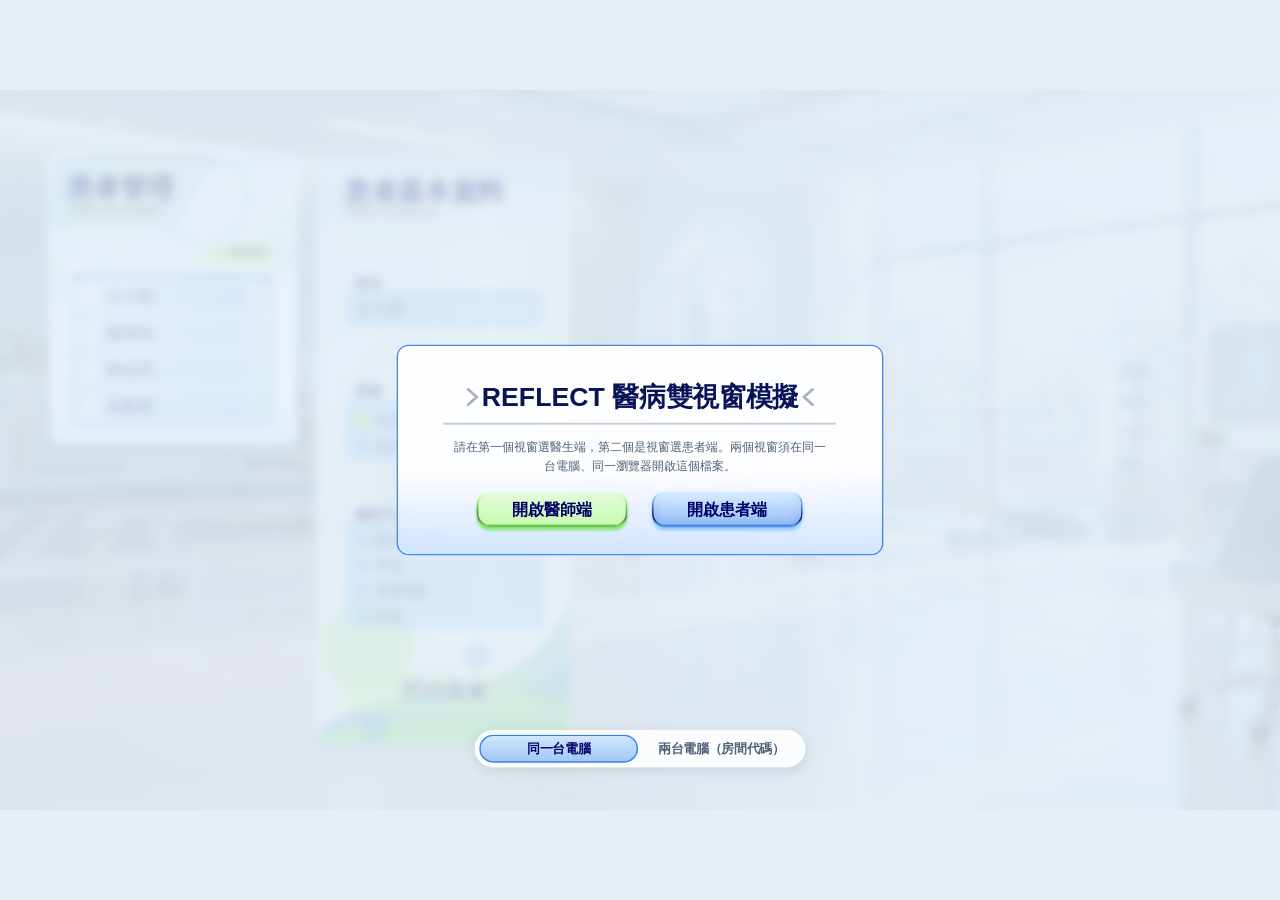
==== commit 01caf5a4: "連線模式切換鈕加入滑動動畫 選端別畫面下方「同一台電腦／兩台電腦」的高亮改成會滑動的底板， 兩個選項等寬，支援 prefers-reduced-motion。  Co-Authored-By: Cla" ====
--- a/index.html
+++ b/index.html
@@ -551,9 +551,12 @@
 </style>
 <style id="link-cross-device">
 /* 兩台電腦連線（房間代碼）— 只新增介面，不改動 Figma 對應的選擇卡片 */
-#linkMode{position:absolute;left:50%;bottom:64px;transform:translateX(-50%);display:flex;gap:6px;padding:6px;border:1px solid #fff;border-radius:999px;background:#ffffffd9;box-shadow:0 4px 16px #23446624;font-family:"42dot Sans","Noto Sans TC","Microsoft JhengHei",Arial,sans-serif}
-#linkMode button{height:42px;padding:0 24px;border:0;border-radius:999px;background:transparent;color:#4f6178;font:700 19px/1 "42dot Sans","Noto Sans TC","Microsoft JhengHei",Arial,sans-serif;cursor:pointer}
-#linkMode button.on{background:linear-gradient(to bottom,rgba(123,189,255,.3),rgba(51,128,235,.45));color:#000068;box-shadow:inset 0 0 0 2px rgb(51,128,235)}
+#linkMode{position:absolute;left:50%;bottom:64px;transform:translateX(-50%);display:grid;grid-template-columns:1fr 1fr;gap:6px;padding:6px;border:1px solid #fff;border-radius:999px;background:#ffffffd9;box-shadow:0 4px 16px #23446624;font-family:"42dot Sans","Noto Sans TC","Microsoft JhengHei",Arial,sans-serif}
+#linkMode button{position:relative;z-index:1;height:42px;padding:0 24px;border:0;border-radius:999px;background:transparent;color:#4f6178;transition:color .25s ease;font:700 19px/1 "42dot Sans","Noto Sans TC","Microsoft JhengHei",Arial,sans-serif;cursor:pointer}
+#linkMode button.on{color:#000068}
+#linkMode .link-thumb{position:absolute;z-index:0;left:6px;top:6px;bottom:6px;width:calc((100% - 18px) / 2);border-radius:999px;background:linear-gradient(to bottom,rgba(123,189,255,.3),rgba(51,128,235,.45));box-shadow:inset 0 0 0 2px rgb(51,128,235);transition:transform .32s cubic-bezier(.45,.05,.25,1);pointer-events:none}
+#linkMode[data-active="remote"] .link-thumb{transform:translateX(calc(100% + 6px))}
+@media (prefers-reduced-motion:reduce){#linkMode .link-thumb,#linkMode button{transition:none}}
 #linkMode button:focus-visible{outline:3px solid #081459;outline-offset:2px}
 #dualLink{position:absolute;inset:0;z-index:125;display:grid;place-items:center;padding:36px;background:rgba(224,237,248,.86);backdrop-filter:blur(7px);font-family:"42dot Sans","Noto Sans TC","Microsoft JhengHei",Arial,sans-serif}
 #dualLink.hidden{display:none!important}
@@ -574,7 +577,7 @@
 </head>
 <body>
 <div id="stage" aria-label="REFLECT 醫生評估介面">
-  <div id="dualRoleGate" role="dialog" aria-modal="true" aria-label="選擇模擬端別"><div class="role-card"><h1 class="role-title">REFLECT 醫病雙視窗模擬</h1><i class="role-rule"></i><svg class="role-chevron" style="left:105px;top:65px" width="13" height="23" viewBox="0 0 13 23" aria-hidden="true"><path d="M0 0 L13 11.5 L0 23"/></svg><svg class="role-chevron" style="left:609px;top:65px" width="13" height="23" viewBox="0 0 13 23" aria-hidden="true"><path d="M13 0 L0 11.5 L13 23"/></svg><p class="role-note">請在第一個視窗選醫生端，第二個是視窗選患者端。兩個視窗須在同一台電腦、同一瀏覽器開啟這個檔案。</p><button id="chooseDoctor" class="role-btn doctor" type="button" style="left:118px"><i class="base"></i><i class="face"></i><span>開啟醫師端</span></button><button id="choosePatient" class="role-btn patient" type="button" style="left:381px"><i class="base"></i><i class="face"></i><span>開啟患者端</span></button></div><div id="linkMode" role="radiogroup" aria-label="連線方式"><button type="button" role="radio" aria-checked="true" data-link-mode="local" class="on">同一台電腦</button><button type="button" role="radio" aria-checked="false" data-link-mode="remote">兩台電腦（房間代碼）</button></div></div>
+  <div id="dualRoleGate" role="dialog" aria-modal="true" aria-label="選擇模擬端別"><div class="role-card"><h1 class="role-title">REFLECT 醫病雙視窗模擬</h1><i class="role-rule"></i><svg class="role-chevron" style="left:105px;top:65px" width="13" height="23" viewBox="0 0 13 23" aria-hidden="true"><path d="M0 0 L13 11.5 L0 23"/></svg><svg class="role-chevron" style="left:609px;top:65px" width="13" height="23" viewBox="0 0 13 23" aria-hidden="true"><path d="M13 0 L0 11.5 L13 23"/></svg><p class="role-note">請在第一個視窗選醫生端，第二個是視窗選患者端。兩個視窗須在同一台電腦、同一瀏覽器開啟這個檔案。</p><button id="chooseDoctor" class="role-btn doctor" type="button" style="left:118px"><i class="base"></i><i class="face"></i><span>開啟醫師端</span></button><button id="choosePatient" class="role-btn patient" type="button" style="left:381px"><i class="base"></i><i class="face"></i><span>開啟患者端</span></button></div><div id="linkMode" data-active="local" role="radiogroup" aria-label="連線方式"><i class="link-thumb" aria-hidden="true"></i><button type="button" role="radio" aria-checked="true" data-link-mode="local" class="on">同一台電腦</button><button type="button" role="radio" aria-checked="false" data-link-mode="remote">兩台電腦（房間代碼）</button></div></div>
   <div id="dualStatus" aria-live="polite">尚未連線</div>
   <div id="dualWait" class="hidden" role="status"><div class="dual-wait-card"><h2 id="dualWaitTitle">等待另一端連線</h2><p id="dualWaitText">請確認另一個視窗已選擇相對應的角色。</p></div></div>
   <div id="dualLink" class="hidden" role="dialog" aria-modal="true" aria-labelledby="linkTitle"><div class="dual-wait-card"><h2 id="linkTitle">房間代碼</h2><p id="linkText"></p><div id="linkCode" class="link-code hidden" aria-live="polite"></div><form id="linkJoin" class="link-join hidden" autocomplete="off"><input id="linkInput" maxlength="5" inputmode="latin" autocapitalize="characters" spellcheck="false" placeholder="輸入房間代碼" aria-label="房間代碼"><button id="linkGo" class="link-btn" type="submit">連線</button></form><p id="linkNote" role="status"></p><div class="link-actions"><button id="linkRetry" class="link-btn ghost hidden" type="button">重試</button><button id="linkBack" class="link-btn ghost" type="button">返回</button></div></div></div>
@@ -4322,6 +4325,7 @@
   }
   document.querySelectorAll("#linkMode button").forEach(button => button.addEventListener("click", () => {
     LINK.wantRemote = button.dataset.linkMode === "remote";
+    linkEl("linkMode").dataset.active = button.dataset.linkMode;
     document.querySelectorAll("#linkMode button").forEach(other => { const on = other === button; other.classList.toggle("on", on); other.setAttribute("aria-checked", String(on)); });
     document.querySelector(".role-note").textContent = LINK.wantRemote
       ? "兩台電腦各開這個檔案：一台選患者端取得房間代碼，另一台選醫師端輸入代碼。兩台需要連上網路。"
